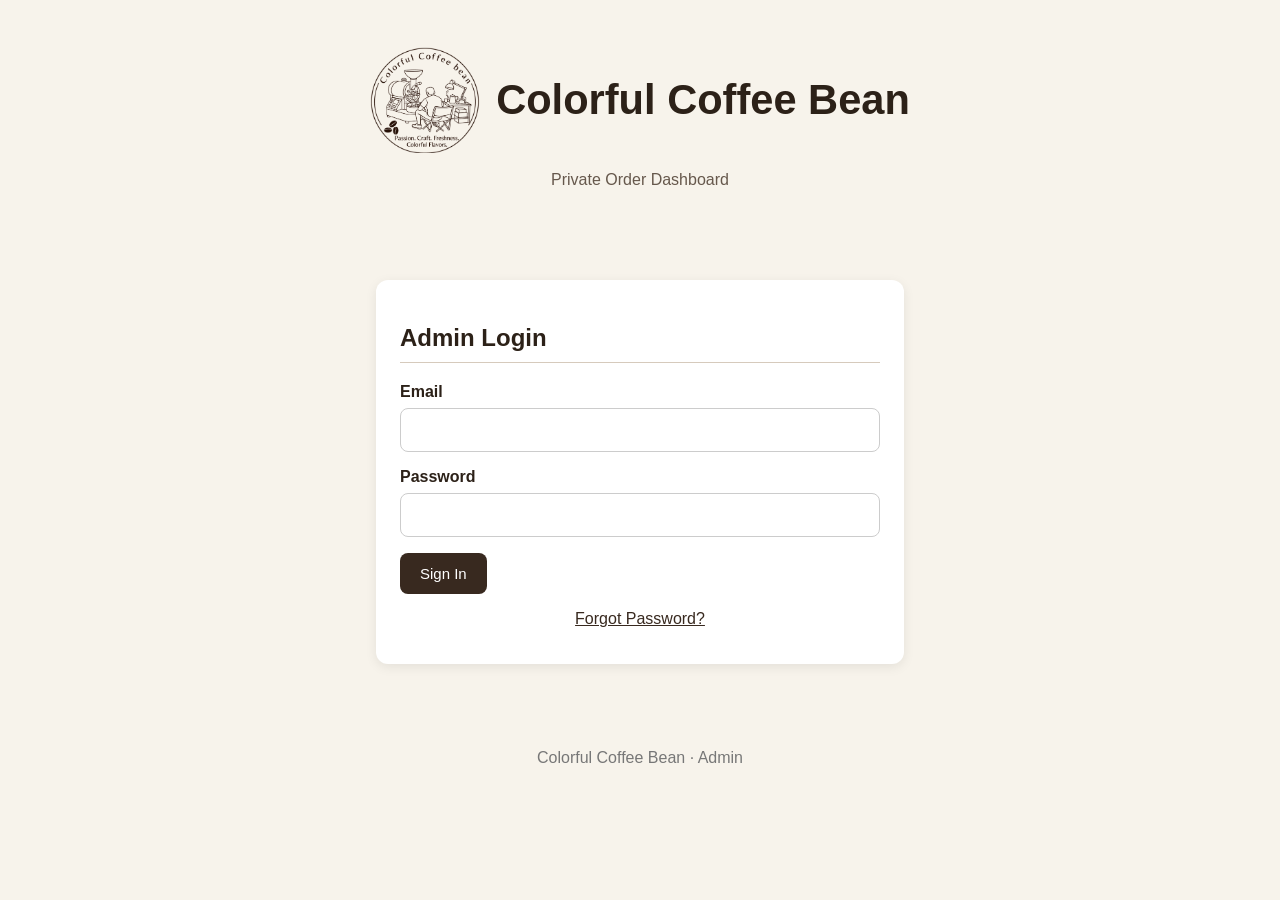
==== admin.html @ dd37088a "Update admin.html" ====
<!DOCTYPE html>
<html lang="en">

<head>

  <meta charset="UTF-8">

  <meta
    name="viewport"
    content="width=device-width, initial-scale=1.0"
  >

  <title>Colorful Coffee Bean | Admin</title>


  <style>

    body {
      margin: 0;
      font-family: Arial, sans-serif;
      background: #f7f3eb;
      color: #2c2118;
    }


    .container {
      max-width: 1100px;
      margin: auto;
      padding: 30px 20px;
    }


    header {
      text-align: center;
      padding: 45px 20px 25px;
    }


    .brand {
      display: flex;
      align-items: center;
      justify-content: center;
      gap: 16px;
    }


    .brand-logo {
      width: 110px;
      height: 110px;
      object-fit: contain;
    }


    h1 {
      margin: 0;
      font-size: 2.6rem;
    }


    h2 {
      border-bottom: 1px solid #d6cabc;
      padding-bottom: 10px;
    }


    .card {
      background: white;
      border-radius: 12px;
      padding: 24px;
      box-shadow: 0 3px 12px rgba(0,0,0,.08);
      margin-bottom: 20px;
    }


    .login {
      max-width: 480px;
      margin: 20px auto;
    }


    .form-group {
      margin-bottom: 16px;
    }


    label {
      display: block;
      font-weight: bold;
      margin-bottom: 7px;
    }


    input,
    select {
      width: 100%;
      box-sizing: border-box;
      padding: 12px;
      border: 1px solid #ccc;
      border-radius: 8px;
      font-size: 16px;
      background: white;
    }


    .button {
      padding: 12px 20px;
      border: 0;
      border-radius: 8px;
      background: #38291f;
      color: white;
      cursor: pointer;
      font-size: 15px;
    }


    .button:hover {
      background: #594235;
    }


    .button.secondary {
      background: #76675b;
    }
    .button.danger { background:#9b2c2c; }
    .button.danger:hover { background:#7f1f1f; }


    .topbar {
      display: flex;
      justify-content: space-between;
      align-items: center;
      gap: 15px;
      flex-wrap: wrap;
    }


    .stats {
      font-size: 1.15rem;
      font-weight: bold;
    }


    .order {
      border-left: 4px solid #8a5b35;
    }


    .order-head {
      display: flex;
      justify-content: space-between;
      gap: 15px;
      flex-wrap: wrap;
      align-items: flex-start;
    }


    .order-code {
      font-size: 1.35rem;
      font-weight: bold;
    }


    .muted {
      color: #66584c;
    }


    .grid {
      display: grid;
      grid-template-columns:
        repeat(auto-fit, minmax(220px, 1fr));
      gap: 15px;
      margin-top: 18px;
    }


    .item {
      background: #f7f3eb;
      padding: 13px;
      border-radius: 8px;
      margin-top: 10px;
    }


    .money {
      font-weight: bold;
    }


    .payment-row {
      margin-top: 18px; padding: 14px; background: #f7f3eb; border-radius: 8px;
      display: flex; gap: 12px; align-items: center; flex-wrap: wrap;
    }
    .payment-paid { color: #3f6b3f; font-weight: bold; }
    .payment-awaiting { color: #9b2c2c; font-weight: bold; }

    .status-row {
      display: flex;
      gap: 10px;
      align-items: center;
      margin-top: 18px;
      flex-wrap: wrap;
    }


    .status-row select {
      width: auto;
      min-width: 180px;
    }


    #error {
      color: #9b2c2c;
      margin-top: 12px;
      white-space: pre-wrap;
    }


    #loading {
      text-align: center;
      padding: 30px;
    }


    .hidden {
      display: none !important;
    }


    .filters {
      display: grid;
      grid-template-columns: 2fr 1fr 1fr 1fr;
      gap: 10px;
      margin-top: 16px;
    }


    .filters input,
    .filters select {
      width: 100%;
    }


    .order.completed-order {
      opacity: .78;
    }


    footer {
      text-align: center;
      padding: 35px;
      color: #777;
    }


    /* ==========================================
       ADMIN TABS
       ========================================== */

    .tabs {
      display: flex;
      gap: 10px;
      margin-bottom: 20px;
      flex-wrap: wrap;
    }


    .tab-button {
      padding: 12px 20px;
      border: 1px solid #d6cabc;
      border-radius: 8px;
      background: white;
      color: #38291f;
      cursor: pointer;
      font-weight: bold;
    }


    .tab-button.active {
      background: #38291f;
      color: white;
    }



    /* ==========================================
       INVENTORY
       ========================================== */

    .inventory-card {
      border-left: 4px solid #5f7a4f;
    }


    .inventory-head {
      display: flex;
      justify-content: space-between;
      gap: 15px;
      align-items: flex-start;
      flex-wrap: wrap;
    }


    .inventory-title {
      font-size: 1.25rem;
      font-weight: bold;
    }


    .inventory-stats {
      display: grid;
      grid-template-columns:
        repeat(auto-fit, minmax(160px, 1fr));
      gap: 12px;
      margin-top: 18px;
    }


    .inventory-stat {
      background: #f7f3eb;
      padding: 14px;
      border-radius: 8px;
    }


    .inventory-stat strong {
      display: block;
      font-size: 1.15rem;
      margin-top: 4px;
    }


    .low-stock {
      color: #9b2c2c;
      font-weight: bold;
    }


    .stock-ok {
      color: #3f6b3f;
      font-weight: bold;
    }


    .inventory-actions {
      display: flex;
      gap: 10px;
      margin-top: 18px;
      flex-wrap: wrap;
    }



    /* ==========================================
       INVENTORY HISTORY
       ========================================== */

    .history {
      margin-top: 18px;
      border-top: 1px solid #e1d8cc;
      padding-top: 14px;
    }


    .history-row {
      display: grid;
      grid-template-columns: 150px 110px 1fr;
      gap: 10px;
      padding: 8px 0;
      border-bottom: 1px solid #eee7df;
      font-size: .94rem;
    }



    /* ==========================================
       DELETE ORDER
       ========================================== */

    .delete-area {
      margin-top: 18px;
      display: flex;
      justify-content: flex-end;
    }


    .delete-button {
      background: #9b2c2c;
    }


    .delete-button:hover {
      background: #7f1f1f;
    }


    .confirm-box {
      margin-top: 12px;
      padding: 14px;
      background: #fff4f4;
      border: 1px solid #e4b9b9;
      border-radius: 8px;
    }


    .confirm-actions {
      display: flex;
      gap: 10px;
      margin-top: 12px;
      justify-content: flex-end;
    }



    /* ==========================================
       INVENTORY MODAL
       ========================================== */

    .modal-backdrop {
      position: fixed;
      inset: 0;
      background: rgba(0,0,0,.45);

      display: flex;
      align-items: center;
      justify-content: center;

      padding: 20px;

      z-index: 999;
    }


    .modal {
      background: white;
      width: min(520px, 100%);
      border-radius: 12px;
      padding: 24px;

      box-shadow:
        0 12px 40px rgba(0,0,0,.25);
    }


    .modal h3 {
      margin-top: 0;
    }


    .modal-actions {
      display: flex;
      justify-content: flex-end;
      gap: 10px;
      margin-top: 20px;
    }



    /* ==========================================
       MOBILE
       ========================================== */

    @media(max-width: 750px) {

      .filters {
        grid-template-columns: 1fr;
      }

    }


    @media(max-width: 650px) {

      .history-row {
        grid-template-columns: 1fr;
        gap: 3px;
      }

    }


    @media(max-width: 600px) {

      h1 {
        font-size: 1.8rem;
      }


      .brand-logo {
        width: 80px;
        height: 80px;
      }

    }

  
    /* ==========================================
       PROMOTION CODES
       ========================================== */
    .promo-grid {
      display: grid;
      grid-template-columns: repeat(auto-fit, minmax(210px, 1fr));
      gap: 14px;
    }
    .promo-card {
      border-left: 4px solid #8a5b35;
    }
    .promo-head {
      display:flex;
      justify-content:space-between;
      gap:14px;
      align-items:flex-start;
      flex-wrap:wrap;
    }
    .promo-code {
      font-size:1.25rem;
      font-weight:bold;
      letter-spacing:.03em;
    }
    .promo-badge {
      display:inline-block;
      padding:5px 9px;
      border-radius:999px;
      font-size:.78rem;
      font-weight:bold;
      background:#eee7dc;
    }
    .promo-badge.active { background:#e6f2e7; color:#2f6b3c; }
    .promo-badge.expired { background:#f7e5e5; color:#9b2c2c; }
    .promo-badge.scheduled { background:#fff3d8; color:#765515; }
    .promo-badge.inactive { background:#ececec; color:#666; }
    .promo-actions {
      display:flex;
      gap:10px;
      flex-wrap:wrap;
      margin-top:16px;
    }
    .promo-checks {
      display:grid;
      grid-template-columns:1fr 1fr;
      gap:10px;
      margin:14px 0;
    }
    .promo-checks label {
      display:flex;
      gap:8px;
      align-items:center;
      font-weight:normal;
      margin:0;
    }
    .promo-checks input { width:auto; }

  </style>

</head>



<body>


<!-- ==========================================
     HEADER
     ========================================== -->

<header>

  <div class="brand">

    <img
      src="images/colorful-coffee-bean-logo.png"
      alt="Colorful Coffee Bean Logo"
      class="brand-logo"
    >

    <h1>
      Colorful Coffee Bean
    </h1>

  </div>


  <p class="muted">
    Private Order Dashboard
  </p>

</header>



<div class="container">


  <!-- ==========================================
       LOGIN
       ========================================== -->

  <section
    id="loginView"
    class="card login"
  >

    <h2>
      Admin Login
    </h2>


    <div class="form-group">

      <label for="email">
        Email
      </label>

      <input
        id="email"
        type="email"
        autocomplete="username"
      >

    </div>


    <div class="form-group">

      <label for="password">
        Password
      </label>

      <input
        id="password"
        type="password"
        autocomplete="current-password"
      >

    </div>


    <button
      class="button"
      id="loginButton"
      onclick="login()"
    >
      Sign In
    </button>


    <div style="margin-top:16px; text-align:center;">
      <a
        href="#"
        onclick="forgotPassword(event)"
        style="color:#38291f; text-decoration:underline;"
      >
        Forgot Password?
      </a>
    </div>


    <div id="error"></div>

  </section>



  <!-- ==========================================
       DASHBOARD
       ========================================== -->

  <section
    id="dashboardView"
    class="hidden"
  >


    <!-- ADMIN TABS -->

    <div class="tabs">

      <button
        id="ordersTabButton"
        class="tab-button active"
        onclick="showTab('orders')"
      >
        Orders
      </button>


      <button
        id="inventoryTabButton"
        class="tab-button"
        onclick="showTab('inventory')"
      >
        Inventory
      </button>

      <button
        id="promotionsTabButton"
        class="tab-button"
        onclick="showTab('promotions')"
      >
        Promotions
      </button>

    </div>



    <!-- ==========================================
         ORDERS TAB
         ========================================== -->

    <div id="ordersTab">


      <div class="card topbar">

        <div>

          <div
            class="stats"
            id="weekStats"
          >
            This Week: — / 3 Orders
          </div>


          <div class="muted">
            Cancelled orders do not count toward weekly capacity.
          </div>

        </div>


        <div>

          <button
            class="button secondary"
            onclick="loadOrders()"
          >
            Refresh
          </button>


          <button
            class="button"
            onclick="logout()"
          >
            Sign Out
          </button>

        </div>

      </div>



      <!-- ORDER FILTERS -->

      <div class="card">

        <strong>
          Find Orders
        </strong>


        <div class="filters">


          <input
            id="orderSearch"
            type="text"
            placeholder="Search order #, customer, email..."
            oninput="applyFilters()"
          >


          <select
            id="statusFilter"
            onchange="applyFilters()"
          >

            <option value="all">
              All Statuses
            </option>

            <option value="new">
              New
            </option>

            <option value="roasting">
              Roasting
            </option>

            <option value="quality_check">
              Quality Check
            </option>

            <option value="ready">
              Ready
            </option>

            <option value="shipped">
              Shipped
            </option>

            <option value="completed">
              Completed
            </option>

            <option value="cancelled">
              Cancelled
            </option>

          </select>



          <select
            id="fulfillmentFilter"
            onchange="applyFilters()"
          >

            <option value="all">
              Pickup + Shipping
            </option>

            <option value="pickup">
              Local Pickup
            </option>

            <option value="shipping">
              Shipping
            </option>

          </select>



          <select
            id="weekFilter"
            onchange="applyFilters()"
          >

            <option value="this_week">
              This Week
            </option>

            <option value="last_week">
              Last Week
            </option>

            <option value="this_month">
              This Month
            </option>

            <option value="all">
              All Orders
            </option>

          </select>


        </div>

      </div>



      <div
        id="loading"
        class="hidden"
      >
        Loading orders...
      </div>


      <div id="orders"></div>


    </div>



    <!-- ==========================================
         INVENTORY TAB
         ========================================== -->

    <div
      id="inventoryTab"
      class="hidden"
    >


      <div class="card topbar">

        <div>

          <div class="stats">
            Green Coffee Inventory
          </div>


          <div class="muted">
            Green weight, estimated roasted yield,
            and bag availability.
          </div>

        </div>


        <div style="display:flex; gap:10px; flex-wrap:wrap;">
          <button
            class="button"
            onclick="openAddCoffeeModal()"
          >
            + Add Coffee
          </button>

          <button
            class="button secondary"
            onclick="loadInventory()"
          >
            Refresh Inventory
          </button>
        </div>

      </div>



      <div
        id="inventoryLoading"
        class="hidden"
      >
        Loading inventory...
      </div>


      <div id="inventoryList"></div>


    </div>


    <!-- ==========================================
         PROMOTIONS TAB
         ========================================== -->
    <div id="promotionsTab" class="hidden">

      <div class="card topbar">
        <div>
          <div class="stats">Promotion Codes</div>
          <div class="muted">
            Create and manage discount codes, date limits, pickup-only offers,
            and first-time customer promotions.
          </div>
        </div>
        <div style="display:flex; gap:10px; flex-wrap:wrap;">
          <button class="button" onclick="openPromotionForm()">+ Create Promotion Code</button>
          <button class="button secondary" onclick="loadPromotions()">Refresh Promotions</button>
        </div>
      </div>

      <div id="promotionFormCard" class="card hidden">
        <h2 id="promotionFormTitle">Create Promotion Code</h2>
        <input id="promotionId" type="hidden">

        <div class="promo-grid">
          <div class="form-group">
            <label for="promotionCode">Promotion Code</label>
            <input id="promotionCode" type="text" maxlength="50" placeholder="Example: FRIEND25">
          </div>
          <div class="form-group">
            <label for="promotionDiscount">Discount Amount ($)</label>
            <input id="promotionDiscount" type="number" min="0.01" step="0.01" placeholder="5.00">
          </div>
          <div class="form-group">
            <label for="promotionStartDate">Start Date</label>
            <input id="promotionStartDate" type="date">
          </div>
          <div class="form-group">
            <label for="promotionExpirationDate">Expiration Date</label>
            <input id="promotionExpirationDate" type="date">
          </div>
        </div>

        <div class="promo-checks">
          <label><input id="promotionPickupOnly" type="checkbox"> Local Pickup Only</label>
          <label><input id="promotionFirstTime" type="checkbox"> First-time Customer Only</label>
          <label><input id="promotionActive" type="checkbox" checked> Active</label>
        </div>

        <div id="promotionError" style="color:#9b2c2c; margin-bottom:12px;"></div>

        <div style="display:flex; gap:10px; flex-wrap:wrap;">
          <button id="savePromotionButton" class="button" onclick="savePromotion()">Save Promotion Code</button>
          <button class="button secondary" onclick="closePromotionForm()">Cancel</button>
        </div>
      </div>

      <div id="promotionsLoading" class="hidden">Loading promotion codes...</div>
      <div id="promotionsList"></div>

    </div>


  </section>


</div>



<!-- ==========================================
     INVENTORY MODAL
     ========================================== -->

<div
  id="inventoryModal"
  class="modal-backdrop hidden"
>

  <div class="modal">


    <h3 id="inventoryModalTitle">
      Inventory
    </h3>


    <div
      id="inventoryModalCoffee"
      class="muted"
      style="margin-bottom:18px;"
    ></div>



    <div class="form-group">

      <label for="inventoryAmount">
        Amount
      </label>


      <input
        id="inventoryAmount"
        type="number"
        min="0"
        step="0.01"
      >

    </div>



    <div
      id="inventoryUnitGroup"
      class="form-group"
    >

      <label for="inventoryUnit">
        Unit
      </label>


      <select id="inventoryUnit">

        <option value="oz">
          oz
        </option>

        <option value="lb">
          lb
        </option>

      </select>

    </div>



    <div class="form-group">

      <label for="inventoryNote">
        Note
      </label>


      <input
        id="inventoryNote"
        type="text"
        placeholder="Optional note"
      >

    </div>



    <div class="modal-actions">

      <button
        class="button secondary"
        onclick="closeInventoryModal()"
      >
        Cancel
      </button>


      <button
        class="button"
        id="inventorySaveButton"
        onclick="saveInventoryChange()"
      >
        Save
      </button>

    </div>


  </div>

</div>




<!-- EDIT COFFEE MODAL -->
<div id="editCoffeeModal" class="modal-backdrop hidden">
  <div class="modal">
    <h3>Edit Coffee</h3>
    <input id="editCoffeeOriginalId" type="hidden">

    <div class="form-group">
      <label for="editCoffeeName">Display Name</label>
      <input id="editCoffeeName" type="text">
    </div>

    <div class="form-group">
      <label for="editCoffeeProductId">Product ID</label>
      <input id="editCoffeeProductId" type="text" disabled>
      <div class="muted" style="margin-top:6px;">Product ID stays fixed so existing inventory and orders remain linked.</div>
    </div>

    <div class="grid">
      <div class="form-group">
        <label for="editCoffeeOrigin">Origin</label>
        <input id="editCoffeeOrigin" type="text">
      </div>
      <div class="form-group">
        <label for="editCoffeeRegion">Region / Coffee Name</label>
        <input id="editCoffeeRegion" type="text">
      </div>
    </div>

    <div class="form-group">
      <label for="editCoffeeElevation">Elevation</label>
      <input id="editCoffeeElevation" type="text" placeholder="Example: 1,500 m">
    </div>

    <div class="form-group">
      <label for="editCoffeeProcess">Process</label>
      <input id="editCoffeeProcess" type="text">
    </div>

    <div class="form-group">
      <label for="editCoffeeTastingNotes">Tasting Notes</label>
      <input id="editCoffeeTastingNotes" type="text">
    </div>

    <div class="grid">
      <div class="form-group">
        <label for="editCoffeePrice6">6 oz Price ($)</label>
        <input id="editCoffeePrice6" type="number" min="0" step="0.01">
      </div>
      <div class="form-group">
        <label for="editCoffeePrice12">12 oz Price ($)</label>
        <input id="editCoffeePrice12" type="number" min="0" step="0.01">
      </div>
    </div>

    <div class="form-group">
      <label style="display:flex;align-items:center;gap:10px;font-weight:normal;">
        <input id="editCoffeeActive" type="checkbox" style="width:auto;">
        Active on Customer Website
      </label>
    </div>

    <div id="editCoffeeError" class="low-stock" style="min-height:20px;"></div>

    <div class="modal-actions">
      <button class="button secondary" onclick="closeEditCoffeeModal()">Cancel</button>
      <button class="button" id="editCoffeeSaveButton" onclick="saveCoffeeEdits()">Save Changes</button>
    </div>
  </div>
</div>

<!-- ==========================================
     ADD COFFEE MODAL
     ========================================== -->

<div
  id="addCoffeeModal"
  class="modal-backdrop hidden"
>
  <div class="modal">

    <h3>Add New Coffee</h3>

    <div class="form-group">
      <label for="newCoffeeName">Display Name</label>
      <input
        id="newCoffeeName"
        type="text"
        placeholder="Example: Colombia Huila"
        oninput="updateNewCoffeeProductId()"
      >
    </div>

    <div class="form-group">
      <label for="newCoffeeProductId">Product ID</label>
      <input
        id="newCoffeeProductId"
        type="text"
        placeholder="colombia-huila"
      >
      <div class="muted" style="margin-top:6px;">
        Generated automatically. Lowercase letters, numbers, and hyphens only.
      </div>
    </div>

    <div class="grid">
      <div class="form-group">
        <label for="newCoffeeOrigin">Origin</label>
        <input
          id="newCoffeeOrigin"
          type="text"
          placeholder="Example: Colombia"
        >
      </div>

      <div class="form-group">
        <label for="newCoffeeRegion">Region / Coffee Name</label>
        <input
          id="newCoffeeRegion"
          type="text"
          placeholder="Example: Huila"
        >
      </div>
    </div>

    <div class="form-group">
      <label for="newCoffeeElevation">Elevation</label>
      <input id="newCoffeeElevation" type="text" placeholder="Example: 1,500 m or 1,400–1,700 m">
    </div>

    <div class="form-group">
      <label for="newCoffeeProcess">Process</label>
      <input
        id="newCoffeeProcess"
        type="text"
        placeholder="Example: Washed"
      >
    </div>

    <div class="form-group">
      <label for="newCoffeeTastingNotes">Tasting Notes</label>
      <input
        id="newCoffeeTastingNotes"
        type="text"
        placeholder="Example: Chocolate / Caramel / Citrus"
      >
    </div>

    <div class="grid">
      <div class="form-group">
        <label for="newCoffeePrice6">6 oz Price ($)</label>
        <input id="newCoffeePrice6" type="number" min="0" step="0.01">
      </div>

      <div class="form-group">
        <label for="newCoffeePrice12">12 oz Price ($)</label>
        <input id="newCoffeePrice12" type="number" min="0" step="0.01">
      </div>
    </div>

    <div class="grid">
      <div class="form-group">
        <label for="newCoffeeGreenWeight">Starting Green Coffee (oz)</label>
        <input id="newCoffeeGreenWeight" type="number" min="0" step="0.01" value="0">
      </div>

      <div class="form-group">
        <label for="newCoffeeYield">Roast Yield (%)</label>
        <input id="newCoffeeYield" type="number" min="1" max="100" step="0.01" value="75">
      </div>
    </div>

    <div class="form-group">
      <label for="newCoffeeLowStock">Low Stock Alert (oz)</label>
      <input id="newCoffeeLowStock" type="number" min="0" step="0.01" value="16">
    </div>

    <div class="form-group">
      <label style="display:flex; align-items:center; gap:10px; font-weight:normal;">
        <input
          id="newCoffeeActive"
          type="checkbox"
          checked
          style="width:auto;"
        >
        Active on Customer Website
      </label>
    </div>

    <div id="addCoffeeError" class="low-stock" style="min-height:20px;"></div>

    <div class="modal-actions">
      <button
        class="button secondary"
        onclick="closeAddCoffeeModal()"
      >
        Cancel
      </button>

      <button
        class="button"
        id="addCoffeeSaveButton"
        onclick="saveNewCoffee()"
      >
        Add Coffee
      </button>
    </div>

  </div>
</div>


<footer>
  Colorful Coffee Bean · Admin
</footer>


<script>
const SUPABASE_URL =
  "https://xzvomecpkgztozvnylfz.supabase.co";


const SUPABASE_KEY =
  "sb_publishable_YZyVqJsWa5j8Hxt8BCqFgg_inirk0Hd";


let accessToken = null;

let cachedOrders = [];

let cachedItems = [];

let cachedInventory = [];

let cachedInventoryTransactions = [];

let inventoryModalMode = null;

let inventoryModalProductId = null;



// ==========================================
// PRODUCT NAMES
// ==========================================

const PRODUCT_NAMES = {

  costarica:
    "Costa Rican Tarrazu",

  ethiopia:
    "Ethiopia Yirgacheffe",

  guatemala:
    "Guatemalan Huehuetenango"

};

// Full product records loaded with Inventory.
const PRODUCT_DATA = {};



// ==========================================
// HEADERS
// ==========================================

function headers() {

  return {

    "apikey":
      SUPABASE_KEY,

    "Authorization":
      "Bearer " + accessToken,

    "Content-Type":
      "application/json"

  };

}



// ==========================================
// FORGOT PASSWORD
// ==========================================

async function forgotPassword(event) {

  event.preventDefault();

  const email =
    document
      .getElementById("email")
      .value
      .trim();

  const error =
    document
      .getElementById("error");

  error.textContent = "";
  error.style.color = "#9b2c2c";

  if (!email) {
    error.textContent =
      "Enter your admin email address first, then click Forgot Password?";
    return;
  }

  try {

    const redirectUrl =
      "https://colorfulcoffeebean.com/reset-password.html";

    const response =
      await fetch(
        SUPABASE_URL +
        "/auth/v1/recover?redirect_to=" +
        encodeURIComponent(redirectUrl),
        {
          method: "POST",
          headers: {
            "apikey": SUPABASE_KEY,
            "Content-Type": "application/json"
          },
          body: JSON.stringify({
            email: email
          })
        }
      );

    const data =
      await response.json()
        .catch(() => ({}));

    if (!response.ok) {
      throw new Error(
        data.msg ||
        data.error_description ||
        data.message ||
        "Could not send password reset email."
      );
    }

    error.style.color = "#3f6b3f";
    error.textContent =
      "Password reset email sent. Check your inbox.";

  }
  catch (e) {
    error.style.color = "#9b2c2c";
    error.textContent = e.message;
  }
}



// ==========================================
// LOGIN
// ==========================================

async function login() {

  const email =
    document
      .getElementById("email")
      .value
      .trim();


  const password =
    document
      .getElementById("password")
      .value;


  const error =
    document
      .getElementById("error");


  const button =
    document
      .getElementById("loginButton");


  error.textContent = "";
  error.style.color = "#9b2c2c";


  button.disabled = true;

  button.textContent =
    "Signing in...";


  try {

    const r =
      await fetch(

        SUPABASE_URL +
        "/auth/v1/token?grant_type=password",

        {

          method: "POST",

          headers: {

            "apikey":
              SUPABASE_KEY,

            "Content-Type":
              "application/json"

          },

          body:
            JSON.stringify({

              email:
                email,

              password:
                password

            })

        }

      );


    const data =
      await r.json();


    if (!r.ok) {

      throw new Error(
        data.error_description ||
        data.msg ||
        "Login failed."
      );

    }


    accessToken =
      data.access_token;


    document
      .getElementById("loginView")
      .classList
      .add("hidden");


    document
      .getElementById("dashboardView")
      .classList
      .remove("hidden");


    await loadOrders();

    await loadInventory();

  }

  catch (e) {

    error.textContent =
      e.message;

  }

  finally {

    button.disabled = false;

    button.textContent =
      "Sign In";

  }

}



// ==========================================
// LOGOUT
// ==========================================

function logout() {

  accessToken = null;

  cachedOrders = [];

  cachedItems = [];

  cachedInventory = [];

  cachedInventoryTransactions = [];


  document
    .getElementById("dashboardView")
    .classList
    .add("hidden");


  document
    .getElementById("loginView")
    .classList
    .remove("hidden");


  document
    .getElementById("orders")
    .innerHTML = "";


  document
    .getElementById("inventoryList")
    .innerHTML = "";


  const promotionsList = document.getElementById("promotionsList");
  if (promotionsList) promotionsList.innerHTML = "";
  cachedPromotions = [];


  document
    .getElementById("password")
    .value = "";

}



// ==========================================
// LOAD ORDERS
// ==========================================

async function loadOrders() {

  const loading =
    document
      .getElementById("loading");


  loading
    .classList
    .remove("hidden");


  try {

    const ordersResponse =
      await fetch(

        SUPABASE_URL +
        "/rest/v1/orders" +
        "?select=*" +
        "&order=created_at.desc",

        {
          headers:
            headers()
        }

      );


    if (!ordersResponse.ok) {

      const text =
        await ordersResponse.text();

      throw new Error(
        text ||
        "Could not load orders."
      );

    }


    cachedOrders =
      await ordersResponse.json();



    const itemsResponse =
      await fetch(

        SUPABASE_URL +
        "/rest/v1/order_items" +
        "?select=*" +
        "&order=created_at.asc",

        {
          headers:
            headers()
        }

      );


    if (!itemsResponse.ok) {

      const text =
        await itemsResponse.text();

      throw new Error(
        text ||
        "Could not load order items."
      );

    }


    cachedItems =
      await itemsResponse.json();



    updateWeekStats();

    applyFilters();

  }

  catch (e) {

    document
      .getElementById("orders")
      .innerHTML =

        '<div class="card">' +

        '<strong>Error:</strong> ' +

        escapeHtml(e.message) +

        '</div>';

  }

  finally {

    loading
      .classList
      .add("hidden");

  }

}



// ==========================================
// WEEKLY ORDER STATS
// ==========================================

function updateWeekStats() {

  const now =
    new Date();


  const start =
    startOfWeek(now);


  const end =
    new Date(start);


  end.setDate(
    end.getDate() + 7
  );


  const count =
    cachedOrders
      .filter(order => {

        const created =
          new Date(
            order.created_at
          );


        const status =
          order.status ||
          "new";


        return (
          created >= start &&
          created < end &&
          status !== "cancelled"
        );

      })
      .length;


  document
    .getElementById("weekStats")
    .textContent =

      "This Week: " +
      count +
      " / 3 Orders";

}



// ==========================================
// START OF WEEK
// Monday = first day
// ==========================================

function startOfWeek(date) {

  const d =
    new Date(date);


  d.setHours(
    0,
    0,
    0,
    0
  );


  const day =
    d.getDay();


  const diff =
    day === 0
      ? -6
      : 1 - day;


  d.setDate(
    d.getDate() + diff
  );


  return d;

}



// ==========================================
// APPLY ORDER FILTERS
// ==========================================

function applyFilters() {

  const search =
    document
      .getElementById("orderSearch")
      .value
      .trim()
      .toLowerCase();


  const status =
    document
      .getElementById("statusFilter")
      .value;


  const fulfillment =
    document
      .getElementById("fulfillmentFilter")
      .value;


  const week =
    document
      .getElementById("weekFilter")
      .value;


  const now =
    new Date();


  const thisWeekStart =
    startOfWeek(now);


  const nextWeekStart =
    new Date(
      thisWeekStart
    );


  nextWeekStart.setDate(
    nextWeekStart.getDate() + 7
  );


  const lastWeekStart =
    new Date(
      thisWeekStart
    );


  lastWeekStart.setDate(
    lastWeekStart.getDate() - 7
  );


  const monthStart =
    new Date(
      now.getFullYear(),
      now.getMonth(),
      1
    );


  const filtered =
    cachedOrders
      .filter(order => {

        const created =
          new Date(
            order.created_at
          );


        const orderStatus =
          order.status ||
          "new";


        const orderFulfillment =
          order.fulfillment ||
          "";


        const searchable =
          [

            order.order_code,

            order.customer_name,

            order.email,

            order.phone

          ]

          .filter(Boolean)

          .join(" ")

          .toLowerCase();



        if (
          search &&
          !searchable.includes(search)
        ) {

          return false;

        }



        if (
          status !== "all" &&
          orderStatus !== status
        ) {

          return false;

        }



        if (
          fulfillment !== "all" &&
          orderFulfillment !== fulfillment
        ) {

          return false;

        }



        if (week === "this_week") {

          if (
            created < thisWeekStart ||
            created >= nextWeekStart
          ) {

            return false;

          }

        }



        if (week === "last_week") {

          if (
            created < lastWeekStart ||
            created >= thisWeekStart
          ) {

            return false;

          }

        }



        if (week === "this_month") {

          if (
            created < monthStart
          ) {

            return false;

          }

        }


        return true;

      });


  renderOrders(
    filtered
  );

}



// ==========================================
// RENDER ORDERS
// ==========================================

function renderOrders(orders) {

  const box =
    document
      .getElementById("orders");


  if (!orders.length) {

    box.innerHTML =

      '<div class="card">' +
      'No orders found.' +
      '</div>';


    return;

  }



  box.innerHTML =
    orders
      .map(order => {

        const code =
          escapeHtml(
            order.order_code ||
            ""
          );


        const orderStatus =
          order.status ||
          "new";


        const items =
          cachedItems
            .filter(item =>
              item.order_id ===
              order.id
            );


        const itemHtml =
          items.length

            ? items
                .map(item =>

                  '<div class="item">' +

                    '<strong>' +
                    escapeHtml(
                      item.coffee_name ||
                      ""
                    ) +
                    '</strong>' +

                    '<br>' +

                    escapeHtml(
                      item.size ||
                      ""
                    ) +

                    ' · ' +

                    escapeHtml(
                      item.roast_level ||
                      ""
                    ) +

                    '<br>' +

                    '<span class="money">$' +
                    Number(
                      item.unit_price || 0
                    ).toFixed(2) +
                    '</span>' +

                  '</div>'

                )
                .join("")

            : '<div class="item">No items found.</div>';



        const options =
          [

            "new",

            "roasting",

            "quality_check",

            "ready",

            "shipped",

            "completed",

            "cancelled"

          ]

          .map(value => {

            const label =
              value
                .replaceAll(
                  "_",
                  " "
                )
                .replace(
                  /\b\w/g,
                  letter =>
                    letter.toUpperCase()
                );


            return (

              '<option value="' +
              value +
              '"' +

              (
                orderStatus === value
                  ? " selected"
                  : ""
              ) +

              '>' +

              label +

              '</option>'

            );

          })

          .join("");



        const fulfillment =
          order.fulfillment ===
          "shipping"

            ? "Shipping"

            : "Local Pickup";



        let fulfillmentDetails =
          "";


        if (
          order.fulfillment ===
          "shipping"
        ) {

          fulfillmentDetails =

            escapeHtml(
              order.address_line1 ||
              ""
            ) +

            "<br>" +

            escapeHtml(
              order.address_line2 ||
              ""
            ) +

            (
              order.address_line2
                ? "<br>"
                : ""
            ) +

            escapeHtml(
              order.city ||
              ""
            ) +

            ", " +

            escapeHtml(
              order.state ||
              ""
            ) +

            " " +

            escapeHtml(
              order.postal_code ||
              ""
            );

        }

        else {

          fulfillmentDetails =
            escapeHtml(
              order.pickup_location ||
              ""
            );

        }



        const completedClass =
          orderStatus === "completed"
            ? " completed-order"
            : "";



        return (

          '<div class="card order' +
          completedClass +
          '">' +


            '<div class="order-head">' +


              '<div>' +

                '<div class="order-code">' +

                  'Order #' +
                  code +

                '</div>' +


                '<div class="muted">' +

                  new Date(
                    order.created_at
                  ).toLocaleString() +

                '</div>' +

              '</div>' +


              '<div>' +

                '<strong>' +
                escapeHtml(
                  order.customer_name ||
                  ""
                ) +
                '</strong>' +

                '<br>' +

                escapeHtml(
                  order.email ||
                  ""
                ) +

                '<br>' +

                escapeHtml(
                  order.phone ||
                  ""
                ) +

              '</div>' +


            '</div>' +



            '<div class="grid">' +


              '<div>' +

                '<strong>Fulfillment</strong>' +

                '<br>' +

                fulfillment +

                '<br>' +

                '<span class="muted">' +
                fulfillmentDetails +
                '</span>' +

              '</div>' +



              '<div>' +

                '<strong>Subtotal</strong>' +

                '<br>' +

                '$' +
                Number(
                  order.subtotal || 0
                ).toFixed(2) +

              '</div>' +



              '<div>' +

                '<strong>Shipping</strong>' +

                '<br>' +

                '$' +
                Number(
                  order.shipping_cost || 0
                ).toFixed(2) +

              '</div>' +



              '<div>' +

                '<strong>Total</strong>' +

                '<br>' +

                '<span class="money">$' +

                Number(
                  order.total || 0
                ).toFixed(2) +

                '</span>' +

              '</div>' +


            '</div>' +



            '<div style="margin-top:18px;">' +

              '<strong>Items</strong>' +

              itemHtml +

            '</div>' +



            '<div class="payment-row">' +
              '<strong>Payment:</strong>' +
              '<span>Venmo</span>' +
              '<span class="' + ((order.payment_status || "awaiting_payment") === "paid" ? "payment-paid" : "payment-awaiting") + '">' +
              ((order.payment_status || "awaiting_payment") === "paid" ? "PAID" : "Awaiting Payment") + '</span>' +
              ((order.payment_status || "awaiting_payment") === "paid" && order.payment_paid_at ? '<span class="muted">Paid: ' + new Date(order.payment_paid_at).toLocaleString() + '</span>' : '') +
              '<button class="button ' + ((order.payment_status || "awaiting_payment") === "paid" ? "secondary" : "") + '" onclick="updatePaymentStatus(\'' + escapeHtml(order.id) + '\', \'' + ((order.payment_status || "awaiting_payment") === "paid" ? "awaiting_payment" : "paid") + '\')">' +
              ((order.payment_status || "awaiting_payment") === "paid" ? "Mark as Unpaid" : "Mark as Paid") +
              '</button>' +
            '</div>' +


            '<div class="status-row">' +

              '<strong>Status:</strong>' +

              '<select id="status-' +
              escapeHtml(
                order.id
              ) +
              '">' +

                options +

              '</select>' +

              '<button class="button" ' +

                'onclick="updateStatus(\'' +
                escapeHtml(
                  order.id
                ) +
                '\')">' +

                'Save Status' +

              '</button>' +

            '</div>' +



            '<div class="delete-area">' +

              '<button ' +
                'class="button delete-button" ' +
                'onclick="showDeleteConfirm(\'' +
                escapeHtml(
                  order.id
                ) +
                '\')">' +

                'Delete' +

              '</button>' +

            '</div>' +



            '<div ' +

              'id="delete-confirm-' +
              escapeHtml(
                order.id
              ) +
              '" ' +

              'class="confirm-box hidden">' +


              '<strong>' +
                'Delete this order?' +
              '</strong>' +

              '<br>' +

              '<span class="muted">' +

                'This permanently deletes Order #' +
                code +
                ' and its order items from Supabase.' +

              '</span>' +


              '<div class="confirm-actions">' +

                '<button ' +
                  'class="button secondary" ' +
                  'onclick="hideDeleteConfirm(\'' +
                  escapeHtml(
                    order.id
                  ) +
                  '\')">' +

                  'No' +

                '</button>' +


                '<button ' +
                  'class="button delete-button" ' +
                  'onclick="deleteOrder(\'' +
                  escapeHtml(
                    order.id
                  ) +
                  '\')">' +

                  'Yes, Delete' +

                '</button>' +

              '</div>' +


            '</div>' +


          '</div>'

        );

      })

      .join("");

}



// ==========================================
// UPDATE PAYMENT STATUS
// ==========================================

async function updatePaymentStatus(orderId, newPaymentStatus) {
  const isPaid = newPaymentStatus === "paid";
  try {
    const response = await fetch(
      SUPABASE_URL + "/rest/v1/orders?id=eq." + encodeURIComponent(orderId),
      {
        method: "PATCH",
        headers: { ...headers(), "Prefer": "return=minimal" },
        body: JSON.stringify({
          payment_method: "venmo",
          payment_status: newPaymentStatus,
          payment_paid_at: isPaid ? new Date().toISOString() : null
        })
      }
    );
    if (!response.ok) {
      const message = await response.text();
      throw new Error(message || "Could not update payment status.");
    }
    await loadOrders();
    alert(isPaid ? "Payment marked as paid." : "Payment marked as unpaid.");
  } catch (e) {
    alert("Payment status could not be updated.\n\n" + e.message);
  }
}


// ==========================================
// UPDATE ORDER STATUS
// ==========================================

async function updateStatus(
  orderId
) {

  const select =
    document
      .getElementById(
        "status-" +
        orderId
      );


  const newStatus =
    select.value;


  try {

    const response =
      await fetch(

        SUPABASE_URL +
        "/rest/v1/orders" +
        "?id=eq." +
        encodeURIComponent(
          orderId
        ),

        {

          method:
            "PATCH",

          headers: {
            ...headers(),

            "Prefer":
              "return=minimal"
          },

          body:
            JSON.stringify({

              status:
                newStatus

            })

        }

      );


    if (!response.ok) {

      const message =
        await response.text();


      throw new Error(
        message ||
        "Could not update status."
      );

    }


    await loadOrders();


    alert(
      "Order status updated."
    );

  }

  catch (e) {

    alert(
      "Status could not be updated.\n\n" +
      e.message
    );

  }

}



// ==========================================
// ADMIN TABS
// ==========================================

function showTab(tab) {

  const ordersMode = tab === "orders";
  const inventoryMode = tab === "inventory";
  const promotionsMode = tab === "promotions";

  document.getElementById("ordersTab").classList.toggle("hidden", !ordersMode);
  document.getElementById("inventoryTab").classList.toggle("hidden", !inventoryMode);
  document.getElementById("promotionsTab").classList.toggle("hidden", !promotionsMode);

  document.getElementById("ordersTabButton").classList.toggle("active", ordersMode);
  document.getElementById("inventoryTabButton").classList.toggle("active", inventoryMode);
  document.getElementById("promotionsTabButton").classList.toggle("active", promotionsMode);

  if (inventoryMode) loadInventory();
  if (promotionsMode) loadPromotions();
}



// ==========================================
// PROMOTION CODES
// ==========================================

let cachedPromotions = [];

function promotionStatus(p) {
  const today = new Date();
  today.setHours(0,0,0,0);

  const start = new Date(p.start_date + "T00:00:00");
  const end = new Date(p.expiration_date + "T00:00:00");

  if (!p.active) return { text:"INACTIVE", cls:"inactive" };
  if (today < start) return { text:"SCHEDULED", cls:"scheduled" };
  if (today > end) return { text:"EXPIRED", cls:"expired" };
  return { text:"ACTIVE", cls:"active" };
}

function formatPromoDate(value) {
  if (!value) return "—";
  return new Date(value + "T00:00:00").toLocaleDateString();
}

async function loadPromotions() {
  const loading = document.getElementById("promotionsLoading");
  const list = document.getElementById("promotionsList");

  loading.classList.remove("hidden");

  try {
    const response = await fetch(
      SUPABASE_URL +
      "/rest/v1/promotion_codes?select=*&order=created_at.desc",
      { headers: headers() }
    );

    if (!response.ok) {
      throw new Error(await response.text() || "Could not load promotion codes.");
    }

    cachedPromotions = await response.json();

    if (!cachedPromotions.length) {
      list.innerHTML =
        '<div class="card"><div class="muted">No promotion codes have been created yet.</div></div>';
      return;
    }

    list.innerHTML = cachedPromotions.map(p => {
      const status = promotionStatus(p);
      const restrictions = [];
      if (p.local_pickup_only) restrictions.push("Local Pickup Only");
      else restrictions.push("Pickup + Shipping");
      if (p.first_time_customer_only) restrictions.push("First-time Customer Only");

      return `
        <div class="card promo-card">
          <div class="promo-head">
            <div>
              <div class="promo-code">${escapeHtml(p.code)}</div>
              <div class="muted">$${Number(p.discount_amount || 0).toFixed(2)} OFF</div>
            </div>
            <span class="promo-badge ${status.cls}">${status.text}</span>
          </div>

          <div class="promo-grid" style="margin-top:16px;">
            <div><strong>Valid</strong><br>${formatPromoDate(p.start_date)} – ${formatPromoDate(p.expiration_date)}</div>
            <div><strong>Order Type</strong><br>${escapeHtml(restrictions.join(" · "))}</div>
          </div>

          <div class="promo-actions">
            <button class="button secondary" onclick="editPromotion('${p.id}')">Edit</button>
            <button class="button secondary" onclick="togglePromotion('${p.id}', ${!p.active})">
              ${p.active ? "Deactivate" : "Activate"}
            </button>
            <button class="button danger" onclick="deletePromotion('${p.id}', '${escapeHtml(p.code)}')">Delete</button>
          </div>
        </div>`;
    }).join("");
  }
  catch (e) {
    list.innerHTML = '<div class="card"><div style="color:#9b2c2c;">' + escapeHtml(e.message) + '</div></div>';
  }
  finally {
    loading.classList.add("hidden");
  }
}

function openPromotionForm(p = null) {
  document.getElementById("promotionFormCard").classList.remove("hidden");
  document.getElementById("promotionError").textContent = "";

  if (p) {
    document.getElementById("promotionFormTitle").textContent = "Edit Promotion Code";
    document.getElementById("promotionId").value = p.id;
    document.getElementById("promotionCode").value = p.code || "";
    document.getElementById("promotionDiscount").value = p.discount_amount ?? "";
    document.getElementById("promotionStartDate").value = p.start_date || "";
    document.getElementById("promotionExpirationDate").value = p.expiration_date || "";
    document.getElementById("promotionPickupOnly").checked = !!p.local_pickup_only;
    document.getElementById("promotionFirstTime").checked = !!p.first_time_customer_only;
    document.getElementById("promotionActive").checked = !!p.active;
  } else {
    document.getElementById("promotionFormTitle").textContent = "Create Promotion Code";
    document.getElementById("promotionId").value = "";
    document.getElementById("promotionCode").value = "";
    document.getElementById("promotionDiscount").value = "";
    document.getElementById("promotionStartDate").value = "";
    document.getElementById("promotionExpirationDate").value = "";
    document.getElementById("promotionPickupOnly").checked = false;
    document.getElementById("promotionFirstTime").checked = false;
    document.getElementById("promotionActive").checked = true;
  }

  document.getElementById("promotionFormCard").scrollIntoView({behavior:"smooth", block:"start"});
}

function closePromotionForm() {
  document.getElementById("promotionFormCard").classList.add("hidden");
  document.getElementById("promotionError").textContent = "";
}

function editPromotion(id) {
  const p = cachedPromotions.find(x => x.id === id);
  if (!p) {
    alert("Promotion code could not be found. Refresh Promotions and try again.");
    return;
  }
  openPromotionForm(p);
}

async function savePromotion() {
  const id = document.getElementById("promotionId").value;
  const code = document.getElementById("promotionCode").value.trim().toUpperCase();
  const discount = Number(document.getElementById("promotionDiscount").value);
  const startDate = document.getElementById("promotionStartDate").value;
  const expirationDate = document.getElementById("promotionExpirationDate").value;
  const pickupOnly = document.getElementById("promotionPickupOnly").checked;
  const firstTime = document.getElementById("promotionFirstTime").checked;
  const active = document.getElementById("promotionActive").checked;
  const errorBox = document.getElementById("promotionError");
  const button = document.getElementById("savePromotionButton");

  errorBox.textContent = "";

  if (!code) {
    errorBox.textContent = "Enter a promotion code.";
    return;
  }
  if (!Number.isFinite(discount) || discount <= 0) {
    errorBox.textContent = "Discount amount must be greater than $0.00.";
    return;
  }
  if (!startDate || !expirationDate) {
    errorBox.textContent = "Choose both a start date and an expiration date.";
    return;
  }
  if (expirationDate < startDate) {
    errorBox.textContent = "Expiration date cannot be before the start date.";
    return;
  }

  button.disabled = true;
  button.textContent = "Saving...";

  try {
    const body = {
      code: code,
      discount_amount: discount,
      // Legacy column is still NOT NULL in the current database schema.
      // Keep it at zero while all real promotion calculations use discount_amount.
      discount_percent: 0,
      start_date: startDate,
      expiration_date: expirationDate,
      local_pickup_only: pickupOnly,
      first_time_customer_only: firstTime,
      active: active
    };

    const url = id
      ? SUPABASE_URL + "/rest/v1/promotion_codes?id=eq." + encodeURIComponent(id)
      : SUPABASE_URL + "/rest/v1/promotion_codes";

    const response = await fetch(url, {
      method: id ? "PATCH" : "POST",
      headers: {
        ...headers(),
        "Prefer": "return=minimal"
      },
      body: JSON.stringify(body)
    });

    if (!response.ok) {
      const message = await response.text();
      if (response.status === 409 || message.includes("promotion_codes_code_unique")) {
        throw new Error("That promotion code already exists.");
      }
      throw new Error(message || "Promotion code could not be saved.");
    }

    closePromotionForm();
    await loadPromotions();
    alert(id ? "Promotion code updated." : "Promotion code created.");
  }
  catch (e) {
    errorBox.textContent = e.message;
  }
  finally {
    button.disabled = false;
    button.textContent = "Save Promotion Code";
  }
}

async function togglePromotion(id, makeActive) {
  try {
    const response = await fetch(
      SUPABASE_URL + "/rest/v1/promotion_codes?id=eq." + encodeURIComponent(id),
      {
        method:"PATCH",
        headers:{
          ...headers(),
          "Prefer":"return=minimal"
        },
        body:JSON.stringify({active:makeActive})
      }
    );

    if (!response.ok) {
      throw new Error(await response.text() || "Promotion status could not be updated.");
    }

    await loadPromotions();
  }
  catch (e) {
    alert("Promotion status could not be updated.\\n\\n" + e.message);
  }
}

async function deletePromotion(id, code) {
  if (!confirm(
    "Delete promotion code " + code + "?\\n\\n" +
    "Past orders will keep their saved promotion and discount information."
  )) return;

  try {
    const response = await fetch(
      SUPABASE_URL + "/rest/v1/promotion_codes?id=eq." + encodeURIComponent(id),
      {
        method:"DELETE",
        headers:{
          ...headers(),
          "Prefer":"return=minimal"
        }
      }
    );

    if (!response.ok) {
      throw new Error(await response.text() || "Promotion code could not be deleted.");
    }

    await loadPromotions();
  }
  catch (e) {
    alert("Promotion code could not be deleted.\\n\\n" + e.message);
  }
}


// ==========================================
// DELETE CONFIRMATION
// ==========================================

function showDeleteConfirm(
  orderId
) {

  document
    .getElementById(
      "delete-confirm-" +
      orderId
    )
    .classList
    .remove("hidden");

}



function hideDeleteConfirm(
  orderId
) {

  document
    .getElementById(
      "delete-confirm-" +
      orderId
    )
    .classList
    .add("hidden");

}



// ==========================================
// DELETE ORDER
// ==========================================

async function deleteOrder(
  orderId
) {

  try {

    const response =
      await fetch(

        SUPABASE_URL +
        "/rest/v1/rpc/admin_delete_order",

        {

          method:
            "POST",

          headers:
            headers(),

          body:
            JSON.stringify({

              p_order_id:
                orderId

            })

        }

      );


    if (!response.ok) {

      const message =
        await response.text();


      throw new Error(
        message ||
        "Could not delete order."
      );

    }


    await loadOrders();


    alert(
      "Order deleted."
    );

  }

  catch (e) {

    alert(

      "Order could not be deleted.\n\n" +
      e.message

    );

  }

}

  // ==========================================
// LOAD INVENTORY
// ==========================================

async function loadInventory() {

  const loading =
    document
      .getElementById("inventoryLoading");


  loading
    .classList
    .remove("hidden");


  try {

    // --------------------------------------
    // LOAD PRODUCT NAMES
    // --------------------------------------

    const productsResponse =
      await fetch(
        SUPABASE_URL +
        "/rest/v1/products?select=id,name,origin,region,elevation,process,tasting_notes,price_6oz,price_12oz,active&order=name.asc",
        {
          // Product catalog is publicly readable for active products.
          // Use the publishable key here so Inventory and Store use the same
          // product source; authenticated headers remain used for admin writes.
          headers: {
            "apikey": SUPABASE_KEY,
            "Authorization": "Bearer " + SUPABASE_KEY,
            "Content-Type": "application/json"
          }
        }
      );

    if (!productsResponse.ok) {
      const message =
        await productsResponse.text();

      throw new Error(
        message ||
        "Could not load products."
      );
    }

    const products =
      await productsResponse.json();

    Object.keys(PRODUCT_DATA).forEach(key => {
      delete PRODUCT_DATA[key];
    });

    products.forEach(product => {
      PRODUCT_NAMES[product.id] =
        product.name;

      PRODUCT_DATA[product.id] =
        product;
    });


    // --------------------------------------
    // LOAD CURRENT INVENTORY
    // --------------------------------------

    const inventoryResponse =
      await fetch(

        SUPABASE_URL +
        "/rest/v1/inventory" +
        "?select=*" +
        "&order=product_id.asc",

        {
          headers:
            headers()
        }

      );


    if (!inventoryResponse.ok) {

      const message =
        await inventoryResponse.text();


      throw new Error(
        message ||
        "Could not load inventory."
      );

    }



    // --------------------------------------
    // LOAD INVENTORY HISTORY
    // --------------------------------------

    const historyResponse =
      await fetch(

        SUPABASE_URL +
        "/rest/v1/inventory_transactions" +
        "?select=*" +
        "&order=created_at.desc" +
        "&limit=100",

        {
          headers:
            headers()
        }

      );


    if (!historyResponse.ok) {

      const message =
        await historyResponse.text();


      throw new Error(
        message ||
        "Could not load inventory history."
      );

    }



    cachedInventory =
      await inventoryResponse.json();


    cachedInventoryTransactions =
      await historyResponse.json();



    renderInventory();

  }

  catch (e) {

    document
      .getElementById("inventoryList")
      .innerHTML =

        '<div class="card">' +

          '<strong>Error:</strong> ' +

          escapeHtml(
            e.message
          ) +

        '</div>';

  }

  finally {

    loading
      .classList
      .add("hidden");

  }

}



// ==========================================
// RENDER INVENTORY
// ==========================================

function renderInventory() {

  const box =
    document
      .getElementById("inventoryList");


  if (!cachedInventory.length) {

    box.innerHTML =

      '<div class="card">' +
        'No inventory records found.' +
      '</div>';


    return;

  }



  box.innerHTML =
    cachedInventory
      .map(inventory => {


        // ----------------------------------
        // CURRENT GREEN COFFEE
        // ----------------------------------

        const green =
          Number(
            inventory.green_weight_oz ||
            0
          );



        // ----------------------------------
        // ROAST YIELD
        // ----------------------------------

        const yieldPercent =
          Number(
            inventory.roast_yield_percent ||
            0
          );



        // ----------------------------------
        // ESTIMATED ROASTED COFFEE
        // ----------------------------------

        const roasted =
          green *
          yieldPercent /
          100;



        // ----------------------------------
        // POSSIBLE BAGS
        // ----------------------------------

        const bags6 =
          Math.floor(
            roasted / 6
          );


        const bags12 =
          Math.floor(
            roasted / 12
          );



        // ----------------------------------
        // LOW STOCK
        // ----------------------------------

        const threshold =
          Number(
            inventory.low_stock_threshold_oz ||
            0
          );


        const isLow =
          green <= threshold;



        // ----------------------------------
        // COFFEE NAME
        // ----------------------------------

        const name =
          PRODUCT_NAMES[
            inventory.product_id
          ] ||
          inventory.product_id;



        // ----------------------------------
        // INVENTORY HISTORY
        // Only show latest 8 for this coffee
        // ----------------------------------

        const history =
          cachedInventoryTransactions

            .filter(transaction =>
              transaction.product_id ===
              inventory.product_id
            )

            .slice(
              0,
              8
            );



        let historyHtml;



        if (history.length) {

          historyHtml =
            history
              .map(transaction => {


                const change =
                  Number(
                    transaction.weight_change_oz ||
                    0
                  );


                const sign =
                  change > 0
                    ? "+"
                    : "";


                const type =
                  String(
                    transaction.transaction_type ||
                    ""
                  )
                  .replaceAll(
                    "_",
                    " "
                  );


                return (

                  '<div class="history-row">' +


                    '<div>' +

                      new Date(
                        transaction.created_at
                      ).toLocaleString() +

                    '</div>' +


                    '<div>' +

                      '<strong>' +

                        sign +

                        change.toFixed(2) +

                        ' oz' +

                      '</strong>' +

                    '</div>' +


                    '<div>' +

                      escapeHtml(
                        type
                      ) +

                      (
                        transaction.note

                          ? ' · ' +
                            escapeHtml(
                              transaction.note
                            )

                          : ''
                      ) +

                    '</div>' +


                  '</div>'

                );

              })

              .join("");

        }

        else {

          historyHtml =

            '<div class="muted">' +
              'No inventory history yet.' +
            '</div>';

        }



        // ----------------------------------
        // INVENTORY CARD
        // ----------------------------------

        return (

          '<div class="card inventory-card">' +


            '<div class="inventory-head">' +


              '<div>' +

                '<div class="inventory-title">' +

                  escapeHtml(
                    name
                  ) +

                '</div>' +


                '<div class="muted">' +

                  'Product ID: ' +

                  escapeHtml(
                    inventory.product_id
                  ) +

                '</div>' +

              '</div>' +



              '<div class="' +

                (
                  isLow
                    ? 'low-stock'
                    : 'stock-ok'
                ) +

              '">' +

                (
                  isLow
                    ? '⚠ Low Stock'
                    : 'In Stock'
                ) +

              '</div>' +


            '</div>' +



            '<div class="inventory-stats">' +


              '<div class="inventory-stat">' +

                'Green Coffee' +

                '<strong>' +

                  green.toFixed(2) +

                  ' oz' +

                '</strong>' +

              '</div>' +



              '<div class="inventory-stat">' +

                'Roast Yield' +

                '<strong>' +

                  yieldPercent.toFixed(2) +

                  '%' +

                '</strong>' +

              '</div>' +



              '<div class="inventory-stat">' +

                'Estimated Roasted' +

                '<strong>' +

                  roasted.toFixed(2) +

                  ' oz' +

                '</strong>' +

              '</div>' +



              '<div class="inventory-stat">' +

                '6 oz Bags Possible' +

                '<strong>' +

                  bags6 +

                '</strong>' +

              '</div>' +



              '<div class="inventory-stat">' +

                '12 oz Bags Possible' +

                '<strong>' +

                  bags12 +

                '</strong>' +

              '</div>' +



              '<div class="inventory-stat">' +

                'Low Stock At' +

                '<strong>' +

                  threshold.toFixed(2) +

                  ' oz' +

                '</strong>' +

              '</div>' +


            '</div>' +



            '<div class="inventory-actions">' +


              '<button ' +

                'class="button" ' +

                'onclick="openAddInventory(\'' +

                escapeHtml(
                  inventory.product_id
                ) +

                '\')">' +

                '+ Add Stock' +

              '</button>' +



              '<button ' +

                'class="button secondary" ' +

                'onclick="openAdjustInventory(\'' +

                escapeHtml(
                  inventory.product_id
                ) +

                '\',' +

                green +

                ')">' +

                'Adjust Inventory' +

              '</button>' +


            
              '<button class="button secondary" ' +
                'onclick="openEditCoffeeModal(\'' +
                escapeHtml(inventory.product_id) +
                '\')">' +
                'Edit Coffee' +
              '</button>' +

              '<button class="button danger" ' +
                'onclick="removeCoffeeFromStore(\'' +
                escapeHtml(inventory.product_id) +
                '\')">' +
                'Remove from Store' +
              '</button>' +

'</div>' +



            '<div class="history">' +

              '<strong>' +
                'Recent Inventory History' +
              '</strong>' +

              historyHtml +

            '</div>' +


          '</div>'

        );

      })

      .join("");

}



// ==========================================
// OPEN ADD INVENTORY WINDOW
// ==========================================

function openAddInventory(
  productId
) {

  inventoryModalMode =
    "add";


  inventoryModalProductId =
    productId;



  document
    .getElementById(
      "inventoryModalTitle"
    )
    .textContent =
      "Add Green Coffee";



  document
    .getElementById(
      "inventoryModalCoffee"
    )
    .textContent =

      PRODUCT_NAMES[
        productId
      ] ||
      productId;



  document
    .getElementById(
      "inventoryAmount"
    )
    .value = "";



  document
    .getElementById(
      "inventoryAmount"
    )
    .min = "0.01";



  document
    .getElementById(
      "inventoryUnit"
    )
    .value = "oz";



  document
    .getElementById(
      "inventoryUnitGroup"
    )
    .classList
    .remove("hidden");



  document
    .getElementById(
      "inventoryNote"
    )
    .value = "";



  document
    .getElementById(
      "inventorySaveButton"
    )
    .textContent =
      "Add Inventory";



  document
    .getElementById(
      "inventoryModal"
    )
    .classList
    .remove("hidden");

}



// ==========================================
// OPEN ADJUST INVENTORY WINDOW
// ==========================================

function openAdjustInventory(
  productId,
  currentWeight
) {

  inventoryModalMode =
    "adjust";


  inventoryModalProductId =
    productId;



  document
    .getElementById(
      "inventoryModalTitle"
    )
    .textContent =
      "Adjust Inventory";



  document
    .getElementById(
      "inventoryModalCoffee"
    )
    .textContent =

      (
        PRODUCT_NAMES[
          productId
        ] ||
        productId
      ) +

      " · Enter actual current green weight in oz.";



  document
    .getElementById(
      "inventoryAmount"
    )
    .value =

      Number(
        currentWeight
      ).toFixed(2);



  document
    .getElementById(
      "inventoryAmount"
    )
    .min = "0";



  document
    .getElementById(
      "inventoryUnitGroup"
    )
    .classList
    .add("hidden");



  document
    .getElementById(
      "inventoryNote"
    )
    .value = "";



  document
    .getElementById(
      "inventorySaveButton"
    )
    .textContent =
      "Save Adjustment";



  document
    .getElementById(
      "inventoryModal"
    )
    .classList
    .remove("hidden");

}



// ==========================================
// CLOSE INVENTORY WINDOW
// ==========================================

function closeInventoryModal() {

  document
    .getElementById(
      "inventoryModal"
    )
    .classList
    .add("hidden");


  inventoryModalMode =
    null;


  inventoryModalProductId =
    null;

}



// ==========================================
// SAVE INVENTORY CHANGE
// ==========================================

async function saveInventoryChange() {

  const amount =
    Number(

      document
        .getElementById(
          "inventoryAmount"
        )
        .value

    );


  const note =
    document
      .getElementById(
        "inventoryNote"
      )
      .value
      .trim();


  const button =
    document
      .getElementById(
        "inventorySaveButton"
      );



  // ----------------------------------------
  // VALIDATION
  // ----------------------------------------

  if (
    !Number.isFinite(
      amount
    )
  ) {

    alert(
      "Enter a valid amount."
    );

    return;

  }



  if (
    inventoryModalMode === "add" &&
    amount <= 0
  ) {

    alert(
      "Amount must be greater than 0."
    );

    return;

  }



  if (
    inventoryModalMode === "adjust" &&
    amount < 0
  ) {

    alert(
      "Inventory cannot be negative."
    );

    return;

  }



  button.disabled =
    true;


  const oldText =
    button.textContent;


  button.textContent =
    "Saving...";



  try {

    let endpoint;

    let body;



    // --------------------------------------
    // ADD NEW STOCK
    // --------------------------------------

    if (
      inventoryModalMode ===
      "add"
    ) {

      const unit =
        document
          .getElementById(
            "inventoryUnit"
          )
          .value;



      // 1 lb = 16 oz

      const weightOz =
        unit === "lb"

          ? amount * 16

          : amount;



      endpoint =
        "/rest/v1/rpc/add_inventory";



      body = {

        p_product_id:
          inventoryModalProductId,

        p_weight_oz:
          weightOz,

        p_note:
          note || null

      };

    }



    // --------------------------------------
    // ADJUST CURRENT STOCK
    // --------------------------------------

    else {

      endpoint =
        "/rest/v1/rpc/adjust_inventory";



      body = {

        p_product_id:
          inventoryModalProductId,

        p_new_weight_oz:
          amount,

        p_note:
          note || null

      };

    }



    // --------------------------------------
    // SEND TO SUPABASE
    // --------------------------------------

    const response =
      await fetch(

        SUPABASE_URL +
        endpoint,

        {

          method:
            "POST",

          headers:
            headers(),

          body:
            JSON.stringify(
              body
            )

        }

      );



    if (!response.ok) {

      const message =
        await response.text();


      throw new Error(

        message ||
        "Inventory could not be updated."

      );

    }



    // --------------------------------------
    // SUCCESS
    // --------------------------------------

    closeInventoryModal();


    await loadInventory();


    alert(
      "Inventory updated."
    );

  }

  catch (e) {

    alert(

      "Inventory could not be updated.\n\n" +
      e.message

    );

  }

  finally {

    button.disabled =
      false;


    button.textContent =
      oldText;

  }

}



// ==========================================
// EDIT / REMOVE COFFEE
// ==========================================

async function openEditCoffeeModal(productId) {
  const errorBox = document.getElementById("editCoffeeError");
  errorBox.textContent = "";

  let p = PRODUCT_DATA[productId];

  // Fallback: fetch the exact active product using the same public
  // credentials as the customer website.
  if (!p) {
    try {
      const response = await fetch(
        SUPABASE_URL +
        "/rest/v1/products?id=eq." +
        encodeURIComponent(productId) +
        "&select=id,name,origin,region,elevation,process,tasting_notes,price_6oz,price_12oz,active",
        {
          headers: {
            "apikey": SUPABASE_KEY,
            "Authorization": "Bearer " + SUPABASE_KEY,
            "Content-Type": "application/json"
          }
        }
      );

      if (!response.ok) {
        throw new Error(await response.text() || "Could not load coffee information.");
      }

      const rows = await response.json();
      p = rows[0];

      if (p) {
        PRODUCT_DATA[p.id] = p;
        PRODUCT_NAMES[p.id] = p.name;
      }
    }
    catch (e) {
      alert("Could not load coffee information.\n\n" + e.message);
      return;
    }
  }

  if (!p) {
    alert(
      "Coffee information could not be found. " +
      "Refresh Inventory and try again."
    );
    return;
  }

  document.getElementById("editCoffeeOriginalId").value = p.id;
  document.getElementById("editCoffeeProductId").value = p.id;
  document.getElementById("editCoffeeName").value = p.name || "";
  document.getElementById("editCoffeeOrigin").value = p.origin || "";
  document.getElementById("editCoffeeRegion").value = p.region || "";
  document.getElementById("editCoffeeElevation").value = p.elevation || "";
  document.getElementById("editCoffeeProcess").value = p.process || "";
  document.getElementById("editCoffeeTastingNotes").value = p.tasting_notes || "";
  document.getElementById("editCoffeePrice6").value = p.price_6oz ?? "";
  document.getElementById("editCoffeePrice12").value = p.price_12oz ?? "";
  document.getElementById("editCoffeeActive").checked = p.active === true;
  document.getElementById("editCoffeeModal").classList.remove("hidden");
}

function closeEditCoffeeModal() {
  document.getElementById("editCoffeeModal").classList.add("hidden");
}

async function saveCoffeeEdits() {
  const productId = document.getElementById("editCoffeeOriginalId").value;
  const name = document.getElementById("editCoffeeName").value.trim();
  const origin = document.getElementById("editCoffeeOrigin").value.trim();
  const region = document.getElementById("editCoffeeRegion").value.trim();
  const elevation = document.getElementById("editCoffeeElevation").value.trim();
  const process = document.getElementById("editCoffeeProcess").value.trim();
  const tastingNotes = document.getElementById("editCoffeeTastingNotes").value.trim();
  const price6 = Number(document.getElementById("editCoffeePrice6").value);
  const price12 = Number(document.getElementById("editCoffeePrice12").value);
  const active = document.getElementById("editCoffeeActive").checked;
  const errorBox = document.getElementById("editCoffeeError");
  const button = document.getElementById("editCoffeeSaveButton");

  errorBox.textContent = "";

  // Display details are optional. You can save after changing
  // only one field. Existing blank fields may remain blank.
  if (!name) {
    errorBox.textContent = "Display Name cannot be blank.";
    return;
  }

  if (!Number.isFinite(price6) || price6 < 0 || !Number.isFinite(price12) || price12 < 0) {
    errorBox.textContent = "Enter valid 6 oz and 12 oz prices.";
    return;
  }

  button.disabled = true;
  button.textContent = "Saving...";

  try {
    const response = await fetch(
      SUPABASE_URL + "/rest/v1/products?id=eq." + encodeURIComponent(productId),
      {
        method: "PATCH",
        headers: { ...headers(), "Prefer": "return=minimal" },
        body: JSON.stringify({
          name,
          origin,
          region,
          elevation,
          process,
          tasting_notes: tastingNotes,
          price_6oz: price6,
          price_12oz: price12,
          active
        })
      }
    );

    if (!response.ok) {
      throw new Error(await response.text() || "Could not update coffee.");
    }

    PRODUCT_NAMES[productId] = name;
    closeEditCoffeeModal();
    await loadInventory();
    alert(name + " was updated successfully.");
  }
  catch (e) {
    errorBox.textContent = e.message;
  }
  finally {
    button.disabled = false;
    button.textContent = "Save Changes";
  }
}

async function removeCoffeeFromStore(productId) {
  const productName = PRODUCT_NAMES[productId] || productId;

  if (!confirm(
    "Remove " + productName + " from the customer website?\n\n" +
    "This does NOT delete the coffee, inventory, or order history. " +
    "You can make it active again later with Edit Coffee."
  )) return;

  try {
    const response = await fetch(
      SUPABASE_URL + "/rest/v1/products?id=eq." + encodeURIComponent(productId),
      {
        method: "PATCH",
        headers: { ...headers(), "Prefer": "return=minimal" },
        body: JSON.stringify({ active: false })
      }
    );

    if (!response.ok) {
      throw new Error(await response.text() || "Could not remove coffee from store.");
    }

    await loadInventory();
    alert(productName + " was removed from the customer website. Inventory and order history were kept.");
  }
  catch (e) {
    alert("Coffee could not be removed.\n\n" + e.message);
  }
}


// ==========================================
// ADD NEW COFFEE
// ==========================================

function openAddCoffeeModal() {

  document
    .getElementById("newCoffeeName")
    .value = "";

  document
    .getElementById("newCoffeeProductId")
    .value = "";

  document
    .getElementById("newCoffeeOrigin")
    .value = "";

  document
    .getElementById("newCoffeeRegion")
    .value = "";

  document
    .getElementById("newCoffeeElevation")
    .value = "";

  document
    .getElementById("newCoffeeProcess")
    .value = "";

  document
    .getElementById("newCoffeeTastingNotes")
    .value = "";

  document
    .getElementById("newCoffeePrice6")
    .value = "";

  document
    .getElementById("newCoffeePrice12")
    .value = "";

  document
    .getElementById("newCoffeeGreenWeight")
    .value = "0";

  document
    .getElementById("newCoffeeYield")
    .value = "75";

  document
    .getElementById("newCoffeeLowStock")
    .value = "16";

  document
    .getElementById("newCoffeeActive")
    .checked = true;

  document
    .getElementById("addCoffeeError")
    .textContent = "";

  document
    .getElementById("addCoffeeModal")
    .classList
    .remove("hidden");

  document
    .getElementById("newCoffeeName")
    .focus();

}


function closeAddCoffeeModal() {

  document
    .getElementById("addCoffeeModal")
    .classList
    .add("hidden");

}


function makeProductId(name) {

  return String(name || "")
    .trim()
    .toLowerCase()
    .normalize("NFD")
    .replace(/[\u0300-\u036f]/g, "")
    .replace(/[^a-z0-9]+/g, "-")
    .replace(/^-+|-+$/g, "");

}


function updateNewCoffeeProductId() {

  const name =
    document
      .getElementById("newCoffeeName")
      .value;

  document
    .getElementById("newCoffeeProductId")
    .value =
      makeProductId(name);

}


async function saveNewCoffee() {

  const name =
    document
      .getElementById("newCoffeeName")
      .value
      .trim();

  const productId =
    document
      .getElementById("newCoffeeProductId")
      .value
      .trim()
      .toLowerCase();

  const origin =
    document
      .getElementById("newCoffeeOrigin")
      .value
      .trim();

  const region =
    document
      .getElementById("newCoffeeRegion")
      .value
      .trim();

  const elevation =
    document
      .getElementById("newCoffeeElevation")
      .value
      .trim();

  const process =
    document
      .getElementById("newCoffeeProcess")
      .value
      .trim();

  const tastingNotes =
    document
      .getElementById("newCoffeeTastingNotes")
      .value
      .trim();

  const price6 =
    Number(
      document
        .getElementById("newCoffeePrice6")
        .value
    );

  const price12 =
    Number(
      document
        .getElementById("newCoffeePrice12")
        .value
    );

  const greenWeight =
    Number(
      document
        .getElementById("newCoffeeGreenWeight")
        .value
    );

  const yieldPercent =
    Number(
      document
        .getElementById("newCoffeeYield")
        .value
    );

  const lowStock =
    Number(
      document
        .getElementById("newCoffeeLowStock")
        .value
    );

  const active =
    document
      .getElementById("newCoffeeActive")
      .checked;

  const errorBox =
    document
      .getElementById("addCoffeeError");

  const button =
    document
      .getElementById("addCoffeeSaveButton");

  errorBox.textContent = "";


  if (!name) {
    errorBox.textContent =
      "Enter a coffee name.";
    return;
  }

  if (
    !productId ||
    !/^[a-z0-9]+(?:-[a-z0-9]+)*$/.test(productId)
  ) {
    errorBox.textContent =
      "Product ID must use lowercase letters, numbers, and hyphens only.";
    return;
  }

  if (!origin || !region || !process || !tastingNotes) {
    errorBox.textContent =
      "Enter Origin, Region, Process, and Tasting Notes.";
    return;
  }

  if (
    !Number.isFinite(price6) ||
    price6 < 0 ||
    !Number.isFinite(price12) ||
    price12 < 0
  ) {
    errorBox.textContent =
      "Enter valid 6 oz and 12 oz prices.";
    return;
  }

  if (
    !Number.isFinite(greenWeight) ||
    greenWeight < 0
  ) {
    errorBox.textContent =
      "Starting green coffee cannot be negative.";
    return;
  }

  if (
    !Number.isFinite(yieldPercent) ||
    yieldPercent <= 0 ||
    yieldPercent > 100
  ) {
    errorBox.textContent =
      "Roast yield must be greater than 0 and no more than 100.";
    return;
  }

  if (
    !Number.isFinite(lowStock) ||
    lowStock < 0
  ) {
    errorBox.textContent =
      "Low stock alert cannot be negative.";
    return;
  }


  button.disabled = true;
  button.textContent = "Adding...";

  let productCreated = false;

  try {

    const productResponse =
      await fetch(
        SUPABASE_URL +
        "/rest/v1/products",
        {
          method: "POST",
          headers: {
            ...headers(),
            "Prefer": "return=minimal"
          },
          body:
            JSON.stringify({
              id: productId,
              name: name,
              origin: origin,
              region: region,
              elevation: elevation,
              process: process,
              tasting_notes: tastingNotes,
              price_6oz: price6,
              price_12oz: price12,
              active: active
            })
        }
      );

    if (!productResponse.ok) {
      const message =
        await productResponse.text();

      throw new Error(
        message ||
        "Could not create product."
      );
    }

    productCreated = true;


    const inventoryResponse =
      await fetch(
        SUPABASE_URL +
        "/rest/v1/inventory",
        {
          method: "POST",
          headers: {
            ...headers(),
            "Prefer": "return=minimal"
          },
          body:
            JSON.stringify({
              product_id: productId,
              green_weight_oz: greenWeight,
              roast_yield_percent: yieldPercent,
              low_stock_threshold_oz: lowStock
            })
        }
      );

    if (!inventoryResponse.ok) {

      const inventoryMessage =
        await inventoryResponse.text();

      // Best-effort cleanup so a failed inventory insert
      // does not leave a half-created product.
      if (productCreated) {
        await fetch(
          SUPABASE_URL +
          "/rest/v1/products?id=eq." +
          encodeURIComponent(productId),
          {
            method: "DELETE",
            headers: headers()
          }
        ).catch(() => {});
      }

      throw new Error(
        inventoryMessage ||
        "Product was created, but inventory could not be created."
      );
    }


    PRODUCT_NAMES[productId] =
      name;

    closeAddCoffeeModal();

    await loadInventory();

    alert(
      name +
      " was added successfully."
    );

  }

  catch (e) {

    errorBox.textContent =
      e.message;

  }

  finally {

    button.disabled = false;
    button.textContent = "Add Coffee";

  }

}



// ==========================================
// ESCAPE HTML
// ==========================================

function escapeHtml(
  value
) {

  return String(
    value ?? ""
  )

  .replaceAll(
    "&",
    "&amp;"
  )

  .replaceAll(
    "<",
    "&lt;"
  )

  .replaceAll(
    ">",
    "&gt;"
  )

  .replaceAll(
    '"',
    "&quot;"
  )

  .replaceAll(
    "'",
    "&#039;"
  );

}



// ==========================================
// ENTER KEY LOGIN
// ==========================================

document
  .getElementById("password")
  .addEventListener(
    "keydown",
    event => {

      if (
        event.key ===
        "Enter"
      ) {

        login();

      }

    }
  );


</script>


</body>

</html>
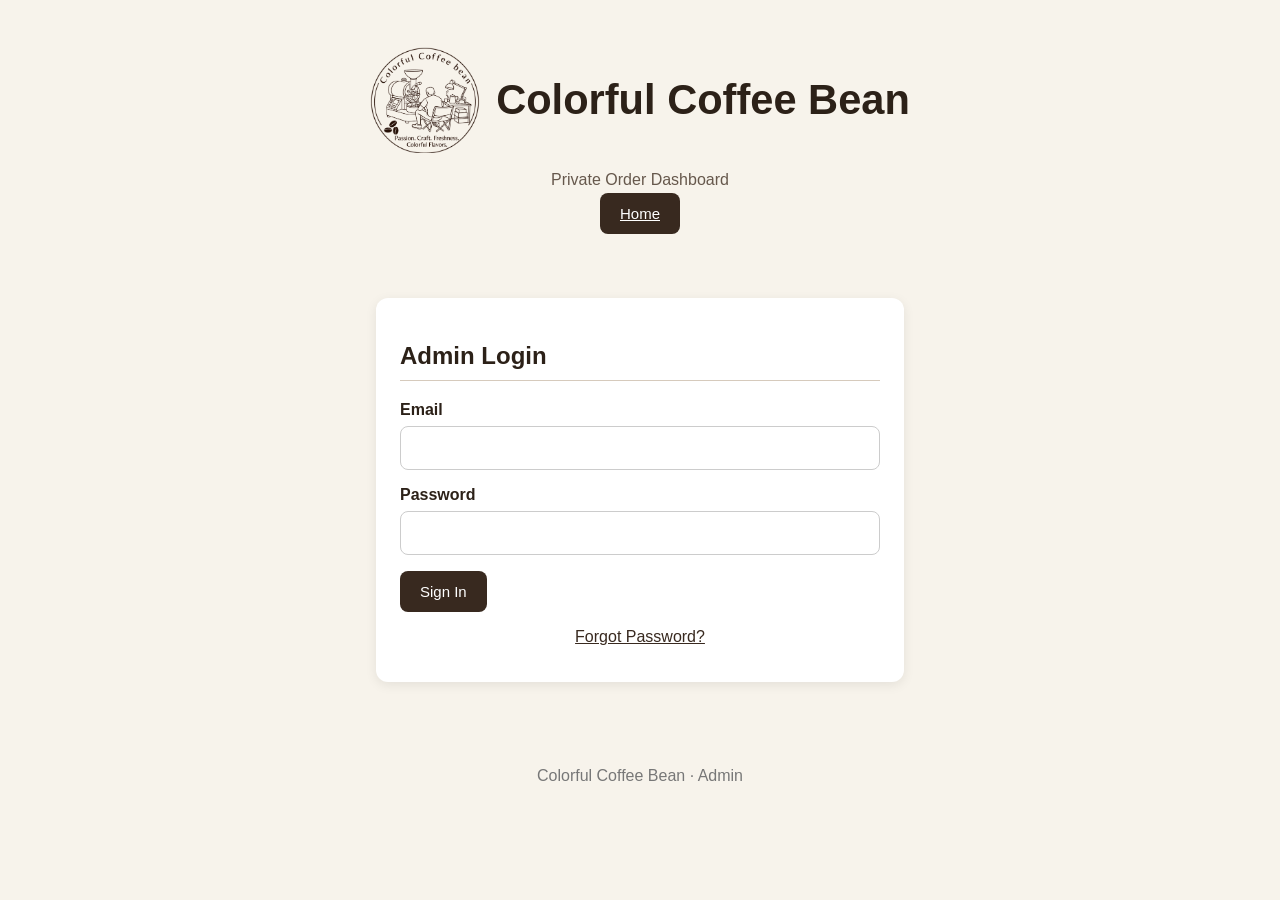
==== commit 45f0ac31: "Update admin.html" ====
--- a/admin.html
+++ b/admin.html
@@ -456,6 +456,11 @@
 
 
 
+    .package-sizes { margin-top:18px; padding-top:14px; border-top:1px solid #e1d8cc; }
+    .package-size-row { display:flex; align-items:center; justify-content:space-between; gap:12px; padding:10px 0; border-bottom:1px solid #eee7df; flex-wrap:wrap; }
+    .package-size-actions { display:flex; gap:8px; flex-wrap:wrap; }
+    .button.small { padding:8px 12px; font-size:13px; }
+
     /* ==========================================
        MOBILE
        ========================================== */
@@ -583,6 +588,8 @@
   <p class="muted">
     Private Order Dashboard
   </p>
+
+  <a href="index.html" class="button admin-home-link">Home</a>
 
 </header>
 
@@ -974,6 +981,14 @@
             <input id="promotionDiscount" type="number" min="0.01" step="0.01" placeholder="5.00">
           </div>
           <div class="form-group">
+            <label for="promotionDiscountType">Discount Type</label>
+            <select id="promotionDiscountType">
+              <option value="per_order">Per Order</option>
+              <option value="per_bag">Per Bag</option>
+            </select>
+            <div class="muted" style="margin-top:6px;">Per Order applies the amount once. Per Bag applies the amount to each coffee bag.</div>
+          </div>
+          <div class="form-group">
             <label for="promotionStartDate">Start Date</label>
             <input id="promotionStartDate" type="date">
           </div>
@@ -1165,17 +1180,6 @@
     <div class="form-group">
       <label for="editCoffeeTastingNotes">Tasting Notes</label>
       <input id="editCoffeeTastingNotes" type="text">
-    </div>
-
-    <div class="grid">
-      <div class="form-group">
-        <label for="editCoffeePrice6">6 oz Price ($)</label>
-        <input id="editCoffeePrice6" type="number" min="0" step="0.01">
-      </div>
-      <div class="form-group">
-        <label for="editCoffeePrice12">12 oz Price ($)</label>
-        <input id="editCoffeePrice12" type="number" min="0" step="0.01">
-      </div>
     </div>
 
     <div class="form-group">
@@ -1270,17 +1274,8 @@
         placeholder="Example: Chocolate / Caramel / Citrus"
       >
     </div>
-
-    <div class="grid">
-      <div class="form-group">
-        <label for="newCoffeePrice6">6 oz Price ($)</label>
-        <input id="newCoffeePrice6" type="number" min="0" step="0.01">
-      </div>
-
-      <div class="form-group">
-        <label for="newCoffeePrice12">12 oz Price ($)</label>
-        <input id="newCoffeePrice12" type="number" min="0" step="0.01">
-      </div>
+    <div class="muted" style="margin:-2px 0 18px;">
+      Package sizes and prices are managed separately after the coffee is added.
     </div>
 
     <div class="grid">
@@ -1335,6 +1330,37 @@
 </div>
 
 
+<!-- PACKAGE SIZE MODAL -->
+<div id="packageSizeModal" class="modal-backdrop hidden">
+  <div class="modal">
+    <h3 id="packageSizeModalTitle">Add Package Size</h3>
+    <input id="packageSizeId" type="hidden">
+    <input id="packageSizeProductId" type="hidden">
+    <div id="packageSizeCoffee" class="muted" style="margin-bottom:18px;"></div>
+    <div class="grid">
+      <div class="form-group">
+        <label for="packageSizeOz">Package Size (oz)</label>
+        <input id="packageSizeOz" type="number" min="0.01" step="0.01" placeholder="Example: 8">
+      </div>
+      <div class="form-group">
+        <label for="packageSizePrice">Price ($)</label>
+        <input id="packageSizePrice" type="number" min="0" step="0.01" placeholder="Example: 16.00">
+      </div>
+    </div>
+    <div class="form-group">
+      <label style="display:flex;align-items:center;gap:10px;font-weight:normal;">
+        <input id="packageSizeActive" type="checkbox" checked style="width:auto;">
+        Active on Customer Website
+      </label>
+    </div>
+    <div id="packageSizeError" class="low-stock" style="min-height:20px;"></div>
+    <div class="modal-actions">
+      <button class="button secondary" onclick="closePackageSizeModal()">Cancel</button>
+      <button id="packageSizeSaveButton" class="button" onclick="savePackageSize()">Save Package Size</button>
+    </div>
+  </div>
+</div>
+
 <footer>
   Colorful Coffee Bean · Admin
 </footer>
@@ -1358,6 +1384,8 @@
 let cachedInventory = [];
 
 let cachedInventoryTransactions = [];
+
+let cachedProductSizes = [];
 
 let inventoryModalMode = null;
 
@@ -2809,13 +2837,14 @@
           <div class="promo-head">
             <div>
               <div class="promo-code">${escapeHtml(p.code)}</div>
-              <div class="muted">$${Number(p.discount_amount || 0).toFixed(2)} OFF</div>
+              <div class="muted">$${Number(p.discount_amount || 0).toFixed(2)} OFF ${p.discount_type === "per_bag" ? "per bag" : "per order"}</div>
             </div>
             <span class="promo-badge ${status.cls}">${status.text}</span>
           </div>
 
           <div class="promo-grid" style="margin-top:16px;">
             <div><strong>Valid</strong><br>${formatPromoDate(p.start_date)} – ${formatPromoDate(p.expiration_date)}</div>
+            <div><strong>Discount Type</strong><br>${p.discount_type === "per_bag" ? "Per Bag" : "Per Order"}</div>
             <div><strong>Order Type</strong><br>${escapeHtml(restrictions.join(" · "))}</div>
           </div>
 
@@ -2846,6 +2875,7 @@
     document.getElementById("promotionId").value = p.id;
     document.getElementById("promotionCode").value = p.code || "";
     document.getElementById("promotionDiscount").value = p.discount_amount ?? "";
+    document.getElementById("promotionDiscountType").value = p.discount_type === "per_bag" ? "per_bag" : "per_order";
     document.getElementById("promotionStartDate").value = p.start_date || "";
     document.getElementById("promotionExpirationDate").value = p.expiration_date || "";
     document.getElementById("promotionPickupOnly").checked = !!p.local_pickup_only;
@@ -2856,6 +2886,7 @@
     document.getElementById("promotionId").value = "";
     document.getElementById("promotionCode").value = "";
     document.getElementById("promotionDiscount").value = "";
+    document.getElementById("promotionDiscountType").value = "per_order";
     document.getElementById("promotionStartDate").value = "";
     document.getElementById("promotionExpirationDate").value = "";
     document.getElementById("promotionPickupOnly").checked = false;
@@ -2884,6 +2915,7 @@
   const id = document.getElementById("promotionId").value;
   const code = document.getElementById("promotionCode").value.trim().toUpperCase();
   const discount = Number(document.getElementById("promotionDiscount").value);
+  const discountType = document.getElementById("promotionDiscountType").value;
   const startDate = document.getElementById("promotionStartDate").value;
   const expirationDate = document.getElementById("promotionExpirationDate").value;
   const pickupOnly = document.getElementById("promotionPickupOnly").checked;
@@ -2918,6 +2950,7 @@
     const body = {
       code: code,
       discount_amount: discount,
+      discount_type: discountType,
       // Legacy column is still NOT NULL in the current database schema.
       // Keep it at zero while all real promotion calculations use discount_amount.
       discount_percent: 0,
@@ -3189,6 +3222,18 @@
         product;
     });
 
+    // --------------------------------------
+    // LOAD PACKAGE SIZES
+    // --------------------------------------
+    const sizesResponse = await fetch(
+      SUPABASE_URL + "/rest/v1/product_sizes?select=id,product_id,size_oz,price,active,created_at&order=size_oz.asc",
+      { headers: headers() }
+    );
+    if (!sizesResponse.ok) {
+      throw new Error(await sizesResponse.text() || "Could not load package sizes.");
+    }
+    cachedProductSizes = await sizesResponse.json();
+
 
     // --------------------------------------
     // LOAD CURRENT INVENTORY
@@ -3374,16 +3419,31 @@
         // POSSIBLE BAGS
         // ----------------------------------
 
-        const bags6 =
-          Math.floor(
-            roasted / 6
-          );
-
-
-        const bags12 =
-          Math.floor(
-            roasted / 12
-          );
+        const productSizes = cachedProductSizes
+          .filter(size => size.product_id === inventory.product_id)
+          .sort((a,b) => Number(a.size_oz) - Number(b.size_oz));
+
+        const bagStatsHtml = productSizes.length
+          ? productSizes.map(size =>
+              '<div class="inventory-stat">' +
+                escapeHtml(formatOz(size.size_oz)) + ' oz Bags Possible' +
+                '<strong>' + Math.floor(roasted / Number(size.size_oz)) + '</strong>' +
+              '</div>'
+            ).join('')
+          : '<div class="inventory-stat">Package Sizes<strong>None</strong></div>';
+
+        const packageSizesHtml = productSizes.length
+          ? productSizes.map(size =>
+              '<div class="package-size-row">' +
+                '<div><strong>' + escapeHtml(formatOz(size.size_oz)) + ' oz</strong> · $' + Number(size.price).toFixed(2) +
+                (size.active ? ' <span class="stock-ok">Active</span>' : ' <span class="muted">Inactive</span>') + '</div>' +
+                '<div class="package-size-actions">' +
+                  '<button class="button secondary small" onclick="openPackageSizeModal(\'' + escapeHtml(inventory.product_id) + '\', \'' + escapeHtml(size.id) + '\')">Edit</button>' +
+                  '<button class="button danger small" onclick="deletePackageSize(\'' + escapeHtml(size.id) + '\', \'' + escapeHtml(inventory.product_id) + '\')">Delete</button>' +
+                '</div>' +
+              '</div>'
+            ).join('')
+          : '<div class="muted" style="margin:10px 0;">No package sizes configured.</div>';
 
 
 
@@ -3652,32 +3712,7 @@
 
 
 
-              '<div class="inventory-stat">' +
-
-                '6 oz Bags Possible' +
-
-                '<strong>' +
-
-                  bags6 +
-
-                '</strong>' +
-
-              '</div>' +
-
-
-
-              '<div class="inventory-stat">' +
-
-                '12 oz Bags Possible' +
-
-                '<strong>' +
-
-                  bags12 +
-
-                '</strong>' +
-
-              '</div>' +
-
+              bagStatsHtml +
 
 
               '<div class="inventory-stat">' +
@@ -3759,6 +3794,14 @@
 '</div>' +
 
 
+
+            '<div class="package-sizes">' +
+              '<div style="display:flex;justify-content:space-between;align-items:center;gap:10px;flex-wrap:wrap;">' +
+                '<strong>Package Sizes & Prices</strong>' +
+                '<button class="button small" onclick="openPackageSizeModal(\'' + escapeHtml(inventory.product_id) + '\')">+ Add Package Size</button>' +
+              '</div>' +
+              packageSizesHtml +
+            '</div>' +
 
             '<div class="history">' +
 
@@ -4344,8 +4387,6 @@
   document.getElementById("editCoffeeElevation").value = p.elevation || "";
   document.getElementById("editCoffeeProcess").value = p.process || "";
   document.getElementById("editCoffeeTastingNotes").value = p.tasting_notes || "";
-  document.getElementById("editCoffeePrice6").value = p.price_6oz ?? "";
-  document.getElementById("editCoffeePrice12").value = p.price_12oz ?? "";
   document.getElementById("editCoffeeActive").checked = p.active === true;
   document.getElementById("editCoffeeModal").classList.remove("hidden");
 }
@@ -4362,8 +4403,6 @@
   const elevation = document.getElementById("editCoffeeElevation").value.trim();
   const process = document.getElementById("editCoffeeProcess").value.trim();
   const tastingNotes = document.getElementById("editCoffeeTastingNotes").value.trim();
-  const price6 = Number(document.getElementById("editCoffeePrice6").value);
-  const price12 = Number(document.getElementById("editCoffeePrice12").value);
   const active = document.getElementById("editCoffeeActive").checked;
   const errorBox = document.getElementById("editCoffeeError");
   const button = document.getElementById("editCoffeeSaveButton");
@@ -4374,11 +4413,6 @@
   // only one field. Existing blank fields may remain blank.
   if (!name) {
     errorBox.textContent = "Display Name cannot be blank.";
-    return;
-  }
-
-  if (!Number.isFinite(price6) || price6 < 0 || !Number.isFinite(price12) || price12 < 0) {
-    errorBox.textContent = "Enter valid 6 oz and 12 oz prices.";
     return;
   }
 
@@ -4398,8 +4432,6 @@
           elevation,
           process,
           tasting_notes: tastingNotes,
-          price_6oz: price6,
-          price_12oz: price12,
           active
         })
       }
@@ -4490,14 +4522,6 @@
     .value = "";
 
   document
-    .getElementById("newCoffeePrice6")
-    .value = "";
-
-  document
-    .getElementById("newCoffeePrice12")
-    .value = "";
-
-  document
     .getElementById("newCoffeeGreenWeight")
     .value = "0";
 
@@ -4611,22 +4635,7 @@
       .getElementById("newCoffeeTastingNotes")
       .value
       .trim();
-
-  const price6 =
-    Number(
-      document
-        .getElementById("newCoffeePrice6")
-        .value
-    );
-
-  const price12 =
-    Number(
-      document
-        .getElementById("newCoffeePrice12")
-        .value
-    );
-
-  const greenWeight =
+const greenWeight =
     Number(
       document
         .getElementById("newCoffeeGreenWeight")
@@ -4681,17 +4690,6 @@
   if (!origin || !region || !process || !tastingNotes) {
     errorBox.textContent =
       "Enter Origin, Region, Process, and Tasting Notes.";
-    return;
-  }
-
-  if (
-    !Number.isFinite(price6) ||
-    price6 < 0 ||
-    !Number.isFinite(price12) ||
-    price12 < 0
-  ) {
-    errorBox.textContent =
-      "Enter valid 6 oz and 12 oz prices.";
     return;
   }
 
@@ -4750,8 +4748,10 @@
               elevation: elevation,
               process: process,
               tasting_notes: tastingNotes,
-              price_6oz: price6,
-              price_12oz: price12,
+              // Legacy compatibility columns are still NOT NULL in the database.
+              // Package prices are managed only in product_sizes.
+              price_6oz: 0,
+              price_12oz: 0,
               active: active
             })
         }
@@ -4849,6 +4849,76 @@
 
 
 // ==========================================
+// PACKAGE SIZES
+// ==========================================
+function formatOz(value) {
+  const n = Number(value);
+  return Number.isInteger(n) ? String(n) : String(n).replace(/0+$/, '').replace(/\.$/, '');
+}
+
+function openPackageSizeModal(productId, sizeId = null) {
+  const row = sizeId ? cachedProductSizes.find(x => x.id === sizeId) : null;
+  document.getElementById("packageSizeId").value = row ? row.id : "";
+  document.getElementById("packageSizeProductId").value = productId;
+  document.getElementById("packageSizeCoffee").textContent = PRODUCT_NAMES[productId] || productId;
+  document.getElementById("packageSizeOz").value = row ? row.size_oz : "";
+  document.getElementById("packageSizePrice").value = row ? row.price : "";
+  document.getElementById("packageSizeActive").checked = row ? row.active === true : true;
+  document.getElementById("packageSizeError").textContent = "";
+  document.getElementById("packageSizeModalTitle").textContent = row ? "Edit Package Size" : "Add Package Size";
+  document.getElementById("packageSizeModal").classList.remove("hidden");
+}
+
+function closePackageSizeModal() {
+  document.getElementById("packageSizeModal").classList.add("hidden");
+}
+
+async function savePackageSize() {
+  const id = document.getElementById("packageSizeId").value;
+  const productId = document.getElementById("packageSizeProductId").value;
+  const sizeOz = Number(document.getElementById("packageSizeOz").value);
+  const price = Number(document.getElementById("packageSizePrice").value);
+  const active = document.getElementById("packageSizeActive").checked;
+  const errorBox = document.getElementById("packageSizeError");
+  const button = document.getElementById("packageSizeSaveButton");
+  errorBox.textContent = "";
+  if (!Number.isFinite(sizeOz) || sizeOz <= 0) { errorBox.textContent = "Package size must be greater than 0 oz."; return; }
+  if (!Number.isFinite(price) || price < 0) { errorBox.textContent = "Enter a valid price."; return; }
+  button.disabled = true; button.textContent = "Saving...";
+  try {
+    const url = id
+      ? SUPABASE_URL + "/rest/v1/product_sizes?id=eq." + encodeURIComponent(id)
+      : SUPABASE_URL + "/rest/v1/product_sizes";
+    const response = await fetch(url, {
+      method: id ? "PATCH" : "POST",
+      headers: { ...headers(), "Prefer": "return=minimal" },
+      body: JSON.stringify({ product_id: productId, size_oz: sizeOz, price: price, active: active })
+    });
+    if (!response.ok) {
+      const msg = await response.text();
+      if (msg.includes("product_sizes_product_id_size_oz_unique")) throw new Error("This coffee already has that package size.");
+      throw new Error(msg || "Could not save package size.");
+    }
+    closePackageSizeModal();
+    await loadInventory();
+  } catch (e) { errorBox.textContent = e.message; }
+  finally { button.disabled = false; button.textContent = "Save Package Size"; }
+}
+
+async function deletePackageSize(sizeId, productId) {
+  const row = cachedProductSizes.find(x => x.id === sizeId);
+  const label = row ? formatOz(row.size_oz) + " oz" : "this package size";
+  if (!confirm("Delete " + label + " from " + (PRODUCT_NAMES[productId] || productId) + "?")) return;
+  try {
+    const response = await fetch(SUPABASE_URL + "/rest/v1/product_sizes?id=eq." + encodeURIComponent(sizeId), {
+      method: "DELETE", headers: headers()
+    });
+    if (!response.ok) throw new Error(await response.text() || "Could not delete package size.");
+    await loadInventory();
+  } catch (e) { alert("Package size could not be deleted.\n\n" + e.message); }
+}
+
+// ==========================================
 // ESCAPE HTML
 // ==========================================
 
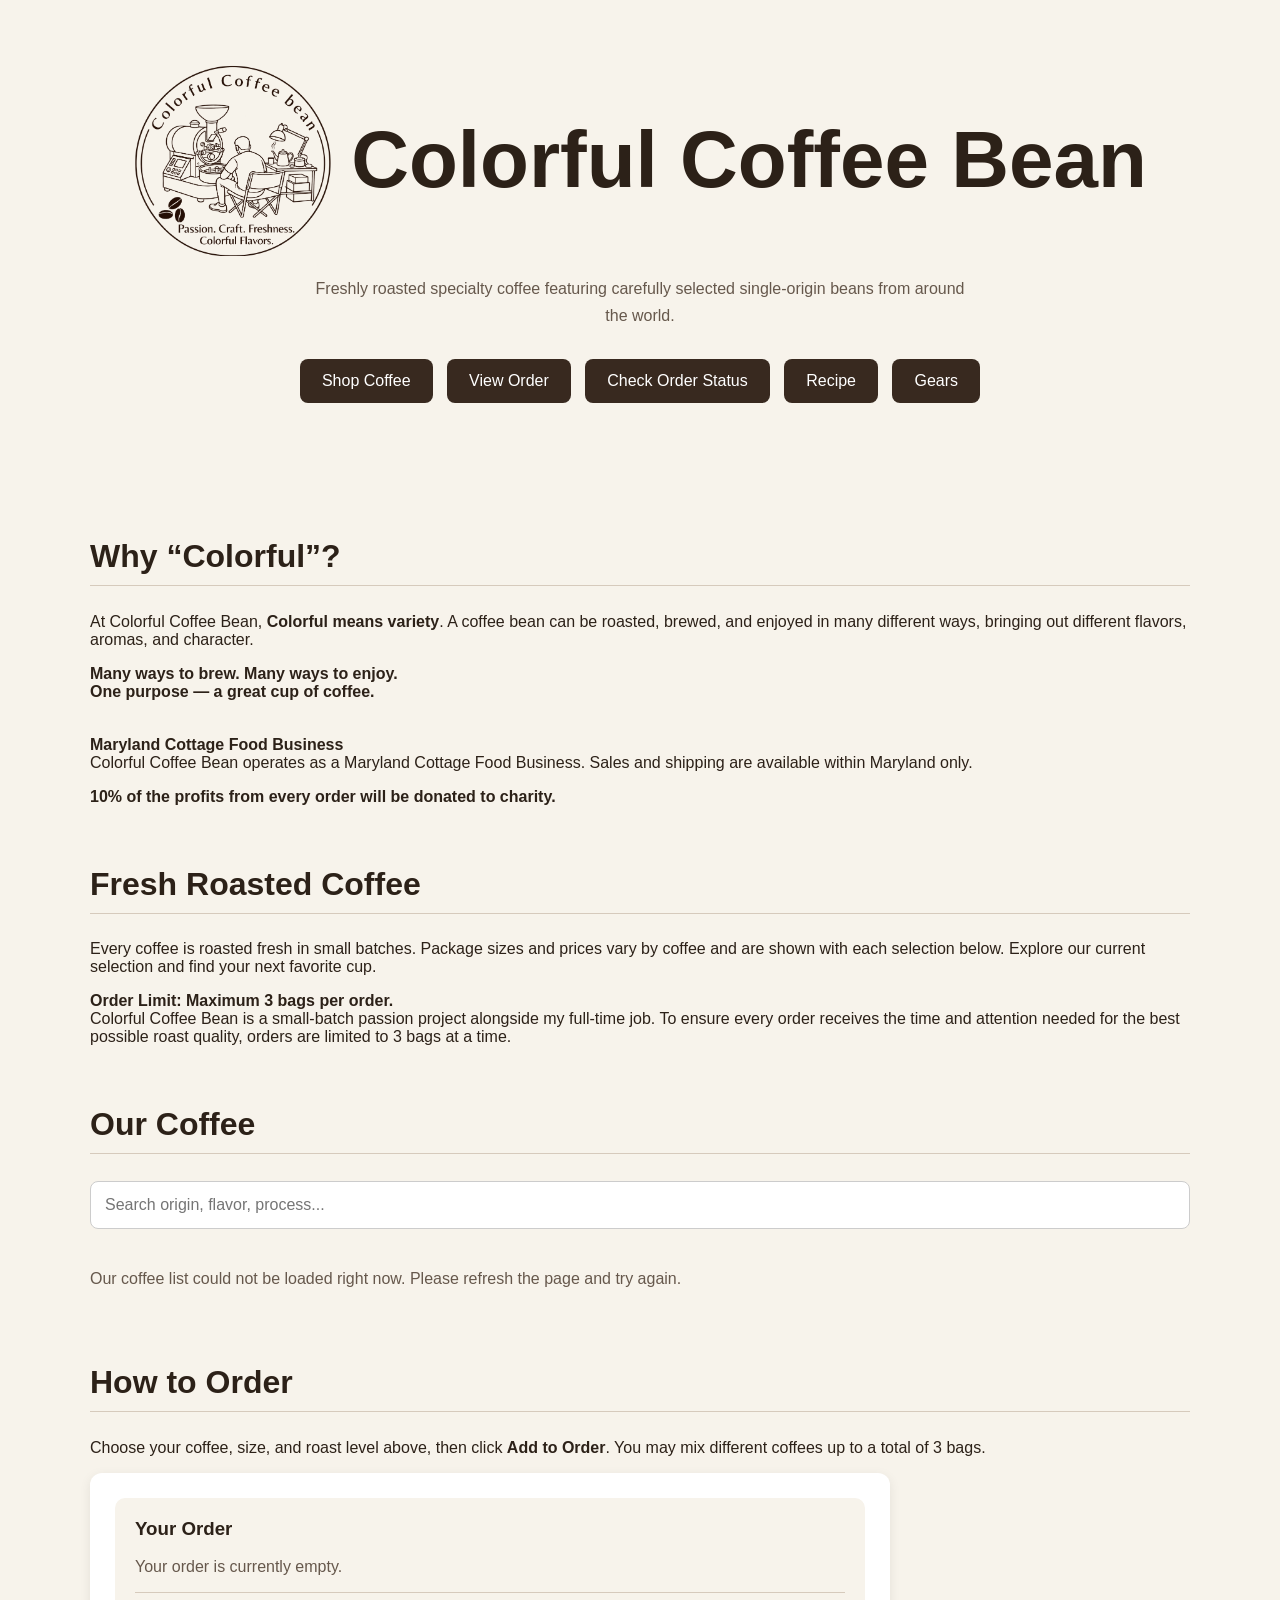
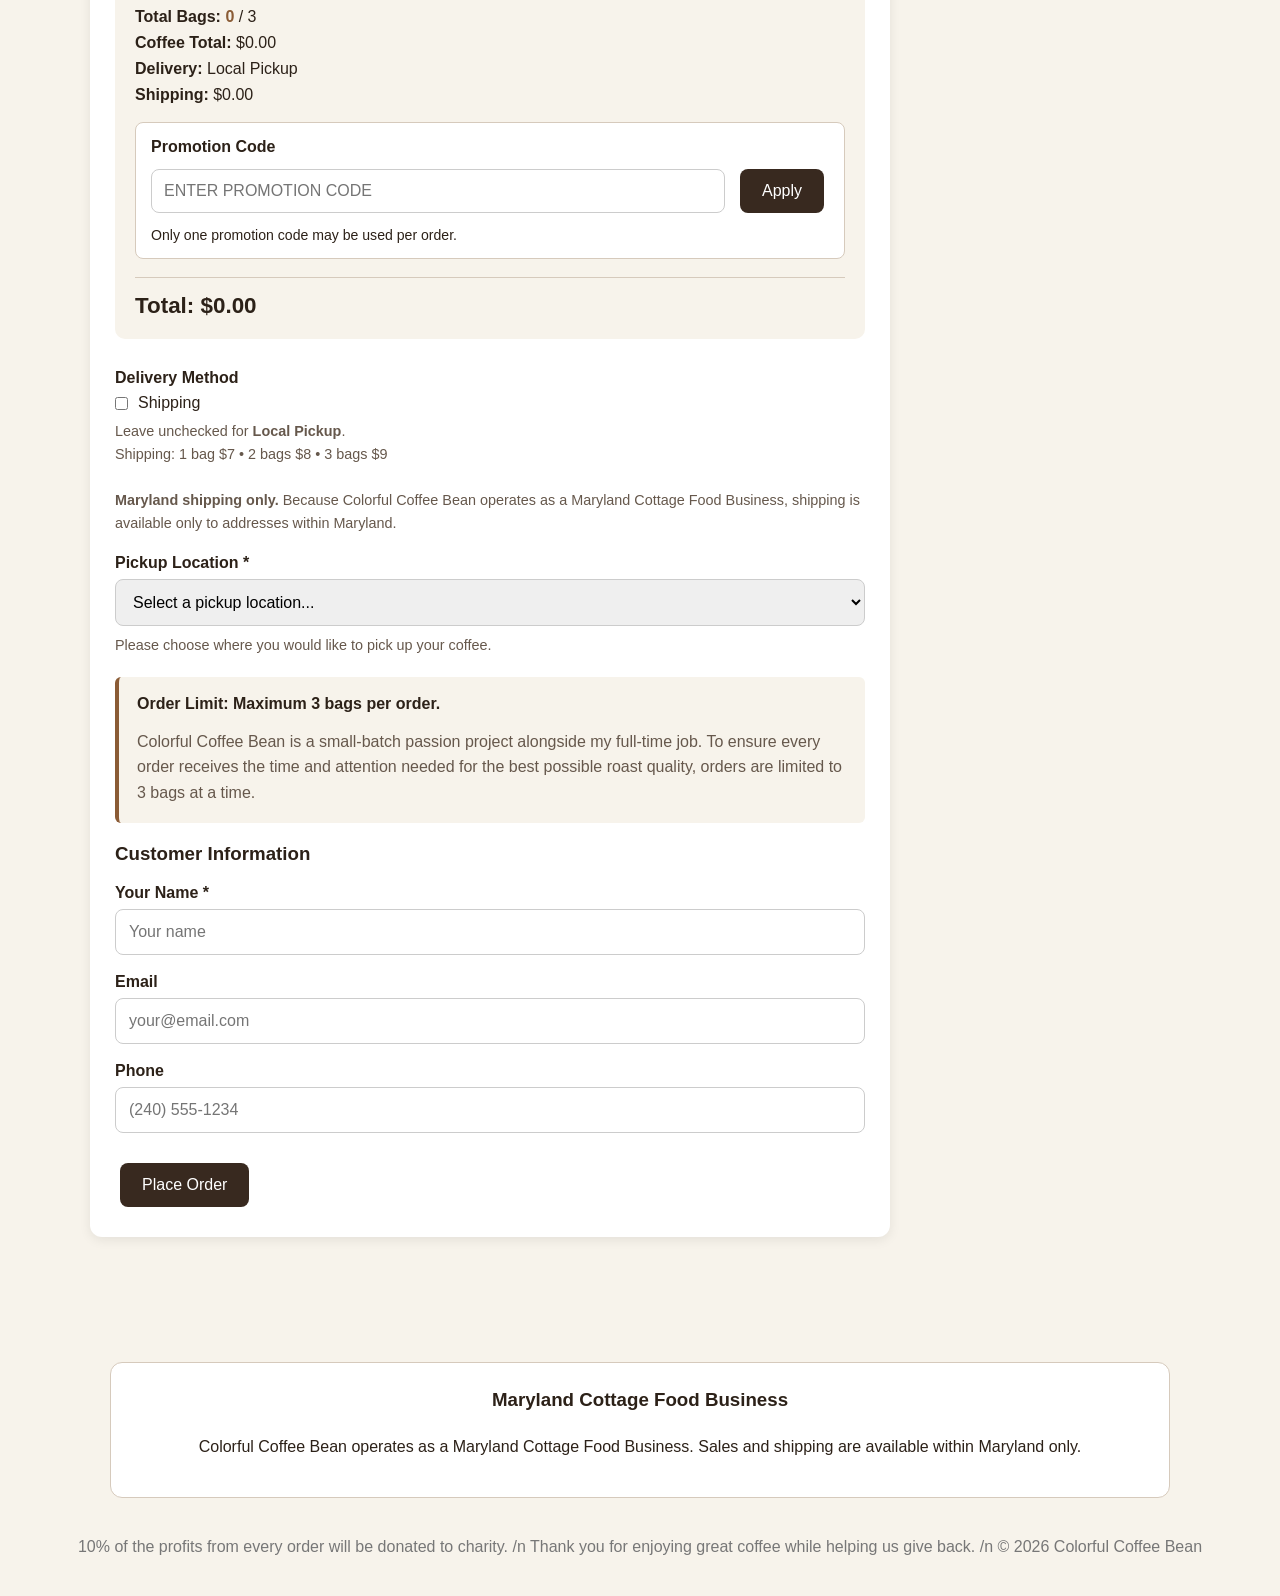
==== commit f4cce1fd: "Update admin.html" ====
--- a/admin.html
+++ b/admin.html
@@ -10,10 +10,16 @@
     content="width=device-width, initial-scale=1.0"
   >
 
-  <title>Colorful Coffee Bean | Admin</title>
+  <title>
+    Colorful Coffee Bean | Specialty Coffee
+  </title>
 
 
   <style>
+
+    /* =========================================================
+       BASIC PAGE STYLE
+       ========================================================= */
 
     body {
       margin: 0;
@@ -30,532 +36,591 @@
     }
 
 
+
+    /* =========================================================
+       HEADER
+       ========================================================= */
+
     header {
       text-align: center;
-      padding: 45px 20px 25px;
-    }
-
+      padding: 60px 20px 40px;
+    }
+
+
+    /* Logo + Business Name */
 
     .brand {
       display: flex;
       align-items: center;
       justify-content: center;
-      gap: 16px;
+      gap: 18px;
+      margin-bottom: 15px;
     }
 
 
     .brand-logo {
-      width: 110px;
-      height: 110px;
+      width: 200px;
+      height: 200px;
       object-fit: contain;
-    }
-
-
-    h1 {
+      flex-shrink: 0;
+    }
+
+
+    .brand h1 {
+      font-size: 5rem;
       margin: 0;
-      font-size: 2.6rem;
+    }
+
+
+    header p {
+      max-width: 650px;
+      margin: auto;
+      line-height: 1.7;
+      color: #66584c;
+    }
+
+
+
+    /* =========================================================
+       BUTTONS
+       ========================================================= */
+
+    .buttons {
+      margin-top: 25px;
+    }
+
+
+    .button {
+      display: inline-block;
+      padding: 13px 22px;
+      margin: 5px;
+
+      background: #38291f;
+      color: white;
+
+      text-decoration: none;
+
+      border: none;
+      border-radius: 8px;
+
+      cursor: pointer;
+      font-size: 16px;
+      font-family: Arial, sans-serif;
+    }
+
+
+    .button:hover {
+      background: #594235;
+    }
+
+
+
+    /* =========================================================
+       SECTIONS
+       ========================================================= */
+
+    section {
+      margin: 60px 0;
     }
 
 
     h2 {
+      font-size: 2rem;
       border-bottom: 1px solid #d6cabc;
       padding-bottom: 10px;
     }
 
 
-    .card {
-      background: white;
-      border-radius: 12px;
-      padding: 24px;
-      box-shadow: 0 3px 12px rgba(0,0,0,.08);
-      margin-bottom: 20px;
-    }
-
-
-    .login {
-      max-width: 480px;
-      margin: 20px auto;
-    }
-
-
-    .form-group {
-      margin-bottom: 16px;
-    }
-
-
-    label {
-      display: block;
-      font-weight: bold;
-      margin-bottom: 7px;
-    }
-
-
-    input,
-    select {
+
+    /* =========================================================
+       SEARCH BOX
+       ========================================================= */
+
+    #search {
       width: 100%;
       box-sizing: border-box;
-      padding: 12px;
+
+      padding: 14px;
+      margin-bottom: 25px;
+
+      font-size: 16px;
+
       border: 1px solid #ccc;
       border-radius: 8px;
-      font-size: 16px;
+    }
+
+
+
+    /* =========================================================
+       COFFEE GRID
+       ========================================================= */
+
+    .coffee-grid {
+      display: grid;
+
+      grid-template-columns:
+        repeat(auto-fit, minmax(300px, 1fr));
+
+      gap: 20px;
+    }
+
+
+
+    /* =========================================================
+       COFFEE CARD
+       ========================================================= */
+
+    .coffee-card {
+      display: flex;
+      flex-direction: column;
+
       background: white;
-    }
-
-
-    .button {
-      padding: 12px 20px;
-      border: 0;
+
+      border-radius: 12px;
+
+      padding: 22px;
+
+      box-shadow:
+        0 3px 12px rgba(0, 0, 0, 0.08);
+    }
+
+
+    .coffee-card h3 {
+      margin-top: 0;
+    }
+
+
+    .origin {
+      color: #8a5b35;
+      font-weight: bold;
+    }
+
+
+
+    /* =========================================================
+       COFFEE ORDER OPTIONS
+       ========================================================= */
+
+    .coffee-options {
+      margin-top: auto;
+      padding-top: 20px;
+    }
+
+
+    .coffee-option {
+      display: grid;
+
+      grid-template-columns:
+        22px 55px 1fr 55px;
+
+      align-items: center;
+
+      gap: 8px;
+
+      margin-bottom: 12px;
+    }
+
+
+    .coffee-option input[type="radio"] {
+      width: auto;
+      margin: 0;
+      cursor: pointer;
+    }
+
+
+    .coffee-option label {
+      font-weight: bold;
+      cursor: pointer;
+    }
+
+
+    .coffee-option select {
+      width: 100%;
+
+      padding: 8px;
+
+      border: 1px solid #ccc;
+      border-radius: 6px;
+
+      background: white;
+
+      font-size: 14px;
+    }
+
+
+    .option-price {
+      font-size: 1.1rem;
+      font-weight: bold;
+      text-align: right;
+    }
+
+
+    .card-order-button {
+      text-align: right;
+      margin-top: 15px;
+    }
+
+
+
+    /* =========================================================
+       ORDER LIMIT MESSAGE
+       ========================================================= */
+
+    .order-limit {
+      margin: 20px 0;
+
+      padding: 18px;
+
+      background: #f7f3eb;
+
+      border-left: 4px solid #8a5b35;
+
+      border-radius: 6px;
+    }
+
+
+    .order-limit p {
+      margin-bottom: 0;
+
+      line-height: 1.6;
+
+      color: #66584c;
+    }
+
+
+
+    /* =========================================================
+       ORDER SECTION
+       ========================================================= */
+
+    .order-form {
+      max-width: 750px;
+
+      background: white;
+
+      padding: 25px;
+
+      border-radius: 12px;
+
+      box-shadow:
+        0 3px 12px rgba(0, 0, 0, 0.08);
+    }
+
+
+
+    /* =========================================================
+       SHOPPING CART
+       ========================================================= */
+
+    .order-summary {
+      padding: 20px;
+
+      background: #f7f3eb;
+
+      border-radius: 10px;
+
+      margin-bottom: 30px;
+    }
+
+
+    .order-summary h3 {
+      margin-top: 0;
+    }
+
+
+    .cart-empty {
+      color: #66584c;
+    }
+
+
+    .cart-item {
+      background: white;
+
+      padding: 15px;
+
+      margin-bottom: 12px;
+
       border-radius: 8px;
-      background: #38291f;
-      color: white;
-      cursor: pointer;
-      font-size: 15px;
-    }
-
-
-    .button:hover {
-      background: #594235;
-    }
-
-
-    .button.secondary {
-      background: #76675b;
-    }
-    .button.danger { background:#9b2c2c; }
-    .button.danger:hover { background:#7f1f1f; }
-
-
-    .topbar {
+    }
+
+
+    .cart-item-title {
+      font-size: 1.05rem;
+      font-weight: bold;
+
+      margin-bottom: 6px;
+    }
+
+
+    .cart-item-details {
+      color: #66584c;
+      line-height: 1.6;
+    }
+
+
+    .cart-item-bottom {
       display: flex;
+
       justify-content: space-between;
       align-items: center;
-      gap: 15px;
-      flex-wrap: wrap;
-    }
-
-
-    .stats {
-      font-size: 1.15rem;
+
+      margin-top: 10px;
+    }
+
+
+    .remove-button {
+      background: none;
+
+      border: none;
+
+      color: #8a5b35;
+
       font-weight: bold;
-    }
-
-
-    .order {
-      border-left: 4px solid #8a5b35;
-    }
-
-
-    .order-head {
-      display: flex;
-      justify-content: space-between;
-      gap: 15px;
-      flex-wrap: wrap;
-      align-items: flex-start;
-    }
-
-
-    .order-code {
-      font-size: 1.35rem;
+
+      cursor: pointer;
+    }
+
+
+    .summary-line {
+      margin: 8px 0;
+    }
+
+
+    .summary-divider {
+      border-top: 1px solid #d6cabc;
+
+      margin: 15px 0;
+    }
+
+
+    .bag-count {
+      color: #8a5b35;
       font-weight: bold;
     }
 
 
-    .muted {
+    .promotion-box { background:white; border:1px solid #d6cabc; border-radius:8px; padding:15px; margin:18px 0; }
+    .promotion-row { display:flex; gap:10px; align-items:center; }
+    .promotion-row input { flex:1; padding:12px; border:1px solid #ccc; border-radius:8px; font-size:16px; text-transform:uppercase; }
+    .promotion-message { margin-top:9px; font-size:.92rem; }
+    .promotion-message.success { color:#2f6b3c; font-weight:bold; }
+    .promotion-message.error { color:#9b2c2c; }
+    .discount-line { color:#2f6b3c; }
+
+    /* Promotion code: stack input and buttons on narrow screens */
+    @media (max-width: 600px) {
+      .promotion-row {
+        flex-direction: column;
+        align-items: stretch;
+      }
+      .promotion-row input {
+        flex: none;
+        width: 100%;
+        min-width: 0;
+        box-sizing: border-box;
+      }
+      .promotion-row .button {
+        display: block;
+        width: 100%;
+        box-sizing: border-box;
+        margin: 0;
+        text-align: center;
+      }
+      .promotion-row .button[style*="display:none"] {
+        display: none !important;
+      }
+    }
+
+
+    .total {
+      margin-top: 15px;
+
+      padding-top: 15px;
+
+      border-top: 1px solid #d6cabc;
+
+      font-size: 1.4rem;
+      font-weight: bold;
+    }
+
+
+
+    /* =========================================================
+       CUSTOMER INFORMATION
+       ========================================================= */
+
+    .form-group {
+      margin-bottom: 18px;
+    }
+
+
+    .form-group label {
+      display: block;
+
+      font-weight: bold;
+
+      margin-bottom: 7px;
+    }
+
+
+    .form-group input[type="text"],
+    .form-group input[type="email"],
+    .form-group input[type="tel"],
+    .form-group select {
+
+      width: 100%;
+
+      box-sizing: border-box;
+
+      padding: 13px;
+
+      font-size: 16px;
+
+      border: 1px solid #ccc;
+      border-radius: 8px;
+    }
+
+
+
+    /* =========================================================
+       SHIPPING
+       ========================================================= */
+
+    .shipping-option {
+      display: flex !important;
+
+      align-items: center;
+
+      gap: 10px;
+
+      font-weight: normal !important;
+
+      cursor: pointer;
+    }
+
+
+    .shipping-option input {
+      width: auto;
+      margin: 0;
+    }
+
+
+    .shipping-info {
       color: #66584c;
-    }
-
-
-    .grid {
-      display: grid;
-      grid-template-columns:
-        repeat(auto-fit, minmax(220px, 1fr));
-      gap: 15px;
-      margin-top: 18px;
-    }
-
-
-    .item {
-      background: #f7f3eb;
-      padding: 13px;
+      font-size: 0.9rem;
+      line-height: 1.6;
+      margin-top: 8px;
+    }
+
+    .maryland-warning {
+      margin-top: 10px;
+      padding: 12px 14px;
+      border: 1px solid #b3261e;
       border-radius: 8px;
-      margin-top: 10px;
-    }
-
-
-    .money {
+      background: #fff4f2;
+      color: #8b1e18;
       font-weight: bold;
-    }
-
-
-    .payment-row {
-      margin-top: 18px; padding: 14px; background: #f7f3eb; border-radius: 8px;
-      display: flex; gap: 12px; align-items: center; flex-wrap: wrap;
-    }
-    .payment-paid { color: #3f6b3f; font-weight: bold; }
-    .payment-awaiting { color: #9b2c2c; font-weight: bold; }
-
-    .status-row {
-      display: flex;
-      gap: 10px;
-      align-items: center;
-      margin-top: 18px;
-      flex-wrap: wrap;
-    }
-
-
-    .status-row select {
-      width: auto;
-      min-width: 180px;
-    }
-
-
-    #error {
-      color: #9b2c2c;
-      margin-top: 12px;
-      white-space: pre-wrap;
-    }
-
-
-    #loading {
+      line-height: 1.5;
+    }
+
+    .cottage-food-notice {
+      max-width: 1060px;
+      margin: 35px auto 0;
+      padding: 22px 20px;
+      box-sizing: border-box;
+      background: #fff;
+      border: 1px solid #d6cabc;
+      border-radius: 12px;
       text-align: center;
-      padding: 30px;
-    }
-
-
-    .hidden {
-      display: none !important;
-    }
-
-
-    .filters {
-      display: grid;
-      grid-template-columns: 2fr 1fr 1fr 1fr;
-      gap: 10px;
-      margin-top: 16px;
-    }
-
-
-    .filters input,
-    .filters select {
-      width: 100%;
-    }
-
-
-    .order.completed-order {
-      opacity: .78;
-    }
-
+      line-height: 1.6;
+    }
+
+    .cottage-food-notice h3 {
+      margin-top: 0;
+    }
+
+
+
+    /* =========================================================
+       MOBILE
+       ========================================================= */
+
+    @media (max-width: 600px) {
+
+      header {
+        padding-top: 40px;
+      }
+
+
+      .brand {
+        gap: 12px;
+      }
+
+
+      .brand-logo {
+        width: 120px;
+        height: 120px;
+      }
+
+
+      .brand h1 {
+        font-size: 2rem;
+      }
+
+
+      .coffee-option {
+        grid-template-columns:
+          20px 48px 1fr 45px;
+
+        gap: 5px;
+      }
+
+
+      .coffee-option select {
+        font-size: 13px;
+        padding: 7px;
+      }
+
+
+      .option-price {
+        font-size: 1rem;
+      }
+
+
+      .order-button {
+        width: 100%;
+      }
+
+    }
+
+
+
+    /* =========================================================
+       FOOTER
+       ========================================================= */
 
     footer {
       text-align: center;
-      padding: 35px;
+
+      padding: 40px;
+
       color: #777;
     }
 
-
-    /* ==========================================
-       ADMIN TABS
-       ========================================== */
-
-    .tabs {
-      display: flex;
-      gap: 10px;
-      margin-bottom: 20px;
-      flex-wrap: wrap;
-    }
-
-
-    .tab-button {
-      padding: 12px 20px;
-      border: 1px solid #d6cabc;
-      border-radius: 8px;
-      background: white;
-      color: #38291f;
-      cursor: pointer;
-      font-weight: bold;
-    }
-
-
-    .tab-button.active {
-      background: #38291f;
-      color: white;
-    }
-
-
-
-    /* ==========================================
-       INVENTORY
-       ========================================== */
-
-    .inventory-card {
-      border-left: 4px solid #5f7a4f;
-    }
-
-
-    .inventory-head {
-      display: flex;
-      justify-content: space-between;
-      gap: 15px;
-      align-items: flex-start;
-      flex-wrap: wrap;
-    }
-
-
-    .inventory-title {
-      font-size: 1.25rem;
-      font-weight: bold;
-    }
-
-
-    .inventory-stats {
-      display: grid;
-      grid-template-columns:
-        repeat(auto-fit, minmax(160px, 1fr));
-      gap: 12px;
-      margin-top: 18px;
-    }
-
-
-    .inventory-stat {
-      background: #f7f3eb;
-      padding: 14px;
-      border-radius: 8px;
-    }
-
-
-    .inventory-stat strong {
-      display: block;
-      font-size: 1.15rem;
-      margin-top: 4px;
-    }
-
-
-    .low-stock {
-      color: #9b2c2c;
-      font-weight: bold;
-    }
-
-
-    .stock-ok {
-      color: #3f6b3f;
-      font-weight: bold;
-    }
-
-
-    .inventory-actions {
-      display: flex;
-      gap: 10px;
-      margin-top: 18px;
-      flex-wrap: wrap;
-    }
-
-
-
-    /* ==========================================
-       INVENTORY HISTORY
-       ========================================== */
-
-    .history {
-      margin-top: 18px;
-      border-top: 1px solid #e1d8cc;
-      padding-top: 14px;
-    }
-
-
-    .history-row {
-      display: grid;
-      grid-template-columns: 150px 110px 1fr;
-      gap: 10px;
-      padding: 8px 0;
-      border-bottom: 1px solid #eee7df;
-      font-size: .94rem;
-    }
-
-
-
-    /* ==========================================
-       DELETE ORDER
-       ========================================== */
-
-    .delete-area {
-      margin-top: 18px;
-      display: flex;
-      justify-content: flex-end;
-    }
-
-
-    .delete-button {
-      background: #9b2c2c;
-    }
-
-
-    .delete-button:hover {
-      background: #7f1f1f;
-    }
-
-
-    .confirm-box {
-      margin-top: 12px;
-      padding: 14px;
-      background: #fff4f4;
-      border: 1px solid #e4b9b9;
-      border-radius: 8px;
-    }
-
-
-    .confirm-actions {
-      display: flex;
-      gap: 10px;
-      margin-top: 12px;
-      justify-content: flex-end;
-    }
-
-
-
-    /* ==========================================
-       INVENTORY MODAL
-       ========================================== */
-
-    .modal-backdrop {
-      position: fixed;
-      inset: 0;
-      background: rgba(0,0,0,.45);
-
-      display: flex;
-      align-items: center;
-      justify-content: center;
-
-      padding: 20px;
-
-      z-index: 999;
-    }
-
-
-    .modal {
-      background: white;
-      width: min(520px, 100%);
-      border-radius: 12px;
-      padding: 24px;
-
-      box-shadow:
-        0 12px 40px rgba(0,0,0,.25);
-    }
-
-
-    .modal h3 {
-      margin-top: 0;
-    }
-
-
-    .modal-actions {
-      display: flex;
-      justify-content: flex-end;
-      gap: 10px;
-      margin-top: 20px;
-    }
-
-
-
-    .package-sizes { margin-top:18px; padding-top:14px; border-top:1px solid #e1d8cc; }
-    .package-size-row { display:flex; align-items:center; justify-content:space-between; gap:12px; padding:10px 0; border-bottom:1px solid #eee7df; flex-wrap:wrap; }
-    .package-size-actions { display:flex; gap:8px; flex-wrap:wrap; }
-    .button.small { padding:8px 12px; font-size:13px; }
-
-    /* ==========================================
-       MOBILE
-       ========================================== */
-
-    @media(max-width: 750px) {
-
-      .filters {
-        grid-template-columns: 1fr;
-      }
-
-    }
-
-
-    @media(max-width: 650px) {
-
-      .history-row {
-        grid-template-columns: 1fr;
-        gap: 3px;
-      }
-
-    }
-
-
-    @media(max-width: 600px) {
-
-      h1 {
-        font-size: 1.8rem;
-      }
-
-
-      .brand-logo {
-        width: 80px;
-        height: 80px;
-      }
-
-    }
-
   
-    /* ==========================================
-       PROMOTION CODES
-       ========================================== */
-    .promo-grid {
-      display: grid;
-      grid-template-columns: repeat(auto-fit, minmax(210px, 1fr));
-      gap: 14px;
-    }
-    .promo-card {
-      border-left: 4px solid #8a5b35;
-    }
-    .promo-head {
-      display:flex;
-      justify-content:space-between;
-      gap:14px;
-      align-items:flex-start;
-      flex-wrap:wrap;
-    }
-    .promo-code {
-      font-size:1.25rem;
-      font-weight:bold;
-      letter-spacing:.03em;
-    }
-    .promo-badge {
-      display:inline-block;
-      padding:5px 9px;
-      border-radius:999px;
-      font-size:.78rem;
-      font-weight:bold;
-      background:#eee7dc;
-    }
-    .promo-badge.active { background:#e6f2e7; color:#2f6b3c; }
-    .promo-badge.expired { background:#f7e5e5; color:#9b2c2c; }
-    .promo-badge.scheduled { background:#fff3d8; color:#765515; }
-    .promo-badge.inactive { background:#ececec; color:#666; }
-    .promo-actions {
-      display:flex;
-      gap:10px;
-      flex-wrap:wrap;
-      margin-top:16px;
-    }
-    .promo-checks {
-      display:grid;
-      grid-template-columns:1fr 1fr;
-      gap:10px;
-      margin:14px 0;
-    }
-    .promo-checks label {
-      display:flex;
-      gap:8px;
-      align-items:center;
-      font-weight:normal;
-      margin:0;
-    }
-    .promo-checks input { width:auto; }
-
-  </style>
+    .payment-modal { position:fixed; inset:0; background:rgba(0,0,0,.55); display:flex; align-items:center; justify-content:center; padding:20px; z-index:9999; }
+    .payment-modal.hidden { display:none; }
+    .payment-card { background:#fff; width:min(520px,100%); max-height:90vh; overflow:auto; border-radius:14px; padding:24px; text-align:center; box-shadow:0 12px 40px rgba(0,0,0,.25); }
+    .payment-card h2 { margin-top:0; }
+    .payment-card .awaiting { color:#9b2c2c; font-weight:bold; }
+    .payment-card .venmo-user { font-size:1.15rem; font-weight:bold; }
+    .payment-card .venmo-qr { width:220px; max-width:80%; display:block; margin:14px auto; border-radius:12px; }
+    .payment-card .close-payment { margin-top:10px; padding:12px 20px; border:0; border-radius:8px; background:#38291f; color:#fff; cursor:pointer; }
+    /* Why Colorful: requested spacing adjustments */
+    .colorful-purpose { margin-bottom: 35px; }
+    .colorful-cottage-heading { font-size:1rem; margin-top: 0; margin-bottom: 0; }
+    .colorful-cottage-description { margin-top: 0; }
+</style>
 
 </head>
 
@@ -564,4426 +629,2187 @@
 <body>
 
 
-<!-- ==========================================
-     HEADER
-     ========================================== -->
-
-<header>
-
-  <div class="brand">
-
-    <img
-      src="images/colorful-coffee-bean-logo.png"
-      alt="Colorful Coffee Bean Logo"
-      class="brand-logo"
-    >
-
-    <h1>
-      Colorful Coffee Bean
-    </h1>
+  <!-- =========================================================
+       HEADER
+       ========================================================= -->
+
+  <header>
+
+    <div class="brand">
+
+      <img
+        src="images/colorful-coffee-bean-logo.png"
+        alt="Colorful Coffee Bean Logo"
+        class="brand-logo"
+      >
+
+      <h1>
+        Colorful Coffee Bean
+      </h1>
+
+    </div>
+
+
+    <p>
+      Freshly roasted specialty coffee featuring carefully
+      selected single-origin beans from around the world.
+    </p>
+
+
+    <div class="buttons">
+
+      <a
+        class="button"
+        href="#coffee"
+      >
+        Shop Coffee
+      </a>
+
+
+      <a
+        class="button"
+        href="#order"
+      >
+        View Order
+      </a>
+
+
+      <a
+        class="button"
+        href="status.html"
+      >
+        Check Order Status
+      </a>
+
+      <a
+        class="button"
+        href="recipe.html"
+      >
+        Recipe
+      </a>
+
+      <a
+        class="button"
+        href="gears.html"
+      >
+        Gears
+      </a>
+
+    </div>
+
+  </header>
+
+
+
+  <!-- =========================================================
+       MAIN CONTENT
+       ========================================================= -->
+
+  <div class="container">
+
+
+
+    <!-- =======================================================
+         FRESH ROASTED COFFEE
+         ======================================================= -->
+
+    <section>
+
+      <h2>Why “Colorful”?</h2>
+
+      <p>
+        At Colorful Coffee Bean, <strong>Colorful means variety</strong>.
+        A coffee bean can be roasted, brewed, and enjoyed in many different ways,
+        bringing out different flavors, aromas, and character.
+      </p>
+
+      <p class="colorful-purpose">
+        <strong>Many ways to brew. Many ways to enjoy.<br>
+        One purpose — a great cup of coffee.</strong>
+      </p>
+
+      <h3 class="colorful-cottage-heading">Maryland Cottage Food Business</h3>
+      <p class="colorful-cottage-description">
+      Colorful Coffee Bean operates as a Maryland Cottage Food Business.
+      Sales and shipping are available within Maryland only.
+      </p>
+
+      <p class="promise">
+        <Strong>10% of the profits from every order will be donated to charity.</Strong>
+      </p>
+      
+
+    </section>
+
+<section>
+
+      <h2>
+        Fresh Roasted Coffee
+      </h2>
+
+
+      <p>
+        Every coffee is roasted fresh in small batches.
+        Package sizes and prices vary by coffee and are shown with each selection below.
+        Explore our current selection and find your
+        next favorite cup.
+      </p>
+
+    
+
+      <p>
+        <strong>Order Limit: Maximum 3 bags per order.</strong><br>
+        Colorful Coffee Bean is a small-batch passion project alongside my full-time job.
+        To ensure every order receives the time and attention needed for the best possible roast quality,
+        orders are limited to 3 bags at a time.
+      </p>
+</section>
+
+
+
+    <!-- =======================================================
+         OUR COFFEE
+         ======================================================= -->
+
+    <section id="coffee">
+
+
+      <h2>
+        Our Coffee
+      </h2>
+
+
+      <!-- SEARCH -->
+
+      <input
+        type="text"
+        id="search"
+        placeholder="Search origin, flavor, process..."
+        onkeyup="filterCoffee()"
+      >
+
+
+
+      <!-- COFFEE GRID -->
+
+      <div
+        class="coffee-grid"
+        id="coffeeGrid"
+      ><p class="cart-empty" id="coffeeLoading">Loading current coffees...</p>
+
+      </div>
+
+    </section>
+
+
+
+    <!-- =======================================================
+         ABOUT
+         ======================================================= -->
+
+    
+
+
+
+    <!-- =======================================================
+         HOW TO ORDER
+         ======================================================= -->
+
+    <section id="order">
+
+
+      <h2>
+        How to Order
+      </h2>
+
+
+      <p>
+        Choose your coffee, size, and roast level above,
+        then click <strong>Add to Order</strong>.
+        You may mix different coffees up to a total of 3 bags.
+      </p>
+
+
+
+      <div class="order-form">
+
+
+
+        <!-- ===================================================
+             YOUR ORDER / SHOPPING CART
+             =================================================== -->
+
+        <div class="order-summary">
+
+
+          <h3>
+            Your Order
+          </h3>
+
+
+          <div id="cartItems">
+
+            <p class="cart-empty">
+              Your order is currently empty.
+            </p>
+
+          </div>
+
+
+
+          <div class="summary-divider"></div>
+
+
+
+          <div class="summary-line">
+
+            <strong>
+              Total Bags:
+            </strong>
+
+            <span
+              id="totalBags"
+              class="bag-count"
+            >
+              0
+            </span>
+
+            / 3
+
+          </div>
+
+
+
+          <div class="summary-line">
+
+            <strong>
+              Coffee Total:
+            </strong>
+
+            $<span id="coffeeTotal">
+              0.00
+            </span>
+
+          </div>
+
+
+
+          <div class="summary-line">
+
+            <strong>
+              Delivery:
+            </strong>
+
+            <span id="deliveryMethod">
+              Local Pickup
+            </span>
+
+          </div>
+
+
+
+          <div class="summary-line">
+
+            <strong>
+              Shipping:
+            </strong>
+
+            <span id="shippingCost">
+              $0.00
+            </span>
+
+          </div>
+
+
+
+          <div class="promotion-box">
+            <label for="promotionCode"><strong>Promotion Code</strong></label>
+            <div class="promotion-row" style="margin-top:8px;">
+              <input id="promotionCode" type="text" placeholder="Enter promotion code" autocomplete="off">
+              <button id="applyPromotionButton" type="button" class="button" onclick="applyPromotionCode()">Apply</button>
+              <button id="removePromotionButton" type="button" class="button"
+                onclick="removePromotionCode()" style="display:none;">Remove</button>
+            </div>
+            <div id="promotionMessage" class="promotion-message"></div>
+            <div class="muted" style="margin-top:6px; font-size:0.88rem;">
+              Only one promotion code may be used per order.
+            </div>
+          </div>
+
+          <div id="discountSummaryLine" class="summary-line discount-line" style="display:none;">
+            <strong>Promotion Discount:</strong>
+             -$<span id="discountAmount">0.00</span>
+          </div>
+
+          <div class="total">
+
+            Total:
+
+            $<span id="grandTotal">
+              0.00
+            </span>
+
+          </div>
+
+
+        </div>
+
+
+
+        <!-- ===================================================
+             DELIVERY METHOD
+             =================================================== -->
+
+        <div class="form-group">
+
+          <label>
+            Delivery Method
+          </label>
+
+
+          <label class="shipping-option">
+
+            <input
+              type="checkbox"
+              id="shippingCheckbox"
+              onchange="toggleShippingAddress(); updateOrderSummary()"
+            >
+
+            Shipping
+
+          </label>
+
+
+          <p class="shipping-info">
+
+            Leave unchecked for
+            <strong>Local Pickup</strong>.
+
+            <br>
+
+            Shipping:
+            1 bag $7 •
+            2 bags $8 •
+            3 bags $9
+
+            <br><br>
+
+            <strong>Maryland shipping only.</strong>
+            Because Colorful Coffee Bean operates as a Maryland Cottage Food Business,
+            shipping is available only to addresses within Maryland.
+
+          </p>
+
+        </div>
+
+
+        <!-- LOCAL PICKUP LOCATION: shown only when Shipping is not selected -->
+        <div id="pickupLocationFields">
+
+          <div class="form-group">
+            <label for="pickupLocation">Pickup Location *</label>
+
+            <select id="pickupLocation">
+              <option value="">Select a pickup location...</option>
+              <option value="applebees_germantown">
+                Applebee's — 21048 Frederick Rd, Germantown, MD 20876
+              </option>
+              <option value="royal_farms_gaithersburg">
+                Royal Farms — 690 Watkins Mill Rd, Gaithersburg, MD 20879
+              </option>
+            </select>
+
+            <p class="shipping-info">
+              Please choose where you would like to pick up your coffee.
+            </p>
+          </div>
+
+        </div>
+
+
+        <!-- SHIPPING ADDRESS: shown only when Shipping is selected -->
+        <div id="shippingAddressFields" style="display: none;">
+
+          <h3>Shipping Address</h3>
+
+          <div class="form-group">
+            <label for="addressLine1">Street Address *</label>
+            <input type="text" id="addressLine1" placeholder="Street address">
+          </div>
+
+          <div class="form-group">
+            <label for="addressLine2">Apartment / Unit</label>
+            <input type="text" id="addressLine2" placeholder="Apartment, suite, unit (optional)">
+          </div>
+
+          <div class="form-group">
+            <label for="shippingCity">City *</label>
+            <input type="text" id="shippingCity" placeholder="City">
+          </div>
+
+          <div class="form-group">
+            <label for="shippingState">State *</label>
+            <input type="text" id="shippingState" placeholder="MD or Maryland"
+              oninput="validateMarylandShippingState(false)"
+              onblur="validateMarylandShippingState(true)">
+            <div id="marylandShippingWarning" class="maryland-warning" style="display:none;">
+              ⚠ Shipping is available only within Maryland. Please enter a Maryland state and ZIP Code. Colorful Coffee Bean cannot ship cottage food products outside the State of Maryland.
+            </div>
+          </div>
+
+          <div class="form-group">
+            <label for="shippingZip">ZIP Code *</label>
+            <input type="text" id="shippingZip" placeholder="ZIP Code"
+              inputmode="numeric" maxlength="10"
+              oninput="validateMarylandShippingState(false)"
+              onblur="validateMarylandShippingState(true)">
+          </div>
+
+        </div>
+
+
+
+        <!-- ===================================================
+             ORDER LIMIT
+             =================================================== -->
+
+        <div class="order-limit">
+
+          <strong>
+            Order Limit: Maximum 3 bags per order.
+          </strong>
+
+
+          <p>
+            Colorful Coffee Bean is a small-batch passion project
+            alongside my full-time job.
+
+            To ensure every order receives the time and attention
+            needed for the best possible roast quality,
+            orders are limited to 3 bags at a time.
+          </p>
+
+        </div>
+
+
+
+        <!-- ===================================================
+             CUSTOMER INFORMATION
+             =================================================== -->
+
+        <h3>
+          Customer Information
+        </h3>
+
+
+
+        <div class="form-group">
+
+          <label for="customerName">
+            Your Name *
+          </label>
+
+
+          <input
+            type="text"
+            id="customerName"
+            placeholder="Your name"
+          >
+
+        </div>
+
+
+
+        <div class="form-group">
+
+          <label for="customerEmail">
+            Email
+          </label>
+
+
+          <input
+            type="email"
+            id="customerEmail"
+            placeholder="your@email.com"
+          >
+
+        </div>
+
+
+
+        <div class="form-group">
+
+          <label for="customerPhone">
+            Phone
+          </label>
+
+
+          <input
+            type="tel"
+            id="customerPhone"
+            placeholder="(240) 555-1234"
+          >
+
+        </div>
+
+
+
+        <!-- ===================================================
+             PLACE ORDER
+             =================================================== -->
+
+        <div class="buttons">
+
+          <button
+            type="button"
+            class="button order-button"
+            id="placeOrderButton"
+            onclick="placeOrder()"
+          >
+            Place Order
+          </button>
+
+        </div>
+
+
+
+      </div>
+
+    </section>
+
 
   </div>
 
 
-  <p class="muted">
-    Private Order Dashboard
-  </p>
-
-  <a href="index.html" class="button admin-home-link">Home</a>
-
-</header>
-
-
-
-<div class="container">
-
-
-  <!-- ==========================================
-       LOGIN
-       ========================================== -->
-
-  <section
-    id="loginView"
-    class="card login"
-  >
-
-    <h2>
-      Admin Login
-    </h2>
-
-
-    <div class="form-group">
-
-      <label for="email">
-        Email
-      </label>
-
-      <input
-        id="email"
-        type="email"
-        autocomplete="username"
-      >
-
-    </div>
-
-
-    <div class="form-group">
-
-      <label for="password">
-        Password
-      </label>
-
-      <input
-        id="password"
-        type="password"
-        autocomplete="current-password"
-      >
-
-    </div>
-
-
-    <button
-      class="button"
-      id="loginButton"
-      onclick="login()"
-    >
-      Sign In
-    </button>
-
-
-    <div style="margin-top:16px; text-align:center;">
-      <a
-        href="#"
-        onclick="forgotPassword(event)"
-        style="color:#38291f; text-decoration:underline;"
-      >
-        Forgot Password?
-      </a>
-    </div>
-
-
-    <div id="error"></div>
-
+
+  <!-- =========================================================
+       FOOTER
+       ========================================================= -->
+
+  <section class="cottage-food-notice">
+    <h3>Maryland Cottage Food Business</h3>
+    <p>
+      Colorful Coffee Bean operates as a Maryland Cottage Food Business.
+      Sales and shipping are available within Maryland only.
+    </p>
   </section>
 
-
-
-  <!-- ==========================================
-       DASHBOARD
-       ========================================== -->
-
-  <section
-    id="dashboardView"
-    class="hidden"
-  >
-
-
-    <!-- ADMIN TABS -->
-
-    <div class="tabs">
-
-      <button
-        id="ordersTabButton"
-        class="tab-button active"
-        onclick="showTab('orders')"
-      >
-        Orders
-      </button>
-
-
-      <button
-        id="inventoryTabButton"
-        class="tab-button"
-        onclick="showTab('inventory')"
-      >
-        Inventory
-      </button>
-
-      <button
-        id="promotionsTabButton"
-        class="tab-button"
-        onclick="showTab('promotions')"
-      >
-        Promotions
-      </button>
-
-    </div>
-
-
-
-    <!-- ==========================================
-         ORDERS TAB
-         ========================================== -->
-
-    <div id="ordersTab">
-
-
-      <div class="card topbar">
-
-        <div>
-
-          <div
-            class="stats"
-            id="weekStats"
-          >
-            This Week: — / 3 Orders
+  <footer>
+    10% of the profits from every order will be donated to charity. /n
+    Thank you for enjoying great coffee while helping us give back. /n
+     © 2026 Colorful Coffee Bean
+  </footer>
+
+
+
+  <!-- =========================================================
+       JAVASCRIPT
+       ========================================================= -->
+
+  <script>
+
+    /* =========================================================
+       SUPABASE CONNECTION
+       Replace ONLY the two values below.
+       Use Project URL + Publishable key.
+       NEVER put a service_role / secret key here.
+       ========================================================= */
+
+    const SUPABASE_URL = "https://xzvomecpkgztozvnylfz.supabase.co";
+    const SUPABASE_PUBLISHABLE_KEY = "sb_publishable_YZyVqJsWa5j8Hxt8BCqFgg_inirk0Hd";
+
+
+
+    /* =========================================================
+       SHOPPING CART
+
+       Every time someone clicks "Add to Order",
+       one bag is added here.
+       ========================================================= */
+
+    let orderItems = [];
+    let appliedPromotion = null;
+
+
+
+    /* =========================================================
+       COFFEE INFORMATION
+
+       This tells JavaScript:
+       - Coffee name
+       - 6 oz price
+       - 12 oz price
+       ========================================================= */
+
+    const coffeeData = {};
+
+
+    /* =========================================================
+       LOAD ACTIVE COFFEES + ACTIVE PACKAGE SIZES FROM SUPABASE
+       ========================================================= */
+
+    function escapeCoffeeHtml(value) {
+      return String(value ?? "")
+        .replaceAll("&", "&amp;").replaceAll("<", "&lt;")
+        .replaceAll(">", "&gt;").replaceAll('"', "&quot;")
+        .replaceAll("'", "&#039;");
+    }
+
+    function roastOptions() {
+      return `
+        <option value="Light">Light</option>
+        <option value="Medium-Light">Medium-Light</option>
+        <option value="Medium" selected>Medium</option>
+        <option value="Medium-Dark">Medium-Dark</option>
+        <option value="Dark">Dark</option>`;
+    }
+
+    function packageSizeKey(sizeOz) {
+      return String(sizeOz).replace(".", "_");
+    }
+
+    function formatSizeOz(sizeOz) {
+      const n = Number(sizeOz);
+      return Number.isInteger(n) ? String(n) : String(n);
+    }
+
+    function buildCoffeeCard(product) {
+      const id = escapeCoffeeHtml(product.id);
+      const sizes = Array.isArray(product.packageSizes) ? product.packageSizes : [];
+
+      coffeeData[product.id] = {
+        name: product.name,
+        sizes: {}
+      };
+
+      sizes.forEach(function(size) {
+        coffeeData[product.id].sizes[String(size.size_oz)] = Number(size.price || 0);
+      });
+
+      let optionsHtml = "";
+
+      if (sizes.length) {
+        optionsHtml = sizes.map(function(size, index) {
+          const sizeValue = formatSizeOz(size.size_oz);
+          const key = packageSizeKey(sizeValue);
+          const inputId = id + "-size-" + key;
+          const roastId = id + "-roast-" + key;
+          const price = Number(size.price || 0);
+
+          return `
+            <div class="coffee-option">
+              <input type="radio"
+                name="${id}-size"
+                id="${inputId}"
+                value="${escapeCoffeeHtml(sizeValue)}"
+                ${index === 0 ? "checked" : ""}>
+              <label for="${inputId}">${escapeCoffeeHtml(sizeValue)} oz</label>
+              <select id="${roastId}">${roastOptions()}</select>
+              <span class="option-price">$${price.toFixed(2).replace(".00","")}</span>
+            </div>`;
+        }).join("");
+      } else {
+        optionsHtml = `
+          <p class="cart-empty">
+            Package sizes are not currently available for this coffee.
+          </p>`;
+      }
+
+      return `
+        <div class="coffee-card">
+          <div class="origin">${escapeCoffeeHtml(product.origin || "")}</div>
+          <h3>${escapeCoffeeHtml(product.region || product.name || "")}</h3>
+          <p><strong>Process:</strong> ${escapeCoffeeHtml(product.process || "")}</p>
+          <p><strong>Roast:</strong> Light - Dark</p>
+          <p><strong>Tasting Notes:</strong><br>${escapeCoffeeHtml(product.tasting_notes || "")}</p>
+
+          <div class="coffee-options">
+            ${optionsHtml}
+
+            ${sizes.length ? `
+            <div class="card-order-button">
+              <button type="button" class="button"
+                onclick='addCoffeeToOrder(${JSON.stringify(product.id)})'>
+                Add to Order
+              </button>
+            </div>` : ""}
           </div>
-
-
-          <div class="muted">
-            Cancelled orders do not count toward weekly capacity.
-          </div>
-
-        </div>
-
-
-        <div>
-
-          <button
-            class="button secondary"
-            onclick="loadOrders()"
-          >
-            Refresh
-          </button>
-
-
-          <button
-            class="button"
-            onclick="logout()"
-          >
-            Sign Out
-          </button>
-
-        </div>
-
-      </div>
-
-
-
-      <!-- ORDER FILTERS -->
-
-      <div class="card">
-
-        <strong>
-          Find Orders
-        </strong>
-
-
-        <div class="filters">
-
-
-          <input
-            id="orderSearch"
-            type="text"
-            placeholder="Search order #, customer, email..."
-            oninput="applyFilters()"
-          >
-
-
-          <select
-            id="statusFilter"
-            onchange="applyFilters()"
-          >
-
-            <option value="all">
-              All Statuses
-            </option>
-
-            <option value="new">
-              New
-            </option>
-
-            <option value="roasting">
-              Roasting
-            </option>
-
-            <option value="quality_check">
-              Quality Check
-            </option>
-
-            <option value="ready">
-              Ready
-            </option>
-
-            <option value="shipped">
-              Shipped
-            </option>
-
-            <option value="completed">
-              Completed
-            </option>
-
-            <option value="cancelled">
-              Cancelled
-            </option>
-
-          </select>
-
-
-
-          <select
-            id="fulfillmentFilter"
-            onchange="applyFilters()"
-          >
-
-            <option value="all">
-              Pickup + Shipping
-            </option>
-
-            <option value="pickup">
-              Local Pickup
-            </option>
-
-            <option value="shipping">
-              Shipping
-            </option>
-
-          </select>
-
-
-
-          <select
-            id="weekFilter"
-            onchange="applyFilters()"
-          >
-
-            <option value="this_week">
-              This Week
-            </option>
-
-            <option value="last_week">
-              Last Week
-            </option>
-
-            <option value="this_month">
-              This Month
-            </option>
-
-            <option value="all">
-              All Orders
-            </option>
-
-          </select>
-
-
-        </div>
-
-      </div>
-
-
-
-      <div
-        id="loading"
-        class="hidden"
-      >
-        Loading orders...
-      </div>
-
-
-      <div id="orders"></div>
-
-
-    </div>
-
-
-
-    <!-- ==========================================
-         INVENTORY TAB
-         ========================================== -->
-
-    <div
-      id="inventoryTab"
-      class="hidden"
-    >
-
-
-      <div class="card topbar">
-
-        <div>
-
-          <div class="stats">
-            Green Coffee Inventory
-          </div>
-
-
-          <div class="muted">
-            Green weight, estimated roasted yield,
-            and bag availability.
-          </div>
-
-        </div>
-
-
-        <div style="display:flex; gap:10px; flex-wrap:wrap;">
-          <button
-            class="button"
-            onclick="openAddCoffeeModal()"
-          >
-            + Add Coffee
-          </button>
-
-          <button
-            class="button secondary"
-            onclick="loadInventory()"
-          >
-            Refresh Inventory
-          </button>
-        </div>
-
-      </div>
-
-
-
-      <div
-        id="inventoryLoading"
-        class="hidden"
-      >
-        Loading inventory...
-      </div>
-
-
-      <div id="inventoryList"></div>
-
-
-    </div>
-
-
-    <!-- ==========================================
-         PROMOTIONS TAB
-         ========================================== -->
-    <div id="promotionsTab" class="hidden">
-
-      <div class="card topbar">
-        <div>
-          <div class="stats">Promotion Codes</div>
-          <div class="muted">
-            Create and manage discount codes, date limits, pickup-only offers,
-            and first-time customer promotions.
-          </div>
-        </div>
-        <div style="display:flex; gap:10px; flex-wrap:wrap;">
-          <button class="button" onclick="openPromotionForm()">+ Create Promotion Code</button>
-          <button class="button secondary" onclick="loadPromotions()">Refresh Promotions</button>
-        </div>
-      </div>
-
-      <div id="promotionFormCard" class="card hidden">
-        <h2 id="promotionFormTitle">Create Promotion Code</h2>
-        <input id="promotionId" type="hidden">
-
-        <div class="promo-grid">
-          <div class="form-group">
-            <label for="promotionCode">Promotion Code</label>
-            <input id="promotionCode" type="text" maxlength="50" placeholder="Example: FRIEND25">
-          </div>
-          <div class="form-group">
-            <label for="promotionDiscount">Discount Amount ($)</label>
-            <input id="promotionDiscount" type="number" min="0.01" step="0.01" placeholder="5.00">
-          </div>
-          <div class="form-group">
-            <label for="promotionDiscountType">Discount Type</label>
-            <select id="promotionDiscountType">
-              <option value="per_order">Per Order</option>
-              <option value="per_bag">Per Bag</option>
-            </select>
-            <div class="muted" style="margin-top:6px;">Per Order applies the amount once. Per Bag applies the amount to each coffee bag.</div>
-          </div>
-          <div class="form-group">
-            <label for="promotionStartDate">Start Date</label>
-            <input id="promotionStartDate" type="date">
-          </div>
-          <div class="form-group">
-            <label for="promotionExpirationDate">Expiration Date</label>
-            <input id="promotionExpirationDate" type="date">
-          </div>
-        </div>
-
-        <div class="promo-checks">
-          <label><input id="promotionPickupOnly" type="checkbox"> Local Pickup Only</label>
-          <label><input id="promotionFirstTime" type="checkbox"> First-time Customer Only</label>
-          <label><input id="promotionActive" type="checkbox" checked> Active</label>
-        </div>
-
-        <div id="promotionError" style="color:#9b2c2c; margin-bottom:12px;"></div>
-
-        <div style="display:flex; gap:10px; flex-wrap:wrap;">
-          <button id="savePromotionButton" class="button" onclick="savePromotion()">Save Promotion Code</button>
-          <button class="button secondary" onclick="closePromotionForm()">Cancel</button>
-        </div>
-      </div>
-
-      <div id="promotionsLoading" class="hidden">Loading promotion codes...</div>
-      <div id="promotionsList"></div>
-
-    </div>
-
-
-  </section>
-
-
-</div>
-
-
-
-<!-- ==========================================
-     INVENTORY MODAL
-     ========================================== -->
-
-<div
-  id="inventoryModal"
-  class="modal-backdrop hidden"
->
-
-  <div class="modal">
-
-
-    <h3 id="inventoryModalTitle">
-      Inventory
-    </h3>
-
-
-    <div
-      id="inventoryModalCoffee"
-      class="muted"
-      style="margin-bottom:18px;"
-    ></div>
-
-
-
-    <div class="form-group">
-
-      <label for="inventoryAmount">
-        Amount
-      </label>
-
-
-      <input
-        id="inventoryAmount"
-        type="number"
-        min="0"
-        step="0.01"
-      >
-
-    </div>
-
-
-
-    <div
-      id="inventoryUnitGroup"
-      class="form-group"
-    >
-
-      <label for="inventoryUnit">
-        Unit
-      </label>
-
-
-      <select id="inventoryUnit">
-
-        <option value="oz">
-          oz
-        </option>
-
-        <option value="lb">
-          lb
-        </option>
-
-      </select>
-
-    </div>
-
-
-
-    <div class="form-group">
-
-      <label for="inventoryNote">
-        Note
-      </label>
-
-
-      <input
-        id="inventoryNote"
-        type="text"
-        placeholder="Optional note"
-      >
-
-    </div>
-
-
-
-    <div class="modal-actions">
-
-      <button
-        class="button secondary"
-        onclick="closeInventoryModal()"
-      >
-        Cancel
-      </button>
-
-
-      <button
-        class="button"
-        id="inventorySaveButton"
-        onclick="saveInventoryChange()"
-      >
-        Save
-      </button>
-
-    </div>
-
-
-  </div>
-
-</div>
-
-
-
-
-<!-- EDIT COFFEE MODAL -->
-<div id="editCoffeeModal" class="modal-backdrop hidden">
-  <div class="modal">
-    <h3>Edit Coffee</h3>
-    <input id="editCoffeeOriginalId" type="hidden">
-
-    <div class="form-group">
-      <label for="editCoffeeName">Display Name</label>
-      <input id="editCoffeeName" type="text">
-    </div>
-
-    <div class="form-group">
-      <label for="editCoffeeProductId">Product ID</label>
-      <input id="editCoffeeProductId" type="text" disabled>
-      <div class="muted" style="margin-top:6px;">Product ID stays fixed so existing inventory and orders remain linked.</div>
-    </div>
-
-    <div class="grid">
-      <div class="form-group">
-        <label for="editCoffeeOrigin">Origin</label>
-        <input id="editCoffeeOrigin" type="text">
-      </div>
-      <div class="form-group">
-        <label for="editCoffeeRegion">Region / Coffee Name</label>
-        <input id="editCoffeeRegion" type="text">
-      </div>
-    </div>
-
-    <div class="form-group">
-      <label for="editCoffeeElevation">Elevation</label>
-      <input id="editCoffeeElevation" type="text" placeholder="Example: 1,500 m">
-    </div>
-
-    <div class="form-group">
-      <label for="editCoffeeProcess">Process</label>
-      <input id="editCoffeeProcess" type="text">
-    </div>
-
-    <div class="form-group">
-      <label for="editCoffeeTastingNotes">Tasting Notes</label>
-      <input id="editCoffeeTastingNotes" type="text">
-    </div>
-
-    <div class="form-group">
-      <label style="display:flex;align-items:center;gap:10px;font-weight:normal;">
-        <input id="editCoffeeActive" type="checkbox" style="width:auto;">
-        Active on Customer Website
-      </label>
-    </div>
-
-    <div id="editCoffeeError" class="low-stock" style="min-height:20px;"></div>
-
-    <div class="modal-actions">
-      <button class="button secondary" onclick="closeEditCoffeeModal()">Cancel</button>
-      <button class="button" id="editCoffeeSaveButton" onclick="saveCoffeeEdits()">Save Changes</button>
-    </div>
+        </div>`;
+    }
+
+    async function loadCoffeeProducts() {
+      const grid = document.getElementById("coffeeGrid");
+
+      try {
+        const headers = {
+          "apikey": SUPABASE_PUBLISHABLE_KEY,
+          "Authorization": "Bearer " + SUPABASE_PUBLISHABLE_KEY
+        };
+
+        const [productsResponse, sizesResponse] = await Promise.all([
+          fetch(
+            SUPABASE_URL +
+            "/rest/v1/products?select=id,name,active,origin,region,process,tasting_notes" +
+            "&active=eq.true&order=name.asc",
+            { headers: headers }
+          ),
+          fetch(
+            SUPABASE_URL +
+            "/rest/v1/product_sizes?select=product_id,size_oz,price,active" +
+            "&active=eq.true&order=size_oz.asc",
+            { headers: headers }
+          )
+        ]);
+
+        if (!productsResponse.ok) {
+          throw new Error(await productsResponse.text() || "Unable to load coffees.");
+        }
+
+        if (!sizesResponse.ok) {
+          throw new Error(await sizesResponse.text() || "Unable to load package sizes.");
+        }
+
+        const products = await productsResponse.json();
+        const packageSizes = await sizesResponse.json();
+
+        const sizesByProduct = {};
+        packageSizes.forEach(function(size) {
+          if (!sizesByProduct[size.product_id]) {
+            sizesByProduct[size.product_id] = [];
+          }
+          sizesByProduct[size.product_id].push(size);
+        });
+
+        Object.keys(coffeeData).forEach(function(key) {
+          delete coffeeData[key];
+        });
+
+        if (!products.length) {
+          grid.innerHTML = '<p class="cart-empty">No coffees are currently available.</p>';
+          return;
+        }
+
+        products.forEach(function(product) {
+          product.packageSizes = sizesByProduct[product.id] || [];
+        });
+
+        grid.innerHTML = products.map(buildCoffeeCard).join("");
+      }
+      catch (error) {
+        console.error("Coffee list could not be loaded:", error);
+        grid.innerHTML =
+          '<p class="cart-empty">Our coffee list could not be loaded right now. Please refresh the page and try again.</p>';
+      }
+    }
+
+
+    /* =========================================================
+       SEARCH COFFEE
+       ========================================================= */
+
+    function filterCoffee() {
+
+
+      const input =
+        document
+          .getElementById("search")
+          .value
+          .toLowerCase();
+
+
+      const cards =
+        document
+          .querySelectorAll(".coffee-card");
+
+
+      cards.forEach(function(card) {
+
+
+        const text =
+          card
+            .innerText
+            .toLowerCase();
+
+
+        if (text.includes(input)) {
+
+          card.style.display = "flex";
+
+        }
+
+        else {
+
+          card.style.display = "none";
+
+        }
+
+
+      });
+
+
+    }
+
+
+
+    /* =========================================================
+       ADD COFFEE TO ORDER
+       ========================================================= */
+
+    function addCoffeeToOrder(coffeeId) {
+
+
+      /* -----------------------------------------
+         CHECK IF CART IS ALREADY FULL
+         ----------------------------------------- */
+
+      if (orderItems.length >= 3) {
+
+
+        alert(
+          "Your order is full!\n\n" +
+          "Maximum order is 3 bags.\n" +
+          "Please remove an item before adding another coffee."
+        );
+
+
+        return;
+
+      }
+
+
+
+      /* -----------------------------------------
+         GET COFFEE INFORMATION
+         ----------------------------------------- */
+
+      const coffee =
+        coffeeData[coffeeId];
+
+
+
+      /* -----------------------------------------
+         FIND SELECTED SIZE
+         ----------------------------------------- */
+
+      const selectedSize =
+        document.querySelector(
+          'input[name="' +
+          coffeeId +
+          '-size"]:checked'
+        );
+
+
+      if (!selectedSize) {
+
+        alert(
+          "Please select a coffee size."
+        );
+
+        return;
+
+      }
+
+
+      const size =
+        selectedSize.value;
+
+
+
+      /* -----------------------------------------
+         FIND ROAST LEVEL
+
+         The roast dropdown depends on which
+         size radio button was selected.
+         ----------------------------------------- */
+
+      const roast =
+        document
+          .getElementById(
+            coffeeId +
+            "-roast-" +
+            packageSizeKey(size)
+          )
+          .value;
+
+
+
+      /* -----------------------------------------
+         FIND PRICE FROM ACTIVE PACKAGE SIZE
+         ----------------------------------------- */
+
+      const price = Number(coffee.sizes[String(size)]);
+
+      if (!Number.isFinite(price)) {
+        alert("This package size is no longer available. Please refresh the page and try again.");
+        return;
+      }
+
+
+
+      /* -----------------------------------------
+         CREATE ORDER ITEM
+         ----------------------------------------- */
+
+      const item = {
+
+        productId: coffeeId,
+
+        coffee: coffee.name,
+
+        size: size,
+
+        roast: roast,
+
+        price: price
+
+      };
+
+
+
+      /* -----------------------------------------
+         ADD ONE BAG TO CART
+         ----------------------------------------- */
+
+      orderItems.push(item);
+      invalidateAppliedPromotion("Your order changed. Please apply the promotion code again.");
+
+
+
+      /* -----------------------------------------
+         UPDATE CART DISPLAY
+         ----------------------------------------- */
+
+      updateOrderSummary();
+
+
+
+      /* -----------------------------------------
+         LET CUSTOMER KNOW IT WAS ADDED
+         ----------------------------------------- */
+
+      alert(
+        coffee.name +
+        "\n" +
+        size +
+        " oz • " +
+        roast +
+        "\n\n" +
+        "Added to your order.\n\n" +
+        "Total Bags: " +
+        orderItems.length +
+        " / 3"
+      );
+
+
+    }
+
+
+
+    /* =========================================================
+       REMOVE COFFEE FROM ORDER
+       ========================================================= */
+
+    function removeOrderItem(index) {
+
+
+      orderItems.splice(
+        index,
+        1
+      );
+
+
+      invalidateAppliedPromotion("Your order changed. Please apply the promotion code again.");
+
+      updateOrderSummary();
+
+
+    }
+
+
+
+    /* =========================================================
+       SHOW / HIDE SHIPPING ADDRESS
+       ========================================================= */
+
+    function toggleShippingAddress() {
+      invalidateAppliedPromotion("Delivery method changed. Please apply the promotion code again.");
+
+      const shippingSelected =
+        document.getElementById("shippingCheckbox").checked;
+
+      document.getElementById("shippingAddressFields").style.display =
+        shippingSelected ? "block" : "none";
+
+      document.getElementById("pickupLocationFields").style.display =
+        shippingSelected ? "none" : "block";
+
+      validateMarylandShippingState(false);
+
+    }
+
+
+
+    function validateMarylandShippingState(showWarning = true) {
+      const shippingSelected =
+        document.getElementById("shippingCheckbox").checked;
+
+      const stateInput =
+        document.getElementById("shippingState");
+
+      const zipInput =
+        document.getElementById("shippingZip");
+
+      const warning =
+        document.getElementById("marylandShippingWarning");
+
+      if (!shippingSelected) {
+        if (warning) warning.style.display = "none";
+        return true;
+      }
+
+      const state = stateInput.value.trim().toUpperCase();
+      const stateValid = state === "MD" || state === "MARYLAND";
+
+      // Accept 5-digit ZIP or ZIP+4, but validate the first 5 digits.
+      const zipMatch = zipInput.value.trim().match(/^(\d{5})(?:-\d{4})?$/);
+      const zip5 = zipMatch ? zipMatch[1] : "";
+      const zipPrefix = zip5 ? zip5.substring(0, 3) : "";
+
+      // Maryland ZIP prefixes used for ordinary Maryland destinations.
+      // 213 is unassigned. 200-205 are Washington, DC / federal ZIPs,
+      // so they are intentionally not accepted here.
+      const marylandZipPrefixes = new Set([
+        "206", "207", "208", "209",
+        "210", "211", "212",
+        "214", "215", "216", "217", "218", "219"
+      ]);
+
+      const zipValid =
+        zip5 !== "" &&
+        marylandZipPrefixes.has(zipPrefix);
+
+      const stateEntered = state !== "";
+      const zipEntered = zipInput.value.trim() !== "";
+
+      // One shared warning for either an invalid state or invalid ZIP.
+      const shouldWarn =
+        showWarning &&
+        (
+          (stateEntered && !stateValid) ||
+          (zipEntered && !zipValid)
+        );
+
+      if (warning) {
+        warning.style.display = shouldWarn ? "block" : "none";
+      }
+
+      // During final order validation both fields must be valid.
+      return stateValid && zipValid;
+    }
+
+
+    /* =========================================================
+       CALCULATE SHIPPING
+       ========================================================= */
+
+    function calculateShipping() {
+
+
+      const shippingSelected =
+        document
+          .getElementById("shippingCheckbox")
+          .checked;
+
+
+      const totalBags =
+        orderItems.length;
+
+
+
+      /* -----------------------------------------
+         LOCAL PICKUP
+         ----------------------------------------- */
+
+      if (!shippingSelected) {
+
+        return 0;
+
+      }
+
+
+
+      /* -----------------------------------------
+         1 BAG
+         ----------------------------------------- */
+
+      if (totalBags === 1) {
+
+        return 7;
+
+      }
+
+
+
+      /* -----------------------------------------
+         2 BAGS
+         ----------------------------------------- */
+
+      if (totalBags === 2) {
+
+        return 8;
+
+      }
+
+
+
+      /* -----------------------------------------
+         3 BAGS = FREE SHIPPING
+         ----------------------------------------- */
+
+      if (totalBags === 3) {
+
+        return 9;
+
+      }
+
+
+
+      return 0;
+
+
+    }
+
+
+
+    function clearPromotion(message = "") {
+      appliedPromotion = null;
+      const line = document.getElementById("discountSummaryLine");
+      if (line) line.style.display = "none";
+      const removeButton = document.getElementById("removePromotionButton");
+      if (removeButton) removeButton.style.display = "none";
+      const applyButton = document.getElementById("applyPromotionButton");
+      if (applyButton) applyButton.style.display = "inline-block";
+      const promoInput = document.getElementById("promotionCode");
+      if (promoInput) promoInput.readOnly = false;
+      const msg = document.getElementById("promotionMessage");
+      if (msg) { msg.textContent = message; msg.className = "promotion-message" + (message ? " error" : ""); }
+    }
+
+    async function applyPromotionCode() {
+      if (appliedPromotion) {
+        alert(
+          "Only one promotion code can be used per order.\n\n" +
+          "Please remove the current promotion before applying another code."
+        );
+        return;
+      }
+
+      const code = document.getElementById("promotionCode").value.trim();
+      const name = document.getElementById("customerName").value.trim();
+      const email = document.getElementById("customerEmail").value.trim();
+      const fulfillment = document.getElementById("shippingCheckbox").checked ? "shipping" : "pickup";
+      const button = document.getElementById("applyPromotionButton");
+      const msg = document.getElementById("promotionMessage");
+      if (!code) { clearPromotion("Please enter a promotion code."); updateOrderSummary(); return; }
+      button.disabled = true; button.textContent = "Checking..."; msg.textContent = "";
+      try {
+        const response = await fetch(SUPABASE_URL + "/rest/v1/rpc/validate_promotion_code", {
+          method:"POST", headers:{"Content-Type":"application/json","apikey":SUPABASE_PUBLISHABLE_KEY,"Authorization":"Bearer " + SUPABASE_PUBLISHABLE_KEY},
+          body:JSON.stringify({p_code:code,p_customer_name:name,p_email:email,p_fulfillment:fulfillment})
+        });
+        const result = await response.json();
+        if (!response.ok) throw new Error(result.message || "Unable to validate promotion code.");
+        if (!result.valid) { clearPromotion(result.message || "This promotion code is not valid."); updateOrderSummary(); return; }
+        appliedPromotion = {
+          code: result.code,
+          discountAmount: Number(result.discount_amount || 0),
+          discountType: result.discount_type === "per_bag" ? "per_bag" : "per_order"
+        };
+        document.getElementById("promotionCode").value = result.code;
+        document.getElementById("promotionCode").readOnly = true;
+        document.getElementById("applyPromotionButton").style.display = "none";
+        document.getElementById("removePromotionButton").style.display = "inline-block";
+        msg.textContent =
+          "Promotion applied: $" +
+          appliedPromotion.discountAmount.toFixed(2) +
+          (appliedPromotion.discountType === "per_bag"
+            ? " off per bag."
+            : " off coffee subtotal.");
+        msg.className = "promotion-message success"; updateOrderSummary();
+      } catch(e) { console.error(e); clearPromotion("This promotion code could not be validated. Please try again."); updateOrderSummary(); }
+      finally { button.disabled = false; button.textContent = "Apply"; }
+    }
+
+    function removePromotionCode() {
+      document.getElementById("promotionCode").value = "";
+      clearPromotion("");
+      updateOrderSummary();
+    }
+
+    function invalidateAppliedPromotion(message) {
+      if (!appliedPromotion) return;
+      clearPromotion(message || "Please apply your promotion code again after changing the order.");
+    }
+
+    /* =========================================================
+       UPDATE ORDER SUMMARY
+       ========================================================= */
+
+    function updateOrderSummary() {
+
+
+      const cartItems =
+        document
+          .getElementById("cartItems");
+
+
+      cartItems.innerHTML = "";
+
+
+
+      /* -----------------------------------------
+         COFFEE TOTAL
+         ----------------------------------------- */
+
+      let coffeeTotal = 0;
+
+
+
+      /* -----------------------------------------
+         EMPTY CART
+         ----------------------------------------- */
+
+      if (orderItems.length === 0) {
+
+
+        cartItems.innerHTML =
+
+          '<p class="cart-empty">' +
+          'Your order is currently empty.' +
+          '</p>';
+
+
+      }
+
+
+      /* -----------------------------------------
+         SHOW CART ITEMS
+         ----------------------------------------- */
+
+      else {
+
+
+        orderItems.forEach(
+          function(item, index) {
+
+
+            coffeeTotal +=
+              item.price;
+
+
+
+            const itemDiv =
+              document.createElement("div");
+
+
+            itemDiv.className =
+              "cart-item";
+
+
+
+            itemDiv.innerHTML =
+
+              '<div class="cart-item-title">' +
+
+                (index + 1) +
+                '. ' +
+                item.coffee +
+
+              '</div>' +
+
+
+              '<div class="cart-item-details">' +
+
+                item.size +
+                ' oz • ' +
+                item.roast +
+
+              '</div>' +
+
+
+              '<div class="cart-item-bottom">' +
+
+                '<strong>' +
+
+                  '$' +
+                  item.price.toFixed(2) +
+
+                '</strong>' +
+
+
+                '<button ' +
+                  'type="button" ' +
+                  'class="remove-button" ' +
+                  'onclick="removeOrderItem(' +
+                  index +
+                  ')">' +
+
+                  'Remove' +
+
+                '</button>' +
+
+              '</div>';
+
+
+
+            cartItems.appendChild(
+              itemDiv
+            );
+
+
+          }
+        );
+
+
+      }
+
+
+
+      /* -----------------------------------------
+         SHIPPING
+         ----------------------------------------- */
+
+      const shippingSelected =
+        document
+          .getElementById("shippingCheckbox")
+          .checked;
+
+
+      const shippingCost =
+        calculateShipping();
+
+
+
+      /* -----------------------------------------
+         GRAND TOTAL
+         ----------------------------------------- */
+
+      const rawPromotionDiscount = appliedPromotion
+        ? Math.max(
+            0,
+            Number(appliedPromotion.discountAmount || 0) *
+              (appliedPromotion.discountType === "per_bag" ? orderItems.length : 1)
+          )
+        : 0;
+
+      // A promotion can reduce the coffee subtotal to $0, but never below $0.
+      // Shipping is not discounted.
+      const discountAmount = Math.min(coffeeTotal, rawPromotionDiscount);
+
+      const grandTotal = coffeeTotal - discountAmount + shippingCost;
+
+
+
+      /* -----------------------------------------
+         DELIVERY TEXT
+         ----------------------------------------- */
+
+      let deliveryText =
+        "Local Pickup";
+
+
+      let shippingText =
+        "$0.00";
+
+
+
+      if (shippingSelected) {
+
+
+        deliveryText =
+          "Shipping";
+
+
+        shippingText =
+          "$" +
+          shippingCost.toFixed(2);
+
+
+      }
+
+
+
+      /* -----------------------------------------
+         UPDATE SCREEN
+         ----------------------------------------- */
+
+      document
+        .getElementById("totalBags")
+        .textContent =
+          orderItems.length;
+
+
+      document
+        .getElementById("coffeeTotal")
+        .textContent =
+          coffeeTotal.toFixed(2);
+
+
+      document
+        .getElementById("deliveryMethod")
+        .textContent =
+          deliveryText;
+
+
+      document
+        .getElementById("shippingCost")
+        .textContent =
+          shippingText;
+
+
+      const discountLine = document.getElementById("discountSummaryLine");
+      if (appliedPromotion && discountAmount > 0) {
+        discountLine.style.display = "block";
+        document.getElementById("discountAmount").textContent = discountAmount.toFixed(2);
+        const discountLabel = discountLine.querySelector("strong");
+        if (discountLabel) {
+          discountLabel.textContent =
+            appliedPromotion.discountType === "per_bag"
+              ? "Promotion Discount (" + orderItems.length + " bag" + (orderItems.length === 1 ? "" : "s") + "):"
+              : "Promotion Discount:";
+        }
+      } else {
+        discountLine.style.display = "none";
+      }
+
+      document
+        .getElementById("grandTotal")
+        .textContent =
+          grandTotal.toFixed(2);
+
+
+    }
+
+
+
+    /* =========================================================
+       CUSTOMER INFORMATION
+       ========================================================= */
+
+    function getCustomerInfo() {
+
+
+      const name =
+        document
+          .getElementById("customerName")
+          .value
+          .trim();
+
+
+      const email =
+        document
+          .getElementById("customerEmail")
+          .value
+          .trim();
+
+
+      const phone =
+        document
+          .getElementById("customerPhone")
+          .value
+          .trim();
+
+
+
+      /* -----------------------------------------
+         NAME REQUIRED
+         ----------------------------------------- */
+
+      if (name === "") {
+
+
+        alert(
+          "Please enter your name."
+        );
+
+
+        return null;
+
+
+      }
+
+
+
+      /* -----------------------------------------
+         EMAIL OR PHONE REQUIRED
+         ----------------------------------------- */
+
+      if (
+        email === "" &&
+        phone === ""
+      ) {
+
+
+        alert(
+          "Please enter your email or phone number."
+        );
+
+
+        return null;
+
+
+      }
+
+
+
+      /* -----------------------------------------
+         ORDER REQUIRED
+         ----------------------------------------- */
+
+      if (orderItems.length === 0) {
+
+
+        alert(
+          "Please add at least one coffee to your order."
+        );
+
+
+        return null;
+
+
+      }
+
+
+
+      const shippingSelected =
+        document.getElementById("shippingCheckbox").checked;
+
+      let shippingAddress = null;
+      let pickupLocation = null;
+
+      if (!shippingSelected) {
+        pickupLocation =
+          document.getElementById("pickupLocation").value;
+
+        if (!pickupLocation) {
+          alert("Please select a pickup location.");
+          return null;
+        }
+      }
+
+      if (shippingSelected) {
+
+        const addressLine1 = document.getElementById("addressLine1").value.trim();
+        const addressLine2 = document.getElementById("addressLine2").value.trim();
+        const city = document.getElementById("shippingCity").value.trim();
+        const state = document.getElementById("shippingState").value.trim();
+        const postalCode = document.getElementById("shippingZip").value.trim();
+
+        if (!addressLine1 || !city || !state || !postalCode) {
+          alert("Please complete the required shipping address fields.");
+          return null;
+        }
+
+        if (!validateMarylandShippingState(true)) {
+          alert(
+            "Maryland shipping only.\n\n" +
+            "Please enter a Maryland state and ZIP Code. Colorful Coffee Bean operates as a Maryland Cottage Food Business and cannot ship cottage food products outside the State of Maryland."
+          );
+          document.getElementById("shippingState").focus();
+          return null;
+        }
+
+        shippingAddress = {
+          addressLine1: addressLine1,
+          addressLine2: addressLine2,
+          city: city,
+          state: state,
+          postalCode: postalCode
+        };
+      }
+
+      return {
+
+        name: name,
+
+        email: email,
+
+        phone: phone,
+
+        shippingAddress: shippingAddress,
+
+        pickupLocation: pickupLocation
+
+      };
+
+
+    }
+
+
+
+    /* =========================================================
+       CREATE ORDER MESSAGE
+       ========================================================= */
+
+    function createOrderMessage() {
+
+
+      const customer =
+        getCustomerInfo();
+
+
+      if (!customer) {
+
+        return null;
+
+      }
+
+
+
+      /* -----------------------------------------
+         CREATE COFFEE LIST
+         ----------------------------------------- */
+
+      let orderDetails = "";
+
+
+      let coffeeTotal = 0;
+
+
+
+      orderItems.forEach(
+        function(item, index) {
+
+
+          coffeeTotal +=
+            item.price;
+
+
+
+          orderDetails +=
+
+            "\n" +
+            (index + 1) +
+            ". " +
+            item.coffee +
+
+            "\nSize: " +
+            item.size +
+            " oz" +
+
+            "\nRoast: " +
+            item.roast +
+
+            "\nPrice: $" +
+            item.price.toFixed(2) +
+
+            "\n";
+
+
+        }
+      );
+
+
+
+      /* -----------------------------------------
+         SHIPPING
+         ----------------------------------------- */
+
+      const shippingSelected =
+        document
+          .getElementById("shippingCheckbox")
+          .checked;
+
+
+      const shippingCost =
+        calculateShipping();
+
+
+
+      let deliveryText =
+        "Local Pickup";
+
+
+      let shippingText =
+        "$0.00";
+
+
+
+      if (shippingSelected) {
+
+
+        deliveryText =
+          "Shipping";
+
+
+        shippingText =
+          "$" +
+          shippingCost.toFixed(2);
+
+
+      }
+
+
+
+      /* -----------------------------------------
+         GRAND TOTAL
+         ----------------------------------------- */
+
+      const rawPromotionDiscount = appliedPromotion
+        ? Math.max(
+            0,
+            Number(appliedPromotion.discountAmount || 0) *
+              (appliedPromotion.discountType === "per_bag" ? orderItems.length : 1)
+          )
+        : 0;
+
+      // A promotion can reduce the coffee subtotal to $0, but never below $0.
+      // Shipping is not discounted.
+      const discountAmount = Math.min(coffeeTotal, rawPromotionDiscount);
+
+      const grandTotal =
+         coffeeTotal -
+         discountAmount +
+         shippingCost;
+
+
+
+      /* -----------------------------------------
+         FINAL MESSAGE
+         ----------------------------------------- */
+
+      const message =
+
+`Hello Colorful Coffee Bean!
+
+I would like to place an order.
+
+ORDER
+${orderDetails}
+Total Bags: ${orderItems.length}
+
+Coffee Total: $${coffeeTotal.toFixed(2)}
+${appliedPromotion ? `Promotion Code: ${appliedPromotion.code}\nPromotion Discount: -$${discountAmount.toFixed(2)}\n` : ""}Delivery Method: ${deliveryText}
+Shipping: ${shippingText}
+
+TOTAL: $${grandTotal.toFixed(2)}
+
+CUSTOMER INFORMATION
+
+Name: ${customer.name}
+Email: ${customer.email || "Not provided"}
+Phone: ${customer.phone || "Not provided"}
+
+Thank you!`;
+
+
+
+      return {
+
+        message: message,
+
+        customer: customer
+
+      };
+
+
+    }
+
+
+
+    /* =========================================================
+       PLACE ORDER WITH SUPABASE
+       ========================================================= */
+
+    async function placeOrder() {
+
+      if (
+        SUPABASE_URL.includes("YOUR_SUPABASE") ||
+        SUPABASE_PUBLISHABLE_KEY.includes("YOUR_SUPABASE")
+      ) {
+        alert("Please add your Supabase Project URL and Publishable key to index.html first.");
+        return;
+      }
+
+      const customer = getCustomerInfo();
+
+      if (!customer) {
+        return;
+      }
+
+      // The database requires an email for every order.
+      if (!customer.email) {
+        alert("Please enter your email address.");
+        return;
+      }
+
+      const shippingSelected =
+        document.getElementById("shippingCheckbox").checked;
+
+      const address = customer.shippingAddress || {};
+
+      const items = orderItems.map(function(item) {
+        return {
+          product_id: item.productId,
+          size: item.size + "oz",
+          roast: item.roast
+        };
+      });
+
+      const payload = {
+        p_customer_name: customer.name,
+        p_email: customer.email,
+        p_phone: customer.phone || "",
+        p_fulfillment: shippingSelected ? "shipping" : "pickup",
+        p_address_line1: address.addressLine1 || "",
+        p_address_line2: address.addressLine2 || "",
+        p_city: address.city || "",
+        p_state: address.state || "",
+        p_postal_code: address.postalCode || "",
+        p_pickup_location: shippingSelected ? null : customer.pickupLocation,
+        p_items: items,
+        p_promotion_code: appliedPromotion ? appliedPromotion.code : null
+      };
+
+      const button = document.getElementById("placeOrderButton");
+      button.disabled = true;
+      button.textContent = "Placing Order...";
+
+      try {
+
+        const response = await fetch(
+          SUPABASE_URL + "/rest/v1/rpc/place_order",
+          {
+            method: "POST",
+            headers: {
+              "Content-Type": "application/json",
+              "apikey": SUPABASE_PUBLISHABLE_KEY,
+              "Authorization": "Bearer " + SUPABASE_PUBLISHABLE_KEY
+            },
+            body: JSON.stringify(payload)
+          }
+        );
+
+        const result = await response.json();
+
+        if (!response.ok) {
+
+          const errorText =
+            (result && (result.message || result.error_description || result.hint)) ||
+            "Unable to place order.";
+
+          if (errorText.includes("WEEKLY_CAPACITY_REACHED")) {
+            alert(
+              "Sorry, this week's roasting capacity has been reached.\n\n" +
+              "Please check back next week."
+            );
+            return;
+          }
+
+          if (errorText.includes("EMAIL_REQUIRED")) {
+            alert("Please enter your email address.");
+            return;
+          }
+
+          if (errorText.includes("SHIPPING_ADDRESS_REQUIRED")) {
+            alert("Please complete the required shipping address fields.");
+            return;
+          }
+
+          if (errorText.includes("SHIPPING_MARYLAND_ONLY")) {
+            alert(
+              "Maryland shipping only.\n\n" +
+              "Colorful Coffee Bean cannot ship cottage food products outside the State of Maryland."
+            );
+            return;
+          }
+
+          if (errorText.includes("INVALID_OR_INACTIVE_PACKAGE_SIZE")) {
+            alert(
+              "One of the package sizes in your order is no longer available.\n\n" +
+              "Please refresh the page and select an available size."
+            );
+            return;
+          }
+
+          if (errorText.includes("PICKUP_LOCATION_REQUIRED")) {
+            alert("Please select a pickup location.");
+            return;
+          }
+
+          if (errorText.includes("PROMOTION_CODE_INVALID")) { alert("This promotion code is not valid."); return; }
+          if (errorText.includes("PROMOTION_CODE_INACTIVE")) { alert("This promotion code is not currently active."); return; }
+          if (errorText.includes("PROMOTION_CODE_NOT_STARTED")) { alert("This promotion code is not active yet."); return; }
+          if (errorText.includes("PROMOTION_CODE_EXPIRED")) { alert("This promotion code has expired."); return; }
+          if (errorText.includes("PROMOTION_LOCAL_PICKUP_ONLY")) { alert("This promotion code is valid for Local Pickup orders only."); return; }
+          if (errorText.includes("PROMOTION_FIRST_TIME_ONLY")) { alert("This promotion code is for first-time customers only."); return; }
+
+          throw new Error(errorText);
+        }
+
+        // Order is already safely stored in Supabase at this point.
+        // Email is intentionally best-effort: an email failure must never
+        // turn a successfully saved order into a failed customer order.
+        try {
+          const emailResponse = await fetch(
+            SUPABASE_URL + "/functions/v1/send-order-email",
+            {
+              method: "POST",
+              headers: {
+                "Content-Type": "application/json",
+                "apikey": SUPABASE_PUBLISHABLE_KEY,
+                "Authorization": "Bearer " + SUPABASE_PUBLISHABLE_KEY
+              },
+              body: JSON.stringify({
+                order_code: result.order_code
+              })
+            }
+          );
+
+          const emailResult = await emailResponse.json().catch(function() {
+            return null;
+          });
+
+          if (!emailResponse.ok || !emailResult || emailResult.success !== true) {
+            console.error("Order email could not be sent:", emailResult);
+          }
+        }
+        catch (emailError) {
+          console.error("Order email could not be sent:", emailError);
+        }
+
+        showPaymentModal(result.order_code, result.total);
+
+        // Clear the cart only after Supabase confirms the order.
+        orderItems = [];
+        appliedPromotion = null;
+        document.getElementById("promotionCode").value = "";
+        document.getElementById("promotionMessage").textContent = "";
+        document.getElementById("shippingCheckbox").checked = false;
+        document.getElementById("pickupLocation").value = "";
+        toggleShippingAddress();
+        updateOrderSummary();
+
+      }
+      catch (error) {
+
+        console.error(error);
+
+        alert(
+          "Your order could not be submitted.\n\n" +
+          "Please try again."
+        );
+
+      }
+      finally {
+
+        button.disabled = false;
+        button.textContent = "Place Order";
+
+      }
+    }
+
+
+
+    function showPaymentModal(orderCode, total) {
+      document.getElementById("paymentOrderNumber").innerHTML =
+        "<strong>Order #" + String(orderCode) + "</strong>";
+      document.getElementById("paymentTotal").innerHTML =
+        "<strong>Total Due: $" + Number(total).toFixed(2) + "</strong>";
+      document.getElementById("paymentInstructions").innerHTML =
+        "Please send exactly <strong>$" + Number(total).toFixed(2) +
+        "</strong> and enter <strong>" + String(orderCode) +
+        "</strong> in the Venmo payment note.";
+      document.getElementById("paymentModal").classList.remove("hidden");
+    }
+
+    function closePaymentModal() {
+      document.getElementById("paymentModal").classList.add("hidden");
+    }
+
+
+    /* =========================================================
+       SEND ORDER BY TEXT
+       ========================================================= */
+
+    function sendTextOrder() {
+
+
+      const order =
+        createOrderMessage();
+
+
+      if (!order) {
+
+        return;
+
+      }
+
+
+
+      const phoneNumber =
+        "12404494657";
+
+
+      const message =
+        encodeURIComponent(
+          order.message
+        );
+
+
+      window.location.href =
+
+        "sms:" +
+        phoneNumber +
+        "?body=" +
+        message;
+
+
+    }
+
+
+
+    /* =========================================================
+       SEND ORDER BY EMAIL
+       ========================================================= */
+
+    function sendEmailOrder() {
+
+
+      const order =
+        createOrderMessage();
+
+
+      if (!order) {
+
+        return;
+
+      }
+
+
+
+      const email =
+        "colorfulcb@gmail.com";
+
+
+      const subject =
+        encodeURIComponent(
+
+          "Coffee Order - " +
+          order.customer.name
+
+        );
+
+
+      const body =
+        encodeURIComponent(
+          order.message
+        );
+
+
+      window.location.href =
+
+        "mailto:" +
+        email +
+        "?subject=" +
+        subject +
+        "&body=" +
+        body;
+
+
+    }
+
+
+
+
+    // Anonymous visitor counting: one browser per Eastern calendar day.
+    async function recordVisitor() {
+      try {
+        const storageKey = "ccb_anonymous_visitor_v1";
+        let visitorId = localStorage.getItem(storageKey);
+        if (!visitorId || !/^[0-9a-f-]{36}$/i.test(visitorId)) {
+          visitorId = crypto.randomUUID();
+          localStorage.setItem(storageKey, visitorId);
+        }
+        const response = await fetch(SUPABASE_URL + "/rest/v1/rpc/record_visitor", {
+          method: "POST",
+          headers: {
+            "apikey": SUPABASE_PUBLISHABLE_KEY,
+            "Authorization": "Bearer " + SUPABASE_PUBLISHABLE_KEY,
+            "Content-Type": "application/json"
+          },
+          body: JSON.stringify({ p_visitor_id: visitorId }),
+          keepalive: true
+        });
+        if (!response.ok) console.warn("Visitor count unavailable:", response.status);
+      } catch (error) {
+        // Statistics should never interfere with ordering.
+        console.warn("Visitor count unavailable:", error);
+      }
+    }
+
+    /* =========================================================
+       PAGE LOAD
+       ========================================================= */
+
+    document.addEventListener(
+
+      "DOMContentLoaded",
+
+      function() {
+
+        updateOrderSummary();
+        loadCoffeeProducts();
+        recordVisitor();
+
+      }
+
+    );
+
+
+  </script>
+
+
+
+
+<div id="paymentModal" class="payment-modal hidden">
+  <div class="payment-card">
+    <h2>Order Received!</h2>
+    <div id="paymentOrderNumber"></div>
+    <p class="awaiting">Payment: Awaiting Payment</p>
+    <p id="paymentTotal"></p>
+
+    <div class="venmo-user">@ColorfulCoffeeBean</div>
+
+    <img class="venmo-qr"
+         src="images/venmo-qr.png"
+         alt="Venmo QR code for Colorful Coffee Bean">
+
+    <!-- Venmo Mobile Payment Button -->
+    <a href="https://venmo.com/u/ColorfulCoffeeBean"
+       target="_blank"
+       rel="noopener noreferrer"
+       style="display:inline-block;
+              background:#2684c5;
+              color:white;
+              padding:14px 24px;
+              border-radius:8px;
+              text-decoration:none;
+              font-weight:bold;
+              margin:15px 0;">
+      Pay with Venmo
+    </a>
+
+    <p id="paymentInstructions"></p>
+
+    <p>A confirmation email will be sent to the email address on your order.</p>
+
+    <button class="close-payment"
+            type="button"
+            onclick="closePaymentModal()">Done</button>
   </div>
 </div>
 
-<!-- ==========================================
-     ADD COFFEE MODAL
-     ========================================== -->
-
-<div
-  id="addCoffeeModal"
-  class="modal-backdrop hidden"
->
-  <div class="modal">
-
-    <h3>Add New Coffee</h3>
-
-    <div class="form-group">
-      <label for="newCoffeeName">Display Name</label>
-      <input
-        id="newCoffeeName"
-        type="text"
-        placeholder="Example: Colombia Huila"
-        oninput="updateNewCoffeeProductId()"
-      >
-    </div>
-
-    <div class="form-group">
-      <label for="newCoffeeProductId">Product ID</label>
-      <input
-        id="newCoffeeProductId"
-        type="text"
-        placeholder="colombia-huila"
-      >
-      <div class="muted" style="margin-top:6px;">
-        Generated automatically. Lowercase letters, numbers, and hyphens only.
-      </div>
-    </div>
-
-    <div class="grid">
-      <div class="form-group">
-        <label for="newCoffeeOrigin">Origin</label>
-        <input
-          id="newCoffeeOrigin"
-          type="text"
-          placeholder="Example: Colombia"
-        >
-      </div>
-
-      <div class="form-group">
-        <label for="newCoffeeRegion">Region / Coffee Name</label>
-        <input
-          id="newCoffeeRegion"
-          type="text"
-          placeholder="Example: Huila"
-        >
-      </div>
-    </div>
-
-    <div class="form-group">
-      <label for="newCoffeeElevation">Elevation</label>
-      <input id="newCoffeeElevation" type="text" placeholder="Example: 1,500 m or 1,400–1,700 m">
-    </div>
-
-    <div class="form-group">
-      <label for="newCoffeeProcess">Process</label>
-      <input
-        id="newCoffeeProcess"
-        type="text"
-        placeholder="Example: Washed"
-      >
-    </div>
-
-    <div class="form-group">
-      <label for="newCoffeeTastingNotes">Tasting Notes</label>
-      <input
-        id="newCoffeeTastingNotes"
-        type="text"
-        placeholder="Example: Chocolate / Caramel / Citrus"
-      >
-    </div>
-    <div class="muted" style="margin:-2px 0 18px;">
-      Package sizes and prices are managed separately after the coffee is added.
-    </div>
-
-    <div class="grid">
-      <div class="form-group">
-        <label for="newCoffeeGreenWeight">Starting Green Coffee (oz)</label>
-        <input id="newCoffeeGreenWeight" type="number" min="0" step="0.01" value="0">
-      </div>
-
-      <div class="form-group">
-        <label for="newCoffeeYield">Roast Yield (%)</label>
-        <input id="newCoffeeYield" type="number" min="1" max="100" step="0.01" value="75">
-      </div>
-    </div>
-
-    <div class="form-group">
-      <label for="newCoffeeLowStock">Low Stock Alert (oz)</label>
-      <input id="newCoffeeLowStock" type="number" min="0" step="0.01" value="16">
-    </div>
-
-    <div class="form-group">
-      <label style="display:flex; align-items:center; gap:10px; font-weight:normal;">
-        <input
-          id="newCoffeeActive"
-          type="checkbox"
-          checked
-          style="width:auto;"
-        >
-        Active on Customer Website
-      </label>
-    </div>
-
-    <div id="addCoffeeError" class="low-stock" style="min-height:20px;"></div>
-
-    <div class="modal-actions">
-      <button
-        class="button secondary"
-        onclick="closeAddCoffeeModal()"
-      >
-        Cancel
-      </button>
-
-      <button
-        class="button"
-        id="addCoffeeSaveButton"
-        onclick="saveNewCoffee()"
-      >
-        Add Coffee
-      </button>
-    </div>
-
-  </div>
-</div>
-
-
-<!-- PACKAGE SIZE MODAL -->
-<div id="packageSizeModal" class="modal-backdrop hidden">
-  <div class="modal">
-    <h3 id="packageSizeModalTitle">Add Package Size</h3>
-    <input id="packageSizeId" type="hidden">
-    <input id="packageSizeProductId" type="hidden">
-    <div id="packageSizeCoffee" class="muted" style="margin-bottom:18px;"></div>
-    <div class="grid">
-      <div class="form-group">
-        <label for="packageSizeOz">Package Size (oz)</label>
-        <input id="packageSizeOz" type="number" min="0.01" step="0.01" placeholder="Example: 8">
-      </div>
-      <div class="form-group">
-        <label for="packageSizePrice">Price ($)</label>
-        <input id="packageSizePrice" type="number" min="0" step="0.01" placeholder="Example: 16.00">
-      </div>
-    </div>
-    <div class="form-group">
-      <label style="display:flex;align-items:center;gap:10px;font-weight:normal;">
-        <input id="packageSizeActive" type="checkbox" checked style="width:auto;">
-        Active on Customer Website
-      </label>
-    </div>
-    <div id="packageSizeError" class="low-stock" style="min-height:20px;"></div>
-    <div class="modal-actions">
-      <button class="button secondary" onclick="closePackageSizeModal()">Cancel</button>
-      <button id="packageSizeSaveButton" class="button" onclick="savePackageSize()">Save Package Size</button>
-    </div>
-  </div>
-</div>
-
-<footer>
-  Colorful Coffee Bean · Admin
-</footer>
-
-
-<script>
-const SUPABASE_URL =
-  "https://xzvomecpkgztozvnylfz.supabase.co";
-
-
-const SUPABASE_KEY =
-  "sb_publishable_YZyVqJsWa5j8Hxt8BCqFgg_inirk0Hd";
-
-
-let accessToken = null;
-
-let cachedOrders = [];
-
-let cachedItems = [];
-
-let cachedInventory = [];
-
-let cachedInventoryTransactions = [];
-
-let cachedProductSizes = [];
-
-let inventoryModalMode = null;
-
-let inventoryModalProductId = null;
-
-
-
-// ==========================================
-// PRODUCT NAMES
-// ==========================================
-
-const PRODUCT_NAMES = {
-
-  costarica:
-    "Costa Rican Tarrazu",
-
-  ethiopia:
-    "Ethiopia Yirgacheffe",
-
-  guatemala:
-    "Guatemalan Huehuetenango"
-
-};
-
-// Full product records loaded with Inventory.
-const PRODUCT_DATA = {};
-
-
-
-// ==========================================
-// HEADERS
-// ==========================================
-
-function headers() {
-
-  return {
-
-    "apikey":
-      SUPABASE_KEY,
-
-    "Authorization":
-      "Bearer " + accessToken,
-
-    "Content-Type":
-      "application/json"
-
-  };
-
-}
-
-
-
-// ==========================================
-// FORGOT PASSWORD
-// ==========================================
-
-async function forgotPassword(event) {
-
-  event.preventDefault();
-
-  const email =
-    document
-      .getElementById("email")
-      .value
-      .trim();
-
-  const error =
-    document
-      .getElementById("error");
-
-  error.textContent = "";
-  error.style.color = "#9b2c2c";
-
-  if (!email) {
-    error.textContent =
-      "Enter your admin email address first, then click Forgot Password?";
-    return;
-  }
-
-  try {
-
-    const redirectUrl =
-      "https://colorfulcoffeebean.com/reset-password.html";
-
-    const response =
-      await fetch(
-        SUPABASE_URL +
-        "/auth/v1/recover?redirect_to=" +
-        encodeURIComponent(redirectUrl),
-        {
-          method: "POST",
-          headers: {
-            "apikey": SUPABASE_KEY,
-            "Content-Type": "application/json"
-          },
-          body: JSON.stringify({
-            email: email
-          })
-        }
-      );
-
-    const data =
-      await response.json()
-        .catch(() => ({}));
-
-    if (!response.ok) {
-      throw new Error(
-        data.msg ||
-        data.error_description ||
-        data.message ||
-        "Could not send password reset email."
-      );
-    }
-
-    error.style.color = "#3f6b3f";
-    error.textContent =
-      "Password reset email sent. Check your inbox.";
-
-  }
-  catch (e) {
-    error.style.color = "#9b2c2c";
-    error.textContent = e.message;
-  }
-}
-
-
-
-// ==========================================
-// LOGIN
-// ==========================================
-
-async function login() {
-
-  const email =
-    document
-      .getElementById("email")
-      .value
-      .trim();
-
-
-  const password =
-    document
-      .getElementById("password")
-      .value;
-
-
-  const error =
-    document
-      .getElementById("error");
-
-
-  const button =
-    document
-      .getElementById("loginButton");
-
-
-  error.textContent = "";
-  error.style.color = "#9b2c2c";
-
-
-  button.disabled = true;
-
-  button.textContent =
-    "Signing in...";
-
-
-  try {
-
-    const r =
-      await fetch(
-
-        SUPABASE_URL +
-        "/auth/v1/token?grant_type=password",
-
-        {
-
-          method: "POST",
-
-          headers: {
-
-            "apikey":
-              SUPABASE_KEY,
-
-            "Content-Type":
-              "application/json"
-
-          },
-
-          body:
-            JSON.stringify({
-
-              email:
-                email,
-
-              password:
-                password
-
-            })
-
-        }
-
-      );
-
-
-    const data =
-      await r.json();
-
-
-    if (!r.ok) {
-
-      throw new Error(
-        data.error_description ||
-        data.msg ||
-        "Login failed."
-      );
-
-    }
-
-
-    accessToken =
-      data.access_token;
-
-
-    document
-      .getElementById("loginView")
-      .classList
-      .add("hidden");
-
-
-    document
-      .getElementById("dashboardView")
-      .classList
-      .remove("hidden");
-
-
-    await loadOrders();
-
-    await loadInventory();
-
-  }
-
-  catch (e) {
-
-    error.textContent =
-      e.message;
-
-  }
-
-  finally {
-
-    button.disabled = false;
-
-    button.textContent =
-      "Sign In";
-
-  }
-
-}
-
-
-
-// ==========================================
-// LOGOUT
-// ==========================================
-
-function logout() {
-
-  accessToken = null;
-
-  cachedOrders = [];
-
-  cachedItems = [];
-
-  cachedInventory = [];
-
-  cachedInventoryTransactions = [];
-
-
-  document
-    .getElementById("dashboardView")
-    .classList
-    .add("hidden");
-
-
-  document
-    .getElementById("loginView")
-    .classList
-    .remove("hidden");
-
-
-  document
-    .getElementById("orders")
-    .innerHTML = "";
-
-
-  document
-    .getElementById("inventoryList")
-    .innerHTML = "";
-
-
-  const promotionsList = document.getElementById("promotionsList");
-  if (promotionsList) promotionsList.innerHTML = "";
-  cachedPromotions = [];
-
-
-  document
-    .getElementById("password")
-    .value = "";
-
-}
-
-
-
-// ==========================================
-// LOAD ORDERS
-// ==========================================
-
-async function loadOrders() {
-
-  const loading =
-    document
-      .getElementById("loading");
-
-
-  loading
-    .classList
-    .remove("hidden");
-
-
-  try {
-
-    const ordersResponse =
-      await fetch(
-
-        SUPABASE_URL +
-        "/rest/v1/orders" +
-        "?select=*" +
-        "&order=created_at.desc",
-
-        {
-          headers:
-            headers()
-        }
-
-      );
-
-
-    if (!ordersResponse.ok) {
-
-      const text =
-        await ordersResponse.text();
-
-      throw new Error(
-        text ||
-        "Could not load orders."
-      );
-
-    }
-
-
-    cachedOrders =
-      await ordersResponse.json();
-
-
-
-    const itemsResponse =
-      await fetch(
-
-        SUPABASE_URL +
-        "/rest/v1/order_items" +
-        "?select=*" +
-        "&order=created_at.asc",
-
-        {
-          headers:
-            headers()
-        }
-
-      );
-
-
-    if (!itemsResponse.ok) {
-
-      const text =
-        await itemsResponse.text();
-
-      throw new Error(
-        text ||
-        "Could not load order items."
-      );
-
-    }
-
-
-    cachedItems =
-      await itemsResponse.json();
-
-
-
-    updateWeekStats();
-
-    applyFilters();
-
-  }
-
-  catch (e) {
-
-    document
-      .getElementById("orders")
-      .innerHTML =
-
-        '<div class="card">' +
-
-        '<strong>Error:</strong> ' +
-
-        escapeHtml(e.message) +
-
-        '</div>';
-
-  }
-
-  finally {
-
-    loading
-      .classList
-      .add("hidden");
-
-  }
-
-}
-
-
-
-// ==========================================
-// WEEKLY ORDER STATS
-// ==========================================
-
-function updateWeekStats() {
-
-  const now =
-    new Date();
-
-
-  const start =
-    startOfWeek(now);
-
-
-  const end =
-    new Date(start);
-
-
-  end.setDate(
-    end.getDate() + 7
-  );
-
-
-  const count =
-    cachedOrders
-      .filter(order => {
-
-        const created =
-          new Date(
-            order.created_at
-          );
-
-
-        const status =
-          order.status ||
-          "new";
-
-
-        return (
-          created >= start &&
-          created < end &&
-          status !== "cancelled"
-        );
-
-      })
-      .length;
-
-
-  document
-    .getElementById("weekStats")
-    .textContent =
-
-      "This Week: " +
-      count +
-      " / 3 Orders";
-
-}
-
-
-
-// ==========================================
-// START OF WEEK
-// Monday = first day
-// ==========================================
-
-function startOfWeek(date) {
-
-  const d =
-    new Date(date);
-
-
-  d.setHours(
-    0,
-    0,
-    0,
-    0
-  );
-
-
-  const day =
-    d.getDay();
-
-
-  const diff =
-    day === 0
-      ? -6
-      : 1 - day;
-
-
-  d.setDate(
-    d.getDate() + diff
-  );
-
-
-  return d;
-
-}
-
-
-
-// ==========================================
-// APPLY ORDER FILTERS
-// ==========================================
-
-function applyFilters() {
-
-  const search =
-    document
-      .getElementById("orderSearch")
-      .value
-      .trim()
-      .toLowerCase();
-
-
-  const status =
-    document
-      .getElementById("statusFilter")
-      .value;
-
-
-  const fulfillment =
-    document
-      .getElementById("fulfillmentFilter")
-      .value;
-
-
-  const week =
-    document
-      .getElementById("weekFilter")
-      .value;
-
-
-  const now =
-    new Date();
-
-
-  const thisWeekStart =
-    startOfWeek(now);
-
-
-  const nextWeekStart =
-    new Date(
-      thisWeekStart
-    );
-
-
-  nextWeekStart.setDate(
-    nextWeekStart.getDate() + 7
-  );
-
-
-  const lastWeekStart =
-    new Date(
-      thisWeekStart
-    );
-
-
-  lastWeekStart.setDate(
-    lastWeekStart.getDate() - 7
-  );
-
-
-  const monthStart =
-    new Date(
-      now.getFullYear(),
-      now.getMonth(),
-      1
-    );
-
-
-  const filtered =
-    cachedOrders
-      .filter(order => {
-
-        const created =
-          new Date(
-            order.created_at
-          );
-
-
-        const orderStatus =
-          order.status ||
-          "new";
-
-
-        const orderFulfillment =
-          order.fulfillment ||
-          "";
-
-
-        const searchable =
-          [
-
-            order.order_code,
-
-            order.customer_name,
-
-            order.email,
-
-            order.phone
-
-          ]
-
-          .filter(Boolean)
-
-          .join(" ")
-
-          .toLowerCase();
-
-
-
-        if (
-          search &&
-          !searchable.includes(search)
-        ) {
-
-          return false;
-
-        }
-
-
-
-        if (
-          status !== "all" &&
-          orderStatus !== status
-        ) {
-
-          return false;
-
-        }
-
-
-
-        if (
-          fulfillment !== "all" &&
-          orderFulfillment !== fulfillment
-        ) {
-
-          return false;
-
-        }
-
-
-
-        if (week === "this_week") {
-
-          if (
-            created < thisWeekStart ||
-            created >= nextWeekStart
-          ) {
-
-            return false;
-
-          }
-
-        }
-
-
-
-        if (week === "last_week") {
-
-          if (
-            created < lastWeekStart ||
-            created >= thisWeekStart
-          ) {
-
-            return false;
-
-          }
-
-        }
-
-
-
-        if (week === "this_month") {
-
-          if (
-            created < monthStart
-          ) {
-
-            return false;
-
-          }
-
-        }
-
-
-        return true;
-
-      });
-
-
-  renderOrders(
-    filtered
-  );
-
-}
-
-
-
-// ==========================================
-// RENDER ORDERS
-// ==========================================
-
-function renderOrders(orders) {
-
-  const box =
-    document
-      .getElementById("orders");
-
-
-  if (!orders.length) {
-
-    box.innerHTML =
-
-      '<div class="card">' +
-      'No orders found.' +
-      '</div>';
-
-
-    return;
-
-  }
-
-
-
-  box.innerHTML =
-    orders
-      .map(order => {
-
-        const code =
-          escapeHtml(
-            order.order_code ||
-            ""
-          );
-
-
-        const orderStatus =
-          order.status ||
-          "new";
-
-
-        const items =
-          cachedItems
-            .filter(item =>
-              item.order_id ===
-              order.id
-            );
-
-
-        const itemHtml =
-          items.length
-
-            ? items
-                .map(item =>
-
-                  '<div class="item">' +
-
-                    '<strong>' +
-                    escapeHtml(
-                      item.coffee_name ||
-                      ""
-                    ) +
-                    '</strong>' +
-
-                    '<br>' +
-
-                    escapeHtml(
-                      item.size ||
-                      ""
-                    ) +
-
-                    ' · ' +
-
-                    escapeHtml(
-                      item.roast_level ||
-                      ""
-                    ) +
-
-                    '<br>' +
-
-                    '<span class="money">$' +
-                    Number(
-                      item.unit_price || 0
-                    ).toFixed(2) +
-                    '</span>' +
-
-                  '</div>'
-
-                )
-                .join("")
-
-            : '<div class="item">No items found.</div>';
-
-
-
-        const options =
-          [
-
-            "new",
-
-            "roasting",
-
-            "quality_check",
-
-            "ready",
-
-            "shipped",
-
-            "completed",
-
-            "cancelled"
-
-          ]
-
-          .map(value => {
-
-            const label =
-              value
-                .replaceAll(
-                  "_",
-                  " "
-                )
-                .replace(
-                  /\b\w/g,
-                  letter =>
-                    letter.toUpperCase()
-                );
-
-
-            return (
-
-              '<option value="' +
-              value +
-              '"' +
-
-              (
-                orderStatus === value
-                  ? " selected"
-                  : ""
-              ) +
-
-              '>' +
-
-              label +
-
-              '</option>'
-
-            );
-
-          })
-
-          .join("");
-
-
-
-        const fulfillment =
-          order.fulfillment ===
-          "shipping"
-
-            ? "Shipping"
-
-            : "Local Pickup";
-
-
-
-        let fulfillmentDetails =
-          "";
-
-
-        if (
-          order.fulfillment ===
-          "shipping"
-        ) {
-
-          fulfillmentDetails =
-
-            escapeHtml(
-              order.address_line1 ||
-              ""
-            ) +
-
-            "<br>" +
-
-            escapeHtml(
-              order.address_line2 ||
-              ""
-            ) +
-
-            (
-              order.address_line2
-                ? "<br>"
-                : ""
-            ) +
-
-            escapeHtml(
-              order.city ||
-              ""
-            ) +
-
-            ", " +
-
-            escapeHtml(
-              order.state ||
-              ""
-            ) +
-
-            " " +
-
-            escapeHtml(
-              order.postal_code ||
-              ""
-            );
-
-        }
-
-        else {
-
-          fulfillmentDetails =
-            escapeHtml(
-              order.pickup_location ||
-              ""
-            );
-
-        }
-
-
-
-        const completedClass =
-          orderStatus === "completed"
-            ? " completed-order"
-            : "";
-
-
-
-        return (
-
-          '<div class="card order' +
-          completedClass +
-          '">' +
-
-
-            '<div class="order-head">' +
-
-
-              '<div>' +
-
-                '<div class="order-code">' +
-
-                  'Order #' +
-                  code +
-
-                '</div>' +
-
-
-                '<div class="muted">' +
-
-                  new Date(
-                    order.created_at
-                  ).toLocaleString() +
-
-                '</div>' +
-
-              '</div>' +
-
-
-              '<div>' +
-
-                '<strong>' +
-                escapeHtml(
-                  order.customer_name ||
-                  ""
-                ) +
-                '</strong>' +
-
-                '<br>' +
-
-                escapeHtml(
-                  order.email ||
-                  ""
-                ) +
-
-                '<br>' +
-
-                escapeHtml(
-                  order.phone ||
-                  ""
-                ) +
-
-              '</div>' +
-
-
-            '</div>' +
-
-
-
-            '<div class="grid">' +
-
-
-              '<div>' +
-
-                '<strong>Fulfillment</strong>' +
-
-                '<br>' +
-
-                fulfillment +
-
-                '<br>' +
-
-                '<span class="muted">' +
-                fulfillmentDetails +
-                '</span>' +
-
-              '</div>' +
-
-
-
-              '<div>' +
-
-                '<strong>Subtotal</strong>' +
-
-                '<br>' +
-
-                '$' +
-                Number(
-                  order.subtotal || 0
-                ).toFixed(2) +
-
-              '</div>' +
-
-
-
-              '<div>' +
-
-                '<strong>Shipping</strong>' +
-
-                '<br>' +
-
-                '$' +
-                Number(
-                  order.shipping_cost || 0
-                ).toFixed(2) +
-
-              '</div>' +
-
-
-
-              '<div>' +
-
-                '<strong>Total</strong>' +
-
-                '<br>' +
-
-                '<span class="money">$' +
-
-                Number(
-                  order.total || 0
-                ).toFixed(2) +
-
-                '</span>' +
-
-              '</div>' +
-
-
-            '</div>' +
-
-
-
-            '<div style="margin-top:18px;">' +
-
-              '<strong>Items</strong>' +
-
-              itemHtml +
-
-            '</div>' +
-
-
-
-            '<div class="payment-row">' +
-              '<strong>Payment:</strong>' +
-              '<span>Venmo</span>' +
-              '<span class="' + ((order.payment_status || "awaiting_payment") === "paid" ? "payment-paid" : "payment-awaiting") + '">' +
-              ((order.payment_status || "awaiting_payment") === "paid" ? "PAID" : "Awaiting Payment") + '</span>' +
-              ((order.payment_status || "awaiting_payment") === "paid" && order.payment_paid_at ? '<span class="muted">Paid: ' + new Date(order.payment_paid_at).toLocaleString() + '</span>' : '') +
-              '<button class="button ' + ((order.payment_status || "awaiting_payment") === "paid" ? "secondary" : "") + '" onclick="updatePaymentStatus(\'' + escapeHtml(order.id) + '\', \'' + ((order.payment_status || "awaiting_payment") === "paid" ? "awaiting_payment" : "paid") + '\')">' +
-              ((order.payment_status || "awaiting_payment") === "paid" ? "Mark as Unpaid" : "Mark as Paid") +
-              '</button>' +
-            '</div>' +
-
-
-            '<div class="status-row">' +
-
-              '<strong>Status:</strong>' +
-
-              '<select id="status-' +
-              escapeHtml(
-                order.id
-              ) +
-              '">' +
-
-                options +
-
-              '</select>' +
-
-              '<button class="button" ' +
-
-                'onclick="updateStatus(\'' +
-                escapeHtml(
-                  order.id
-                ) +
-                '\')">' +
-
-                'Save Status' +
-
-              '</button>' +
-
-            '</div>' +
-
-
-
-            '<div class="delete-area">' +
-
-              '<button ' +
-                'class="button delete-button" ' +
-                'onclick="showDeleteConfirm(\'' +
-                escapeHtml(
-                  order.id
-                ) +
-                '\')">' +
-
-                'Delete' +
-
-              '</button>' +
-
-            '</div>' +
-
-
-
-            '<div ' +
-
-              'id="delete-confirm-' +
-              escapeHtml(
-                order.id
-              ) +
-              '" ' +
-
-              'class="confirm-box hidden">' +
-
-
-              '<strong>' +
-                'Delete this order?' +
-              '</strong>' +
-
-              '<br>' +
-
-              '<span class="muted">' +
-
-                'This permanently deletes Order #' +
-                code +
-                ' and its order items from Supabase.' +
-
-              '</span>' +
-
-
-              '<div class="confirm-actions">' +
-
-                '<button ' +
-                  'class="button secondary" ' +
-                  'onclick="hideDeleteConfirm(\'' +
-                  escapeHtml(
-                    order.id
-                  ) +
-                  '\')">' +
-
-                  'No' +
-
-                '</button>' +
-
-
-                '<button ' +
-                  'class="button delete-button" ' +
-                  'onclick="deleteOrder(\'' +
-                  escapeHtml(
-                    order.id
-                  ) +
-                  '\')">' +
-
-                  'Yes, Delete' +
-
-                '</button>' +
-
-              '</div>' +
-
-
-            '</div>' +
-
-
-          '</div>'
-
-        );
-
-      })
-
-      .join("");
-
-}
-
-
-
-// ==========================================
-// UPDATE PAYMENT STATUS
-// ==========================================
-
-async function updatePaymentStatus(orderId, newPaymentStatus) {
-  const isPaid = newPaymentStatus === "paid";
-  try {
-    const response = await fetch(
-      SUPABASE_URL + "/rest/v1/orders?id=eq." + encodeURIComponent(orderId),
-      {
-        method: "PATCH",
-        headers: { ...headers(), "Prefer": "return=minimal" },
-        body: JSON.stringify({
-          payment_method: "venmo",
-          payment_status: newPaymentStatus,
-          payment_paid_at: isPaid ? new Date().toISOString() : null
-        })
-      }
-    );
-    if (!response.ok) {
-      const message = await response.text();
-      throw new Error(message || "Could not update payment status.");
-    }
-    await loadOrders();
-    alert(isPaid ? "Payment marked as paid." : "Payment marked as unpaid.");
-  } catch (e) {
-    alert("Payment status could not be updated.\n\n" + e.message);
-  }
-}
-
-
-// ==========================================
-// UPDATE ORDER STATUS
-// ==========================================
-
-async function updateStatus(
-  orderId
-) {
-
-  const select =
-    document
-      .getElementById(
-        "status-" +
-        orderId
-      );
-
-
-  const newStatus =
-    select.value;
-
-
-  try {
-
-    const response =
-      await fetch(
-
-        SUPABASE_URL +
-        "/rest/v1/orders" +
-        "?id=eq." +
-        encodeURIComponent(
-          orderId
-        ),
-
-        {
-
-          method:
-            "PATCH",
-
-          headers: {
-            ...headers(),
-
-            "Prefer":
-              "return=minimal"
-          },
-
-          body:
-            JSON.stringify({
-
-              status:
-                newStatus
-
-            })
-
-        }
-
-      );
-
-
-    if (!response.ok) {
-
-      const message =
-        await response.text();
-
-
-      throw new Error(
-        message ||
-        "Could not update status."
-      );
-
-    }
-
-
-    await loadOrders();
-
-
-    alert(
-      "Order status updated."
-    );
-
-  }
-
-  catch (e) {
-
-    alert(
-      "Status could not be updated.\n\n" +
-      e.message
-    );
-
-  }
-
-}
-
-
-
-// ==========================================
-// ADMIN TABS
-// ==========================================
-
-function showTab(tab) {
-
-  const ordersMode = tab === "orders";
-  const inventoryMode = tab === "inventory";
-  const promotionsMode = tab === "promotions";
-
-  document.getElementById("ordersTab").classList.toggle("hidden", !ordersMode);
-  document.getElementById("inventoryTab").classList.toggle("hidden", !inventoryMode);
-  document.getElementById("promotionsTab").classList.toggle("hidden", !promotionsMode);
-
-  document.getElementById("ordersTabButton").classList.toggle("active", ordersMode);
-  document.getElementById("inventoryTabButton").classList.toggle("active", inventoryMode);
-  document.getElementById("promotionsTabButton").classList.toggle("active", promotionsMode);
-
-  if (inventoryMode) loadInventory();
-  if (promotionsMode) loadPromotions();
-}
-
-
-
-// ==========================================
-// PROMOTION CODES
-// ==========================================
-
-let cachedPromotions = [];
-
-function promotionStatus(p) {
-  const today = new Date();
-  today.setHours(0,0,0,0);
-
-  const start = new Date(p.start_date + "T00:00:00");
-  const end = new Date(p.expiration_date + "T00:00:00");
-
-  if (!p.active) return { text:"INACTIVE", cls:"inactive" };
-  if (today < start) return { text:"SCHEDULED", cls:"scheduled" };
-  if (today > end) return { text:"EXPIRED", cls:"expired" };
-  return { text:"ACTIVE", cls:"active" };
-}
-
-function formatPromoDate(value) {
-  if (!value) return "—";
-  return new Date(value + "T00:00:00").toLocaleDateString();
-}
-
-async function loadPromotions() {
-  const loading = document.getElementById("promotionsLoading");
-  const list = document.getElementById("promotionsList");
-
-  loading.classList.remove("hidden");
-
-  try {
-    const response = await fetch(
-      SUPABASE_URL +
-      "/rest/v1/promotion_codes?select=*&order=created_at.desc",
-      { headers: headers() }
-    );
-
-    if (!response.ok) {
-      throw new Error(await response.text() || "Could not load promotion codes.");
-    }
-
-    cachedPromotions = await response.json();
-
-    if (!cachedPromotions.length) {
-      list.innerHTML =
-        '<div class="card"><div class="muted">No promotion codes have been created yet.</div></div>';
-      return;
-    }
-
-    list.innerHTML = cachedPromotions.map(p => {
-      const status = promotionStatus(p);
-      const restrictions = [];
-      if (p.local_pickup_only) restrictions.push("Local Pickup Only");
-      else restrictions.push("Pickup + Shipping");
-      if (p.first_time_customer_only) restrictions.push("First-time Customer Only");
-
-      return `
-        <div class="card promo-card">
-          <div class="promo-head">
-            <div>
-              <div class="promo-code">${escapeHtml(p.code)}</div>
-              <div class="muted">$${Number(p.discount_amount || 0).toFixed(2)} OFF ${p.discount_type === "per_bag" ? "per bag" : "per order"}</div>
-            </div>
-            <span class="promo-badge ${status.cls}">${status.text}</span>
-          </div>
-
-          <div class="promo-grid" style="margin-top:16px;">
-            <div><strong>Valid</strong><br>${formatPromoDate(p.start_date)} – ${formatPromoDate(p.expiration_date)}</div>
-            <div><strong>Discount Type</strong><br>${p.discount_type === "per_bag" ? "Per Bag" : "Per Order"}</div>
-            <div><strong>Order Type</strong><br>${escapeHtml(restrictions.join(" · "))}</div>
-          </div>
-
-          <div class="promo-actions">
-            <button class="button secondary" onclick="editPromotion('${p.id}')">Edit</button>
-            <button class="button secondary" onclick="togglePromotion('${p.id}', ${!p.active})">
-              ${p.active ? "Deactivate" : "Activate"}
-            </button>
-            <button class="button danger" onclick="deletePromotion('${p.id}', '${escapeHtml(p.code)}')">Delete</button>
-          </div>
-        </div>`;
-    }).join("");
-  }
-  catch (e) {
-    list.innerHTML = '<div class="card"><div style="color:#9b2c2c;">' + escapeHtml(e.message) + '</div></div>';
-  }
-  finally {
-    loading.classList.add("hidden");
-  }
-}
-
-function openPromotionForm(p = null) {
-  document.getElementById("promotionFormCard").classList.remove("hidden");
-  document.getElementById("promotionError").textContent = "";
-
-  if (p) {
-    document.getElementById("promotionFormTitle").textContent = "Edit Promotion Code";
-    document.getElementById("promotionId").value = p.id;
-    document.getElementById("promotionCode").value = p.code || "";
-    document.getElementById("promotionDiscount").value = p.discount_amount ?? "";
-    document.getElementById("promotionDiscountType").value = p.discount_type === "per_bag" ? "per_bag" : "per_order";
-    document.getElementById("promotionStartDate").value = p.start_date || "";
-    document.getElementById("promotionExpirationDate").value = p.expiration_date || "";
-    document.getElementById("promotionPickupOnly").checked = !!p.local_pickup_only;
-    document.getElementById("promotionFirstTime").checked = !!p.first_time_customer_only;
-    document.getElementById("promotionActive").checked = !!p.active;
-  } else {
-    document.getElementById("promotionFormTitle").textContent = "Create Promotion Code";
-    document.getElementById("promotionId").value = "";
-    document.getElementById("promotionCode").value = "";
-    document.getElementById("promotionDiscount").value = "";
-    document.getElementById("promotionDiscountType").value = "per_order";
-    document.getElementById("promotionStartDate").value = "";
-    document.getElementById("promotionExpirationDate").value = "";
-    document.getElementById("promotionPickupOnly").checked = false;
-    document.getElementById("promotionFirstTime").checked = false;
-    document.getElementById("promotionActive").checked = true;
-  }
-
-  document.getElementById("promotionFormCard").scrollIntoView({behavior:"smooth", block:"start"});
-}
-
-function closePromotionForm() {
-  document.getElementById("promotionFormCard").classList.add("hidden");
-  document.getElementById("promotionError").textContent = "";
-}
-
-function editPromotion(id) {
-  const p = cachedPromotions.find(x => x.id === id);
-  if (!p) {
-    alert("Promotion code could not be found. Refresh Promotions and try again.");
-    return;
-  }
-  openPromotionForm(p);
-}
-
-async function savePromotion() {
-  const id = document.getElementById("promotionId").value;
-  const code = document.getElementById("promotionCode").value.trim().toUpperCase();
-  const discount = Number(document.getElementById("promotionDiscount").value);
-  const discountType = document.getElementById("promotionDiscountType").value;
-  const startDate = document.getElementById("promotionStartDate").value;
-  const expirationDate = document.getElementById("promotionExpirationDate").value;
-  const pickupOnly = document.getElementById("promotionPickupOnly").checked;
-  const firstTime = document.getElementById("promotionFirstTime").checked;
-  const active = document.getElementById("promotionActive").checked;
-  const errorBox = document.getElementById("promotionError");
-  const button = document.getElementById("savePromotionButton");
-
-  errorBox.textContent = "";
-
-  if (!code) {
-    errorBox.textContent = "Enter a promotion code.";
-    return;
-  }
-  if (!Number.isFinite(discount) || discount <= 0) {
-    errorBox.textContent = "Discount amount must be greater than $0.00.";
-    return;
-  }
-  if (!startDate || !expirationDate) {
-    errorBox.textContent = "Choose both a start date and an expiration date.";
-    return;
-  }
-  if (expirationDate < startDate) {
-    errorBox.textContent = "Expiration date cannot be before the start date.";
-    return;
-  }
-
-  button.disabled = true;
-  button.textContent = "Saving...";
-
-  try {
-    const body = {
-      code: code,
-      discount_amount: discount,
-      discount_type: discountType,
-      // Legacy column is still NOT NULL in the current database schema.
-      // Keep it at zero while all real promotion calculations use discount_amount.
-      discount_percent: 0,
-      start_date: startDate,
-      expiration_date: expirationDate,
-      local_pickup_only: pickupOnly,
-      first_time_customer_only: firstTime,
-      active: active
-    };
-
-    const url = id
-      ? SUPABASE_URL + "/rest/v1/promotion_codes?id=eq." + encodeURIComponent(id)
-      : SUPABASE_URL + "/rest/v1/promotion_codes";
-
-    const response = await fetch(url, {
-      method: id ? "PATCH" : "POST",
-      headers: {
-        ...headers(),
-        "Prefer": "return=minimal"
-      },
-      body: JSON.stringify(body)
-    });
-
-    if (!response.ok) {
-      const message = await response.text();
-      if (response.status === 409 || message.includes("promotion_codes_code_unique")) {
-        throw new Error("That promotion code already exists.");
-      }
-      throw new Error(message || "Promotion code could not be saved.");
-    }
-
-    closePromotionForm();
-    await loadPromotions();
-    alert(id ? "Promotion code updated." : "Promotion code created.");
-  }
-  catch (e) {
-    errorBox.textContent = e.message;
-  }
-  finally {
-    button.disabled = false;
-    button.textContent = "Save Promotion Code";
-  }
-}
-
-async function togglePromotion(id, makeActive) {
-  try {
-    const response = await fetch(
-      SUPABASE_URL + "/rest/v1/promotion_codes?id=eq." + encodeURIComponent(id),
-      {
-        method:"PATCH",
-        headers:{
-          ...headers(),
-          "Prefer":"return=minimal"
-        },
-        body:JSON.stringify({active:makeActive})
-      }
-    );
-
-    if (!response.ok) {
-      throw new Error(await response.text() || "Promotion status could not be updated.");
-    }
-
-    await loadPromotions();
-  }
-  catch (e) {
-    alert("Promotion status could not be updated.\\n\\n" + e.message);
-  }
-}
-
-async function deletePromotion(id, code) {
-  if (!confirm(
-    "Delete promotion code " + code + "?\\n\\n" +
-    "Past orders will keep their saved promotion and discount information."
-  )) return;
-
-  try {
-    const response = await fetch(
-      SUPABASE_URL + "/rest/v1/promotion_codes?id=eq." + encodeURIComponent(id),
-      {
-        method:"DELETE",
-        headers:{
-          ...headers(),
-          "Prefer":"return=minimal"
-        }
-      }
-    );
-
-    if (!response.ok) {
-      throw new Error(await response.text() || "Promotion code could not be deleted.");
-    }
-
-    await loadPromotions();
-  }
-  catch (e) {
-    alert("Promotion code could not be deleted.\\n\\n" + e.message);
-  }
-}
-
-
-// ==========================================
-// DELETE CONFIRMATION
-// ==========================================
-
-function showDeleteConfirm(
-  orderId
-) {
-
-  document
-    .getElementById(
-      "delete-confirm-" +
-      orderId
-    )
-    .classList
-    .remove("hidden");
-
-}
-
-
-
-function hideDeleteConfirm(
-  orderId
-) {
-
-  document
-    .getElementById(
-      "delete-confirm-" +
-      orderId
-    )
-    .classList
-    .add("hidden");
-
-}
-
-
-
-// ==========================================
-// DELETE ORDER
-// ==========================================
-
-async function deleteOrder(
-  orderId
-) {
-
-  try {
-
-    const response =
-      await fetch(
-
-        SUPABASE_URL +
-        "/rest/v1/rpc/admin_delete_order",
-
-        {
-
-          method:
-            "POST",
-
-          headers:
-            headers(),
-
-          body:
-            JSON.stringify({
-
-              p_order_id:
-                orderId
-
-            })
-
-        }
-
-      );
-
-
-    if (!response.ok) {
-
-      const message =
-        await response.text();
-
-
-      throw new Error(
-        message ||
-        "Could not delete order."
-      );
-
-    }
-
-
-    await loadOrders();
-
-
-    alert(
-      "Order deleted."
-    );
-
-  }
-
-  catch (e) {
-
-    alert(
-
-      "Order could not be deleted.\n\n" +
-      e.message
-
-    );
-
-  }
-
-}
-
-  // ==========================================
-// LOAD INVENTORY
-// ==========================================
-
-async function loadInventory() {
-
-  const loading =
-    document
-      .getElementById("inventoryLoading");
-
-
-  loading
-    .classList
-    .remove("hidden");
-
-
-  try {
-
-    // --------------------------------------
-    // LOAD PRODUCT NAMES
-    // --------------------------------------
-
-    const productsResponse =
-      await fetch(
-        SUPABASE_URL +
-        "/rest/v1/products?select=id,name,origin,region,elevation,process,tasting_notes,price_6oz,price_12oz,active&order=name.asc",
-        {
-          // Product catalog is publicly readable for active products.
-          // Use the publishable key here so Inventory and Store use the same
-          // product source; authenticated headers remain used for admin writes.
-          headers: {
-            "apikey": SUPABASE_KEY,
-            "Authorization": "Bearer " + SUPABASE_KEY,
-            "Content-Type": "application/json"
-          }
-        }
-      );
-
-    if (!productsResponse.ok) {
-      const message =
-        await productsResponse.text();
-
-      throw new Error(
-        message ||
-        "Could not load products."
-      );
-    }
-
-    const products =
-      await productsResponse.json();
-
-    Object.keys(PRODUCT_DATA).forEach(key => {
-      delete PRODUCT_DATA[key];
-    });
-
-    products.forEach(product => {
-      PRODUCT_NAMES[product.id] =
-        product.name;
-
-      PRODUCT_DATA[product.id] =
-        product;
-    });
-
-    // --------------------------------------
-    // LOAD PACKAGE SIZES
-    // --------------------------------------
-    const sizesResponse = await fetch(
-      SUPABASE_URL + "/rest/v1/product_sizes?select=id,product_id,size_oz,price,active,created_at&order=size_oz.asc",
-      { headers: headers() }
-    );
-    if (!sizesResponse.ok) {
-      throw new Error(await sizesResponse.text() || "Could not load package sizes.");
-    }
-    cachedProductSizes = await sizesResponse.json();
-
-
-    // --------------------------------------
-    // LOAD CURRENT INVENTORY
-    // --------------------------------------
-
-    const inventoryResponse =
-      await fetch(
-
-        SUPABASE_URL +
-        "/rest/v1/inventory" +
-        "?select=*" +
-        "&order=product_id.asc",
-
-        {
-          headers:
-            headers()
-        }
-
-      );
-
-
-    if (!inventoryResponse.ok) {
-
-      const message =
-        await inventoryResponse.text();
-
-
-      throw new Error(
-        message ||
-        "Could not load inventory."
-      );
-
-    }
-
-
-
-    // --------------------------------------
-    // LOAD INVENTORY HISTORY
-    // --------------------------------------
-
-    const historyResponse =
-      await fetch(
-
-        SUPABASE_URL +
-        "/rest/v1/inventory_transactions" +
-        "?select=*" +
-        "&order=created_at.desc" +
-        "&limit=100",
-
-        {
-          headers:
-            headers()
-        }
-
-      );
-
-
-    if (!historyResponse.ok) {
-
-      const message =
-        await historyResponse.text();
-
-
-      throw new Error(
-        message ||
-        "Could not load inventory history."
-      );
-
-    }
-
-
-
-    cachedInventory =
-      await inventoryResponse.json();
-
-
-    cachedInventoryTransactions =
-      await historyResponse.json();
-
-
-
-    renderInventory();
-
-  }
-
-  catch (e) {
-
-    document
-      .getElementById("inventoryList")
-      .innerHTML =
-
-        '<div class="card">' +
-
-          '<strong>Error:</strong> ' +
-
-          escapeHtml(
-            e.message
-          ) +
-
-        '</div>';
-
-  }
-
-  finally {
-
-    loading
-      .classList
-      .add("hidden");
-
-  }
-
-}
-
-
-
-// ==========================================
-// RENDER INVENTORY
-// ==========================================
-
-function renderInventory() {
-
-  const box =
-    document
-      .getElementById("inventoryList");
-
-
-  if (!cachedInventory.length) {
-
-    box.innerHTML =
-
-      '<div class="card">' +
-        'No inventory records found.' +
-      '</div>';
-
-
-    return;
-
-  }
-
-
-
-  box.innerHTML =
-    cachedInventory
-      .map(inventory => {
-
-
-        // ----------------------------------
-        // CURRENT GREEN COFFEE
-        // ----------------------------------
-
-        const green =
-          Number(
-            inventory.green_weight_oz ||
-            0
-          );
-
-
-
-        // ----------------------------------
-        // ROAST YIELD
-        // ----------------------------------
-
-        const yieldPercent =
-          Number(
-            inventory.roast_yield_percent ||
-            0
-          );
-
-
-
-        // ----------------------------------
-        // ESTIMATED ROASTED COFFEE
-        // ----------------------------------
-
-        const roasted =
-          green *
-          yieldPercent /
-          100;
-
-
-
-        // ----------------------------------
-        // POSSIBLE BAGS
-        // ----------------------------------
-
-        const productSizes = cachedProductSizes
-          .filter(size => size.product_id === inventory.product_id)
-          .sort((a,b) => Number(a.size_oz) - Number(b.size_oz));
-
-        const bagStatsHtml = productSizes.length
-          ? productSizes.map(size =>
-              '<div class="inventory-stat">' +
-                escapeHtml(formatOz(size.size_oz)) + ' oz Bags Possible' +
-                '<strong>' + Math.floor(roasted / Number(size.size_oz)) + '</strong>' +
-              '</div>'
-            ).join('')
-          : '<div class="inventory-stat">Package Sizes<strong>None</strong></div>';
-
-        const packageSizesHtml = productSizes.length
-          ? productSizes.map(size =>
-              '<div class="package-size-row">' +
-                '<div><strong>' + escapeHtml(formatOz(size.size_oz)) + ' oz</strong> · $' + Number(size.price).toFixed(2) +
-                (size.active ? ' <span class="stock-ok">Active</span>' : ' <span class="muted">Inactive</span>') + '</div>' +
-                '<div class="package-size-actions">' +
-                  '<button class="button secondary small" onclick="openPackageSizeModal(\'' + escapeHtml(inventory.product_id) + '\', \'' + escapeHtml(size.id) + '\')">Edit</button>' +
-                  '<button class="button danger small" onclick="deletePackageSize(\'' + escapeHtml(size.id) + '\', \'' + escapeHtml(inventory.product_id) + '\')">Delete</button>' +
-                '</div>' +
-              '</div>'
-            ).join('')
-          : '<div class="muted" style="margin:10px 0;">No package sizes configured.</div>';
-
-
-
-        // ----------------------------------
-        // LOW STOCK
-        // ----------------------------------
-
-        const threshold =
-          Number(
-            inventory.low_stock_threshold_oz ||
-            0
-          );
-
-
-        const isLow =
-          green <= threshold;
-
-
-
-        // ----------------------------------
-        // COFFEE NAME
-        // ----------------------------------
-
-        const name =
-          PRODUCT_NAMES[
-            inventory.product_id
-          ] ||
-          inventory.product_id;
-
-
-
-        // ----------------------------------
-        // INVENTORY HISTORY
-        // Only show latest 8 for this coffee
-        // ----------------------------------
-
-        const history =
-          cachedInventoryTransactions
-
-            .filter(transaction =>
-              transaction.product_id ===
-              inventory.product_id
-            )
-
-            .slice(
-              0,
-              8
-            );
-
-
-
-        let historyHtml;
-
-
-
-        if (history.length) {
-
-          historyHtml =
-            history
-              .map(transaction => {
-
-
-                const change =
-                  Number(
-                    transaction.weight_change_oz ||
-                    0
-                  );
-
-
-                const sign =
-                  change > 0
-                    ? "+"
-                    : "";
-
-
-                const type =
-                  String(
-                    transaction.transaction_type ||
-                    ""
-                  )
-                  .replaceAll(
-                    "_",
-                    " "
-                  );
-
-
-                return (
-
-                  '<div class="history-row">' +
-
-
-                    '<div>' +
-
-                      new Date(
-                        transaction.created_at
-                      ).toLocaleString() +
-
-                    '</div>' +
-
-
-                    '<div>' +
-
-                      '<strong>' +
-
-                        sign +
-
-                        change.toFixed(2) +
-
-                        ' oz' +
-
-                      '</strong>' +
-
-                    '</div>' +
-
-
-                    '<div>' +
-
-                      escapeHtml(
-                        type
-                      ) +
-
-                      (
-                        transaction.note
-
-                          ? ' · ' +
-                            escapeHtml(
-                              transaction.note
-                            )
-
-                          : ''
-                      ) +
-
-                    '</div>' +
-
-
-                  '</div>'
-
-                );
-
-              })
-
-              .join("");
-
-        }
-
-        else {
-
-          historyHtml =
-
-            '<div class="muted">' +
-              'No inventory history yet.' +
-            '</div>';
-
-        }
-
-
-
-        // ----------------------------------
-        // INVENTORY CARD
-        // ----------------------------------
-
-        return (
-
-          '<div class="card inventory-card">' +
-
-
-            '<div class="inventory-head">' +
-
-
-              '<div>' +
-
-                '<div class="inventory-title">' +
-
-                  escapeHtml(
-                    name
-                  ) +
-
-                '</div>' +
-
-
-                '<div class="muted">' +
-
-                  'Product ID: ' +
-
-                  escapeHtml(
-                    inventory.product_id
-                  ) +
-
-                '</div>' +
-
-              '</div>' +
-
-
-
-              '<div class="' +
-
-                (
-                  isLow
-                    ? 'low-stock'
-                    : 'stock-ok'
-                ) +
-
-              '">' +
-
-                (
-                  isLow
-                    ? '⚠ Low Stock'
-                    : 'In Stock'
-                ) +
-
-              '</div>' +
-
-
-            '</div>' +
-
-
-
-            '<div class="inventory-stats">' +
-
-
-              '<div class="inventory-stat">' +
-
-                'Green Coffee' +
-
-                '<strong>' +
-
-                  green.toFixed(2) +
-
-                  ' oz' +
-
-                '</strong>' +
-
-              '</div>' +
-
-
-
-              '<div class="inventory-stat">' +
-
-                'Roast Yield' +
-
-                '<strong>' +
-
-                  yieldPercent.toFixed(2) +
-
-                  '%' +
-
-                '</strong>' +
-
-              '</div>' +
-
-
-
-              '<div class="inventory-stat">' +
-
-                'Estimated Roasted' +
-
-                '<strong>' +
-
-                  roasted.toFixed(2) +
-
-                  ' oz' +
-
-                '</strong>' +
-
-              '</div>' +
-
-
-
-              bagStatsHtml +
-
-
-              '<div class="inventory-stat">' +
-
-                'Low Stock At' +
-
-                '<strong>' +
-
-                  threshold.toFixed(2) +
-
-                  ' oz' +
-
-                '</strong>' +
-
-              '</div>' +
-
-
-            '</div>' +
-
-
-
-            '<div class="inventory-actions">' +
-
-
-              '<button ' +
-
-                'class="button" ' +
-
-                'onclick="openAddInventory(\'' +
-
-                escapeHtml(
-                  inventory.product_id
-                ) +
-
-                '\')">' +
-
-                '+ Add Stock' +
-
-              '</button>' +
-
-
-
-              '<button ' +
-
-                'class="button secondary" ' +
-
-                'onclick="openAdjustInventory(\'' +
-
-                escapeHtml(
-                  inventory.product_id
-                ) +
-
-                '\',' +
-
-                green +
-
-                ')">' +
-
-                'Adjust Inventory' +
-
-              '</button>' +
-
-
-            
-              '<button class="button secondary" ' +
-                'onclick="openEditCoffeeModal(\'' +
-                escapeHtml(inventory.product_id) +
-                '\')">' +
-                'Edit Coffee' +
-              '</button>' +
-
-              '<button class="button danger" ' +
-                'onclick="removeCoffeeFromStore(\'' +
-                escapeHtml(inventory.product_id) +
-                '\')">' +
-                'Remove from Store' +
-              '</button>' +
-
-'</div>' +
-
-
-
-            '<div class="package-sizes">' +
-              '<div style="display:flex;justify-content:space-between;align-items:center;gap:10px;flex-wrap:wrap;">' +
-                '<strong>Package Sizes & Prices</strong>' +
-                '<button class="button small" onclick="openPackageSizeModal(\'' + escapeHtml(inventory.product_id) + '\')">+ Add Package Size</button>' +
-              '</div>' +
-              packageSizesHtml +
-            '</div>' +
-
-            '<div class="history">' +
-
-              '<strong>' +
-                'Recent Inventory History' +
-              '</strong>' +
-
-              historyHtml +
-
-            '</div>' +
-
-
-          '</div>'
-
-        );
-
-      })
-
-      .join("");
-
-}
-
-
-
-// ==========================================
-// OPEN ADD INVENTORY WINDOW
-// ==========================================
-
-function openAddInventory(
-  productId
-) {
-
-  inventoryModalMode =
-    "add";
-
-
-  inventoryModalProductId =
-    productId;
-
-
-
-  document
-    .getElementById(
-      "inventoryModalTitle"
-    )
-    .textContent =
-      "Add Green Coffee";
-
-
-
-  document
-    .getElementById(
-      "inventoryModalCoffee"
-    )
-    .textContent =
-
-      PRODUCT_NAMES[
-        productId
-      ] ||
-      productId;
-
-
-
-  document
-    .getElementById(
-      "inventoryAmount"
-    )
-    .value = "";
-
-
-
-  document
-    .getElementById(
-      "inventoryAmount"
-    )
-    .min = "0.01";
-
-
-
-  document
-    .getElementById(
-      "inventoryUnit"
-    )
-    .value = "oz";
-
-
-
-  document
-    .getElementById(
-      "inventoryUnitGroup"
-    )
-    .classList
-    .remove("hidden");
-
-
-
-  document
-    .getElementById(
-      "inventoryNote"
-    )
-    .value = "";
-
-
-
-  document
-    .getElementById(
-      "inventorySaveButton"
-    )
-    .textContent =
-      "Add Inventory";
-
-
-
-  document
-    .getElementById(
-      "inventoryModal"
-    )
-    .classList
-    .remove("hidden");
-
-}
-
-
-
-// ==========================================
-// OPEN ADJUST INVENTORY WINDOW
-// ==========================================
-
-function openAdjustInventory(
-  productId,
-  currentWeight
-) {
-
-  inventoryModalMode =
-    "adjust";
-
-
-  inventoryModalProductId =
-    productId;
-
-
-
-  document
-    .getElementById(
-      "inventoryModalTitle"
-    )
-    .textContent =
-      "Adjust Inventory";
-
-
-
-  document
-    .getElementById(
-      "inventoryModalCoffee"
-    )
-    .textContent =
-
-      (
-        PRODUCT_NAMES[
-          productId
-        ] ||
-        productId
-      ) +
-
-      " · Enter actual current green weight in oz.";
-
-
-
-  document
-    .getElementById(
-      "inventoryAmount"
-    )
-    .value =
-
-      Number(
-        currentWeight
-      ).toFixed(2);
-
-
-
-  document
-    .getElementById(
-      "inventoryAmount"
-    )
-    .min = "0";
-
-
-
-  document
-    .getElementById(
-      "inventoryUnitGroup"
-    )
-    .classList
-    .add("hidden");
-
-
-
-  document
-    .getElementById(
-      "inventoryNote"
-    )
-    .value = "";
-
-
-
-  document
-    .getElementById(
-      "inventorySaveButton"
-    )
-    .textContent =
-      "Save Adjustment";
-
-
-
-  document
-    .getElementById(
-      "inventoryModal"
-    )
-    .classList
-    .remove("hidden");
-
-}
-
-
-
-// ==========================================
-// CLOSE INVENTORY WINDOW
-// ==========================================
-
-function closeInventoryModal() {
-
-  document
-    .getElementById(
-      "inventoryModal"
-    )
-    .classList
-    .add("hidden");
-
-
-  inventoryModalMode =
-    null;
-
-
-  inventoryModalProductId =
-    null;
-
-}
-
-
-
-// ==========================================
-// SAVE INVENTORY CHANGE
-// ==========================================
-
-async function saveInventoryChange() {
-
-  const amount =
-    Number(
-
-      document
-        .getElementById(
-          "inventoryAmount"
-        )
-        .value
-
-    );
-
-
-  const note =
-    document
-      .getElementById(
-        "inventoryNote"
-      )
-      .value
-      .trim();
-
-
-  const button =
-    document
-      .getElementById(
-        "inventorySaveButton"
-      );
-
-
-
-  // ----------------------------------------
-  // VALIDATION
-  // ----------------------------------------
-
-  if (
-    !Number.isFinite(
-      amount
-    )
-  ) {
-
-    alert(
-      "Enter a valid amount."
-    );
-
-    return;
-
-  }
-
-
-
-  if (
-    inventoryModalMode === "add" &&
-    amount <= 0
-  ) {
-
-    alert(
-      "Amount must be greater than 0."
-    );
-
-    return;
-
-  }
-
-
-
-  if (
-    inventoryModalMode === "adjust" &&
-    amount < 0
-  ) {
-
-    alert(
-      "Inventory cannot be negative."
-    );
-
-    return;
-
-  }
-
-
-
-  button.disabled =
-    true;
-
-
-  const oldText =
-    button.textContent;
-
-
-  button.textContent =
-    "Saving...";
-
-
-
-  try {
-
-    let endpoint;
-
-    let body;
-
-
-
-    // --------------------------------------
-    // ADD NEW STOCK
-    // --------------------------------------
-
-    if (
-      inventoryModalMode ===
-      "add"
-    ) {
-
-      const unit =
-        document
-          .getElementById(
-            "inventoryUnit"
-          )
-          .value;
-
-
-
-      // 1 lb = 16 oz
-
-      const weightOz =
-        unit === "lb"
-
-          ? amount * 16
-
-          : amount;
-
-
-
-      endpoint =
-        "/rest/v1/rpc/add_inventory";
-
-
-
-      body = {
-
-        p_product_id:
-          inventoryModalProductId,
-
-        p_weight_oz:
-          weightOz,
-
-        p_note:
-          note || null
-
-      };
-
-    }
-
-
-
-    // --------------------------------------
-    // ADJUST CURRENT STOCK
-    // --------------------------------------
-
-    else {
-
-      endpoint =
-        "/rest/v1/rpc/adjust_inventory";
-
-
-
-      body = {
-
-        p_product_id:
-          inventoryModalProductId,
-
-        p_new_weight_oz:
-          amount,
-
-        p_note:
-          note || null
-
-      };
-
-    }
-
-
-
-    // --------------------------------------
-    // SEND TO SUPABASE
-    // --------------------------------------
-
-    const response =
-      await fetch(
-
-        SUPABASE_URL +
-        endpoint,
-
-        {
-
-          method:
-            "POST",
-
-          headers:
-            headers(),
-
-          body:
-            JSON.stringify(
-              body
-            )
-
-        }
-
-      );
-
-
-
-    if (!response.ok) {
-
-      const message =
-        await response.text();
-
-
-      throw new Error(
-
-        message ||
-        "Inventory could not be updated."
-
-      );
-
-    }
-
-
-
-    // --------------------------------------
-    // SUCCESS
-    // --------------------------------------
-
-    closeInventoryModal();
-
-
-    await loadInventory();
-
-
-    alert(
-      "Inventory updated."
-    );
-
-  }
-
-  catch (e) {
-
-    alert(
-
-      "Inventory could not be updated.\n\n" +
-      e.message
-
-    );
-
-  }
-
-  finally {
-
-    button.disabled =
-      false;
-
-
-    button.textContent =
-      oldText;
-
-  }
-
-}
-
-
-
-// ==========================================
-// EDIT / REMOVE COFFEE
-// ==========================================
-
-async function openEditCoffeeModal(productId) {
-  const errorBox = document.getElementById("editCoffeeError");
-  errorBox.textContent = "";
-
-  let p = PRODUCT_DATA[productId];
-
-  // Fallback: fetch the exact active product using the same public
-  // credentials as the customer website.
-  if (!p) {
-    try {
-      const response = await fetch(
-        SUPABASE_URL +
-        "/rest/v1/products?id=eq." +
-        encodeURIComponent(productId) +
-        "&select=id,name,origin,region,elevation,process,tasting_notes,price_6oz,price_12oz,active",
-        {
-          headers: {
-            "apikey": SUPABASE_KEY,
-            "Authorization": "Bearer " + SUPABASE_KEY,
-            "Content-Type": "application/json"
-          }
-        }
-      );
-
-      if (!response.ok) {
-        throw new Error(await response.text() || "Could not load coffee information.");
-      }
-
-      const rows = await response.json();
-      p = rows[0];
-
-      if (p) {
-        PRODUCT_DATA[p.id] = p;
-        PRODUCT_NAMES[p.id] = p.name;
-      }
-    }
-    catch (e) {
-      alert("Could not load coffee information.\n\n" + e.message);
-      return;
-    }
-  }
-
-  if (!p) {
-    alert(
-      "Coffee information could not be found. " +
-      "Refresh Inventory and try again."
-    );
-    return;
-  }
-
-  document.getElementById("editCoffeeOriginalId").value = p.id;
-  document.getElementById("editCoffeeProductId").value = p.id;
-  document.getElementById("editCoffeeName").value = p.name || "";
-  document.getElementById("editCoffeeOrigin").value = p.origin || "";
-  document.getElementById("editCoffeeRegion").value = p.region || "";
-  document.getElementById("editCoffeeElevation").value = p.elevation || "";
-  document.getElementById("editCoffeeProcess").value = p.process || "";
-  document.getElementById("editCoffeeTastingNotes").value = p.tasting_notes || "";
-  document.getElementById("editCoffeeActive").checked = p.active === true;
-  document.getElementById("editCoffeeModal").classList.remove("hidden");
-}
-
-function closeEditCoffeeModal() {
-  document.getElementById("editCoffeeModal").classList.add("hidden");
-}
-
-async function saveCoffeeEdits() {
-  const productId = document.getElementById("editCoffeeOriginalId").value;
-  const name = document.getElementById("editCoffeeName").value.trim();
-  const origin = document.getElementById("editCoffeeOrigin").value.trim();
-  const region = document.getElementById("editCoffeeRegion").value.trim();
-  const elevation = document.getElementById("editCoffeeElevation").value.trim();
-  const process = document.getElementById("editCoffeeProcess").value.trim();
-  const tastingNotes = document.getElementById("editCoffeeTastingNotes").value.trim();
-  const active = document.getElementById("editCoffeeActive").checked;
-  const errorBox = document.getElementById("editCoffeeError");
-  const button = document.getElementById("editCoffeeSaveButton");
-
-  errorBox.textContent = "";
-
-  // Display details are optional. You can save after changing
-  // only one field. Existing blank fields may remain blank.
-  if (!name) {
-    errorBox.textContent = "Display Name cannot be blank.";
-    return;
-  }
-
-  button.disabled = true;
-  button.textContent = "Saving...";
-
-  try {
-    const response = await fetch(
-      SUPABASE_URL + "/rest/v1/products?id=eq." + encodeURIComponent(productId),
-      {
-        method: "PATCH",
-        headers: { ...headers(), "Prefer": "return=minimal" },
-        body: JSON.stringify({
-          name,
-          origin,
-          region,
-          elevation,
-          process,
-          tasting_notes: tastingNotes,
-          active
-        })
-      }
-    );
-
-    if (!response.ok) {
-      throw new Error(await response.text() || "Could not update coffee.");
-    }
-
-    PRODUCT_NAMES[productId] = name;
-    closeEditCoffeeModal();
-    await loadInventory();
-    alert(name + " was updated successfully.");
-  }
-  catch (e) {
-    errorBox.textContent = e.message;
-  }
-  finally {
-    button.disabled = false;
-    button.textContent = "Save Changes";
-  }
-}
-
-async function removeCoffeeFromStore(productId) {
-  const productName = PRODUCT_NAMES[productId] || productId;
-
-  if (!confirm(
-    "Remove " + productName + " from the customer website?\n\n" +
-    "This does NOT delete the coffee, inventory, or order history. " +
-    "You can make it active again later with Edit Coffee."
-  )) return;
-
-  try {
-    const response = await fetch(
-      SUPABASE_URL + "/rest/v1/products?id=eq." + encodeURIComponent(productId),
-      {
-        method: "PATCH",
-        headers: { ...headers(), "Prefer": "return=minimal" },
-        body: JSON.stringify({ active: false })
-      }
-    );
-
-    if (!response.ok) {
-      throw new Error(await response.text() || "Could not remove coffee from store.");
-    }
-
-    await loadInventory();
-    alert(productName + " was removed from the customer website. Inventory and order history were kept.");
-  }
-  catch (e) {
-    alert("Coffee could not be removed.\n\n" + e.message);
-  }
-}
-
-
-// ==========================================
-// ADD NEW COFFEE
-// ==========================================
-
-function openAddCoffeeModal() {
-
-  document
-    .getElementById("newCoffeeName")
-    .value = "";
-
-  document
-    .getElementById("newCoffeeProductId")
-    .value = "";
-
-  document
-    .getElementById("newCoffeeOrigin")
-    .value = "";
-
-  document
-    .getElementById("newCoffeeRegion")
-    .value = "";
-
-  document
-    .getElementById("newCoffeeElevation")
-    .value = "";
-
-  document
-    .getElementById("newCoffeeProcess")
-    .value = "";
-
-  document
-    .getElementById("newCoffeeTastingNotes")
-    .value = "";
-
-  document
-    .getElementById("newCoffeeGreenWeight")
-    .value = "0";
-
-  document
-    .getElementById("newCoffeeYield")
-    .value = "75";
-
-  document
-    .getElementById("newCoffeeLowStock")
-    .value = "16";
-
-  document
-    .getElementById("newCoffeeActive")
-    .checked = true;
-
-  document
-    .getElementById("addCoffeeError")
-    .textContent = "";
-
-  document
-    .getElementById("addCoffeeModal")
-    .classList
-    .remove("hidden");
-
-  document
-    .getElementById("newCoffeeName")
-    .focus();
-
-}
-
-
-function closeAddCoffeeModal() {
-
-  document
-    .getElementById("addCoffeeModal")
-    .classList
-    .add("hidden");
-
-}
-
-
-function makeProductId(name) {
-
-  return String(name || "")
-    .trim()
-    .toLowerCase()
-    .normalize("NFD")
-    .replace(/[\u0300-\u036f]/g, "")
-    .replace(/[^a-z0-9]+/g, "-")
-    .replace(/^-+|-+$/g, "");
-
-}
-
-
-function updateNewCoffeeProductId() {
-
-  const name =
-    document
-      .getElementById("newCoffeeName")
-      .value;
-
-  document
-    .getElementById("newCoffeeProductId")
-    .value =
-      makeProductId(name);
-
-}
-
-
-async function saveNewCoffee() {
-
-  const name =
-    document
-      .getElementById("newCoffeeName")
-      .value
-      .trim();
-
-  const productId =
-    document
-      .getElementById("newCoffeeProductId")
-      .value
-      .trim()
-      .toLowerCase();
-
-  const origin =
-    document
-      .getElementById("newCoffeeOrigin")
-      .value
-      .trim();
-
-  const region =
-    document
-      .getElementById("newCoffeeRegion")
-      .value
-      .trim();
-
-  const elevation =
-    document
-      .getElementById("newCoffeeElevation")
-      .value
-      .trim();
-
-  const process =
-    document
-      .getElementById("newCoffeeProcess")
-      .value
-      .trim();
-
-  const tastingNotes =
-    document
-      .getElementById("newCoffeeTastingNotes")
-      .value
-      .trim();
-const greenWeight =
-    Number(
-      document
-        .getElementById("newCoffeeGreenWeight")
-        .value
-    );
-
-  const yieldPercent =
-    Number(
-      document
-        .getElementById("newCoffeeYield")
-        .value
-    );
-
-  const lowStock =
-    Number(
-      document
-        .getElementById("newCoffeeLowStock")
-        .value
-    );
-
-  const active =
-    document
-      .getElementById("newCoffeeActive")
-      .checked;
-
-  const errorBox =
-    document
-      .getElementById("addCoffeeError");
-
-  const button =
-    document
-      .getElementById("addCoffeeSaveButton");
-
-  errorBox.textContent = "";
-
-
-  if (!name) {
-    errorBox.textContent =
-      "Enter a coffee name.";
-    return;
-  }
-
-  if (
-    !productId ||
-    !/^[a-z0-9]+(?:-[a-z0-9]+)*$/.test(productId)
-  ) {
-    errorBox.textContent =
-      "Product ID must use lowercase letters, numbers, and hyphens only.";
-    return;
-  }
-
-  if (!origin || !region || !process || !tastingNotes) {
-    errorBox.textContent =
-      "Enter Origin, Region, Process, and Tasting Notes.";
-    return;
-  }
-
-  if (
-    !Number.isFinite(greenWeight) ||
-    greenWeight < 0
-  ) {
-    errorBox.textContent =
-      "Starting green coffee cannot be negative.";
-    return;
-  }
-
-  if (
-    !Number.isFinite(yieldPercent) ||
-    yieldPercent <= 0 ||
-    yieldPercent > 100
-  ) {
-    errorBox.textContent =
-      "Roast yield must be greater than 0 and no more than 100.";
-    return;
-  }
-
-  if (
-    !Number.isFinite(lowStock) ||
-    lowStock < 0
-  ) {
-    errorBox.textContent =
-      "Low stock alert cannot be negative.";
-    return;
-  }
-
-
-  button.disabled = true;
-  button.textContent = "Adding...";
-
-  let productCreated = false;
-
-  try {
-
-    const productResponse =
-      await fetch(
-        SUPABASE_URL +
-        "/rest/v1/products",
-        {
-          method: "POST",
-          headers: {
-            ...headers(),
-            "Prefer": "return=minimal"
-          },
-          body:
-            JSON.stringify({
-              id: productId,
-              name: name,
-              origin: origin,
-              region: region,
-              elevation: elevation,
-              process: process,
-              tasting_notes: tastingNotes,
-              // Legacy compatibility columns are still NOT NULL in the database.
-              // Package prices are managed only in product_sizes.
-              price_6oz: 0,
-              price_12oz: 0,
-              active: active
-            })
-        }
-      );
-
-    if (!productResponse.ok) {
-      const message =
-        await productResponse.text();
-
-      throw new Error(
-        message ||
-        "Could not create product."
-      );
-    }
-
-    productCreated = true;
-
-
-    const inventoryResponse =
-      await fetch(
-        SUPABASE_URL +
-        "/rest/v1/inventory",
-        {
-          method: "POST",
-          headers: {
-            ...headers(),
-            "Prefer": "return=minimal"
-          },
-          body:
-            JSON.stringify({
-              product_id: productId,
-              green_weight_oz: greenWeight,
-              roast_yield_percent: yieldPercent,
-              low_stock_threshold_oz: lowStock
-            })
-        }
-      );
-
-    if (!inventoryResponse.ok) {
-
-      const inventoryMessage =
-        await inventoryResponse.text();
-
-      // Best-effort cleanup so a failed inventory insert
-      // does not leave a half-created product.
-      if (productCreated) {
-        await fetch(
-          SUPABASE_URL +
-          "/rest/v1/products?id=eq." +
-          encodeURIComponent(productId),
-          {
-            method: "DELETE",
-            headers: headers()
-          }
-        ).catch(() => {});
-      }
-
-      throw new Error(
-        inventoryMessage ||
-        "Product was created, but inventory could not be created."
-      );
-    }
-
-
-    PRODUCT_NAMES[productId] =
-      name;
-
-    closeAddCoffeeModal();
-
-    await loadInventory();
-
-    alert(
-      name +
-      " was added successfully."
-    );
-
-  }
-
-  catch (e) {
-
-    errorBox.textContent =
-      e.message;
-
-  }
-
-  finally {
-
-    button.disabled = false;
-    button.textContent = "Add Coffee";
-
-  }
-
-}
-
-
-
-// ==========================================
-// PACKAGE SIZES
-// ==========================================
-function formatOz(value) {
-  const n = Number(value);
-  return Number.isInteger(n) ? String(n) : String(n).replace(/0+$/, '').replace(/\.$/, '');
-}
-
-function openPackageSizeModal(productId, sizeId = null) {
-  const row = sizeId ? cachedProductSizes.find(x => x.id === sizeId) : null;
-  document.getElementById("packageSizeId").value = row ? row.id : "";
-  document.getElementById("packageSizeProductId").value = productId;
-  document.getElementById("packageSizeCoffee").textContent = PRODUCT_NAMES[productId] || productId;
-  document.getElementById("packageSizeOz").value = row ? row.size_oz : "";
-  document.getElementById("packageSizePrice").value = row ? row.price : "";
-  document.getElementById("packageSizeActive").checked = row ? row.active === true : true;
-  document.getElementById("packageSizeError").textContent = "";
-  document.getElementById("packageSizeModalTitle").textContent = row ? "Edit Package Size" : "Add Package Size";
-  document.getElementById("packageSizeModal").classList.remove("hidden");
-}
-
-function closePackageSizeModal() {
-  document.getElementById("packageSizeModal").classList.add("hidden");
-}
-
-async function savePackageSize() {
-  const id = document.getElementById("packageSizeId").value;
-  const productId = document.getElementById("packageSizeProductId").value;
-  const sizeOz = Number(document.getElementById("packageSizeOz").value);
-  const price = Number(document.getElementById("packageSizePrice").value);
-  const active = document.getElementById("packageSizeActive").checked;
-  const errorBox = document.getElementById("packageSizeError");
-  const button = document.getElementById("packageSizeSaveButton");
-  errorBox.textContent = "";
-  if (!Number.isFinite(sizeOz) || sizeOz <= 0) { errorBox.textContent = "Package size must be greater than 0 oz."; return; }
-  if (!Number.isFinite(price) || price < 0) { errorBox.textContent = "Enter a valid price."; return; }
-  button.disabled = true; button.textContent = "Saving...";
-  try {
-    const url = id
-      ? SUPABASE_URL + "/rest/v1/product_sizes?id=eq." + encodeURIComponent(id)
-      : SUPABASE_URL + "/rest/v1/product_sizes";
-    const response = await fetch(url, {
-      method: id ? "PATCH" : "POST",
-      headers: { ...headers(), "Prefer": "return=minimal" },
-      body: JSON.stringify({ product_id: productId, size_oz: sizeOz, price: price, active: active })
-    });
-    if (!response.ok) {
-      const msg = await response.text();
-      if (msg.includes("product_sizes_product_id_size_oz_unique")) throw new Error("This coffee already has that package size.");
-      throw new Error(msg || "Could not save package size.");
-    }
-    closePackageSizeModal();
-    await loadInventory();
-  } catch (e) { errorBox.textContent = e.message; }
-  finally { button.disabled = false; button.textContent = "Save Package Size"; }
-}
-
-async function deletePackageSize(sizeId, productId) {
-  const row = cachedProductSizes.find(x => x.id === sizeId);
-  const label = row ? formatOz(row.size_oz) + " oz" : "this package size";
-  if (!confirm("Delete " + label + " from " + (PRODUCT_NAMES[productId] || productId) + "?")) return;
-  try {
-    const response = await fetch(SUPABASE_URL + "/rest/v1/product_sizes?id=eq." + encodeURIComponent(sizeId), {
-      method: "DELETE", headers: headers()
-    });
-    if (!response.ok) throw new Error(await response.text() || "Could not delete package size.");
-    await loadInventory();
-  } catch (e) { alert("Package size could not be deleted.\n\n" + e.message); }
-}
-
-// ==========================================
-// ESCAPE HTML
-// ==========================================
-
-function escapeHtml(
-  value
-) {
-
-  return String(
-    value ?? ""
-  )
-
-  .replaceAll(
-    "&",
-    "&amp;"
-  )
-
-  .replaceAll(
-    "<",
-    "&lt;"
-  )
-
-  .replaceAll(
-    ">",
-    "&gt;"
-  )
-
-  .replaceAll(
-    '"',
-    "&quot;"
-  )
-
-  .replaceAll(
-    "'",
-    "&#039;"
-  );
-
-}
-
-
-
-// ==========================================
-// ENTER KEY LOGIN
-// ==========================================
-
-document
-  .getElementById("password")
-  .addEventListener(
-    "keydown",
-    event => {
-
-      if (
-        event.key ===
-        "Enter"
-      ) {
-
-        login();
-
-      }
-
-    }
-  );
-
-
-</script>
-
 
 </body>
 
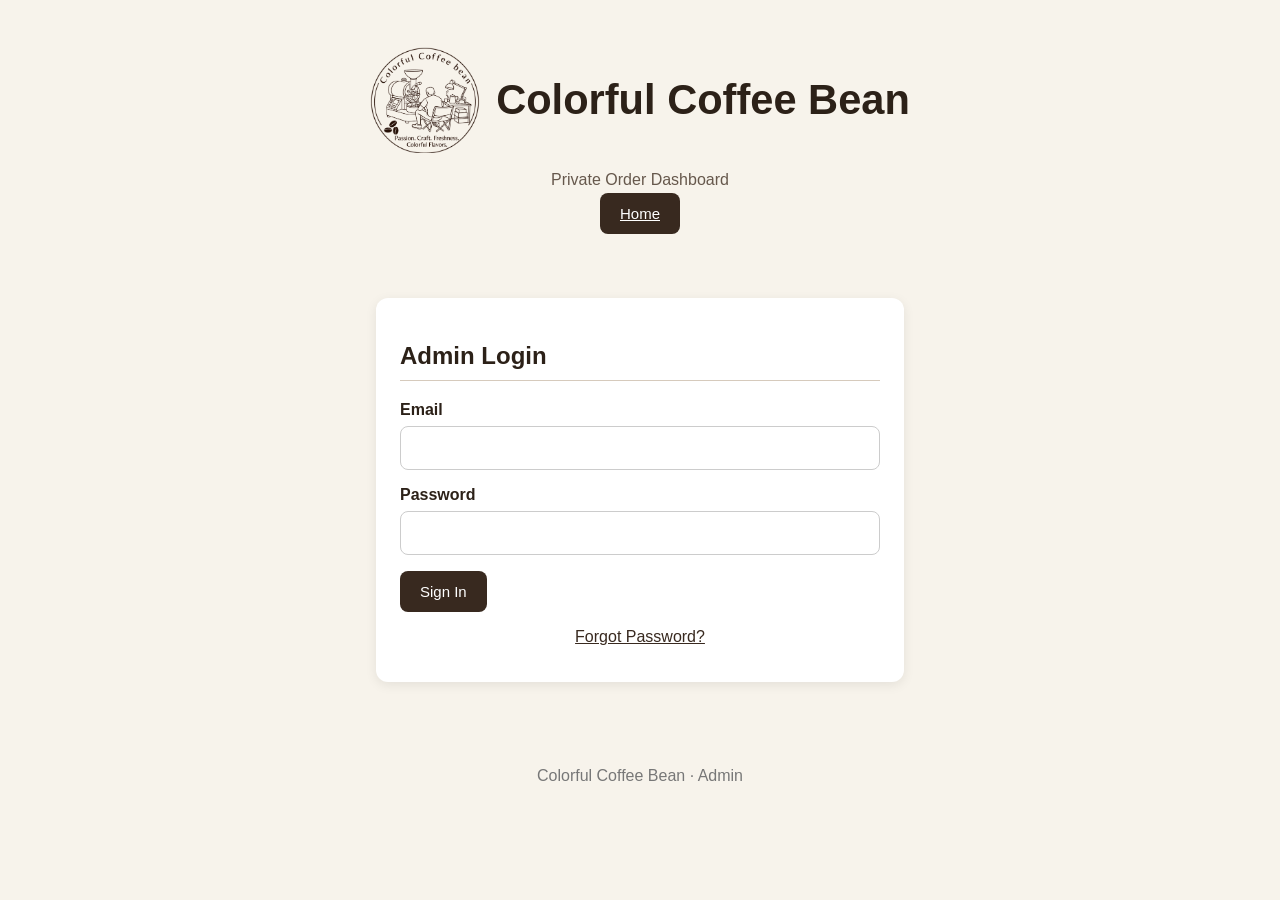
==== commit f77c5ff3: "Update admin.html" ====
--- a/admin.html
+++ b/admin.html
@@ -10,16 +10,10 @@
     content="width=device-width, initial-scale=1.0"
   >
 
-  <title>
-    Colorful Coffee Bean | Specialty Coffee
-  </title>
+  <title>Colorful Coffee Bean | Admin</title>
 
 
   <style>
-
-    /* =========================================================
-       BASIC PAGE STYLE
-       ========================================================= */
 
     body {
       margin: 0;
@@ -36,76 +30,86 @@
     }
 
 
-
-    /* =========================================================
-       HEADER
-       ========================================================= */
-
     header {
       text-align: center;
-      padding: 60px 20px 40px;
-    }
-
-
-    /* Logo + Business Name */
+      padding: 45px 20px 25px;
+    }
+
 
     .brand {
       display: flex;
       align-items: center;
       justify-content: center;
-      gap: 18px;
-      margin-bottom: 15px;
+      gap: 16px;
     }
 
 
     .brand-logo {
-      width: 200px;
-      height: 200px;
+      width: 110px;
+      height: 110px;
       object-fit: contain;
-      flex-shrink: 0;
-    }
-
-
-    .brand h1 {
-      font-size: 5rem;
+    }
+
+
+    h1 {
       margin: 0;
-    }
-
-
-    header p {
-      max-width: 650px;
-      margin: auto;
-      line-height: 1.7;
-      color: #66584c;
-    }
-
-
-
-    /* =========================================================
-       BUTTONS
-       ========================================================= */
-
-    .buttons {
-      margin-top: 25px;
+      font-size: 2.6rem;
+    }
+
+
+    h2 {
+      border-bottom: 1px solid #d6cabc;
+      padding-bottom: 10px;
+    }
+
+
+    .card {
+      background: white;
+      border-radius: 12px;
+      padding: 24px;
+      box-shadow: 0 3px 12px rgba(0,0,0,.08);
+      margin-bottom: 20px;
+    }
+
+
+    .login {
+      max-width: 480px;
+      margin: 20px auto;
+    }
+
+
+    .form-group {
+      margin-bottom: 16px;
+    }
+
+
+    label {
+      display: block;
+      font-weight: bold;
+      margin-bottom: 7px;
+    }
+
+
+    input,
+    select {
+      width: 100%;
+      box-sizing: border-box;
+      padding: 12px;
+      border: 1px solid #ccc;
+      border-radius: 8px;
+      font-size: 16px;
+      background: white;
     }
 
 
     .button {
-      display: inline-block;
-      padding: 13px 22px;
-      margin: 5px;
-
+      padding: 12px 20px;
+      border: 0;
+      border-radius: 8px;
       background: #38291f;
       color: white;
-
-      text-decoration: none;
-
-      border: none;
-      border-radius: 8px;
-
       cursor: pointer;
-      font-size: 16px;
-      font-family: Arial, sans-serif;
+      font-size: 15px;
     }
 
 
@@ -114,513 +118,452 @@
     }
 
 
-
-    /* =========================================================
-       SECTIONS
-       ========================================================= */
-
-    section {
-      margin: 60px 0;
-    }
-
-
-    h2 {
-      font-size: 2rem;
-      border-bottom: 1px solid #d6cabc;
-      padding-bottom: 10px;
-    }
-
-
-
-    /* =========================================================
-       SEARCH BOX
-       ========================================================= */
-
-    #search {
-      width: 100%;
-      box-sizing: border-box;
-
-      padding: 14px;
-      margin-bottom: 25px;
-
-      font-size: 16px;
-
-      border: 1px solid #ccc;
-      border-radius: 8px;
-    }
-
-
-
-    /* =========================================================
-       COFFEE GRID
-       ========================================================= */
-
-    .coffee-grid {
-      display: grid;
-
-      grid-template-columns:
-        repeat(auto-fit, minmax(300px, 1fr));
-
-      gap: 20px;
-    }
-
-
-
-    /* =========================================================
-       COFFEE CARD
-       ========================================================= */
-
-    .coffee-card {
+    .button.secondary {
+      background: #76675b;
+    }
+    .button.danger { background:#9b2c2c; }
+    .button.danger:hover { background:#7f1f1f; }
+
+
+    .topbar {
       display: flex;
-      flex-direction: column;
-
-      background: white;
-
-      border-radius: 12px;
-
-      padding: 22px;
-
-      box-shadow:
-        0 3px 12px rgba(0, 0, 0, 0.08);
-    }
-
-
-    .coffee-card h3 {
-      margin-top: 0;
-    }
-
-
-    .origin {
-      color: #8a5b35;
-      font-weight: bold;
-    }
-
-
-
-    /* =========================================================
-       COFFEE ORDER OPTIONS
-       ========================================================= */
-
-    .coffee-options {
-      margin-top: auto;
-      padding-top: 20px;
-    }
-
-
-    .coffee-option {
-      display: grid;
-
-      grid-template-columns:
-        22px 55px 1fr 55px;
-
-      align-items: center;
-
-      gap: 8px;
-
-      margin-bottom: 12px;
-    }
-
-
-    .coffee-option input[type="radio"] {
-      width: auto;
-      margin: 0;
-      cursor: pointer;
-    }
-
-
-    .coffee-option label {
-      font-weight: bold;
-      cursor: pointer;
-    }
-
-
-    .coffee-option select {
-      width: 100%;
-
-      padding: 8px;
-
-      border: 1px solid #ccc;
-      border-radius: 6px;
-
-      background: white;
-
-      font-size: 14px;
-    }
-
-
-    .option-price {
-      font-size: 1.1rem;
-      font-weight: bold;
-      text-align: right;
-    }
-
-
-    .card-order-button {
-      text-align: right;
-      margin-top: 15px;
-    }
-
-
-
-    /* =========================================================
-       ORDER LIMIT MESSAGE
-       ========================================================= */
-
-    .order-limit {
-      margin: 20px 0;
-
-      padding: 18px;
-
-      background: #f7f3eb;
-
-      border-left: 4px solid #8a5b35;
-
-      border-radius: 6px;
-    }
-
-
-    .order-limit p {
-      margin-bottom: 0;
-
-      line-height: 1.6;
-
-      color: #66584c;
-    }
-
-
-
-    /* =========================================================
-       ORDER SECTION
-       ========================================================= */
-
-    .order-form {
-      max-width: 750px;
-
-      background: white;
-
-      padding: 25px;
-
-      border-radius: 12px;
-
-      box-shadow:
-        0 3px 12px rgba(0, 0, 0, 0.08);
-    }
-
-
-
-    /* =========================================================
-       SHOPPING CART
-       ========================================================= */
-
-    .order-summary {
-      padding: 20px;
-
-      background: #f7f3eb;
-
-      border-radius: 10px;
-
-      margin-bottom: 30px;
-    }
-
-
-    .order-summary h3 {
-      margin-top: 0;
-    }
-
-
-    .cart-empty {
-      color: #66584c;
-    }
-
-
-    .cart-item {
-      background: white;
-
-      padding: 15px;
-
-      margin-bottom: 12px;
-
-      border-radius: 8px;
-    }
-
-
-    .cart-item-title {
-      font-size: 1.05rem;
-      font-weight: bold;
-
-      margin-bottom: 6px;
-    }
-
-
-    .cart-item-details {
-      color: #66584c;
-      line-height: 1.6;
-    }
-
-
-    .cart-item-bottom {
-      display: flex;
-
       justify-content: space-between;
       align-items: center;
-
+      gap: 15px;
+      flex-wrap: wrap;
+    }
+
+
+    .stats {
+      font-size: 1.15rem;
+      font-weight: bold;
+    }
+
+
+    .order {
+      border-left: 4px solid #8a5b35;
+    }
+
+
+    .order-head {
+      display: flex;
+      justify-content: space-between;
+      gap: 15px;
+      flex-wrap: wrap;
+      align-items: flex-start;
+    }
+
+
+    .order-code {
+      font-size: 1.35rem;
+      font-weight: bold;
+    }
+
+
+    .muted {
+      color: #66584c;
+    }
+
+
+    .grid {
+      display: grid;
+      grid-template-columns:
+        repeat(auto-fit, minmax(220px, 1fr));
+      gap: 15px;
+      margin-top: 18px;
+    }
+
+
+    .item {
+      background: #f7f3eb;
+      padding: 13px;
+      border-radius: 8px;
       margin-top: 10px;
     }
 
 
-    .remove-button {
-      background: none;
-
-      border: none;
-
-      color: #8a5b35;
-
+    .money {
       font-weight: bold;
-
-      cursor: pointer;
-    }
-
-
-    .summary-line {
-      margin: 8px 0;
-    }
-
-
-    .summary-divider {
-      border-top: 1px solid #d6cabc;
-
-      margin: 15px 0;
-    }
-
-
-    .bag-count {
-      color: #8a5b35;
-      font-weight: bold;
-    }
-
-
-    .promotion-box { background:white; border:1px solid #d6cabc; border-radius:8px; padding:15px; margin:18px 0; }
-    .promotion-row { display:flex; gap:10px; align-items:center; }
-    .promotion-row input { flex:1; padding:12px; border:1px solid #ccc; border-radius:8px; font-size:16px; text-transform:uppercase; }
-    .promotion-message { margin-top:9px; font-size:.92rem; }
-    .promotion-message.success { color:#2f6b3c; font-weight:bold; }
-    .promotion-message.error { color:#9b2c2c; }
-    .discount-line { color:#2f6b3c; }
-
-    /* Promotion code: stack input and buttons on narrow screens */
-    @media (max-width: 600px) {
-      .promotion-row {
-        flex-direction: column;
-        align-items: stretch;
-      }
-      .promotion-row input {
-        flex: none;
-        width: 100%;
-        min-width: 0;
-        box-sizing: border-box;
-      }
-      .promotion-row .button {
-        display: block;
-        width: 100%;
-        box-sizing: border-box;
-        margin: 0;
-        text-align: center;
-      }
-      .promotion-row .button[style*="display:none"] {
-        display: none !important;
-      }
-    }
-
-
-    .total {
-      margin-top: 15px;
-
-      padding-top: 15px;
-
-      border-top: 1px solid #d6cabc;
-
-      font-size: 1.4rem;
-      font-weight: bold;
-    }
-
-
-
-    /* =========================================================
-       CUSTOMER INFORMATION
-       ========================================================= */
-
-    .form-group {
-      margin-bottom: 18px;
-    }
-
-
-    .form-group label {
-      display: block;
-
-      font-weight: bold;
-
-      margin-bottom: 7px;
-    }
-
-
-    .form-group input[type="text"],
-    .form-group input[type="email"],
-    .form-group input[type="tel"],
-    .form-group select {
-
+    }
+
+
+    .payment-row {
+      margin-top: 18px; padding: 14px; background: #f7f3eb; border-radius: 8px;
+      display: flex; gap: 12px; align-items: center; flex-wrap: wrap;
+    }
+    .payment-paid { color: #3f6b3f; font-weight: bold; }
+    .payment-awaiting { color: #9b2c2c; font-weight: bold; }
+
+    .status-row {
+      display: flex;
+      gap: 10px;
+      align-items: center;
+      margin-top: 18px;
+      flex-wrap: wrap;
+    }
+
+
+    .status-row select {
+      width: auto;
+      min-width: 180px;
+    }
+
+
+    #error {
+      color: #9b2c2c;
+      margin-top: 12px;
+      white-space: pre-wrap;
+    }
+
+
+    #loading {
+      text-align: center;
+      padding: 30px;
+    }
+
+
+    .hidden {
+      display: none !important;
+    }
+
+
+    .filters {
+      display: grid;
+      grid-template-columns: 2fr 1fr 1fr 1fr;
+      gap: 10px;
+      margin-top: 16px;
+    }
+
+
+    .filters input,
+    .filters select {
       width: 100%;
-
-      box-sizing: border-box;
-
-      padding: 13px;
-
-      font-size: 16px;
-
-      border: 1px solid #ccc;
-      border-radius: 8px;
-    }
-
-
-
-    /* =========================================================
-       SHIPPING
-       ========================================================= */
-
-    .shipping-option {
-      display: flex !important;
-
-      align-items: center;
-
-      gap: 10px;
-
-      font-weight: normal !important;
-
-      cursor: pointer;
-    }
-
-
-    .shipping-option input {
-      width: auto;
-      margin: 0;
-    }
-
-
-    .shipping-info {
-      color: #66584c;
-      font-size: 0.9rem;
-      line-height: 1.6;
-      margin-top: 8px;
-    }
-
-    .maryland-warning {
-      margin-top: 10px;
-      padding: 12px 14px;
-      border: 1px solid #b3261e;
-      border-radius: 8px;
-      background: #fff4f2;
-      color: #8b1e18;
-      font-weight: bold;
-      line-height: 1.5;
-    }
-
-    .cottage-food-notice {
-      max-width: 1060px;
-      margin: 35px auto 0;
-      padding: 22px 20px;
-      box-sizing: border-box;
-      background: #fff;
-      border: 1px solid #d6cabc;
-      border-radius: 12px;
-      text-align: center;
-      line-height: 1.6;
-    }
-
-    .cottage-food-notice h3 {
-      margin-top: 0;
-    }
-
-
-
-    /* =========================================================
-       MOBILE
-       ========================================================= */
-
-    @media (max-width: 600px) {
-
-      header {
-        padding-top: 40px;
-      }
-
-
-      .brand {
-        gap: 12px;
-      }
-
-
-      .brand-logo {
-        width: 120px;
-        height: 120px;
-      }
-
-
-      .brand h1 {
-        font-size: 2rem;
-      }
-
-
-      .coffee-option {
-        grid-template-columns:
-          20px 48px 1fr 45px;
-
-        gap: 5px;
-      }
-
-
-      .coffee-option select {
-        font-size: 13px;
-        padding: 7px;
-      }
-
-
-      .option-price {
-        font-size: 1rem;
-      }
-
-
-      .order-button {
-        width: 100%;
-      }
-
-    }
-
-
-
-    /* =========================================================
-       FOOTER
-       ========================================================= */
+    }
+
+
+    .order.completed-order {
+      opacity: .78;
+    }
+
 
     footer {
       text-align: center;
-
-      padding: 40px;
-
+      padding: 35px;
       color: #777;
     }
 
+
+    /* ==========================================
+       ADMIN TABS
+       ========================================== */
+
+    .tabs {
+      display: flex;
+      gap: 10px;
+      margin-bottom: 20px;
+      flex-wrap: wrap;
+    }
+
+
+    .tab-button {
+      padding: 12px 20px;
+      border: 1px solid #d6cabc;
+      border-radius: 8px;
+      background: white;
+      color: #38291f;
+      cursor: pointer;
+      font-weight: bold;
+    }
+
+
+    .tab-button.active {
+      background: #38291f;
+      color: white;
+    }
+
+
+
+    /* ==========================================
+       INVENTORY
+       ========================================== */
+
+    .inventory-card {
+      border-left: 4px solid #5f7a4f;
+    }
+
+
+    .inventory-head {
+      display: flex;
+      justify-content: space-between;
+      gap: 15px;
+      align-items: flex-start;
+      flex-wrap: wrap;
+    }
+
+
+    .inventory-title {
+      font-size: 1.25rem;
+      font-weight: bold;
+    }
+
+
+    .inventory-stats {
+      display: grid;
+      grid-template-columns:
+        repeat(auto-fit, minmax(160px, 1fr));
+      gap: 12px;
+      margin-top: 18px;
+    }
+
+
+    .inventory-stat {
+      background: #f7f3eb;
+      padding: 14px;
+      border-radius: 8px;
+    }
+
+
+    .inventory-stat strong {
+      display: block;
+      font-size: 1.15rem;
+      margin-top: 4px;
+    }
+
+
+    .low-stock {
+      color: #9b2c2c;
+      font-weight: bold;
+    }
+
+
+    .stock-ok {
+      color: #3f6b3f;
+      font-weight: bold;
+    }
+
+
+    .inventory-actions {
+      display: flex;
+      gap: 10px;
+      margin-top: 18px;
+      flex-wrap: wrap;
+    }
+
+
+
+    /* ==========================================
+       INVENTORY HISTORY
+       ========================================== */
+
+    .history {
+      margin-top: 18px;
+      border-top: 1px solid #e1d8cc;
+      padding-top: 14px;
+    }
+
+
+    .history-row {
+      display: grid;
+      grid-template-columns: 150px 110px 1fr;
+      gap: 10px;
+      padding: 8px 0;
+      border-bottom: 1px solid #eee7df;
+      font-size: .94rem;
+    }
+
+
+
+    /* ==========================================
+       DELETE ORDER
+       ========================================== */
+
+    .delete-area {
+      margin-top: 18px;
+      display: flex;
+      justify-content: flex-end;
+    }
+
+
+    .delete-button {
+      background: #9b2c2c;
+    }
+
+
+    .delete-button:hover {
+      background: #7f1f1f;
+    }
+
+
+    .confirm-box {
+      margin-top: 12px;
+      padding: 14px;
+      background: #fff4f4;
+      border: 1px solid #e4b9b9;
+      border-radius: 8px;
+    }
+
+
+    .confirm-actions {
+      display: flex;
+      gap: 10px;
+      margin-top: 12px;
+      justify-content: flex-end;
+    }
+
+
+
+    /* ==========================================
+       INVENTORY MODAL
+       ========================================== */
+
+    .modal-backdrop {
+      position: fixed;
+      inset: 0;
+      background: rgba(0,0,0,.45);
+
+      display: flex;
+      align-items: center;
+      justify-content: center;
+
+      padding: 20px;
+
+      z-index: 999;
+    }
+
+
+    .modal {
+      background: white;
+      width: min(520px, 100%);
+      border-radius: 12px;
+      padding: 24px;
+
+      box-shadow:
+        0 12px 40px rgba(0,0,0,.25);
+    }
+
+
+    .modal h3 {
+      margin-top: 0;
+    }
+
+
+    .modal-actions {
+      display: flex;
+      justify-content: flex-end;
+      gap: 10px;
+      margin-top: 20px;
+    }
+
+
+
+    .package-sizes { margin-top:18px; padding-top:14px; border-top:1px solid #e1d8cc; }
+    .package-size-row { display:flex; align-items:center; justify-content:space-between; gap:12px; padding:10px 0; border-bottom:1px solid #eee7df; flex-wrap:wrap; }
+    .package-size-actions { display:flex; gap:8px; flex-wrap:wrap; }
+    .button.small { padding:8px 12px; font-size:13px; }
+
+    /* ==========================================
+       MOBILE
+       ========================================== */
+
+    @media(max-width: 750px) {
+
+      .filters {
+        grid-template-columns: 1fr;
+      }
+
+    }
+
+
+    @media(max-width: 650px) {
+
+      .history-row {
+        grid-template-columns: 1fr;
+        gap: 3px;
+      }
+
+    }
+
+
+    @media(max-width: 600px) {
+
+      h1 {
+        font-size: 1.8rem;
+      }
+
+
+      .brand-logo {
+        width: 80px;
+        height: 80px;
+      }
+
+    }
+
   
-    .payment-modal { position:fixed; inset:0; background:rgba(0,0,0,.55); display:flex; align-items:center; justify-content:center; padding:20px; z-index:9999; }
-    .payment-modal.hidden { display:none; }
-    .payment-card { background:#fff; width:min(520px,100%); max-height:90vh; overflow:auto; border-radius:14px; padding:24px; text-align:center; box-shadow:0 12px 40px rgba(0,0,0,.25); }
-    .payment-card h2 { margin-top:0; }
-    .payment-card .awaiting { color:#9b2c2c; font-weight:bold; }
-    .payment-card .venmo-user { font-size:1.15rem; font-weight:bold; }
-    .payment-card .venmo-qr { width:220px; max-width:80%; display:block; margin:14px auto; border-radius:12px; }
-    .payment-card .close-payment { margin-top:10px; padding:12px 20px; border:0; border-radius:8px; background:#38291f; color:#fff; cursor:pointer; }
-    /* Why Colorful: requested spacing adjustments */
-    .colorful-purpose { margin-bottom: 35px; }
-    .colorful-cottage-heading { font-size:1rem; margin-top: 0; margin-bottom: 0; }
-    .colorful-cottage-description { margin-top: 0; }
-</style>
+    /* ==========================================
+       PROMOTION CODES
+       ========================================== */
+    .promo-grid {
+      display: grid;
+      grid-template-columns: repeat(auto-fit, minmax(210px, 1fr));
+      gap: 14px;
+    }
+    .promo-card {
+      border-left: 4px solid #8a5b35;
+    }
+    .promo-head {
+      display:flex;
+      justify-content:space-between;
+      gap:14px;
+      align-items:flex-start;
+      flex-wrap:wrap;
+    }
+    .promo-code {
+      font-size:1.25rem;
+      font-weight:bold;
+      letter-spacing:.03em;
+    }
+    .promo-badge {
+      display:inline-block;
+      padding:5px 9px;
+      border-radius:999px;
+      font-size:.78rem;
+      font-weight:bold;
+      background:#eee7dc;
+    }
+    .promo-badge.active { background:#e6f2e7; color:#2f6b3c; }
+    .promo-badge.expired { background:#f7e5e5; color:#9b2c2c; }
+    .promo-badge.scheduled { background:#fff3d8; color:#765515; }
+    .promo-badge.inactive { background:#ececec; color:#666; }
+    .promo-actions {
+      display:flex;
+      gap:10px;
+      flex-wrap:wrap;
+      margin-top:16px;
+    }
+    .promo-checks {
+      display:grid;
+      grid-template-columns:1fr 1fr;
+      gap:10px;
+      margin:14px 0;
+    }
+    .promo-checks label {
+      display:flex;
+      gap:8px;
+      align-items:center;
+      font-weight:normal;
+      margin:0;
+    }
+    .promo-checks input { width:auto; }
+
+
+    /* Compact, admin-only visitor summary */
+    .visitor-strip { background:#fff; border:1px solid #e5dcd0; border-radius:8px;
+      padding:10px 14px; margin-bottom:14px; text-align:center;
+      font-size:13px; color:#38291f; }
+    .visitor-strip strong { font-weight:700; }
+    .visitor-strip .separator { color:#b5a89b; margin:0 9px; }
+
+  </style>
 
 </head>
 
@@ -629,2186 +572,4460 @@
 <body>
 
 
-  <!-- =========================================================
-       HEADER
-       ========================================================= -->
-
-  <header>
-
-    <div class="brand">
-
-      <img
-        src="images/colorful-coffee-bean-logo.png"
-        alt="Colorful Coffee Bean Logo"
-        class="brand-logo"
+<!-- ==========================================
+     HEADER
+     ========================================== -->
+
+<header>
+
+  <div class="brand">
+
+    <img
+      src="images/colorful-coffee-bean-logo.png"
+      alt="Colorful Coffee Bean Logo"
+      class="brand-logo"
+    >
+
+    <h1>
+      Colorful Coffee Bean
+    </h1>
+
+  </div>
+
+
+  <p class="muted">
+    Private Order Dashboard
+  </p>
+
+  <a href="index.html" class="button admin-home-link">Home</a>
+
+</header>
+
+
+
+<div class="container">
+
+
+  <!-- ==========================================
+       LOGIN
+       ========================================== -->
+
+  <section
+    id="loginView"
+    class="card login"
+  >
+
+    <h2>
+      Admin Login
+    </h2>
+
+
+    <div class="form-group">
+
+      <label for="email">
+        Email
+      </label>
+
+      <input
+        id="email"
+        type="email"
+        autocomplete="username"
       >
 
-      <h1>
-        Colorful Coffee Bean
-      </h1>
-
     </div>
 
 
-    <p>
-      Freshly roasted specialty coffee featuring carefully
-      selected single-origin beans from around the world.
-    </p>
-
-
-    <div class="buttons">
-
+    <div class="form-group">
+
+      <label for="password">
+        Password
+      </label>
+
+      <input
+        id="password"
+        type="password"
+        autocomplete="current-password"
+      >
+
+    </div>
+
+
+    <button
+      class="button"
+      id="loginButton"
+      onclick="login()"
+    >
+      Sign In
+    </button>
+
+
+    <div style="margin-top:16px; text-align:center;">
       <a
+        href="#"
+        onclick="forgotPassword(event)"
+        style="color:#38291f; text-decoration:underline;"
+      >
+        Forgot Password?
+      </a>
+    </div>
+
+
+    <div id="error"></div>
+
+  </section>
+
+
+
+  <!-- ==========================================
+       DASHBOARD
+       ========================================== -->
+
+  <section
+    id="dashboardView"
+    class="hidden"
+  >
+
+
+
+    <!-- Visitor summary: visible only after admin login -->
+    <div class="visitor-strip" id="visitorStats" aria-live="polite">
+      <strong>Visitors</strong> &nbsp; Today: <strong id="visitorToday">—</strong>
+      <span class="separator">|</span> Week: <strong id="visitorWeek">—</strong>
+      <span class="separator">|</span> Total: <strong id="visitorTotal">—</strong>
+    </div>
+
+    <!-- ADMIN TABS -->
+
+    <div class="tabs">
+
+      <button
+        id="ordersTabButton"
+        class="tab-button active"
+        onclick="showTab('orders')"
+      >
+        Orders
+      </button>
+
+
+      <button
+        id="inventoryTabButton"
+        class="tab-button"
+        onclick="showTab('inventory')"
+      >
+        Inventory
+      </button>
+
+      <button
+        id="promotionsTabButton"
+        class="tab-button"
+        onclick="showTab('promotions')"
+      >
+        Promotions
+      </button>
+
+    </div>
+
+
+
+    <!-- ==========================================
+         ORDERS TAB
+         ========================================== -->
+
+    <div id="ordersTab">
+
+
+      <div class="card topbar">
+
+        <div>
+
+          <div
+            class="stats"
+            id="weekStats"
+          >
+            This Week: — / 3 Orders
+          </div>
+
+
+          <div class="muted">
+            Cancelled orders do not count toward weekly capacity.
+          </div>
+
+        </div>
+
+
+        <div>
+
+          <button
+            class="button secondary"
+            onclick="loadOrders()"
+          >
+            Refresh
+          </button>
+
+
+          <button
+            class="button"
+            onclick="logout()"
+          >
+            Sign Out
+          </button>
+
+        </div>
+
+      </div>
+
+
+
+      <!-- ORDER FILTERS -->
+
+      <div class="card">
+
+        <strong>
+          Find Orders
+        </strong>
+
+
+        <div class="filters">
+
+
+          <input
+            id="orderSearch"
+            type="text"
+            placeholder="Search order #, customer, email..."
+            oninput="applyFilters()"
+          >
+
+
+          <select
+            id="statusFilter"
+            onchange="applyFilters()"
+          >
+
+            <option value="all">
+              All Statuses
+            </option>
+
+            <option value="new">
+              New
+            </option>
+
+            <option value="roasting">
+              Roasting
+            </option>
+
+            <option value="quality_check">
+              Quality Check
+            </option>
+
+            <option value="ready">
+              Ready
+            </option>
+
+            <option value="shipped">
+              Shipped
+            </option>
+
+            <option value="completed">
+              Completed
+            </option>
+
+            <option value="cancelled">
+              Cancelled
+            </option>
+
+          </select>
+
+
+
+          <select
+            id="fulfillmentFilter"
+            onchange="applyFilters()"
+          >
+
+            <option value="all">
+              Pickup + Shipping
+            </option>
+
+            <option value="pickup">
+              Local Pickup
+            </option>
+
+            <option value="shipping">
+              Shipping
+            </option>
+
+          </select>
+
+
+
+          <select
+            id="weekFilter"
+            onchange="applyFilters()"
+          >
+
+            <option value="this_week">
+              This Week
+            </option>
+
+            <option value="last_week">
+              Last Week
+            </option>
+
+            <option value="this_month">
+              This Month
+            </option>
+
+            <option value="all">
+              All Orders
+            </option>
+
+          </select>
+
+
+        </div>
+
+      </div>
+
+
+
+      <div
+        id="loading"
+        class="hidden"
+      >
+        Loading orders...
+      </div>
+
+
+      <div id="orders"></div>
+
+
+    </div>
+
+
+
+    <!-- ==========================================
+         INVENTORY TAB
+         ========================================== -->
+
+    <div
+      id="inventoryTab"
+      class="hidden"
+    >
+
+
+      <div class="card topbar">
+
+        <div>
+
+          <div class="stats">
+            Green Coffee Inventory
+          </div>
+
+
+          <div class="muted">
+            Green weight, estimated roasted yield,
+            and bag availability.
+          </div>
+
+        </div>
+
+
+        <div style="display:flex; gap:10px; flex-wrap:wrap;">
+          <button
+            class="button"
+            onclick="openAddCoffeeModal()"
+          >
+            + Add Coffee
+          </button>
+
+          <button
+            class="button secondary"
+            onclick="loadInventory()"
+          >
+            Refresh Inventory
+          </button>
+        </div>
+
+      </div>
+
+
+
+      <div
+        id="inventoryLoading"
+        class="hidden"
+      >
+        Loading inventory...
+      </div>
+
+
+      <div id="inventoryList"></div>
+
+
+    </div>
+
+
+    <!-- ==========================================
+         PROMOTIONS TAB
+         ========================================== -->
+    <div id="promotionsTab" class="hidden">
+
+      <div class="card topbar">
+        <div>
+          <div class="stats">Promotion Codes</div>
+          <div class="muted">
+            Create and manage discount codes, date limits, pickup-only offers,
+            and first-time customer promotions.
+          </div>
+        </div>
+        <div style="display:flex; gap:10px; flex-wrap:wrap;">
+          <button class="button" onclick="openPromotionForm()">+ Create Promotion Code</button>
+          <button class="button secondary" onclick="loadPromotions()">Refresh Promotions</button>
+        </div>
+      </div>
+
+      <div id="promotionFormCard" class="card hidden">
+        <h2 id="promotionFormTitle">Create Promotion Code</h2>
+        <input id="promotionId" type="hidden">
+
+        <div class="promo-grid">
+          <div class="form-group">
+            <label for="promotionCode">Promotion Code</label>
+            <input id="promotionCode" type="text" maxlength="50" placeholder="Example: FRIEND25">
+          </div>
+          <div class="form-group">
+            <label for="promotionDiscount">Discount Amount ($)</label>
+            <input id="promotionDiscount" type="number" min="0.01" step="0.01" placeholder="5.00">
+          </div>
+          <div class="form-group">
+            <label for="promotionDiscountType">Discount Type</label>
+            <select id="promotionDiscountType">
+              <option value="per_order">Per Order</option>
+              <option value="per_bag">Per Bag</option>
+            </select>
+            <div class="muted" style="margin-top:6px;">Per Order applies the amount once. Per Bag applies the amount to each coffee bag.</div>
+          </div>
+          <div class="form-group">
+            <label for="promotionStartDate">Start Date</label>
+            <input id="promotionStartDate" type="date">
+          </div>
+          <div class="form-group">
+            <label for="promotionExpirationDate">Expiration Date</label>
+            <input id="promotionExpirationDate" type="date">
+          </div>
+        </div>
+
+        <div class="promo-checks">
+          <label><input id="promotionPickupOnly" type="checkbox"> Local Pickup Only</label>
+          <label><input id="promotionFirstTime" type="checkbox"> First-time Customer Only</label>
+          <label><input id="promotionActive" type="checkbox" checked> Active</label>
+        </div>
+
+        <div id="promotionError" style="color:#9b2c2c; margin-bottom:12px;"></div>
+
+        <div style="display:flex; gap:10px; flex-wrap:wrap;">
+          <button id="savePromotionButton" class="button" onclick="savePromotion()">Save Promotion Code</button>
+          <button class="button secondary" onclick="closePromotionForm()">Cancel</button>
+        </div>
+      </div>
+
+      <div id="promotionsLoading" class="hidden">Loading promotion codes...</div>
+      <div id="promotionsList"></div>
+
+    </div>
+
+
+  </section>
+
+
+</div>
+
+
+
+<!-- ==========================================
+     INVENTORY MODAL
+     ========================================== -->
+
+<div
+  id="inventoryModal"
+  class="modal-backdrop hidden"
+>
+
+  <div class="modal">
+
+
+    <h3 id="inventoryModalTitle">
+      Inventory
+    </h3>
+
+
+    <div
+      id="inventoryModalCoffee"
+      class="muted"
+      style="margin-bottom:18px;"
+    ></div>
+
+
+
+    <div class="form-group">
+
+      <label for="inventoryAmount">
+        Amount
+      </label>
+
+
+      <input
+        id="inventoryAmount"
+        type="number"
+        min="0"
+        step="0.01"
+      >
+
+    </div>
+
+
+
+    <div
+      id="inventoryUnitGroup"
+      class="form-group"
+    >
+
+      <label for="inventoryUnit">
+        Unit
+      </label>
+
+
+      <select id="inventoryUnit">
+
+        <option value="oz">
+          oz
+        </option>
+
+        <option value="lb">
+          lb
+        </option>
+
+      </select>
+
+    </div>
+
+
+
+    <div class="form-group">
+
+      <label for="inventoryNote">
+        Note
+      </label>
+
+
+      <input
+        id="inventoryNote"
+        type="text"
+        placeholder="Optional note"
+      >
+
+    </div>
+
+
+
+    <div class="modal-actions">
+
+      <button
+        class="button secondary"
+        onclick="closeInventoryModal()"
+      >
+        Cancel
+      </button>
+
+
+      <button
         class="button"
-        href="#coffee"
+        id="inventorySaveButton"
+        onclick="saveInventoryChange()"
       >
-        Shop Coffee
-      </a>
-
-
-      <a
+        Save
+      </button>
+
+    </div>
+
+
+  </div>
+
+</div>
+
+
+
+
+<!-- EDIT COFFEE MODAL -->
+<div id="editCoffeeModal" class="modal-backdrop hidden">
+  <div class="modal">
+    <h3>Edit Coffee</h3>
+    <input id="editCoffeeOriginalId" type="hidden">
+
+    <div class="form-group">
+      <label for="editCoffeeName">Display Name</label>
+      <input id="editCoffeeName" type="text">
+    </div>
+
+    <div class="form-group">
+      <label for="editCoffeeProductId">Product ID</label>
+      <input id="editCoffeeProductId" type="text" disabled>
+      <div class="muted" style="margin-top:6px;">Product ID stays fixed so existing inventory and orders remain linked.</div>
+    </div>
+
+    <div class="grid">
+      <div class="form-group">
+        <label for="editCoffeeOrigin">Origin</label>
+        <input id="editCoffeeOrigin" type="text">
+      </div>
+      <div class="form-group">
+        <label for="editCoffeeRegion">Region / Coffee Name</label>
+        <input id="editCoffeeRegion" type="text">
+      </div>
+    </div>
+
+    <div class="form-group">
+      <label for="editCoffeeElevation">Elevation</label>
+      <input id="editCoffeeElevation" type="text" placeholder="Example: 1,500 m">
+    </div>
+
+    <div class="form-group">
+      <label for="editCoffeeProcess">Process</label>
+      <input id="editCoffeeProcess" type="text">
+    </div>
+
+    <div class="form-group">
+      <label for="editCoffeeTastingNotes">Tasting Notes</label>
+      <input id="editCoffeeTastingNotes" type="text">
+    </div>
+
+    <div class="form-group">
+      <label style="display:flex;align-items:center;gap:10px;font-weight:normal;">
+        <input id="editCoffeeActive" type="checkbox" style="width:auto;">
+        Active on Customer Website
+      </label>
+    </div>
+
+    <div id="editCoffeeError" class="low-stock" style="min-height:20px;"></div>
+
+    <div class="modal-actions">
+      <button class="button secondary" onclick="closeEditCoffeeModal()">Cancel</button>
+      <button class="button" id="editCoffeeSaveButton" onclick="saveCoffeeEdits()">Save Changes</button>
+    </div>
+  </div>
+</div>
+
+<!-- ==========================================
+     ADD COFFEE MODAL
+     ========================================== -->
+
+<div
+  id="addCoffeeModal"
+  class="modal-backdrop hidden"
+>
+  <div class="modal">
+
+    <h3>Add New Coffee</h3>
+
+    <div class="form-group">
+      <label for="newCoffeeName">Display Name</label>
+      <input
+        id="newCoffeeName"
+        type="text"
+        placeholder="Example: Colombia Huila"
+        oninput="updateNewCoffeeProductId()"
+      >
+    </div>
+
+    <div class="form-group">
+      <label for="newCoffeeProductId">Product ID</label>
+      <input
+        id="newCoffeeProductId"
+        type="text"
+        placeholder="colombia-huila"
+      >
+      <div class="muted" style="margin-top:6px;">
+        Generated automatically. Lowercase letters, numbers, and hyphens only.
+      </div>
+    </div>
+
+    <div class="grid">
+      <div class="form-group">
+        <label for="newCoffeeOrigin">Origin</label>
+        <input
+          id="newCoffeeOrigin"
+          type="text"
+          placeholder="Example: Colombia"
+        >
+      </div>
+
+      <div class="form-group">
+        <label for="newCoffeeRegion">Region / Coffee Name</label>
+        <input
+          id="newCoffeeRegion"
+          type="text"
+          placeholder="Example: Huila"
+        >
+      </div>
+    </div>
+
+    <div class="form-group">
+      <label for="newCoffeeElevation">Elevation</label>
+      <input id="newCoffeeElevation" type="text" placeholder="Example: 1,500 m or 1,400–1,700 m">
+    </div>
+
+    <div class="form-group">
+      <label for="newCoffeeProcess">Process</label>
+      <input
+        id="newCoffeeProcess"
+        type="text"
+        placeholder="Example: Washed"
+      >
+    </div>
+
+    <div class="form-group">
+      <label for="newCoffeeTastingNotes">Tasting Notes</label>
+      <input
+        id="newCoffeeTastingNotes"
+        type="text"
+        placeholder="Example: Chocolate / Caramel / Citrus"
+      >
+    </div>
+    <div class="muted" style="margin:-2px 0 18px;">
+      Package sizes and prices are managed separately after the coffee is added.
+    </div>
+
+    <div class="grid">
+      <div class="form-group">
+        <label for="newCoffeeGreenWeight">Starting Green Coffee (oz)</label>
+        <input id="newCoffeeGreenWeight" type="number" min="0" step="0.01" value="0">
+      </div>
+
+      <div class="form-group">
+        <label for="newCoffeeYield">Roast Yield (%)</label>
+        <input id="newCoffeeYield" type="number" min="1" max="100" step="0.01" value="75">
+      </div>
+    </div>
+
+    <div class="form-group">
+      <label for="newCoffeeLowStock">Low Stock Alert (oz)</label>
+      <input id="newCoffeeLowStock" type="number" min="0" step="0.01" value="16">
+    </div>
+
+    <div class="form-group">
+      <label style="display:flex; align-items:center; gap:10px; font-weight:normal;">
+        <input
+          id="newCoffeeActive"
+          type="checkbox"
+          checked
+          style="width:auto;"
+        >
+        Active on Customer Website
+      </label>
+    </div>
+
+    <div id="addCoffeeError" class="low-stock" style="min-height:20px;"></div>
+
+    <div class="modal-actions">
+      <button
+        class="button secondary"
+        onclick="closeAddCoffeeModal()"
+      >
+        Cancel
+      </button>
+
+      <button
         class="button"
-        href="#order"
+        id="addCoffeeSaveButton"
+        onclick="saveNewCoffee()"
       >
-        View Order
-      </a>
-
-
-      <a
-        class="button"
-        href="status.html"
-      >
-        Check Order Status
-      </a>
-
-      <a
-        class="button"
-        href="recipe.html"
-      >
-        Recipe
-      </a>
-
-      <a
-        class="button"
-        href="gears.html"
-      >
-        Gears
-      </a>
-
+        Add Coffee
+      </button>
     </div>
 
-  </header>
-
-
-
-  <!-- =========================================================
-       MAIN CONTENT
-       ========================================================= -->
-
-  <div class="container">
-
-
-
-    <!-- =======================================================
-         FRESH ROASTED COFFEE
-         ======================================================= -->
-
-    <section>
-
-      <h2>Why “Colorful”?</h2>
-
-      <p>
-        At Colorful Coffee Bean, <strong>Colorful means variety</strong>.
-        A coffee bean can be roasted, brewed, and enjoyed in many different ways,
-        bringing out different flavors, aromas, and character.
-      </p>
-
-      <p class="colorful-purpose">
-        <strong>Many ways to brew. Many ways to enjoy.<br>
-        One purpose — a great cup of coffee.</strong>
-      </p>
-
-      <h3 class="colorful-cottage-heading">Maryland Cottage Food Business</h3>
-      <p class="colorful-cottage-description">
-      Colorful Coffee Bean operates as a Maryland Cottage Food Business.
-      Sales and shipping are available within Maryland only.
-      </p>
-
-      <p class="promise">
-        <Strong>10% of the profits from every order will be donated to charity.</Strong>
-      </p>
-      
-
-    </section>
-
-<section>
-
-      <h2>
-        Fresh Roasted Coffee
-      </h2>
-
-
-      <p>
-        Every coffee is roasted fresh in small batches.
-        Package sizes and prices vary by coffee and are shown with each selection below.
-        Explore our current selection and find your
-        next favorite cup.
-      </p>
-
-    
-
-      <p>
-        <strong>Order Limit: Maximum 3 bags per order.</strong><br>
-        Colorful Coffee Bean is a small-batch passion project alongside my full-time job.
-        To ensure every order receives the time and attention needed for the best possible roast quality,
-        orders are limited to 3 bags at a time.
-      </p>
-</section>
-
-
-
-    <!-- =======================================================
-         OUR COFFEE
-         ======================================================= -->
-
-    <section id="coffee">
-
-
-      <h2>
-        Our Coffee
-      </h2>
-
-
-      <!-- SEARCH -->
-
-      <input
-        type="text"
-        id="search"
-        placeholder="Search origin, flavor, process..."
-        onkeyup="filterCoffee()"
-      >
-
-
-
-      <!-- COFFEE GRID -->
-
-      <div
-        class="coffee-grid"
-        id="coffeeGrid"
-      ><p class="cart-empty" id="coffeeLoading">Loading current coffees...</p>
-
+  </div>
+</div>
+
+
+<!-- PACKAGE SIZE MODAL -->
+<div id="packageSizeModal" class="modal-backdrop hidden">
+  <div class="modal">
+    <h3 id="packageSizeModalTitle">Add Package Size</h3>
+    <input id="packageSizeId" type="hidden">
+    <input id="packageSizeProductId" type="hidden">
+    <div id="packageSizeCoffee" class="muted" style="margin-bottom:18px;"></div>
+    <div class="grid">
+      <div class="form-group">
+        <label for="packageSizeOz">Package Size (oz)</label>
+        <input id="packageSizeOz" type="number" min="0.01" step="0.01" placeholder="Example: 8">
       </div>
-
-    </section>
-
-
-
-    <!-- =======================================================
-         ABOUT
-         ======================================================= -->
-
-    
-
-
-
-    <!-- =======================================================
-         HOW TO ORDER
-         ======================================================= -->
-
-    <section id="order">
-
-
-      <h2>
-        How to Order
-      </h2>
-
-
-      <p>
-        Choose your coffee, size, and roast level above,
-        then click <strong>Add to Order</strong>.
-        You may mix different coffees up to a total of 3 bags.
-      </p>
-
-
-
-      <div class="order-form">
-
-
-
-        <!-- ===================================================
-             YOUR ORDER / SHOPPING CART
-             =================================================== -->
-
-        <div class="order-summary">
-
-
-          <h3>
-            Your Order
-          </h3>
-
-
-          <div id="cartItems">
-
-            <p class="cart-empty">
-              Your order is currently empty.
-            </p>
-
+      <div class="form-group">
+        <label for="packageSizePrice">Price ($)</label>
+        <input id="packageSizePrice" type="number" min="0" step="0.01" placeholder="Example: 16.00">
+      </div>
+    </div>
+    <div class="form-group">
+      <label style="display:flex;align-items:center;gap:10px;font-weight:normal;">
+        <input id="packageSizeActive" type="checkbox" checked style="width:auto;">
+        Active on Customer Website
+      </label>
+    </div>
+    <div id="packageSizeError" class="low-stock" style="min-height:20px;"></div>
+    <div class="modal-actions">
+      <button class="button secondary" onclick="closePackageSizeModal()">Cancel</button>
+      <button id="packageSizeSaveButton" class="button" onclick="savePackageSize()">Save Package Size</button>
+    </div>
+  </div>
+</div>
+
+<footer>
+  Colorful Coffee Bean · Admin
+</footer>
+
+
+<script>
+const SUPABASE_URL =
+  "https://xzvomecpkgztozvnylfz.supabase.co";
+
+
+const SUPABASE_KEY =
+  "sb_publishable_YZyVqJsWa5j8Hxt8BCqFgg_inirk0Hd";
+
+
+let accessToken = null;
+
+let cachedOrders = [];
+
+let cachedItems = [];
+
+let cachedInventory = [];
+
+let cachedInventoryTransactions = [];
+
+let cachedProductSizes = [];
+
+let inventoryModalMode = null;
+
+let inventoryModalProductId = null;
+
+
+
+// ==========================================
+// PRODUCT NAMES
+// ==========================================
+
+const PRODUCT_NAMES = {
+
+  costarica:
+    "Costa Rican Tarrazu",
+
+  ethiopia:
+    "Ethiopia Yirgacheffe",
+
+  guatemala:
+    "Guatemalan Huehuetenango"
+
+};
+
+// Full product records loaded with Inventory.
+const PRODUCT_DATA = {};
+
+
+
+// ==========================================
+// HEADERS
+// ==========================================
+
+function headers() {
+
+  return {
+
+    "apikey":
+      SUPABASE_KEY,
+
+    "Authorization":
+      "Bearer " + accessToken,
+
+    "Content-Type":
+      "application/json"
+
+  };
+
+}
+
+
+
+// ==========================================
+// FORGOT PASSWORD
+// ==========================================
+
+async function forgotPassword(event) {
+
+  event.preventDefault();
+
+  const email =
+    document
+      .getElementById("email")
+      .value
+      .trim();
+
+  const error =
+    document
+      .getElementById("error");
+
+  error.textContent = "";
+  error.style.color = "#9b2c2c";
+
+  if (!email) {
+    error.textContent =
+      "Enter your admin email address first, then click Forgot Password?";
+    return;
+  }
+
+  try {
+
+    const redirectUrl =
+      "https://colorfulcoffeebean.com/reset-password.html";
+
+    const response =
+      await fetch(
+        SUPABASE_URL +
+        "/auth/v1/recover?redirect_to=" +
+        encodeURIComponent(redirectUrl),
+        {
+          method: "POST",
+          headers: {
+            "apikey": SUPABASE_KEY,
+            "Content-Type": "application/json"
+          },
+          body: JSON.stringify({
+            email: email
+          })
+        }
+      );
+
+    const data =
+      await response.json()
+        .catch(() => ({}));
+
+    if (!response.ok) {
+      throw new Error(
+        data.msg ||
+        data.error_description ||
+        data.message ||
+        "Could not send password reset email."
+      );
+    }
+
+    error.style.color = "#3f6b3f";
+    error.textContent =
+      "Password reset email sent. Check your inbox.";
+
+  }
+  catch (e) {
+    error.style.color = "#9b2c2c";
+    error.textContent = e.message;
+  }
+}
+
+
+
+// ==========================================
+// LOGIN
+// ==========================================
+
+async function login() {
+
+  const email =
+    document
+      .getElementById("email")
+      .value
+      .trim();
+
+
+  const password =
+    document
+      .getElementById("password")
+      .value;
+
+
+  const error =
+    document
+      .getElementById("error");
+
+
+  const button =
+    document
+      .getElementById("loginButton");
+
+
+  error.textContent = "";
+  error.style.color = "#9b2c2c";
+
+
+  button.disabled = true;
+
+  button.textContent =
+    "Signing in...";
+
+
+  try {
+
+    const r =
+      await fetch(
+
+        SUPABASE_URL +
+        "/auth/v1/token?grant_type=password",
+
+        {
+
+          method: "POST",
+
+          headers: {
+
+            "apikey":
+              SUPABASE_KEY,
+
+            "Content-Type":
+              "application/json"
+
+          },
+
+          body:
+            JSON.stringify({
+
+              email:
+                email,
+
+              password:
+                password
+
+            })
+
+        }
+
+      );
+
+
+    const data =
+      await r.json();
+
+
+    if (!r.ok) {
+
+      throw new Error(
+        data.error_description ||
+        data.msg ||
+        "Login failed."
+      );
+
+    }
+
+
+    accessToken =
+      data.access_token;
+
+
+    document
+      .getElementById("loginView")
+      .classList
+      .add("hidden");
+
+
+    document
+      .getElementById("dashboardView")
+      .classList
+      .remove("hidden");
+
+
+    await loadOrders();
+
+    await loadInventory();
+    await loadVisitorStats();
+
+  }
+
+  catch (e) {
+
+    error.textContent =
+      e.message;
+
+  }
+
+  finally {
+
+    button.disabled = false;
+
+    button.textContent =
+      "Sign In";
+
+  }
+
+}
+
+
+
+// ==========================================
+// LOGOUT
+// ==========================================
+
+function logout() {
+  ["visitorToday", "visitorWeek", "visitorTotal"].forEach(id => {
+    const el = document.getElementById(id);
+    if (el) el.textContent = "—";
+  });
+
+  accessToken = null;
+
+  cachedOrders = [];
+
+  cachedItems = [];
+
+  cachedInventory = [];
+
+  cachedInventoryTransactions = [];
+
+
+  document
+    .getElementById("dashboardView")
+    .classList
+    .add("hidden");
+
+
+  document
+    .getElementById("loginView")
+    .classList
+    .remove("hidden");
+
+
+  document
+    .getElementById("orders")
+    .innerHTML = "";
+
+
+  document
+    .getElementById("inventoryList")
+    .innerHTML = "";
+
+
+  const promotionsList = document.getElementById("promotionsList");
+  if (promotionsList) promotionsList.innerHTML = "";
+  cachedPromotions = [];
+
+
+  document
+    .getElementById("password")
+    .value = "";
+
+}
+
+
+
+// ==========================================
+// LOAD ORDERS
+// ==========================================
+
+async function loadOrders() {
+
+  const loading =
+    document
+      .getElementById("loading");
+
+
+  loading
+    .classList
+    .remove("hidden");
+
+
+  try {
+
+    const ordersResponse =
+      await fetch(
+
+        SUPABASE_URL +
+        "/rest/v1/orders" +
+        "?select=*" +
+        "&order=created_at.desc",
+
+        {
+          headers:
+            headers()
+        }
+
+      );
+
+
+    if (!ordersResponse.ok) {
+
+      const text =
+        await ordersResponse.text();
+
+      throw new Error(
+        text ||
+        "Could not load orders."
+      );
+
+    }
+
+
+    cachedOrders =
+      await ordersResponse.json();
+
+
+
+    const itemsResponse =
+      await fetch(
+
+        SUPABASE_URL +
+        "/rest/v1/order_items" +
+        "?select=*" +
+        "&order=created_at.asc",
+
+        {
+          headers:
+            headers()
+        }
+
+      );
+
+
+    if (!itemsResponse.ok) {
+
+      const text =
+        await itemsResponse.text();
+
+      throw new Error(
+        text ||
+        "Could not load order items."
+      );
+
+    }
+
+
+    cachedItems =
+      await itemsResponse.json();
+
+
+
+    updateWeekStats();
+
+    applyFilters();
+
+  }
+
+  catch (e) {
+
+    document
+      .getElementById("orders")
+      .innerHTML =
+
+        '<div class="card">' +
+
+        '<strong>Error:</strong> ' +
+
+        escapeHtml(e.message) +
+
+        '</div>';
+
+  }
+
+  finally {
+
+    loading
+      .classList
+      .add("hidden");
+
+  }
+
+}
+
+
+
+// ==========================================
+// WEEKLY ORDER STATS
+// ==========================================
+
+function updateWeekStats() {
+
+  const now =
+    new Date();
+
+
+  const start =
+    startOfWeek(now);
+
+
+  const end =
+    new Date(start);
+
+
+  end.setDate(
+    end.getDate() + 7
+  );
+
+
+  const count =
+    cachedOrders
+      .filter(order => {
+
+        const created =
+          new Date(
+            order.created_at
+          );
+
+
+        const status =
+          order.status ||
+          "new";
+
+
+        return (
+          created >= start &&
+          created < end &&
+          status !== "cancelled"
+        );
+
+      })
+      .length;
+
+
+  document
+    .getElementById("weekStats")
+    .textContent =
+
+      "This Week: " +
+      count +
+      " / 3 Orders";
+
+}
+
+
+
+// ==========================================
+// START OF WEEK
+// Monday = first day
+// ==========================================
+
+function startOfWeek(date) {
+
+  const d =
+    new Date(date);
+
+
+  d.setHours(
+    0,
+    0,
+    0,
+    0
+  );
+
+
+  const day =
+    d.getDay();
+
+
+  const diff =
+    day === 0
+      ? -6
+      : 1 - day;
+
+
+  d.setDate(
+    d.getDate() + diff
+  );
+
+
+  return d;
+
+}
+
+
+
+// ==========================================
+// APPLY ORDER FILTERS
+// ==========================================
+
+function applyFilters() {
+
+  const search =
+    document
+      .getElementById("orderSearch")
+      .value
+      .trim()
+      .toLowerCase();
+
+
+  const status =
+    document
+      .getElementById("statusFilter")
+      .value;
+
+
+  const fulfillment =
+    document
+      .getElementById("fulfillmentFilter")
+      .value;
+
+
+  const week =
+    document
+      .getElementById("weekFilter")
+      .value;
+
+
+  const now =
+    new Date();
+
+
+  const thisWeekStart =
+    startOfWeek(now);
+
+
+  const nextWeekStart =
+    new Date(
+      thisWeekStart
+    );
+
+
+  nextWeekStart.setDate(
+    nextWeekStart.getDate() + 7
+  );
+
+
+  const lastWeekStart =
+    new Date(
+      thisWeekStart
+    );
+
+
+  lastWeekStart.setDate(
+    lastWeekStart.getDate() - 7
+  );
+
+
+  const monthStart =
+    new Date(
+      now.getFullYear(),
+      now.getMonth(),
+      1
+    );
+
+
+  const filtered =
+    cachedOrders
+      .filter(order => {
+
+        const created =
+          new Date(
+            order.created_at
+          );
+
+
+        const orderStatus =
+          order.status ||
+          "new";
+
+
+        const orderFulfillment =
+          order.fulfillment ||
+          "";
+
+
+        const searchable =
+          [
+
+            order.order_code,
+
+            order.customer_name,
+
+            order.email,
+
+            order.phone
+
+          ]
+
+          .filter(Boolean)
+
+          .join(" ")
+
+          .toLowerCase();
+
+
+
+        if (
+          search &&
+          !searchable.includes(search)
+        ) {
+
+          return false;
+
+        }
+
+
+
+        if (
+          status !== "all" &&
+          orderStatus !== status
+        ) {
+
+          return false;
+
+        }
+
+
+
+        if (
+          fulfillment !== "all" &&
+          orderFulfillment !== fulfillment
+        ) {
+
+          return false;
+
+        }
+
+
+
+        if (week === "this_week") {
+
+          if (
+            created < thisWeekStart ||
+            created >= nextWeekStart
+          ) {
+
+            return false;
+
+          }
+
+        }
+
+
+
+        if (week === "last_week") {
+
+          if (
+            created < lastWeekStart ||
+            created >= thisWeekStart
+          ) {
+
+            return false;
+
+          }
+
+        }
+
+
+
+        if (week === "this_month") {
+
+          if (
+            created < monthStart
+          ) {
+
+            return false;
+
+          }
+
+        }
+
+
+        return true;
+
+      });
+
+
+  renderOrders(
+    filtered
+  );
+
+}
+
+
+
+// ==========================================
+// RENDER ORDERS
+// ==========================================
+
+function renderOrders(orders) {
+
+  const box =
+    document
+      .getElementById("orders");
+
+
+  if (!orders.length) {
+
+    box.innerHTML =
+
+      '<div class="card">' +
+      'No orders found.' +
+      '</div>';
+
+
+    return;
+
+  }
+
+
+
+  box.innerHTML =
+    orders
+      .map(order => {
+
+        const code =
+          escapeHtml(
+            order.order_code ||
+            ""
+          );
+
+
+        const orderStatus =
+          order.status ||
+          "new";
+
+
+        const items =
+          cachedItems
+            .filter(item =>
+              item.order_id ===
+              order.id
+            );
+
+
+        const itemHtml =
+          items.length
+
+            ? items
+                .map(item =>
+
+                  '<div class="item">' +
+
+                    '<strong>' +
+                    escapeHtml(
+                      item.coffee_name ||
+                      ""
+                    ) +
+                    '</strong>' +
+
+                    '<br>' +
+
+                    escapeHtml(
+                      item.size ||
+                      ""
+                    ) +
+
+                    ' · ' +
+
+                    escapeHtml(
+                      item.roast_level ||
+                      ""
+                    ) +
+
+                    '<br>' +
+
+                    '<span class="money">$' +
+                    Number(
+                      item.unit_price || 0
+                    ).toFixed(2) +
+                    '</span>' +
+
+                  '</div>'
+
+                )
+                .join("")
+
+            : '<div class="item">No items found.</div>';
+
+
+
+        const options =
+          [
+
+            "new",
+
+            "roasting",
+
+            "quality_check",
+
+            "ready",
+
+            "shipped",
+
+            "completed",
+
+            "cancelled"
+
+          ]
+
+          .map(value => {
+
+            const label =
+              value
+                .replaceAll(
+                  "_",
+                  " "
+                )
+                .replace(
+                  /\b\w/g,
+                  letter =>
+                    letter.toUpperCase()
+                );
+
+
+            return (
+
+              '<option value="' +
+              value +
+              '"' +
+
+              (
+                orderStatus === value
+                  ? " selected"
+                  : ""
+              ) +
+
+              '>' +
+
+              label +
+
+              '</option>'
+
+            );
+
+          })
+
+          .join("");
+
+
+
+        const fulfillment =
+          order.fulfillment ===
+          "shipping"
+
+            ? "Shipping"
+
+            : "Local Pickup";
+
+
+
+        let fulfillmentDetails =
+          "";
+
+
+        if (
+          order.fulfillment ===
+          "shipping"
+        ) {
+
+          fulfillmentDetails =
+
+            escapeHtml(
+              order.address_line1 ||
+              ""
+            ) +
+
+            "<br>" +
+
+            escapeHtml(
+              order.address_line2 ||
+              ""
+            ) +
+
+            (
+              order.address_line2
+                ? "<br>"
+                : ""
+            ) +
+
+            escapeHtml(
+              order.city ||
+              ""
+            ) +
+
+            ", " +
+
+            escapeHtml(
+              order.state ||
+              ""
+            ) +
+
+            " " +
+
+            escapeHtml(
+              order.postal_code ||
+              ""
+            );
+
+        }
+
+        else {
+
+          fulfillmentDetails =
+            escapeHtml(
+              order.pickup_location ||
+              ""
+            );
+
+        }
+
+
+
+        const completedClass =
+          orderStatus === "completed"
+            ? " completed-order"
+            : "";
+
+
+
+        return (
+
+          '<div class="card order' +
+          completedClass +
+          '">' +
+
+
+            '<div class="order-head">' +
+
+
+              '<div>' +
+
+                '<div class="order-code">' +
+
+                  'Order #' +
+                  code +
+
+                '</div>' +
+
+
+                '<div class="muted">' +
+
+                  new Date(
+                    order.created_at
+                  ).toLocaleString() +
+
+                '</div>' +
+
+              '</div>' +
+
+
+              '<div>' +
+
+                '<strong>' +
+                escapeHtml(
+                  order.customer_name ||
+                  ""
+                ) +
+                '</strong>' +
+
+                '<br>' +
+
+                escapeHtml(
+                  order.email ||
+                  ""
+                ) +
+
+                '<br>' +
+
+                escapeHtml(
+                  order.phone ||
+                  ""
+                ) +
+
+              '</div>' +
+
+
+            '</div>' +
+
+
+
+            '<div class="grid">' +
+
+
+              '<div>' +
+
+                '<strong>Fulfillment</strong>' +
+
+                '<br>' +
+
+                fulfillment +
+
+                '<br>' +
+
+                '<span class="muted">' +
+                fulfillmentDetails +
+                '</span>' +
+
+              '</div>' +
+
+
+
+              '<div>' +
+
+                '<strong>Subtotal</strong>' +
+
+                '<br>' +
+
+                '$' +
+                Number(
+                  order.subtotal || 0
+                ).toFixed(2) +
+
+              '</div>' +
+
+
+
+              '<div>' +
+
+                '<strong>Shipping</strong>' +
+
+                '<br>' +
+
+                '$' +
+                Number(
+                  order.shipping_cost || 0
+                ).toFixed(2) +
+
+              '</div>' +
+
+
+
+              '<div>' +
+
+                '<strong>Total</strong>' +
+
+                '<br>' +
+
+                '<span class="money">$' +
+
+                Number(
+                  order.total || 0
+                ).toFixed(2) +
+
+                '</span>' +
+
+              '</div>' +
+
+
+            '</div>' +
+
+
+
+            '<div style="margin-top:18px;">' +
+
+              '<strong>Items</strong>' +
+
+              itemHtml +
+
+            '</div>' +
+
+
+
+            '<div class="payment-row">' +
+              '<strong>Payment:</strong>' +
+              '<span>Venmo</span>' +
+              '<span class="' + ((order.payment_status || "awaiting_payment") === "paid" ? "payment-paid" : "payment-awaiting") + '">' +
+              ((order.payment_status || "awaiting_payment") === "paid" ? "PAID" : "Awaiting Payment") + '</span>' +
+              ((order.payment_status || "awaiting_payment") === "paid" && order.payment_paid_at ? '<span class="muted">Paid: ' + new Date(order.payment_paid_at).toLocaleString() + '</span>' : '') +
+              '<button class="button ' + ((order.payment_status || "awaiting_payment") === "paid" ? "secondary" : "") + '" onclick="updatePaymentStatus(\'' + escapeHtml(order.id) + '\', \'' + ((order.payment_status || "awaiting_payment") === "paid" ? "awaiting_payment" : "paid") + '\')">' +
+              ((order.payment_status || "awaiting_payment") === "paid" ? "Mark as Unpaid" : "Mark as Paid") +
+              '</button>' +
+            '</div>' +
+
+
+            '<div class="status-row">' +
+
+              '<strong>Status:</strong>' +
+
+              '<select id="status-' +
+              escapeHtml(
+                order.id
+              ) +
+              '">' +
+
+                options +
+
+              '</select>' +
+
+              '<button class="button" ' +
+
+                'onclick="updateStatus(\'' +
+                escapeHtml(
+                  order.id
+                ) +
+                '\')">' +
+
+                'Save Status' +
+
+              '</button>' +
+
+            '</div>' +
+
+
+
+            '<div class="delete-area">' +
+
+              '<button ' +
+                'class="button delete-button" ' +
+                'onclick="showDeleteConfirm(\'' +
+                escapeHtml(
+                  order.id
+                ) +
+                '\')">' +
+
+                'Delete' +
+
+              '</button>' +
+
+            '</div>' +
+
+
+
+            '<div ' +
+
+              'id="delete-confirm-' +
+              escapeHtml(
+                order.id
+              ) +
+              '" ' +
+
+              'class="confirm-box hidden">' +
+
+
+              '<strong>' +
+                'Delete this order?' +
+              '</strong>' +
+
+              '<br>' +
+
+              '<span class="muted">' +
+
+                'This permanently deletes Order #' +
+                code +
+                ' and its order items from Supabase.' +
+
+              '</span>' +
+
+
+              '<div class="confirm-actions">' +
+
+                '<button ' +
+                  'class="button secondary" ' +
+                  'onclick="hideDeleteConfirm(\'' +
+                  escapeHtml(
+                    order.id
+                  ) +
+                  '\')">' +
+
+                  'No' +
+
+                '</button>' +
+
+
+                '<button ' +
+                  'class="button delete-button" ' +
+                  'onclick="deleteOrder(\'' +
+                  escapeHtml(
+                    order.id
+                  ) +
+                  '\')">' +
+
+                  'Yes, Delete' +
+
+                '</button>' +
+
+              '</div>' +
+
+
+            '</div>' +
+
+
+          '</div>'
+
+        );
+
+      })
+
+      .join("");
+
+}
+
+
+
+// ==========================================
+// UPDATE PAYMENT STATUS
+// ==========================================
+
+async function updatePaymentStatus(orderId, newPaymentStatus) {
+  const isPaid = newPaymentStatus === "paid";
+  try {
+    const response = await fetch(
+      SUPABASE_URL + "/rest/v1/orders?id=eq." + encodeURIComponent(orderId),
+      {
+        method: "PATCH",
+        headers: { ...headers(), "Prefer": "return=minimal" },
+        body: JSON.stringify({
+          payment_method: "venmo",
+          payment_status: newPaymentStatus,
+          payment_paid_at: isPaid ? new Date().toISOString() : null
+        })
+      }
+    );
+    if (!response.ok) {
+      const message = await response.text();
+      throw new Error(message || "Could not update payment status.");
+    }
+    await loadOrders();
+    alert(isPaid ? "Payment marked as paid." : "Payment marked as unpaid.");
+  } catch (e) {
+    alert("Payment status could not be updated.\n\n" + e.message);
+  }
+}
+
+
+// ==========================================
+// UPDATE ORDER STATUS
+// ==========================================
+
+async function updateStatus(
+  orderId
+) {
+
+  const select =
+    document
+      .getElementById(
+        "status-" +
+        orderId
+      );
+
+
+  const newStatus =
+    select.value;
+
+
+  try {
+
+    const response =
+      await fetch(
+
+        SUPABASE_URL +
+        "/rest/v1/orders" +
+        "?id=eq." +
+        encodeURIComponent(
+          orderId
+        ),
+
+        {
+
+          method:
+            "PATCH",
+
+          headers: {
+            ...headers(),
+
+            "Prefer":
+              "return=minimal"
+          },
+
+          body:
+            JSON.stringify({
+
+              status:
+                newStatus
+
+            })
+
+        }
+
+      );
+
+
+    if (!response.ok) {
+
+      const message =
+        await response.text();
+
+
+      throw new Error(
+        message ||
+        "Could not update status."
+      );
+
+    }
+
+
+    await loadOrders();
+
+
+    alert(
+      "Order status updated."
+    );
+
+  }
+
+  catch (e) {
+
+    alert(
+      "Status could not be updated.\n\n" +
+      e.message
+    );
+
+  }
+
+}
+
+
+
+
+// ==========================================
+// ADMIN-ONLY VISITOR COUNTS
+// ==========================================
+async function loadVisitorStats() {
+  try {
+    const response = await fetch(SUPABASE_URL + "/rest/v1/rpc/get_visitor_stats", {
+      method: "POST",
+      headers: headers(),
+      body: JSON.stringify({})
+    });
+    if (!response.ok) throw new Error("Visitor statistics unavailable (" + response.status + ")");
+    const data = await response.json();
+    document.getElementById("visitorToday").textContent = Number(data.today || 0).toLocaleString();
+    document.getElementById("visitorWeek").textContent = Number(data.week || 0).toLocaleString();
+    document.getElementById("visitorTotal").textContent = Number(data.total || 0).toLocaleString();
+  } catch (error) {
+    console.warn(error);
+    document.getElementById("visitorStats").title = error.message;
+  }
+}
+
+// ==========================================
+// ADMIN TABS
+// ==========================================
+
+function showTab(tab) {
+
+  const ordersMode = tab === "orders";
+  const inventoryMode = tab === "inventory";
+  const promotionsMode = tab === "promotions";
+
+  document.getElementById("ordersTab").classList.toggle("hidden", !ordersMode);
+  document.getElementById("inventoryTab").classList.toggle("hidden", !inventoryMode);
+  document.getElementById("promotionsTab").classList.toggle("hidden", !promotionsMode);
+
+  document.getElementById("ordersTabButton").classList.toggle("active", ordersMode);
+  document.getElementById("inventoryTabButton").classList.toggle("active", inventoryMode);
+  document.getElementById("promotionsTabButton").classList.toggle("active", promotionsMode);
+
+  if (inventoryMode) loadInventory();
+  if (promotionsMode) loadPromotions();
+}
+
+
+
+// ==========================================
+// PROMOTION CODES
+// ==========================================
+
+let cachedPromotions = [];
+
+function promotionStatus(p) {
+  const today = new Date();
+  today.setHours(0,0,0,0);
+
+  const start = new Date(p.start_date + "T00:00:00");
+  const end = new Date(p.expiration_date + "T00:00:00");
+
+  if (!p.active) return { text:"INACTIVE", cls:"inactive" };
+  if (today < start) return { text:"SCHEDULED", cls:"scheduled" };
+  if (today > end) return { text:"EXPIRED", cls:"expired" };
+  return { text:"ACTIVE", cls:"active" };
+}
+
+function formatPromoDate(value) {
+  if (!value) return "—";
+  return new Date(value + "T00:00:00").toLocaleDateString();
+}
+
+async function loadPromotions() {
+  const loading = document.getElementById("promotionsLoading");
+  const list = document.getElementById("promotionsList");
+
+  loading.classList.remove("hidden");
+
+  try {
+    const response = await fetch(
+      SUPABASE_URL +
+      "/rest/v1/promotion_codes?select=*&order=created_at.desc",
+      { headers: headers() }
+    );
+
+    if (!response.ok) {
+      throw new Error(await response.text() || "Could not load promotion codes.");
+    }
+
+    cachedPromotions = await response.json();
+
+    if (!cachedPromotions.length) {
+      list.innerHTML =
+        '<div class="card"><div class="muted">No promotion codes have been created yet.</div></div>';
+      return;
+    }
+
+    list.innerHTML = cachedPromotions.map(p => {
+      const status = promotionStatus(p);
+      const restrictions = [];
+      if (p.local_pickup_only) restrictions.push("Local Pickup Only");
+      else restrictions.push("Pickup + Shipping");
+      if (p.first_time_customer_only) restrictions.push("First-time Customer Only");
+
+      return `
+        <div class="card promo-card">
+          <div class="promo-head">
+            <div>
+              <div class="promo-code">${escapeHtml(p.code)}</div>
+              <div class="muted">$${Number(p.discount_amount || 0).toFixed(2)} OFF ${p.discount_type === "per_bag" ? "per bag" : "per order"}</div>
+            </div>
+            <span class="promo-badge ${status.cls}">${status.text}</span>
           </div>
 
-
-
-          <div class="summary-divider"></div>
-
-
-
-          <div class="summary-line">
-
-            <strong>
-              Total Bags:
-            </strong>
-
-            <span
-              id="totalBags"
-              class="bag-count"
-            >
-              0
-            </span>
-
-            / 3
-
+          <div class="promo-grid" style="margin-top:16px;">
+            <div><strong>Valid</strong><br>${formatPromoDate(p.start_date)} – ${formatPromoDate(p.expiration_date)}</div>
+            <div><strong>Discount Type</strong><br>${p.discount_type === "per_bag" ? "Per Bag" : "Per Order"}</div>
+            <div><strong>Order Type</strong><br>${escapeHtml(restrictions.join(" · "))}</div>
           </div>
 
-
-
-          <div class="summary-line">
-
-            <strong>
-              Coffee Total:
-            </strong>
-
-            $<span id="coffeeTotal">
-              0.00
-            </span>
-
-          </div>
-
-
-
-          <div class="summary-line">
-
-            <strong>
-              Delivery:
-            </strong>
-
-            <span id="deliveryMethod">
-              Local Pickup
-            </span>
-
-          </div>
-
-
-
-          <div class="summary-line">
-
-            <strong>
-              Shipping:
-            </strong>
-
-            <span id="shippingCost">
-              $0.00
-            </span>
-
-          </div>
-
-
-
-          <div class="promotion-box">
-            <label for="promotionCode"><strong>Promotion Code</strong></label>
-            <div class="promotion-row" style="margin-top:8px;">
-              <input id="promotionCode" type="text" placeholder="Enter promotion code" autocomplete="off">
-              <button id="applyPromotionButton" type="button" class="button" onclick="applyPromotionCode()">Apply</button>
-              <button id="removePromotionButton" type="button" class="button"
-                onclick="removePromotionCode()" style="display:none;">Remove</button>
-            </div>
-            <div id="promotionMessage" class="promotion-message"></div>
-            <div class="muted" style="margin-top:6px; font-size:0.88rem;">
-              Only one promotion code may be used per order.
-            </div>
-          </div>
-
-          <div id="discountSummaryLine" class="summary-line discount-line" style="display:none;">
-            <strong>Promotion Discount:</strong>
-             -$<span id="discountAmount">0.00</span>
-          </div>
-
-          <div class="total">
-
-            Total:
-
-            $<span id="grandTotal">
-              0.00
-            </span>
-
-          </div>
-
-
-        </div>
-
-
-
-        <!-- ===================================================
-             DELIVERY METHOD
-             =================================================== -->
-
-        <div class="form-group">
-
-          <label>
-            Delivery Method
-          </label>
-
-
-          <label class="shipping-option">
-
-            <input
-              type="checkbox"
-              id="shippingCheckbox"
-              onchange="toggleShippingAddress(); updateOrderSummary()"
-            >
-
-            Shipping
-
-          </label>
-
-
-          <p class="shipping-info">
-
-            Leave unchecked for
-            <strong>Local Pickup</strong>.
-
-            <br>
-
-            Shipping:
-            1 bag $7 •
-            2 bags $8 •
-            3 bags $9
-
-            <br><br>
-
-            <strong>Maryland shipping only.</strong>
-            Because Colorful Coffee Bean operates as a Maryland Cottage Food Business,
-            shipping is available only to addresses within Maryland.
-
-          </p>
-
-        </div>
-
-
-        <!-- LOCAL PICKUP LOCATION: shown only when Shipping is not selected -->
-        <div id="pickupLocationFields">
-
-          <div class="form-group">
-            <label for="pickupLocation">Pickup Location *</label>
-
-            <select id="pickupLocation">
-              <option value="">Select a pickup location...</option>
-              <option value="applebees_germantown">
-                Applebee's — 21048 Frederick Rd, Germantown, MD 20876
-              </option>
-              <option value="royal_farms_gaithersburg">
-                Royal Farms — 690 Watkins Mill Rd, Gaithersburg, MD 20879
-              </option>
-            </select>
-
-            <p class="shipping-info">
-              Please choose where you would like to pick up your coffee.
-            </p>
-          </div>
-
-        </div>
-
-
-        <!-- SHIPPING ADDRESS: shown only when Shipping is selected -->
-        <div id="shippingAddressFields" style="display: none;">
-
-          <h3>Shipping Address</h3>
-
-          <div class="form-group">
-            <label for="addressLine1">Street Address *</label>
-            <input type="text" id="addressLine1" placeholder="Street address">
-          </div>
-
-          <div class="form-group">
-            <label for="addressLine2">Apartment / Unit</label>
-            <input type="text" id="addressLine2" placeholder="Apartment, suite, unit (optional)">
-          </div>
-
-          <div class="form-group">
-            <label for="shippingCity">City *</label>
-            <input type="text" id="shippingCity" placeholder="City">
-          </div>
-
-          <div class="form-group">
-            <label for="shippingState">State *</label>
-            <input type="text" id="shippingState" placeholder="MD or Maryland"
-              oninput="validateMarylandShippingState(false)"
-              onblur="validateMarylandShippingState(true)">
-            <div id="marylandShippingWarning" class="maryland-warning" style="display:none;">
-              ⚠ Shipping is available only within Maryland. Please enter a Maryland state and ZIP Code. Colorful Coffee Bean cannot ship cottage food products outside the State of Maryland.
-            </div>
-          </div>
-
-          <div class="form-group">
-            <label for="shippingZip">ZIP Code *</label>
-            <input type="text" id="shippingZip" placeholder="ZIP Code"
-              inputmode="numeric" maxlength="10"
-              oninput="validateMarylandShippingState(false)"
-              onblur="validateMarylandShippingState(true)">
-          </div>
-
-        </div>
-
-
-
-        <!-- ===================================================
-             ORDER LIMIT
-             =================================================== -->
-
-        <div class="order-limit">
-
-          <strong>
-            Order Limit: Maximum 3 bags per order.
-          </strong>
-
-
-          <p>
-            Colorful Coffee Bean is a small-batch passion project
-            alongside my full-time job.
-
-            To ensure every order receives the time and attention
-            needed for the best possible roast quality,
-            orders are limited to 3 bags at a time.
-          </p>
-
-        </div>
-
-
-
-        <!-- ===================================================
-             CUSTOMER INFORMATION
-             =================================================== -->
-
-        <h3>
-          Customer Information
-        </h3>
-
-
-
-        <div class="form-group">
-
-          <label for="customerName">
-            Your Name *
-          </label>
-
-
-          <input
-            type="text"
-            id="customerName"
-            placeholder="Your name"
-          >
-
-        </div>
-
-
-
-        <div class="form-group">
-
-          <label for="customerEmail">
-            Email
-          </label>
-
-
-          <input
-            type="email"
-            id="customerEmail"
-            placeholder="your@email.com"
-          >
-
-        </div>
-
-
-
-        <div class="form-group">
-
-          <label for="customerPhone">
-            Phone
-          </label>
-
-
-          <input
-            type="tel"
-            id="customerPhone"
-            placeholder="(240) 555-1234"
-          >
-
-        </div>
-
-
-
-        <!-- ===================================================
-             PLACE ORDER
-             =================================================== -->
-
-        <div class="buttons">
-
-          <button
-            type="button"
-            class="button order-button"
-            id="placeOrderButton"
-            onclick="placeOrder()"
-          >
-            Place Order
-          </button>
-
-        </div>
-
-
-
-      </div>
-
-    </section>
-
-
-  </div>
-
-
-
-  <!-- =========================================================
-       FOOTER
-       ========================================================= -->
-
-  <section class="cottage-food-notice">
-    <h3>Maryland Cottage Food Business</h3>
-    <p>
-      Colorful Coffee Bean operates as a Maryland Cottage Food Business.
-      Sales and shipping are available within Maryland only.
-    </p>
-  </section>
-
-  <footer>
-    10% of the profits from every order will be donated to charity. /n
-    Thank you for enjoying great coffee while helping us give back. /n
-     © 2026 Colorful Coffee Bean
-  </footer>
-
-
-
-  <!-- =========================================================
-       JAVASCRIPT
-       ========================================================= -->
-
-  <script>
-
-    /* =========================================================
-       SUPABASE CONNECTION
-       Replace ONLY the two values below.
-       Use Project URL + Publishable key.
-       NEVER put a service_role / secret key here.
-       ========================================================= */
-
-    const SUPABASE_URL = "https://xzvomecpkgztozvnylfz.supabase.co";
-    const SUPABASE_PUBLISHABLE_KEY = "sb_publishable_YZyVqJsWa5j8Hxt8BCqFgg_inirk0Hd";
-
-
-
-    /* =========================================================
-       SHOPPING CART
-
-       Every time someone clicks "Add to Order",
-       one bag is added here.
-       ========================================================= */
-
-    let orderItems = [];
-    let appliedPromotion = null;
-
-
-
-    /* =========================================================
-       COFFEE INFORMATION
-
-       This tells JavaScript:
-       - Coffee name
-       - 6 oz price
-       - 12 oz price
-       ========================================================= */
-
-    const coffeeData = {};
-
-
-    /* =========================================================
-       LOAD ACTIVE COFFEES + ACTIVE PACKAGE SIZES FROM SUPABASE
-       ========================================================= */
-
-    function escapeCoffeeHtml(value) {
-      return String(value ?? "")
-        .replaceAll("&", "&amp;").replaceAll("<", "&lt;")
-        .replaceAll(">", "&gt;").replaceAll('"', "&quot;")
-        .replaceAll("'", "&#039;");
-    }
-
-    function roastOptions() {
-      return `
-        <option value="Light">Light</option>
-        <option value="Medium-Light">Medium-Light</option>
-        <option value="Medium" selected>Medium</option>
-        <option value="Medium-Dark">Medium-Dark</option>
-        <option value="Dark">Dark</option>`;
-    }
-
-    function packageSizeKey(sizeOz) {
-      return String(sizeOz).replace(".", "_");
-    }
-
-    function formatSizeOz(sizeOz) {
-      const n = Number(sizeOz);
-      return Number.isInteger(n) ? String(n) : String(n);
-    }
-
-    function buildCoffeeCard(product) {
-      const id = escapeCoffeeHtml(product.id);
-      const sizes = Array.isArray(product.packageSizes) ? product.packageSizes : [];
-
-      coffeeData[product.id] = {
-        name: product.name,
-        sizes: {}
-      };
-
-      sizes.forEach(function(size) {
-        coffeeData[product.id].sizes[String(size.size_oz)] = Number(size.price || 0);
-      });
-
-      let optionsHtml = "";
-
-      if (sizes.length) {
-        optionsHtml = sizes.map(function(size, index) {
-          const sizeValue = formatSizeOz(size.size_oz);
-          const key = packageSizeKey(sizeValue);
-          const inputId = id + "-size-" + key;
-          const roastId = id + "-roast-" + key;
-          const price = Number(size.price || 0);
-
-          return `
-            <div class="coffee-option">
-              <input type="radio"
-                name="${id}-size"
-                id="${inputId}"
-                value="${escapeCoffeeHtml(sizeValue)}"
-                ${index === 0 ? "checked" : ""}>
-              <label for="${inputId}">${escapeCoffeeHtml(sizeValue)} oz</label>
-              <select id="${roastId}">${roastOptions()}</select>
-              <span class="option-price">$${price.toFixed(2).replace(".00","")}</span>
-            </div>`;
-        }).join("");
-      } else {
-        optionsHtml = `
-          <p class="cart-empty">
-            Package sizes are not currently available for this coffee.
-          </p>`;
-      }
-
-      return `
-        <div class="coffee-card">
-          <div class="origin">${escapeCoffeeHtml(product.origin || "")}</div>
-          <h3>${escapeCoffeeHtml(product.region || product.name || "")}</h3>
-          <p><strong>Process:</strong> ${escapeCoffeeHtml(product.process || "")}</p>
-          <p><strong>Roast:</strong> Light - Dark</p>
-          <p><strong>Tasting Notes:</strong><br>${escapeCoffeeHtml(product.tasting_notes || "")}</p>
-
-          <div class="coffee-options">
-            ${optionsHtml}
-
-            ${sizes.length ? `
-            <div class="card-order-button">
-              <button type="button" class="button"
-                onclick='addCoffeeToOrder(${JSON.stringify(product.id)})'>
-                Add to Order
-              </button>
-            </div>` : ""}
+          <div class="promo-actions">
+            <button class="button secondary" onclick="editPromotion('${p.id}')">Edit</button>
+            <button class="button secondary" onclick="togglePromotion('${p.id}', ${!p.active})">
+              ${p.active ? "Deactivate" : "Activate"}
+            </button>
+            <button class="button danger" onclick="deletePromotion('${p.id}', '${escapeHtml(p.code)}')">Delete</button>
           </div>
         </div>`;
-    }
-
-    async function loadCoffeeProducts() {
-      const grid = document.getElementById("coffeeGrid");
-
-      try {
-        const headers = {
-          "apikey": SUPABASE_PUBLISHABLE_KEY,
-          "Authorization": "Bearer " + SUPABASE_PUBLISHABLE_KEY
-        };
-
-        const [productsResponse, sizesResponse] = await Promise.all([
-          fetch(
-            SUPABASE_URL +
-            "/rest/v1/products?select=id,name,active,origin,region,process,tasting_notes" +
-            "&active=eq.true&order=name.asc",
-            { headers: headers }
-          ),
-          fetch(
-            SUPABASE_URL +
-            "/rest/v1/product_sizes?select=product_id,size_oz,price,active" +
-            "&active=eq.true&order=size_oz.asc",
-            { headers: headers }
-          )
-        ]);
-
-        if (!productsResponse.ok) {
-          throw new Error(await productsResponse.text() || "Unable to load coffees.");
+    }).join("");
+  }
+  catch (e) {
+    list.innerHTML = '<div class="card"><div style="color:#9b2c2c;">' + escapeHtml(e.message) + '</div></div>';
+  }
+  finally {
+    loading.classList.add("hidden");
+  }
+}
+
+function openPromotionForm(p = null) {
+  document.getElementById("promotionFormCard").classList.remove("hidden");
+  document.getElementById("promotionError").textContent = "";
+
+  if (p) {
+    document.getElementById("promotionFormTitle").textContent = "Edit Promotion Code";
+    document.getElementById("promotionId").value = p.id;
+    document.getElementById("promotionCode").value = p.code || "";
+    document.getElementById("promotionDiscount").value = p.discount_amount ?? "";
+    document.getElementById("promotionDiscountType").value = p.discount_type === "per_bag" ? "per_bag" : "per_order";
+    document.getElementById("promotionStartDate").value = p.start_date || "";
+    document.getElementById("promotionExpirationDate").value = p.expiration_date || "";
+    document.getElementById("promotionPickupOnly").checked = !!p.local_pickup_only;
+    document.getElementById("promotionFirstTime").checked = !!p.first_time_customer_only;
+    document.getElementById("promotionActive").checked = !!p.active;
+  } else {
+    document.getElementById("promotionFormTitle").textContent = "Create Promotion Code";
+    document.getElementById("promotionId").value = "";
+    document.getElementById("promotionCode").value = "";
+    document.getElementById("promotionDiscount").value = "";
+    document.getElementById("promotionDiscountType").value = "per_order";
+    document.getElementById("promotionStartDate").value = "";
+    document.getElementById("promotionExpirationDate").value = "";
+    document.getElementById("promotionPickupOnly").checked = false;
+    document.getElementById("promotionFirstTime").checked = false;
+    document.getElementById("promotionActive").checked = true;
+  }
+
+  document.getElementById("promotionFormCard").scrollIntoView({behavior:"smooth", block:"start"});
+}
+
+function closePromotionForm() {
+  document.getElementById("promotionFormCard").classList.add("hidden");
+  document.getElementById("promotionError").textContent = "";
+}
+
+function editPromotion(id) {
+  const p = cachedPromotions.find(x => x.id === id);
+  if (!p) {
+    alert("Promotion code could not be found. Refresh Promotions and try again.");
+    return;
+  }
+  openPromotionForm(p);
+}
+
+async function savePromotion() {
+  const id = document.getElementById("promotionId").value;
+  const code = document.getElementById("promotionCode").value.trim().toUpperCase();
+  const discount = Number(document.getElementById("promotionDiscount").value);
+  const discountType = document.getElementById("promotionDiscountType").value;
+  const startDate = document.getElementById("promotionStartDate").value;
+  const expirationDate = document.getElementById("promotionExpirationDate").value;
+  const pickupOnly = document.getElementById("promotionPickupOnly").checked;
+  const firstTime = document.getElementById("promotionFirstTime").checked;
+  const active = document.getElementById("promotionActive").checked;
+  const errorBox = document.getElementById("promotionError");
+  const button = document.getElementById("savePromotionButton");
+
+  errorBox.textContent = "";
+
+  if (!code) {
+    errorBox.textContent = "Enter a promotion code.";
+    return;
+  }
+  if (!Number.isFinite(discount) || discount <= 0) {
+    errorBox.textContent = "Discount amount must be greater than $0.00.";
+    return;
+  }
+  if (!startDate || !expirationDate) {
+    errorBox.textContent = "Choose both a start date and an expiration date.";
+    return;
+  }
+  if (expirationDate < startDate) {
+    errorBox.textContent = "Expiration date cannot be before the start date.";
+    return;
+  }
+
+  button.disabled = true;
+  button.textContent = "Saving...";
+
+  try {
+    const body = {
+      code: code,
+      discount_amount: discount,
+      discount_type: discountType,
+      // Legacy column is still NOT NULL in the current database schema.
+      // Keep it at zero while all real promotion calculations use discount_amount.
+      discount_percent: 0,
+      start_date: startDate,
+      expiration_date: expirationDate,
+      local_pickup_only: pickupOnly,
+      first_time_customer_only: firstTime,
+      active: active
+    };
+
+    const url = id
+      ? SUPABASE_URL + "/rest/v1/promotion_codes?id=eq." + encodeURIComponent(id)
+      : SUPABASE_URL + "/rest/v1/promotion_codes";
+
+    const response = await fetch(url, {
+      method: id ? "PATCH" : "POST",
+      headers: {
+        ...headers(),
+        "Prefer": "return=minimal"
+      },
+      body: JSON.stringify(body)
+    });
+
+    if (!response.ok) {
+      const message = await response.text();
+      if (response.status === 409 || message.includes("promotion_codes_code_unique")) {
+        throw new Error("That promotion code already exists.");
+      }
+      throw new Error(message || "Promotion code could not be saved.");
+    }
+
+    closePromotionForm();
+    await loadPromotions();
+    alert(id ? "Promotion code updated." : "Promotion code created.");
+  }
+  catch (e) {
+    errorBox.textContent = e.message;
+  }
+  finally {
+    button.disabled = false;
+    button.textContent = "Save Promotion Code";
+  }
+}
+
+async function togglePromotion(id, makeActive) {
+  try {
+    const response = await fetch(
+      SUPABASE_URL + "/rest/v1/promotion_codes?id=eq." + encodeURIComponent(id),
+      {
+        method:"PATCH",
+        headers:{
+          ...headers(),
+          "Prefer":"return=minimal"
+        },
+        body:JSON.stringify({active:makeActive})
+      }
+    );
+
+    if (!response.ok) {
+      throw new Error(await response.text() || "Promotion status could not be updated.");
+    }
+
+    await loadPromotions();
+  }
+  catch (e) {
+    alert("Promotion status could not be updated.\\n\\n" + e.message);
+  }
+}
+
+async function deletePromotion(id, code) {
+  if (!confirm(
+    "Delete promotion code " + code + "?\\n\\n" +
+    "Past orders will keep their saved promotion and discount information."
+  )) return;
+
+  try {
+    const response = await fetch(
+      SUPABASE_URL + "/rest/v1/promotion_codes?id=eq." + encodeURIComponent(id),
+      {
+        method:"DELETE",
+        headers:{
+          ...headers(),
+          "Prefer":"return=minimal"
         }
-
-        if (!sizesResponse.ok) {
-          throw new Error(await sizesResponse.text() || "Unable to load package sizes.");
+      }
+    );
+
+    if (!response.ok) {
+      throw new Error(await response.text() || "Promotion code could not be deleted.");
+    }
+
+    await loadPromotions();
+  }
+  catch (e) {
+    alert("Promotion code could not be deleted.\\n\\n" + e.message);
+  }
+}
+
+
+// ==========================================
+// DELETE CONFIRMATION
+// ==========================================
+
+function showDeleteConfirm(
+  orderId
+) {
+
+  document
+    .getElementById(
+      "delete-confirm-" +
+      orderId
+    )
+    .classList
+    .remove("hidden");
+
+}
+
+
+
+function hideDeleteConfirm(
+  orderId
+) {
+
+  document
+    .getElementById(
+      "delete-confirm-" +
+      orderId
+    )
+    .classList
+    .add("hidden");
+
+}
+
+
+
+// ==========================================
+// DELETE ORDER
+// ==========================================
+
+async function deleteOrder(
+  orderId
+) {
+
+  try {
+
+    const response =
+      await fetch(
+
+        SUPABASE_URL +
+        "/rest/v1/rpc/admin_delete_order",
+
+        {
+
+          method:
+            "POST",
+
+          headers:
+            headers(),
+
+          body:
+            JSON.stringify({
+
+              p_order_id:
+                orderId
+
+            })
+
         }
 
-        const products = await productsResponse.json();
-        const packageSizes = await sizesResponse.json();
-
-        const sizesByProduct = {};
-        packageSizes.forEach(function(size) {
-          if (!sizesByProduct[size.product_id]) {
-            sizesByProduct[size.product_id] = [];
+      );
+
+
+    if (!response.ok) {
+
+      const message =
+        await response.text();
+
+
+      throw new Error(
+        message ||
+        "Could not delete order."
+      );
+
+    }
+
+
+    await loadOrders();
+
+
+    alert(
+      "Order deleted."
+    );
+
+  }
+
+  catch (e) {
+
+    alert(
+
+      "Order could not be deleted.\n\n" +
+      e.message
+
+    );
+
+  }
+
+}
+
+  // ==========================================
+// LOAD INVENTORY
+// ==========================================
+
+async function loadInventory() {
+
+  const loading =
+    document
+      .getElementById("inventoryLoading");
+
+
+  loading
+    .classList
+    .remove("hidden");
+
+
+  try {
+
+    // --------------------------------------
+    // LOAD PRODUCT NAMES
+    // --------------------------------------
+
+    const productsResponse =
+      await fetch(
+        SUPABASE_URL +
+        "/rest/v1/products?select=id,name,origin,region,elevation,process,tasting_notes,price_6oz,price_12oz,active&order=name.asc",
+        {
+          // Product catalog is publicly readable for active products.
+          // Use the publishable key here so Inventory and Store use the same
+          // product source; authenticated headers remain used for admin writes.
+          headers: {
+            "apikey": SUPABASE_KEY,
+            "Authorization": "Bearer " + SUPABASE_KEY,
+            "Content-Type": "application/json"
           }
-          sizesByProduct[size.product_id].push(size);
-        });
-
-        Object.keys(coffeeData).forEach(function(key) {
-          delete coffeeData[key];
-        });
-
-        if (!products.length) {
-          grid.innerHTML = '<p class="cart-empty">No coffees are currently available.</p>';
-          return;
         }
-
-        products.forEach(function(product) {
-          product.packageSizes = sizesByProduct[product.id] || [];
-        });
-
-        grid.innerHTML = products.map(buildCoffeeCard).join("");
-      }
-      catch (error) {
-        console.error("Coffee list could not be loaded:", error);
-        grid.innerHTML =
-          '<p class="cart-empty">Our coffee list could not be loaded right now. Please refresh the page and try again.</p>';
-      }
-    }
-
-
-    /* =========================================================
-       SEARCH COFFEE
-       ========================================================= */
-
-    function filterCoffee() {
-
-
-      const input =
-        document
-          .getElementById("search")
-          .value
-          .toLowerCase();
-
-
-      const cards =
-        document
-          .querySelectorAll(".coffee-card");
-
-
-      cards.forEach(function(card) {
-
-
-        const text =
-          card
-            .innerText
-            .toLowerCase();
-
-
-        if (text.includes(input)) {
-
-          card.style.display = "flex";
-
+      );
+
+    if (!productsResponse.ok) {
+      const message =
+        await productsResponse.text();
+
+      throw new Error(
+        message ||
+        "Could not load products."
+      );
+    }
+
+    const products =
+      await productsResponse.json();
+
+    Object.keys(PRODUCT_DATA).forEach(key => {
+      delete PRODUCT_DATA[key];
+    });
+
+    products.forEach(product => {
+      PRODUCT_NAMES[product.id] =
+        product.name;
+
+      PRODUCT_DATA[product.id] =
+        product;
+    });
+
+    // --------------------------------------
+    // LOAD PACKAGE SIZES
+    // --------------------------------------
+    const sizesResponse = await fetch(
+      SUPABASE_URL + "/rest/v1/product_sizes?select=id,product_id,size_oz,price,active,created_at&order=size_oz.asc",
+      { headers: headers() }
+    );
+    if (!sizesResponse.ok) {
+      throw new Error(await sizesResponse.text() || "Could not load package sizes.");
+    }
+    cachedProductSizes = await sizesResponse.json();
+
+
+    // --------------------------------------
+    // LOAD CURRENT INVENTORY
+    // --------------------------------------
+
+    const inventoryResponse =
+      await fetch(
+
+        SUPABASE_URL +
+        "/rest/v1/inventory" +
+        "?select=*" +
+        "&order=product_id.asc",
+
+        {
+          headers:
+            headers()
         }
 
+      );
+
+
+    if (!inventoryResponse.ok) {
+
+      const message =
+        await inventoryResponse.text();
+
+
+      throw new Error(
+        message ||
+        "Could not load inventory."
+      );
+
+    }
+
+
+
+    // --------------------------------------
+    // LOAD INVENTORY HISTORY
+    // --------------------------------------
+
+    const historyResponse =
+      await fetch(
+
+        SUPABASE_URL +
+        "/rest/v1/inventory_transactions" +
+        "?select=*" +
+        "&order=created_at.desc" +
+        "&limit=100",
+
+        {
+          headers:
+            headers()
+        }
+
+      );
+
+
+    if (!historyResponse.ok) {
+
+      const message =
+        await historyResponse.text();
+
+
+      throw new Error(
+        message ||
+        "Could not load inventory history."
+      );
+
+    }
+
+
+
+    cachedInventory =
+      await inventoryResponse.json();
+
+
+    cachedInventoryTransactions =
+      await historyResponse.json();
+
+
+
+    renderInventory();
+
+  }
+
+  catch (e) {
+
+    document
+      .getElementById("inventoryList")
+      .innerHTML =
+
+        '<div class="card">' +
+
+          '<strong>Error:</strong> ' +
+
+          escapeHtml(
+            e.message
+          ) +
+
+        '</div>';
+
+  }
+
+  finally {
+
+    loading
+      .classList
+      .add("hidden");
+
+  }
+
+}
+
+
+
+// ==========================================
+// RENDER INVENTORY
+// ==========================================
+
+function renderInventory() {
+
+  const box =
+    document
+      .getElementById("inventoryList");
+
+
+  if (!cachedInventory.length) {
+
+    box.innerHTML =
+
+      '<div class="card">' +
+        'No inventory records found.' +
+      '</div>';
+
+
+    return;
+
+  }
+
+
+
+  box.innerHTML =
+    cachedInventory
+      .map(inventory => {
+
+
+        // ----------------------------------
+        // CURRENT GREEN COFFEE
+        // ----------------------------------
+
+        const green =
+          Number(
+            inventory.green_weight_oz ||
+            0
+          );
+
+
+
+        // ----------------------------------
+        // ROAST YIELD
+        // ----------------------------------
+
+        const yieldPercent =
+          Number(
+            inventory.roast_yield_percent ||
+            0
+          );
+
+
+
+        // ----------------------------------
+        // ESTIMATED ROASTED COFFEE
+        // ----------------------------------
+
+        const roasted =
+          green *
+          yieldPercent /
+          100;
+
+
+
+        // ----------------------------------
+        // POSSIBLE BAGS
+        // ----------------------------------
+
+        const productSizes = cachedProductSizes
+          .filter(size => size.product_id === inventory.product_id)
+          .sort((a,b) => Number(a.size_oz) - Number(b.size_oz));
+
+        const bagStatsHtml = productSizes.length
+          ? productSizes.map(size =>
+              '<div class="inventory-stat">' +
+                escapeHtml(formatOz(size.size_oz)) + ' oz Bags Possible' +
+                '<strong>' + Math.floor(roasted / Number(size.size_oz)) + '</strong>' +
+              '</div>'
+            ).join('')
+          : '<div class="inventory-stat">Package Sizes<strong>None</strong></div>';
+
+        const packageSizesHtml = productSizes.length
+          ? productSizes.map(size =>
+              '<div class="package-size-row">' +
+                '<div><strong>' + escapeHtml(formatOz(size.size_oz)) + ' oz</strong> · $' + Number(size.price).toFixed(2) +
+                (size.active ? ' <span class="stock-ok">Active</span>' : ' <span class="muted">Inactive</span>') + '</div>' +
+                '<div class="package-size-actions">' +
+                  '<button class="button secondary small" onclick="openPackageSizeModal(\'' + escapeHtml(inventory.product_id) + '\', \'' + escapeHtml(size.id) + '\')">Edit</button>' +
+                  '<button class="button danger small" onclick="deletePackageSize(\'' + escapeHtml(size.id) + '\', \'' + escapeHtml(inventory.product_id) + '\')">Delete</button>' +
+                '</div>' +
+              '</div>'
+            ).join('')
+          : '<div class="muted" style="margin:10px 0;">No package sizes configured.</div>';
+
+
+
+        // ----------------------------------
+        // LOW STOCK
+        // ----------------------------------
+
+        const threshold =
+          Number(
+            inventory.low_stock_threshold_oz ||
+            0
+          );
+
+
+        const isLow =
+          green <= threshold;
+
+
+
+        // ----------------------------------
+        // COFFEE NAME
+        // ----------------------------------
+
+        const name =
+          PRODUCT_NAMES[
+            inventory.product_id
+          ] ||
+          inventory.product_id;
+
+
+
+        // ----------------------------------
+        // INVENTORY HISTORY
+        // Only show latest 8 for this coffee
+        // ----------------------------------
+
+        const history =
+          cachedInventoryTransactions
+
+            .filter(transaction =>
+              transaction.product_id ===
+              inventory.product_id
+            )
+
+            .slice(
+              0,
+              8
+            );
+
+
+
+        let historyHtml;
+
+
+
+        if (history.length) {
+
+          historyHtml =
+            history
+              .map(transaction => {
+
+
+                const change =
+                  Number(
+                    transaction.weight_change_oz ||
+                    0
+                  );
+
+
+                const sign =
+                  change > 0
+                    ? "+"
+                    : "";
+
+
+                const type =
+                  String(
+                    transaction.transaction_type ||
+                    ""
+                  )
+                  .replaceAll(
+                    "_",
+                    " "
+                  );
+
+
+                return (
+
+                  '<div class="history-row">' +
+
+
+                    '<div>' +
+
+                      new Date(
+                        transaction.created_at
+                      ).toLocaleString() +
+
+                    '</div>' +
+
+
+                    '<div>' +
+
+                      '<strong>' +
+
+                        sign +
+
+                        change.toFixed(2) +
+
+                        ' oz' +
+
+                      '</strong>' +
+
+                    '</div>' +
+
+
+                    '<div>' +
+
+                      escapeHtml(
+                        type
+                      ) +
+
+                      (
+                        transaction.note
+
+                          ? ' · ' +
+                            escapeHtml(
+                              transaction.note
+                            )
+
+                          : ''
+                      ) +
+
+                    '</div>' +
+
+
+                  '</div>'
+
+                );
+
+              })
+
+              .join("");
+
+        }
+
         else {
 
-          card.style.display = "none";
+          historyHtml =
+
+            '<div class="muted">' +
+              'No inventory history yet.' +
+            '</div>';
 
         }
 
 
-      });
-
-
-    }
-
-
-
-    /* =========================================================
-       ADD COFFEE TO ORDER
-       ========================================================= */
-
-    function addCoffeeToOrder(coffeeId) {
-
-
-      /* -----------------------------------------
-         CHECK IF CART IS ALREADY FULL
-         ----------------------------------------- */
-
-      if (orderItems.length >= 3) {
-
-
-        alert(
-          "Your order is full!\n\n" +
-          "Maximum order is 3 bags.\n" +
-          "Please remove an item before adding another coffee."
+
+        // ----------------------------------
+        // INVENTORY CARD
+        // ----------------------------------
+
+        return (
+
+          '<div class="card inventory-card">' +
+
+
+            '<div class="inventory-head">' +
+
+
+              '<div>' +
+
+                '<div class="inventory-title">' +
+
+                  escapeHtml(
+                    name
+                  ) +
+
+                '</div>' +
+
+
+                '<div class="muted">' +
+
+                  'Product ID: ' +
+
+                  escapeHtml(
+                    inventory.product_id
+                  ) +
+
+                '</div>' +
+
+              '</div>' +
+
+
+
+              '<div class="' +
+
+                (
+                  isLow
+                    ? 'low-stock'
+                    : 'stock-ok'
+                ) +
+
+              '">' +
+
+                (
+                  isLow
+                    ? '⚠ Low Stock'
+                    : 'In Stock'
+                ) +
+
+              '</div>' +
+
+
+            '</div>' +
+
+
+
+            '<div class="inventory-stats">' +
+
+
+              '<div class="inventory-stat">' +
+
+                'Green Coffee' +
+
+                '<strong>' +
+
+                  green.toFixed(2) +
+
+                  ' oz' +
+
+                '</strong>' +
+
+              '</div>' +
+
+
+
+              '<div class="inventory-stat">' +
+
+                'Roast Yield' +
+
+                '<strong>' +
+
+                  yieldPercent.toFixed(2) +
+
+                  '%' +
+
+                '</strong>' +
+
+              '</div>' +
+
+
+
+              '<div class="inventory-stat">' +
+
+                'Estimated Roasted' +
+
+                '<strong>' +
+
+                  roasted.toFixed(2) +
+
+                  ' oz' +
+
+                '</strong>' +
+
+              '</div>' +
+
+
+
+              bagStatsHtml +
+
+
+              '<div class="inventory-stat">' +
+
+                'Low Stock At' +
+
+                '<strong>' +
+
+                  threshold.toFixed(2) +
+
+                  ' oz' +
+
+                '</strong>' +
+
+              '</div>' +
+
+
+            '</div>' +
+
+
+
+            '<div class="inventory-actions">' +
+
+
+              '<button ' +
+
+                'class="button" ' +
+
+                'onclick="openAddInventory(\'' +
+
+                escapeHtml(
+                  inventory.product_id
+                ) +
+
+                '\')">' +
+
+                '+ Add Stock' +
+
+              '</button>' +
+
+
+
+              '<button ' +
+
+                'class="button secondary" ' +
+
+                'onclick="openAdjustInventory(\'' +
+
+                escapeHtml(
+                  inventory.product_id
+                ) +
+
+                '\',' +
+
+                green +
+
+                ')">' +
+
+                'Adjust Inventory' +
+
+              '</button>' +
+
+
+            
+              '<button class="button secondary" ' +
+                'onclick="openEditCoffeeModal(\'' +
+                escapeHtml(inventory.product_id) +
+                '\')">' +
+                'Edit Coffee' +
+              '</button>' +
+
+              '<button class="button danger" ' +
+                'onclick="removeCoffeeFromStore(\'' +
+                escapeHtml(inventory.product_id) +
+                '\')">' +
+                'Remove from Store' +
+              '</button>' +
+
+'</div>' +
+
+
+
+            '<div class="package-sizes">' +
+              '<div style="display:flex;justify-content:space-between;align-items:center;gap:10px;flex-wrap:wrap;">' +
+                '<strong>Package Sizes & Prices</strong>' +
+                '<button class="button small" onclick="openPackageSizeModal(\'' + escapeHtml(inventory.product_id) + '\')">+ Add Package Size</button>' +
+              '</div>' +
+              packageSizesHtml +
+            '</div>' +
+
+            '<div class="history">' +
+
+              '<strong>' +
+                'Recent Inventory History' +
+              '</strong>' +
+
+              historyHtml +
+
+            '</div>' +
+
+
+          '</div>'
+
         );
 
-
-        return;
-
-      }
-
-
-
-      /* -----------------------------------------
-         GET COFFEE INFORMATION
-         ----------------------------------------- */
-
-      const coffee =
-        coffeeData[coffeeId];
-
-
-
-      /* -----------------------------------------
-         FIND SELECTED SIZE
-         ----------------------------------------- */
-
-      const selectedSize =
-        document.querySelector(
-          'input[name="' +
-          coffeeId +
-          '-size"]:checked'
-        );
-
-
-      if (!selectedSize) {
-
-        alert(
-          "Please select a coffee size."
-        );
-
-        return;
-
-      }
-
-
-      const size =
-        selectedSize.value;
-
-
-
-      /* -----------------------------------------
-         FIND ROAST LEVEL
-
-         The roast dropdown depends on which
-         size radio button was selected.
-         ----------------------------------------- */
-
-      const roast =
+      })
+
+      .join("");
+
+}
+
+
+
+// ==========================================
+// OPEN ADD INVENTORY WINDOW
+// ==========================================
+
+function openAddInventory(
+  productId
+) {
+
+  inventoryModalMode =
+    "add";
+
+
+  inventoryModalProductId =
+    productId;
+
+
+
+  document
+    .getElementById(
+      "inventoryModalTitle"
+    )
+    .textContent =
+      "Add Green Coffee";
+
+
+
+  document
+    .getElementById(
+      "inventoryModalCoffee"
+    )
+    .textContent =
+
+      PRODUCT_NAMES[
+        productId
+      ] ||
+      productId;
+
+
+
+  document
+    .getElementById(
+      "inventoryAmount"
+    )
+    .value = "";
+
+
+
+  document
+    .getElementById(
+      "inventoryAmount"
+    )
+    .min = "0.01";
+
+
+
+  document
+    .getElementById(
+      "inventoryUnit"
+    )
+    .value = "oz";
+
+
+
+  document
+    .getElementById(
+      "inventoryUnitGroup"
+    )
+    .classList
+    .remove("hidden");
+
+
+
+  document
+    .getElementById(
+      "inventoryNote"
+    )
+    .value = "";
+
+
+
+  document
+    .getElementById(
+      "inventorySaveButton"
+    )
+    .textContent =
+      "Add Inventory";
+
+
+
+  document
+    .getElementById(
+      "inventoryModal"
+    )
+    .classList
+    .remove("hidden");
+
+}
+
+
+
+// ==========================================
+// OPEN ADJUST INVENTORY WINDOW
+// ==========================================
+
+function openAdjustInventory(
+  productId,
+  currentWeight
+) {
+
+  inventoryModalMode =
+    "adjust";
+
+
+  inventoryModalProductId =
+    productId;
+
+
+
+  document
+    .getElementById(
+      "inventoryModalTitle"
+    )
+    .textContent =
+      "Adjust Inventory";
+
+
+
+  document
+    .getElementById(
+      "inventoryModalCoffee"
+    )
+    .textContent =
+
+      (
+        PRODUCT_NAMES[
+          productId
+        ] ||
+        productId
+      ) +
+
+      " · Enter actual current green weight in oz.";
+
+
+
+  document
+    .getElementById(
+      "inventoryAmount"
+    )
+    .value =
+
+      Number(
+        currentWeight
+      ).toFixed(2);
+
+
+
+  document
+    .getElementById(
+      "inventoryAmount"
+    )
+    .min = "0";
+
+
+
+  document
+    .getElementById(
+      "inventoryUnitGroup"
+    )
+    .classList
+    .add("hidden");
+
+
+
+  document
+    .getElementById(
+      "inventoryNote"
+    )
+    .value = "";
+
+
+
+  document
+    .getElementById(
+      "inventorySaveButton"
+    )
+    .textContent =
+      "Save Adjustment";
+
+
+
+  document
+    .getElementById(
+      "inventoryModal"
+    )
+    .classList
+    .remove("hidden");
+
+}
+
+
+
+// ==========================================
+// CLOSE INVENTORY WINDOW
+// ==========================================
+
+function closeInventoryModal() {
+
+  document
+    .getElementById(
+      "inventoryModal"
+    )
+    .classList
+    .add("hidden");
+
+
+  inventoryModalMode =
+    null;
+
+
+  inventoryModalProductId =
+    null;
+
+}
+
+
+
+// ==========================================
+// SAVE INVENTORY CHANGE
+// ==========================================
+
+async function saveInventoryChange() {
+
+  const amount =
+    Number(
+
+      document
+        .getElementById(
+          "inventoryAmount"
+        )
+        .value
+
+    );
+
+
+  const note =
+    document
+      .getElementById(
+        "inventoryNote"
+      )
+      .value
+      .trim();
+
+
+  const button =
+    document
+      .getElementById(
+        "inventorySaveButton"
+      );
+
+
+
+  // ----------------------------------------
+  // VALIDATION
+  // ----------------------------------------
+
+  if (
+    !Number.isFinite(
+      amount
+    )
+  ) {
+
+    alert(
+      "Enter a valid amount."
+    );
+
+    return;
+
+  }
+
+
+
+  if (
+    inventoryModalMode === "add" &&
+    amount <= 0
+  ) {
+
+    alert(
+      "Amount must be greater than 0."
+    );
+
+    return;
+
+  }
+
+
+
+  if (
+    inventoryModalMode === "adjust" &&
+    amount < 0
+  ) {
+
+    alert(
+      "Inventory cannot be negative."
+    );
+
+    return;
+
+  }
+
+
+
+  button.disabled =
+    true;
+
+
+  const oldText =
+    button.textContent;
+
+
+  button.textContent =
+    "Saving...";
+
+
+
+  try {
+
+    let endpoint;
+
+    let body;
+
+
+
+    // --------------------------------------
+    // ADD NEW STOCK
+    // --------------------------------------
+
+    if (
+      inventoryModalMode ===
+      "add"
+    ) {
+
+      const unit =
         document
           .getElementById(
-            coffeeId +
-            "-roast-" +
-            packageSizeKey(size)
+            "inventoryUnit"
           )
           .value;
 
 
 
-      /* -----------------------------------------
-         FIND PRICE FROM ACTIVE PACKAGE SIZE
-         ----------------------------------------- */
-
-      const price = Number(coffee.sizes[String(size)]);
-
-      if (!Number.isFinite(price)) {
-        alert("This package size is no longer available. Please refresh the page and try again.");
-        return;
-      }
-
-
-
-      /* -----------------------------------------
-         CREATE ORDER ITEM
-         ----------------------------------------- */
-
-      const item = {
-
-        productId: coffeeId,
-
-        coffee: coffee.name,
-
-        size: size,
-
-        roast: roast,
-
-        price: price
+      // 1 lb = 16 oz
+
+      const weightOz =
+        unit === "lb"
+
+          ? amount * 16
+
+          : amount;
+
+
+
+      endpoint =
+        "/rest/v1/rpc/add_inventory";
+
+
+
+      body = {
+
+        p_product_id:
+          inventoryModalProductId,
+
+        p_weight_oz:
+          weightOz,
+
+        p_note:
+          note || null
 
       };
 
-
-
-      /* -----------------------------------------
-         ADD ONE BAG TO CART
-         ----------------------------------------- */
-
-      orderItems.push(item);
-      invalidateAppliedPromotion("Your order changed. Please apply the promotion code again.");
-
-
-
-      /* -----------------------------------------
-         UPDATE CART DISPLAY
-         ----------------------------------------- */
-
-      updateOrderSummary();
-
-
-
-      /* -----------------------------------------
-         LET CUSTOMER KNOW IT WAS ADDED
-         ----------------------------------------- */
-
-      alert(
-        coffee.name +
-        "\n" +
-        size +
-        " oz • " +
-        roast +
-        "\n\n" +
-        "Added to your order.\n\n" +
-        "Total Bags: " +
-        orderItems.length +
-        " / 3"
+    }
+
+
+
+    // --------------------------------------
+    // ADJUST CURRENT STOCK
+    // --------------------------------------
+
+    else {
+
+      endpoint =
+        "/rest/v1/rpc/adjust_inventory";
+
+
+
+      body = {
+
+        p_product_id:
+          inventoryModalProductId,
+
+        p_new_weight_oz:
+          amount,
+
+        p_note:
+          note || null
+
+      };
+
+    }
+
+
+
+    // --------------------------------------
+    // SEND TO SUPABASE
+    // --------------------------------------
+
+    const response =
+      await fetch(
+
+        SUPABASE_URL +
+        endpoint,
+
+        {
+
+          method:
+            "POST",
+
+          headers:
+            headers(),
+
+          body:
+            JSON.stringify(
+              body
+            )
+
+        }
+
       );
 
 
-    }
-
-
-
-    /* =========================================================
-       REMOVE COFFEE FROM ORDER
-       ========================================================= */
-
-    function removeOrderItem(index) {
-
-
-      orderItems.splice(
-        index,
-        1
+
+    if (!response.ok) {
+
+      const message =
+        await response.text();
+
+
+      throw new Error(
+
+        message ||
+        "Inventory could not be updated."
+
       );
 
-
-      invalidateAppliedPromotion("Your order changed. Please apply the promotion code again.");
-
-      updateOrderSummary();
-
-
-    }
-
-
-
-    /* =========================================================
-       SHOW / HIDE SHIPPING ADDRESS
-       ========================================================= */
-
-    function toggleShippingAddress() {
-      invalidateAppliedPromotion("Delivery method changed. Please apply the promotion code again.");
-
-      const shippingSelected =
-        document.getElementById("shippingCheckbox").checked;
-
-      document.getElementById("shippingAddressFields").style.display =
-        shippingSelected ? "block" : "none";
-
-      document.getElementById("pickupLocationFields").style.display =
-        shippingSelected ? "none" : "block";
-
-      validateMarylandShippingState(false);
-
-    }
-
-
-
-    function validateMarylandShippingState(showWarning = true) {
-      const shippingSelected =
-        document.getElementById("shippingCheckbox").checked;
-
-      const stateInput =
-        document.getElementById("shippingState");
-
-      const zipInput =
-        document.getElementById("shippingZip");
-
-      const warning =
-        document.getElementById("marylandShippingWarning");
-
-      if (!shippingSelected) {
-        if (warning) warning.style.display = "none";
-        return true;
-      }
-
-      const state = stateInput.value.trim().toUpperCase();
-      const stateValid = state === "MD" || state === "MARYLAND";
-
-      // Accept 5-digit ZIP or ZIP+4, but validate the first 5 digits.
-      const zipMatch = zipInput.value.trim().match(/^(\d{5})(?:-\d{4})?$/);
-      const zip5 = zipMatch ? zipMatch[1] : "";
-      const zipPrefix = zip5 ? zip5.substring(0, 3) : "";
-
-      // Maryland ZIP prefixes used for ordinary Maryland destinations.
-      // 213 is unassigned. 200-205 are Washington, DC / federal ZIPs,
-      // so they are intentionally not accepted here.
-      const marylandZipPrefixes = new Set([
-        "206", "207", "208", "209",
-        "210", "211", "212",
-        "214", "215", "216", "217", "218", "219"
-      ]);
-
-      const zipValid =
-        zip5 !== "" &&
-        marylandZipPrefixes.has(zipPrefix);
-
-      const stateEntered = state !== "";
-      const zipEntered = zipInput.value.trim() !== "";
-
-      // One shared warning for either an invalid state or invalid ZIP.
-      const shouldWarn =
-        showWarning &&
-        (
-          (stateEntered && !stateValid) ||
-          (zipEntered && !zipValid)
-        );
-
-      if (warning) {
-        warning.style.display = shouldWarn ? "block" : "none";
-      }
-
-      // During final order validation both fields must be valid.
-      return stateValid && zipValid;
-    }
-
-
-    /* =========================================================
-       CALCULATE SHIPPING
-       ========================================================= */
-
-    function calculateShipping() {
-
-
-      const shippingSelected =
-        document
-          .getElementById("shippingCheckbox")
-          .checked;
-
-
-      const totalBags =
-        orderItems.length;
-
-
-
-      /* -----------------------------------------
-         LOCAL PICKUP
-         ----------------------------------------- */
-
-      if (!shippingSelected) {
-
-        return 0;
-
-      }
-
-
-
-      /* -----------------------------------------
-         1 BAG
-         ----------------------------------------- */
-
-      if (totalBags === 1) {
-
-        return 7;
-
-      }
-
-
-
-      /* -----------------------------------------
-         2 BAGS
-         ----------------------------------------- */
-
-      if (totalBags === 2) {
-
-        return 8;
-
-      }
-
-
-
-      /* -----------------------------------------
-         3 BAGS = FREE SHIPPING
-         ----------------------------------------- */
-
-      if (totalBags === 3) {
-
-        return 9;
-
-      }
-
-
-
-      return 0;
-
-
-    }
-
-
-
-    function clearPromotion(message = "") {
-      appliedPromotion = null;
-      const line = document.getElementById("discountSummaryLine");
-      if (line) line.style.display = "none";
-      const removeButton = document.getElementById("removePromotionButton");
-      if (removeButton) removeButton.style.display = "none";
-      const applyButton = document.getElementById("applyPromotionButton");
-      if (applyButton) applyButton.style.display = "inline-block";
-      const promoInput = document.getElementById("promotionCode");
-      if (promoInput) promoInput.readOnly = false;
-      const msg = document.getElementById("promotionMessage");
-      if (msg) { msg.textContent = message; msg.className = "promotion-message" + (message ? " error" : ""); }
-    }
-
-    async function applyPromotionCode() {
-      if (appliedPromotion) {
-        alert(
-          "Only one promotion code can be used per order.\n\n" +
-          "Please remove the current promotion before applying another code."
-        );
-        return;
-      }
-
-      const code = document.getElementById("promotionCode").value.trim();
-      const name = document.getElementById("customerName").value.trim();
-      const email = document.getElementById("customerEmail").value.trim();
-      const fulfillment = document.getElementById("shippingCheckbox").checked ? "shipping" : "pickup";
-      const button = document.getElementById("applyPromotionButton");
-      const msg = document.getElementById("promotionMessage");
-      if (!code) { clearPromotion("Please enter a promotion code."); updateOrderSummary(); return; }
-      button.disabled = true; button.textContent = "Checking..."; msg.textContent = "";
-      try {
-        const response = await fetch(SUPABASE_URL + "/rest/v1/rpc/validate_promotion_code", {
-          method:"POST", headers:{"Content-Type":"application/json","apikey":SUPABASE_PUBLISHABLE_KEY,"Authorization":"Bearer " + SUPABASE_PUBLISHABLE_KEY},
-          body:JSON.stringify({p_code:code,p_customer_name:name,p_email:email,p_fulfillment:fulfillment})
-        });
-        const result = await response.json();
-        if (!response.ok) throw new Error(result.message || "Unable to validate promotion code.");
-        if (!result.valid) { clearPromotion(result.message || "This promotion code is not valid."); updateOrderSummary(); return; }
-        appliedPromotion = {
-          code: result.code,
-          discountAmount: Number(result.discount_amount || 0),
-          discountType: result.discount_type === "per_bag" ? "per_bag" : "per_order"
-        };
-        document.getElementById("promotionCode").value = result.code;
-        document.getElementById("promotionCode").readOnly = true;
-        document.getElementById("applyPromotionButton").style.display = "none";
-        document.getElementById("removePromotionButton").style.display = "inline-block";
-        msg.textContent =
-          "Promotion applied: $" +
-          appliedPromotion.discountAmount.toFixed(2) +
-          (appliedPromotion.discountType === "per_bag"
-            ? " off per bag."
-            : " off coffee subtotal.");
-        msg.className = "promotion-message success"; updateOrderSummary();
-      } catch(e) { console.error(e); clearPromotion("This promotion code could not be validated. Please try again."); updateOrderSummary(); }
-      finally { button.disabled = false; button.textContent = "Apply"; }
-    }
-
-    function removePromotionCode() {
-      document.getElementById("promotionCode").value = "";
-      clearPromotion("");
-      updateOrderSummary();
-    }
-
-    function invalidateAppliedPromotion(message) {
-      if (!appliedPromotion) return;
-      clearPromotion(message || "Please apply your promotion code again after changing the order.");
-    }
-
-    /* =========================================================
-       UPDATE ORDER SUMMARY
-       ========================================================= */
-
-    function updateOrderSummary() {
-
-
-      const cartItems =
-        document
-          .getElementById("cartItems");
-
-
-      cartItems.innerHTML = "";
-
-
-
-      /* -----------------------------------------
-         COFFEE TOTAL
-         ----------------------------------------- */
-
-      let coffeeTotal = 0;
-
-
-
-      /* -----------------------------------------
-         EMPTY CART
-         ----------------------------------------- */
-
-      if (orderItems.length === 0) {
-
-
-        cartItems.innerHTML =
-
-          '<p class="cart-empty">' +
-          'Your order is currently empty.' +
-          '</p>';
-
-
-      }
-
-
-      /* -----------------------------------------
-         SHOW CART ITEMS
-         ----------------------------------------- */
-
-      else {
-
-
-        orderItems.forEach(
-          function(item, index) {
-
-
-            coffeeTotal +=
-              item.price;
-
-
-
-            const itemDiv =
-              document.createElement("div");
-
-
-            itemDiv.className =
-              "cart-item";
-
-
-
-            itemDiv.innerHTML =
-
-              '<div class="cart-item-title">' +
-
-                (index + 1) +
-                '. ' +
-                item.coffee +
-
-              '</div>' +
-
-
-              '<div class="cart-item-details">' +
-
-                item.size +
-                ' oz • ' +
-                item.roast +
-
-              '</div>' +
-
-
-              '<div class="cart-item-bottom">' +
-
-                '<strong>' +
-
-                  '$' +
-                  item.price.toFixed(2) +
-
-                '</strong>' +
-
-
-                '<button ' +
-                  'type="button" ' +
-                  'class="remove-button" ' +
-                  'onclick="removeOrderItem(' +
-                  index +
-                  ')">' +
-
-                  'Remove' +
-
-                '</button>' +
-
-              '</div>';
-
-
-
-            cartItems.appendChild(
-              itemDiv
-            );
-
-
+    }
+
+
+
+    // --------------------------------------
+    // SUCCESS
+    // --------------------------------------
+
+    closeInventoryModal();
+
+
+    await loadInventory();
+
+
+    alert(
+      "Inventory updated."
+    );
+
+  }
+
+  catch (e) {
+
+    alert(
+
+      "Inventory could not be updated.\n\n" +
+      e.message
+
+    );
+
+  }
+
+  finally {
+
+    button.disabled =
+      false;
+
+
+    button.textContent =
+      oldText;
+
+  }
+
+}
+
+
+
+// ==========================================
+// EDIT / REMOVE COFFEE
+// ==========================================
+
+async function openEditCoffeeModal(productId) {
+  const errorBox = document.getElementById("editCoffeeError");
+  errorBox.textContent = "";
+
+  let p = PRODUCT_DATA[productId];
+
+  // Fallback: fetch the exact active product using the same public
+  // credentials as the customer website.
+  if (!p) {
+    try {
+      const response = await fetch(
+        SUPABASE_URL +
+        "/rest/v1/products?id=eq." +
+        encodeURIComponent(productId) +
+        "&select=id,name,origin,region,elevation,process,tasting_notes,price_6oz,price_12oz,active",
+        {
+          headers: {
+            "apikey": SUPABASE_KEY,
+            "Authorization": "Bearer " + SUPABASE_KEY,
+            "Content-Type": "application/json"
           }
-        );
-
-
-      }
-
-
-
-      /* -----------------------------------------
-         SHIPPING
-         ----------------------------------------- */
-
-      const shippingSelected =
-        document
-          .getElementById("shippingCheckbox")
-          .checked;
-
-
-      const shippingCost =
-        calculateShipping();
-
-
-
-      /* -----------------------------------------
-         GRAND TOTAL
-         ----------------------------------------- */
-
-      const rawPromotionDiscount = appliedPromotion
-        ? Math.max(
-            0,
-            Number(appliedPromotion.discountAmount || 0) *
-              (appliedPromotion.discountType === "per_bag" ? orderItems.length : 1)
-          )
-        : 0;
-
-      // A promotion can reduce the coffee subtotal to $0, but never below $0.
-      // Shipping is not discounted.
-      const discountAmount = Math.min(coffeeTotal, rawPromotionDiscount);
-
-      const grandTotal = coffeeTotal - discountAmount + shippingCost;
-
-
-
-      /* -----------------------------------------
-         DELIVERY TEXT
-         ----------------------------------------- */
-
-      let deliveryText =
-        "Local Pickup";
-
-
-      let shippingText =
-        "$0.00";
-
-
-
-      if (shippingSelected) {
-
-
-        deliveryText =
-          "Shipping";
-
-
-        shippingText =
-          "$" +
-          shippingCost.toFixed(2);
-
-
-      }
-
-
-
-      /* -----------------------------------------
-         UPDATE SCREEN
-         ----------------------------------------- */
-
-      document
-        .getElementById("totalBags")
-        .textContent =
-          orderItems.length;
-
-
-      document
-        .getElementById("coffeeTotal")
-        .textContent =
-          coffeeTotal.toFixed(2);
-
-
-      document
-        .getElementById("deliveryMethod")
-        .textContent =
-          deliveryText;
-
-
-      document
-        .getElementById("shippingCost")
-        .textContent =
-          shippingText;
-
-
-      const discountLine = document.getElementById("discountSummaryLine");
-      if (appliedPromotion && discountAmount > 0) {
-        discountLine.style.display = "block";
-        document.getElementById("discountAmount").textContent = discountAmount.toFixed(2);
-        const discountLabel = discountLine.querySelector("strong");
-        if (discountLabel) {
-          discountLabel.textContent =
-            appliedPromotion.discountType === "per_bag"
-              ? "Promotion Discount (" + orderItems.length + " bag" + (orderItems.length === 1 ? "" : "s") + "):"
-              : "Promotion Discount:";
-        }
-      } else {
-        discountLine.style.display = "none";
-      }
-
-      document
-        .getElementById("grandTotal")
-        .textContent =
-          grandTotal.toFixed(2);
-
-
-    }
-
-
-
-    /* =========================================================
-       CUSTOMER INFORMATION
-       ========================================================= */
-
-    function getCustomerInfo() {
-
-
-      const name =
-        document
-          .getElementById("customerName")
-          .value
-          .trim();
-
-
-      const email =
-        document
-          .getElementById("customerEmail")
-          .value
-          .trim();
-
-
-      const phone =
-        document
-          .getElementById("customerPhone")
-          .value
-          .trim();
-
-
-
-      /* -----------------------------------------
-         NAME REQUIRED
-         ----------------------------------------- */
-
-      if (name === "") {
-
-
-        alert(
-          "Please enter your name."
-        );
-
-
-        return null;
-
-
-      }
-
-
-
-      /* -----------------------------------------
-         EMAIL OR PHONE REQUIRED
-         ----------------------------------------- */
-
-      if (
-        email === "" &&
-        phone === ""
-      ) {
-
-
-        alert(
-          "Please enter your email or phone number."
-        );
-
-
-        return null;
-
-
-      }
-
-
-
-      /* -----------------------------------------
-         ORDER REQUIRED
-         ----------------------------------------- */
-
-      if (orderItems.length === 0) {
-
-
-        alert(
-          "Please add at least one coffee to your order."
-        );
-
-
-        return null;
-
-
-      }
-
-
-
-      const shippingSelected =
-        document.getElementById("shippingCheckbox").checked;
-
-      let shippingAddress = null;
-      let pickupLocation = null;
-
-      if (!shippingSelected) {
-        pickupLocation =
-          document.getElementById("pickupLocation").value;
-
-        if (!pickupLocation) {
-          alert("Please select a pickup location.");
-          return null;
-        }
-      }
-
-      if (shippingSelected) {
-
-        const addressLine1 = document.getElementById("addressLine1").value.trim();
-        const addressLine2 = document.getElementById("addressLine2").value.trim();
-        const city = document.getElementById("shippingCity").value.trim();
-        const state = document.getElementById("shippingState").value.trim();
-        const postalCode = document.getElementById("shippingZip").value.trim();
-
-        if (!addressLine1 || !city || !state || !postalCode) {
-          alert("Please complete the required shipping address fields.");
-          return null;
-        }
-
-        if (!validateMarylandShippingState(true)) {
-          alert(
-            "Maryland shipping only.\n\n" +
-            "Please enter a Maryland state and ZIP Code. Colorful Coffee Bean operates as a Maryland Cottage Food Business and cannot ship cottage food products outside the State of Maryland."
-          );
-          document.getElementById("shippingState").focus();
-          return null;
-        }
-
-        shippingAddress = {
-          addressLine1: addressLine1,
-          addressLine2: addressLine2,
-          city: city,
-          state: state,
-          postalCode: postalCode
-        };
-      }
-
-      return {
-
-        name: name,
-
-        email: email,
-
-        phone: phone,
-
-        shippingAddress: shippingAddress,
-
-        pickupLocation: pickupLocation
-
-      };
-
-
-    }
-
-
-
-    /* =========================================================
-       CREATE ORDER MESSAGE
-       ========================================================= */
-
-    function createOrderMessage() {
-
-
-      const customer =
-        getCustomerInfo();
-
-
-      if (!customer) {
-
-        return null;
-
-      }
-
-
-
-      /* -----------------------------------------
-         CREATE COFFEE LIST
-         ----------------------------------------- */
-
-      let orderDetails = "";
-
-
-      let coffeeTotal = 0;
-
-
-
-      orderItems.forEach(
-        function(item, index) {
-
-
-          coffeeTotal +=
-            item.price;
-
-
-
-          orderDetails +=
-
-            "\n" +
-            (index + 1) +
-            ". " +
-            item.coffee +
-
-            "\nSize: " +
-            item.size +
-            " oz" +
-
-            "\nRoast: " +
-            item.roast +
-
-            "\nPrice: $" +
-            item.price.toFixed(2) +
-
-            "\n";
-
-
         }
       );
 
-
-
-      /* -----------------------------------------
-         SHIPPING
-         ----------------------------------------- */
-
-      const shippingSelected =
-        document
-          .getElementById("shippingCheckbox")
-          .checked;
-
-
-      const shippingCost =
-        calculateShipping();
-
-
-
-      let deliveryText =
-        "Local Pickup";
-
-
-      let shippingText =
-        "$0.00";
-
-
-
-      if (shippingSelected) {
-
-
-        deliveryText =
-          "Shipping";
-
-
-        shippingText =
-          "$" +
-          shippingCost.toFixed(2);
-
-
+      if (!response.ok) {
+        throw new Error(await response.text() || "Could not load coffee information.");
       }
 
-
-
-      /* -----------------------------------------
-         GRAND TOTAL
-         ----------------------------------------- */
-
-      const rawPromotionDiscount = appliedPromotion
-        ? Math.max(
-            0,
-            Number(appliedPromotion.discountAmount || 0) *
-              (appliedPromotion.discountType === "per_bag" ? orderItems.length : 1)
-          )
-        : 0;
-
-      // A promotion can reduce the coffee subtotal to $0, but never below $0.
-      // Shipping is not discounted.
-      const discountAmount = Math.min(coffeeTotal, rawPromotionDiscount);
-
-      const grandTotal =
-         coffeeTotal -
-         discountAmount +
-         shippingCost;
-
-
-
-      /* -----------------------------------------
-         FINAL MESSAGE
-         ----------------------------------------- */
-
-      const message =
-
-`Hello Colorful Coffee Bean!
-
-I would like to place an order.
-
-ORDER
-${orderDetails}
-Total Bags: ${orderItems.length}
-
-Coffee Total: $${coffeeTotal.toFixed(2)}
-${appliedPromotion ? `Promotion Code: ${appliedPromotion.code}\nPromotion Discount: -$${discountAmount.toFixed(2)}\n` : ""}Delivery Method: ${deliveryText}
-Shipping: ${shippingText}
-
-TOTAL: $${grandTotal.toFixed(2)}
-
-CUSTOMER INFORMATION
-
-Name: ${customer.name}
-Email: ${customer.email || "Not provided"}
-Phone: ${customer.phone || "Not provided"}
-
-Thank you!`;
-
-
-
-      return {
-
-        message: message,
-
-        customer: customer
-
-      };
-
-
-    }
-
-
-
-    /* =========================================================
-       PLACE ORDER WITH SUPABASE
-       ========================================================= */
-
-    async function placeOrder() {
-
-      if (
-        SUPABASE_URL.includes("YOUR_SUPABASE") ||
-        SUPABASE_PUBLISHABLE_KEY.includes("YOUR_SUPABASE")
-      ) {
-        alert("Please add your Supabase Project URL and Publishable key to index.html first.");
-        return;
+      const rows = await response.json();
+      p = rows[0];
+
+      if (p) {
+        PRODUCT_DATA[p.id] = p;
+        PRODUCT_NAMES[p.id] = p.name;
       }
-
-      const customer = getCustomerInfo();
-
-      if (!customer) {
-        return;
+    }
+    catch (e) {
+      alert("Could not load coffee information.\n\n" + e.message);
+      return;
+    }
+  }
+
+  if (!p) {
+    alert(
+      "Coffee information could not be found. " +
+      "Refresh Inventory and try again."
+    );
+    return;
+  }
+
+  document.getElementById("editCoffeeOriginalId").value = p.id;
+  document.getElementById("editCoffeeProductId").value = p.id;
+  document.getElementById("editCoffeeName").value = p.name || "";
+  document.getElementById("editCoffeeOrigin").value = p.origin || "";
+  document.getElementById("editCoffeeRegion").value = p.region || "";
+  document.getElementById("editCoffeeElevation").value = p.elevation || "";
+  document.getElementById("editCoffeeProcess").value = p.process || "";
+  document.getElementById("editCoffeeTastingNotes").value = p.tasting_notes || "";
+  document.getElementById("editCoffeeActive").checked = p.active === true;
+  document.getElementById("editCoffeeModal").classList.remove("hidden");
+}
+
+function closeEditCoffeeModal() {
+  document.getElementById("editCoffeeModal").classList.add("hidden");
+}
+
+async function saveCoffeeEdits() {
+  const productId = document.getElementById("editCoffeeOriginalId").value;
+  const name = document.getElementById("editCoffeeName").value.trim();
+  const origin = document.getElementById("editCoffeeOrigin").value.trim();
+  const region = document.getElementById("editCoffeeRegion").value.trim();
+  const elevation = document.getElementById("editCoffeeElevation").value.trim();
+  const process = document.getElementById("editCoffeeProcess").value.trim();
+  const tastingNotes = document.getElementById("editCoffeeTastingNotes").value.trim();
+  const active = document.getElementById("editCoffeeActive").checked;
+  const errorBox = document.getElementById("editCoffeeError");
+  const button = document.getElementById("editCoffeeSaveButton");
+
+  errorBox.textContent = "";
+
+  // Display details are optional. You can save after changing
+  // only one field. Existing blank fields may remain blank.
+  if (!name) {
+    errorBox.textContent = "Display Name cannot be blank.";
+    return;
+  }
+
+  button.disabled = true;
+  button.textContent = "Saving...";
+
+  try {
+    const response = await fetch(
+      SUPABASE_URL + "/rest/v1/products?id=eq." + encodeURIComponent(productId),
+      {
+        method: "PATCH",
+        headers: { ...headers(), "Prefer": "return=minimal" },
+        body: JSON.stringify({
+          name,
+          origin,
+          region,
+          elevation,
+          process,
+          tasting_notes: tastingNotes,
+          active
+        })
       }
-
-      // The database requires an email for every order.
-      if (!customer.email) {
-        alert("Please enter your email address.");
-        return;
+    );
+
+    if (!response.ok) {
+      throw new Error(await response.text() || "Could not update coffee.");
+    }
+
+    PRODUCT_NAMES[productId] = name;
+    closeEditCoffeeModal();
+    await loadInventory();
+    alert(name + " was updated successfully.");
+  }
+  catch (e) {
+    errorBox.textContent = e.message;
+  }
+  finally {
+    button.disabled = false;
+    button.textContent = "Save Changes";
+  }
+}
+
+async function removeCoffeeFromStore(productId) {
+  const productName = PRODUCT_NAMES[productId] || productId;
+
+  if (!confirm(
+    "Remove " + productName + " from the customer website?\n\n" +
+    "This does NOT delete the coffee, inventory, or order history. " +
+    "You can make it active again later with Edit Coffee."
+  )) return;
+
+  try {
+    const response = await fetch(
+      SUPABASE_URL + "/rest/v1/products?id=eq." + encodeURIComponent(productId),
+      {
+        method: "PATCH",
+        headers: { ...headers(), "Prefer": "return=minimal" },
+        body: JSON.stringify({ active: false })
       }
-
-      const shippingSelected =
-        document.getElementById("shippingCheckbox").checked;
-
-      const address = customer.shippingAddress || {};
-
-      const items = orderItems.map(function(item) {
-        return {
-          product_id: item.productId,
-          size: item.size + "oz",
-          roast: item.roast
-        };
-      });
-
-      const payload = {
-        p_customer_name: customer.name,
-        p_email: customer.email,
-        p_phone: customer.phone || "",
-        p_fulfillment: shippingSelected ? "shipping" : "pickup",
-        p_address_line1: address.addressLine1 || "",
-        p_address_line2: address.addressLine2 || "",
-        p_city: address.city || "",
-        p_state: address.state || "",
-        p_postal_code: address.postalCode || "",
-        p_pickup_location: shippingSelected ? null : customer.pickupLocation,
-        p_items: items,
-        p_promotion_code: appliedPromotion ? appliedPromotion.code : null
-      };
-
-      const button = document.getElementById("placeOrderButton");
-      button.disabled = true;
-      button.textContent = "Placing Order...";
-
-      try {
-
-        const response = await fetch(
-          SUPABASE_URL + "/rest/v1/rpc/place_order",
-          {
-            method: "POST",
-            headers: {
-              "Content-Type": "application/json",
-              "apikey": SUPABASE_PUBLISHABLE_KEY,
-              "Authorization": "Bearer " + SUPABASE_PUBLISHABLE_KEY
-            },
-            body: JSON.stringify(payload)
-          }
-        );
-
-        const result = await response.json();
-
-        if (!response.ok) {
-
-          const errorText =
-            (result && (result.message || result.error_description || result.hint)) ||
-            "Unable to place order.";
-
-          if (errorText.includes("WEEKLY_CAPACITY_REACHED")) {
-            alert(
-              "Sorry, this week's roasting capacity has been reached.\n\n" +
-              "Please check back next week."
-            );
-            return;
-          }
-
-          if (errorText.includes("EMAIL_REQUIRED")) {
-            alert("Please enter your email address.");
-            return;
-          }
-
-          if (errorText.includes("SHIPPING_ADDRESS_REQUIRED")) {
-            alert("Please complete the required shipping address fields.");
-            return;
-          }
-
-          if (errorText.includes("SHIPPING_MARYLAND_ONLY")) {
-            alert(
-              "Maryland shipping only.\n\n" +
-              "Colorful Coffee Bean cannot ship cottage food products outside the State of Maryland."
-            );
-            return;
-          }
-
-          if (errorText.includes("INVALID_OR_INACTIVE_PACKAGE_SIZE")) {
-            alert(
-              "One of the package sizes in your order is no longer available.\n\n" +
-              "Please refresh the page and select an available size."
-            );
-            return;
-          }
-
-          if (errorText.includes("PICKUP_LOCATION_REQUIRED")) {
-            alert("Please select a pickup location.");
-            return;
-          }
-
-          if (errorText.includes("PROMOTION_CODE_INVALID")) { alert("This promotion code is not valid."); return; }
-          if (errorText.includes("PROMOTION_CODE_INACTIVE")) { alert("This promotion code is not currently active."); return; }
-          if (errorText.includes("PROMOTION_CODE_NOT_STARTED")) { alert("This promotion code is not active yet."); return; }
-          if (errorText.includes("PROMOTION_CODE_EXPIRED")) { alert("This promotion code has expired."); return; }
-          if (errorText.includes("PROMOTION_LOCAL_PICKUP_ONLY")) { alert("This promotion code is valid for Local Pickup orders only."); return; }
-          if (errorText.includes("PROMOTION_FIRST_TIME_ONLY")) { alert("This promotion code is for first-time customers only."); return; }
-
-          throw new Error(errorText);
-        }
-
-        // Order is already safely stored in Supabase at this point.
-        // Email is intentionally best-effort: an email failure must never
-        // turn a successfully saved order into a failed customer order.
-        try {
-          const emailResponse = await fetch(
-            SUPABASE_URL + "/functions/v1/send-order-email",
-            {
-              method: "POST",
-              headers: {
-                "Content-Type": "application/json",
-                "apikey": SUPABASE_PUBLISHABLE_KEY,
-                "Authorization": "Bearer " + SUPABASE_PUBLISHABLE_KEY
-              },
-              body: JSON.stringify({
-                order_code: result.order_code
-              })
-            }
-          );
-
-          const emailResult = await emailResponse.json().catch(function() {
-            return null;
-          });
-
-          if (!emailResponse.ok || !emailResult || emailResult.success !== true) {
-            console.error("Order email could not be sent:", emailResult);
-          }
-        }
-        catch (emailError) {
-          console.error("Order email could not be sent:", emailError);
-        }
-
-        showPaymentModal(result.order_code, result.total);
-
-        // Clear the cart only after Supabase confirms the order.
-        orderItems = [];
-        appliedPromotion = null;
-        document.getElementById("promotionCode").value = "";
-        document.getElementById("promotionMessage").textContent = "";
-        document.getElementById("shippingCheckbox").checked = false;
-        document.getElementById("pickupLocation").value = "";
-        toggleShippingAddress();
-        updateOrderSummary();
-
-      }
-      catch (error) {
-
-        console.error(error);
-
-        alert(
-          "Your order could not be submitted.\n\n" +
-          "Please try again."
-        );
-
-      }
-      finally {
-
-        button.disabled = false;
-        button.textContent = "Place Order";
-
-      }
-    }
-
-
-
-    function showPaymentModal(orderCode, total) {
-      document.getElementById("paymentOrderNumber").innerHTML =
-        "<strong>Order #" + String(orderCode) + "</strong>";
-      document.getElementById("paymentTotal").innerHTML =
-        "<strong>Total Due: $" + Number(total).toFixed(2) + "</strong>";
-      document.getElementById("paymentInstructions").innerHTML =
-        "Please send exactly <strong>$" + Number(total).toFixed(2) +
-        "</strong> and enter <strong>" + String(orderCode) +
-        "</strong> in the Venmo payment note.";
-      document.getElementById("paymentModal").classList.remove("hidden");
-    }
-
-    function closePaymentModal() {
-      document.getElementById("paymentModal").classList.add("hidden");
-    }
-
-
-    /* =========================================================
-       SEND ORDER BY TEXT
-       ========================================================= */
-
-    function sendTextOrder() {
-
-
-      const order =
-        createOrderMessage();
-
-
-      if (!order) {
-
-        return;
-
-      }
-
-
-
-      const phoneNumber =
-        "12404494657";
-
-
-      const message =
-        encodeURIComponent(
-          order.message
-        );
-
-
-      window.location.href =
-
-        "sms:" +
-        phoneNumber +
-        "?body=" +
-        message;
-
-
-    }
-
-
-
-    /* =========================================================
-       SEND ORDER BY EMAIL
-       ========================================================= */
-
-    function sendEmailOrder() {
-
-
-      const order =
-        createOrderMessage();
-
-
-      if (!order) {
-
-        return;
-
-      }
-
-
-
-      const email =
-        "colorfulcb@gmail.com";
-
-
-      const subject =
-        encodeURIComponent(
-
-          "Coffee Order - " +
-          order.customer.name
-
-        );
-
-
-      const body =
-        encodeURIComponent(
-          order.message
-        );
-
-
-      window.location.href =
-
-        "mailto:" +
-        email +
-        "?subject=" +
-        subject +
-        "&body=" +
-        body;
-
-
-    }
-
-
-
-
-    // Anonymous visitor counting: one browser per Eastern calendar day.
-    async function recordVisitor() {
-      try {
-        const storageKey = "ccb_anonymous_visitor_v1";
-        let visitorId = localStorage.getItem(storageKey);
-        if (!visitorId || !/^[0-9a-f-]{36}$/i.test(visitorId)) {
-          visitorId = crypto.randomUUID();
-          localStorage.setItem(storageKey, visitorId);
-        }
-        const response = await fetch(SUPABASE_URL + "/rest/v1/rpc/record_visitor", {
+    );
+
+    if (!response.ok) {
+      throw new Error(await response.text() || "Could not remove coffee from store.");
+    }
+
+    await loadInventory();
+    alert(productName + " was removed from the customer website. Inventory and order history were kept.");
+  }
+  catch (e) {
+    alert("Coffee could not be removed.\n\n" + e.message);
+  }
+}
+
+
+// ==========================================
+// ADD NEW COFFEE
+// ==========================================
+
+function openAddCoffeeModal() {
+
+  document
+    .getElementById("newCoffeeName")
+    .value = "";
+
+  document
+    .getElementById("newCoffeeProductId")
+    .value = "";
+
+  document
+    .getElementById("newCoffeeOrigin")
+    .value = "";
+
+  document
+    .getElementById("newCoffeeRegion")
+    .value = "";
+
+  document
+    .getElementById("newCoffeeElevation")
+    .value = "";
+
+  document
+    .getElementById("newCoffeeProcess")
+    .value = "";
+
+  document
+    .getElementById("newCoffeeTastingNotes")
+    .value = "";
+
+  document
+    .getElementById("newCoffeeGreenWeight")
+    .value = "0";
+
+  document
+    .getElementById("newCoffeeYield")
+    .value = "75";
+
+  document
+    .getElementById("newCoffeeLowStock")
+    .value = "16";
+
+  document
+    .getElementById("newCoffeeActive")
+    .checked = true;
+
+  document
+    .getElementById("addCoffeeError")
+    .textContent = "";
+
+  document
+    .getElementById("addCoffeeModal")
+    .classList
+    .remove("hidden");
+
+  document
+    .getElementById("newCoffeeName")
+    .focus();
+
+}
+
+
+function closeAddCoffeeModal() {
+
+  document
+    .getElementById("addCoffeeModal")
+    .classList
+    .add("hidden");
+
+}
+
+
+function makeProductId(name) {
+
+  return String(name || "")
+    .trim()
+    .toLowerCase()
+    .normalize("NFD")
+    .replace(/[\u0300-\u036f]/g, "")
+    .replace(/[^a-z0-9]+/g, "-")
+    .replace(/^-+|-+$/g, "");
+
+}
+
+
+function updateNewCoffeeProductId() {
+
+  const name =
+    document
+      .getElementById("newCoffeeName")
+      .value;
+
+  document
+    .getElementById("newCoffeeProductId")
+    .value =
+      makeProductId(name);
+
+}
+
+
+async function saveNewCoffee() {
+
+  const name =
+    document
+      .getElementById("newCoffeeName")
+      .value
+      .trim();
+
+  const productId =
+    document
+      .getElementById("newCoffeeProductId")
+      .value
+      .trim()
+      .toLowerCase();
+
+  const origin =
+    document
+      .getElementById("newCoffeeOrigin")
+      .value
+      .trim();
+
+  const region =
+    document
+      .getElementById("newCoffeeRegion")
+      .value
+      .trim();
+
+  const elevation =
+    document
+      .getElementById("newCoffeeElevation")
+      .value
+      .trim();
+
+  const process =
+    document
+      .getElementById("newCoffeeProcess")
+      .value
+      .trim();
+
+  const tastingNotes =
+    document
+      .getElementById("newCoffeeTastingNotes")
+      .value
+      .trim();
+const greenWeight =
+    Number(
+      document
+        .getElementById("newCoffeeGreenWeight")
+        .value
+    );
+
+  const yieldPercent =
+    Number(
+      document
+        .getElementById("newCoffeeYield")
+        .value
+    );
+
+  const lowStock =
+    Number(
+      document
+        .getElementById("newCoffeeLowStock")
+        .value
+    );
+
+  const active =
+    document
+      .getElementById("newCoffeeActive")
+      .checked;
+
+  const errorBox =
+    document
+      .getElementById("addCoffeeError");
+
+  const button =
+    document
+      .getElementById("addCoffeeSaveButton");
+
+  errorBox.textContent = "";
+
+
+  if (!name) {
+    errorBox.textContent =
+      "Enter a coffee name.";
+    return;
+  }
+
+  if (
+    !productId ||
+    !/^[a-z0-9]+(?:-[a-z0-9]+)*$/.test(productId)
+  ) {
+    errorBox.textContent =
+      "Product ID must use lowercase letters, numbers, and hyphens only.";
+    return;
+  }
+
+  if (!origin || !region || !process || !tastingNotes) {
+    errorBox.textContent =
+      "Enter Origin, Region, Process, and Tasting Notes.";
+    return;
+  }
+
+  if (
+    !Number.isFinite(greenWeight) ||
+    greenWeight < 0
+  ) {
+    errorBox.textContent =
+      "Starting green coffee cannot be negative.";
+    return;
+  }
+
+  if (
+    !Number.isFinite(yieldPercent) ||
+    yieldPercent <= 0 ||
+    yieldPercent > 100
+  ) {
+    errorBox.textContent =
+      "Roast yield must be greater than 0 and no more than 100.";
+    return;
+  }
+
+  if (
+    !Number.isFinite(lowStock) ||
+    lowStock < 0
+  ) {
+    errorBox.textContent =
+      "Low stock alert cannot be negative.";
+    return;
+  }
+
+
+  button.disabled = true;
+  button.textContent = "Adding...";
+
+  let productCreated = false;
+
+  try {
+
+    const productResponse =
+      await fetch(
+        SUPABASE_URL +
+        "/rest/v1/products",
+        {
           method: "POST",
           headers: {
-            "apikey": SUPABASE_PUBLISHABLE_KEY,
-            "Authorization": "Bearer " + SUPABASE_PUBLISHABLE_KEY,
-            "Content-Type": "application/json"
+            ...headers(),
+            "Prefer": "return=minimal"
           },
-          body: JSON.stringify({ p_visitor_id: visitorId }),
-          keepalive: true
-        });
-        if (!response.ok) console.warn("Visitor count unavailable:", response.status);
-      } catch (error) {
-        // Statistics should never interfere with ordering.
-        console.warn("Visitor count unavailable:", error);
+          body:
+            JSON.stringify({
+              id: productId,
+              name: name,
+              origin: origin,
+              region: region,
+              elevation: elevation,
+              process: process,
+              tasting_notes: tastingNotes,
+              // Legacy compatibility columns are still NOT NULL in the database.
+              // Package prices are managed only in product_sizes.
+              price_6oz: 0,
+              price_12oz: 0,
+              active: active
+            })
+        }
+      );
+
+    if (!productResponse.ok) {
+      const message =
+        await productResponse.text();
+
+      throw new Error(
+        message ||
+        "Could not create product."
+      );
+    }
+
+    productCreated = true;
+
+
+    const inventoryResponse =
+      await fetch(
+        SUPABASE_URL +
+        "/rest/v1/inventory",
+        {
+          method: "POST",
+          headers: {
+            ...headers(),
+            "Prefer": "return=minimal"
+          },
+          body:
+            JSON.stringify({
+              product_id: productId,
+              green_weight_oz: greenWeight,
+              roast_yield_percent: yieldPercent,
+              low_stock_threshold_oz: lowStock
+            })
+        }
+      );
+
+    if (!inventoryResponse.ok) {
+
+      const inventoryMessage =
+        await inventoryResponse.text();
+
+      // Best-effort cleanup so a failed inventory insert
+      // does not leave a half-created product.
+      if (productCreated) {
+        await fetch(
+          SUPABASE_URL +
+          "/rest/v1/products?id=eq." +
+          encodeURIComponent(productId),
+          {
+            method: "DELETE",
+            headers: headers()
+          }
+        ).catch(() => {});
       }
-    }
-
-    /* =========================================================
-       PAGE LOAD
-       ========================================================= */
-
-    document.addEventListener(
-
-      "DOMContentLoaded",
-
-      function() {
-
-        updateOrderSummary();
-        loadCoffeeProducts();
-        recordVisitor();
+
+      throw new Error(
+        inventoryMessage ||
+        "Product was created, but inventory could not be created."
+      );
+    }
+
+
+    PRODUCT_NAMES[productId] =
+      name;
+
+    closeAddCoffeeModal();
+
+    await loadInventory();
+
+    alert(
+      name +
+      " was added successfully."
+    );
+
+  }
+
+  catch (e) {
+
+    errorBox.textContent =
+      e.message;
+
+  }
+
+  finally {
+
+    button.disabled = false;
+    button.textContent = "Add Coffee";
+
+  }
+
+}
+
+
+
+// ==========================================
+// PACKAGE SIZES
+// ==========================================
+function formatOz(value) {
+  const n = Number(value);
+  return Number.isInteger(n) ? String(n) : String(n).replace(/0+$/, '').replace(/\.$/, '');
+}
+
+function openPackageSizeModal(productId, sizeId = null) {
+  const row = sizeId ? cachedProductSizes.find(x => x.id === sizeId) : null;
+  document.getElementById("packageSizeId").value = row ? row.id : "";
+  document.getElementById("packageSizeProductId").value = productId;
+  document.getElementById("packageSizeCoffee").textContent = PRODUCT_NAMES[productId] || productId;
+  document.getElementById("packageSizeOz").value = row ? row.size_oz : "";
+  document.getElementById("packageSizePrice").value = row ? row.price : "";
+  document.getElementById("packageSizeActive").checked = row ? row.active === true : true;
+  document.getElementById("packageSizeError").textContent = "";
+  document.getElementById("packageSizeModalTitle").textContent = row ? "Edit Package Size" : "Add Package Size";
+  document.getElementById("packageSizeModal").classList.remove("hidden");
+}
+
+function closePackageSizeModal() {
+  document.getElementById("packageSizeModal").classList.add("hidden");
+}
+
+async function savePackageSize() {
+  const id = document.getElementById("packageSizeId").value;
+  const productId = document.getElementById("packageSizeProductId").value;
+  const sizeOz = Number(document.getElementById("packageSizeOz").value);
+  const price = Number(document.getElementById("packageSizePrice").value);
+  const active = document.getElementById("packageSizeActive").checked;
+  const errorBox = document.getElementById("packageSizeError");
+  const button = document.getElementById("packageSizeSaveButton");
+  errorBox.textContent = "";
+  if (!Number.isFinite(sizeOz) || sizeOz <= 0) { errorBox.textContent = "Package size must be greater than 0 oz."; return; }
+  if (!Number.isFinite(price) || price < 0) { errorBox.textContent = "Enter a valid price."; return; }
+  button.disabled = true; button.textContent = "Saving...";
+  try {
+    const url = id
+      ? SUPABASE_URL + "/rest/v1/product_sizes?id=eq." + encodeURIComponent(id)
+      : SUPABASE_URL + "/rest/v1/product_sizes";
+    const response = await fetch(url, {
+      method: id ? "PATCH" : "POST",
+      headers: { ...headers(), "Prefer": "return=minimal" },
+      body: JSON.stringify({ product_id: productId, size_oz: sizeOz, price: price, active: active })
+    });
+    if (!response.ok) {
+      const msg = await response.text();
+      if (msg.includes("product_sizes_product_id_size_oz_unique")) throw new Error("This coffee already has that package size.");
+      throw new Error(msg || "Could not save package size.");
+    }
+    closePackageSizeModal();
+    await loadInventory();
+  } catch (e) { errorBox.textContent = e.message; }
+  finally { button.disabled = false; button.textContent = "Save Package Size"; }
+}
+
+async function deletePackageSize(sizeId, productId) {
+  const row = cachedProductSizes.find(x => x.id === sizeId);
+  const label = row ? formatOz(row.size_oz) + " oz" : "this package size";
+  if (!confirm("Delete " + label + " from " + (PRODUCT_NAMES[productId] || productId) + "?")) return;
+  try {
+    const response = await fetch(SUPABASE_URL + "/rest/v1/product_sizes?id=eq." + encodeURIComponent(sizeId), {
+      method: "DELETE", headers: headers()
+    });
+    if (!response.ok) throw new Error(await response.text() || "Could not delete package size.");
+    await loadInventory();
+  } catch (e) { alert("Package size could not be deleted.\n\n" + e.message); }
+}
+
+// ==========================================
+// ESCAPE HTML
+// ==========================================
+
+function escapeHtml(
+  value
+) {
+
+  return String(
+    value ?? ""
+  )
+
+  .replaceAll(
+    "&",
+    "&amp;"
+  )
+
+  .replaceAll(
+    "<",
+    "&lt;"
+  )
+
+  .replaceAll(
+    ">",
+    "&gt;"
+  )
+
+  .replaceAll(
+    '"',
+    "&quot;"
+  )
+
+  .replaceAll(
+    "'",
+    "&#039;"
+  );
+
+}
+
+
+
+// ==========================================
+// ENTER KEY LOGIN
+// ==========================================
+
+document
+  .getElementById("password")
+  .addEventListener(
+    "keydown",
+    event => {
+
+      if (
+        event.key ===
+        "Enter"
+      ) {
+
+        login();
 
       }
 
-    );
-
-
-  </script>
-
-
-
-
-<div id="paymentModal" class="payment-modal hidden">
-  <div class="payment-card">
-    <h2>Order Received!</h2>
-    <div id="paymentOrderNumber"></div>
-    <p class="awaiting">Payment: Awaiting Payment</p>
-    <p id="paymentTotal"></p>
-
-    <div class="venmo-user">@ColorfulCoffeeBean</div>
-
-    <img class="venmo-qr"
-         src="images/venmo-qr.png"
-         alt="Venmo QR code for Colorful Coffee Bean">
-
-    <!-- Venmo Mobile Payment Button -->
-    <a href="https://venmo.com/u/ColorfulCoffeeBean"
-       target="_blank"
-       rel="noopener noreferrer"
-       style="display:inline-block;
-              background:#2684c5;
-              color:white;
-              padding:14px 24px;
-              border-radius:8px;
-              text-decoration:none;
-              font-weight:bold;
-              margin:15px 0;">
-      Pay with Venmo
-    </a>
-
-    <p id="paymentInstructions"></p>
-
-    <p>A confirmation email will be sent to the email address on your order.</p>
-
-    <button class="close-payment"
-            type="button"
-            onclick="closePaymentModal()">Done</button>
-  </div>
-</div>
+    }
+  );
+
+
+</script>
 
 
 </body>
